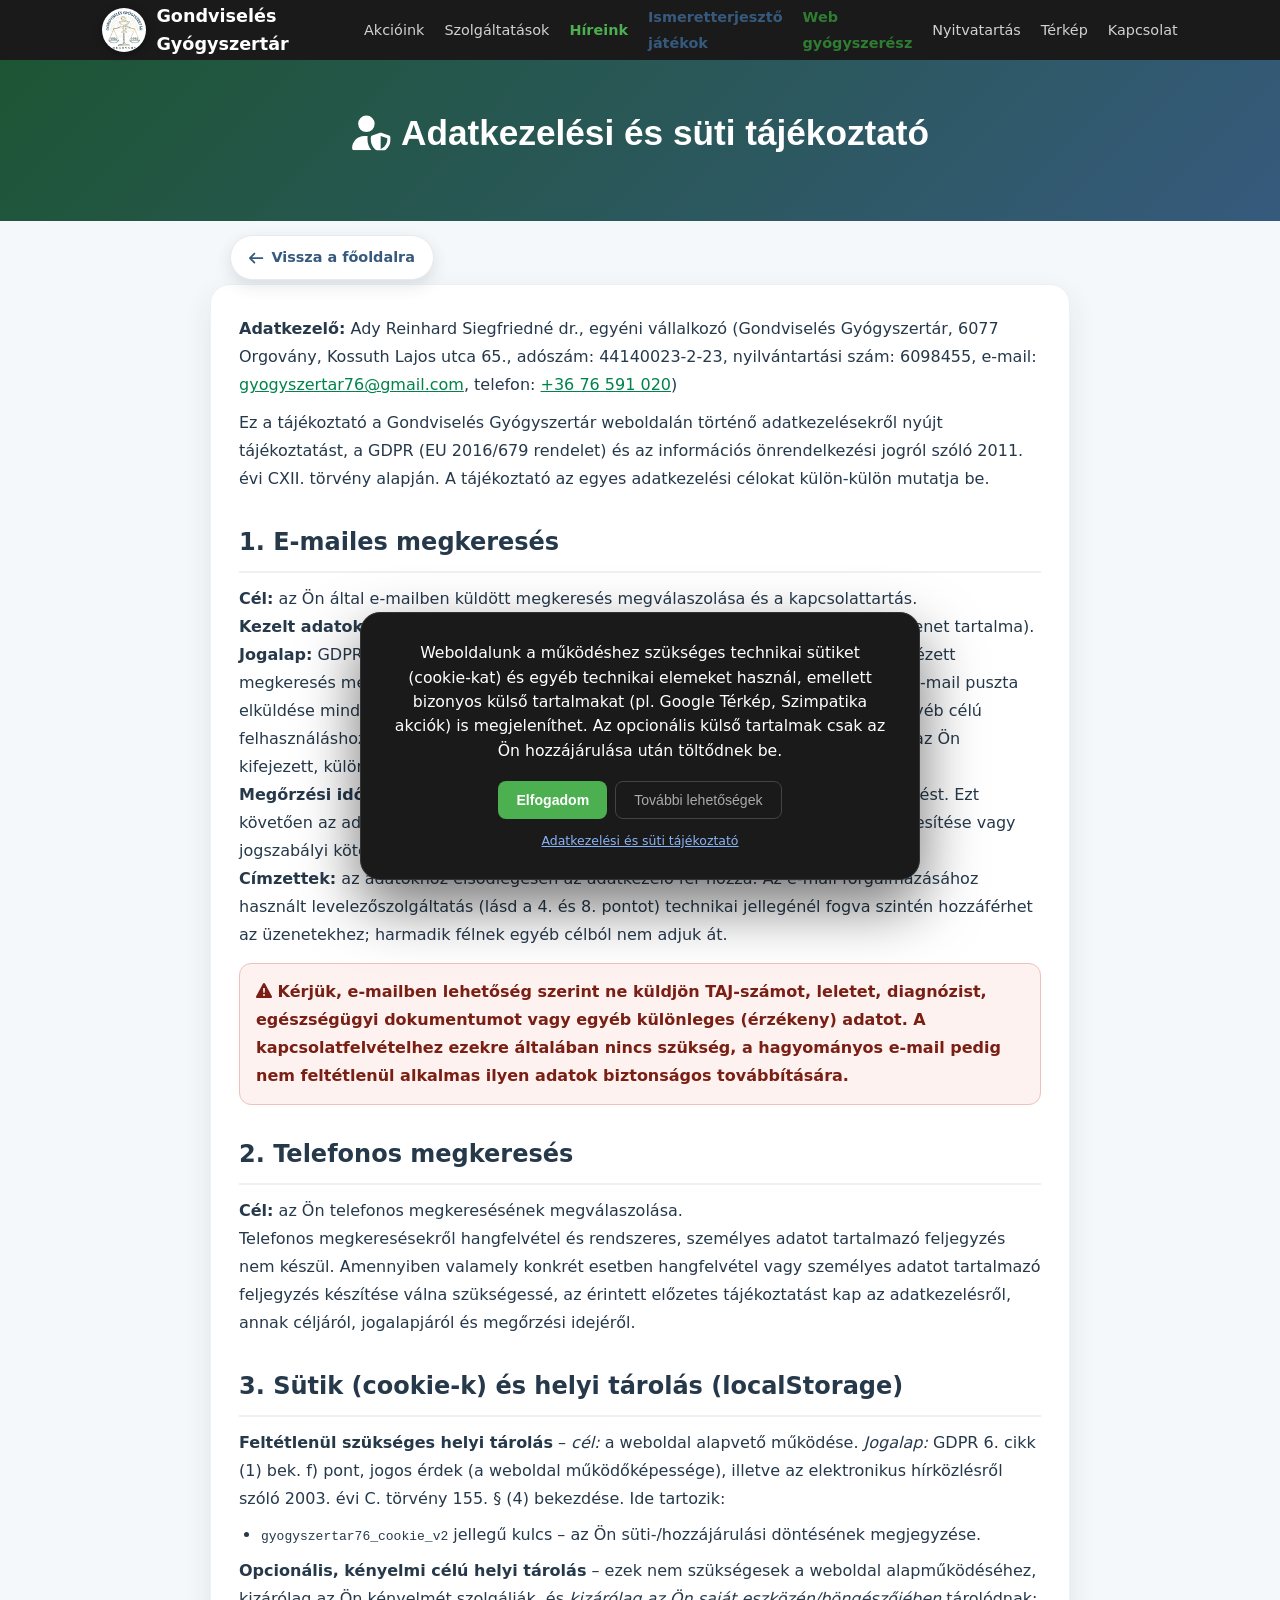
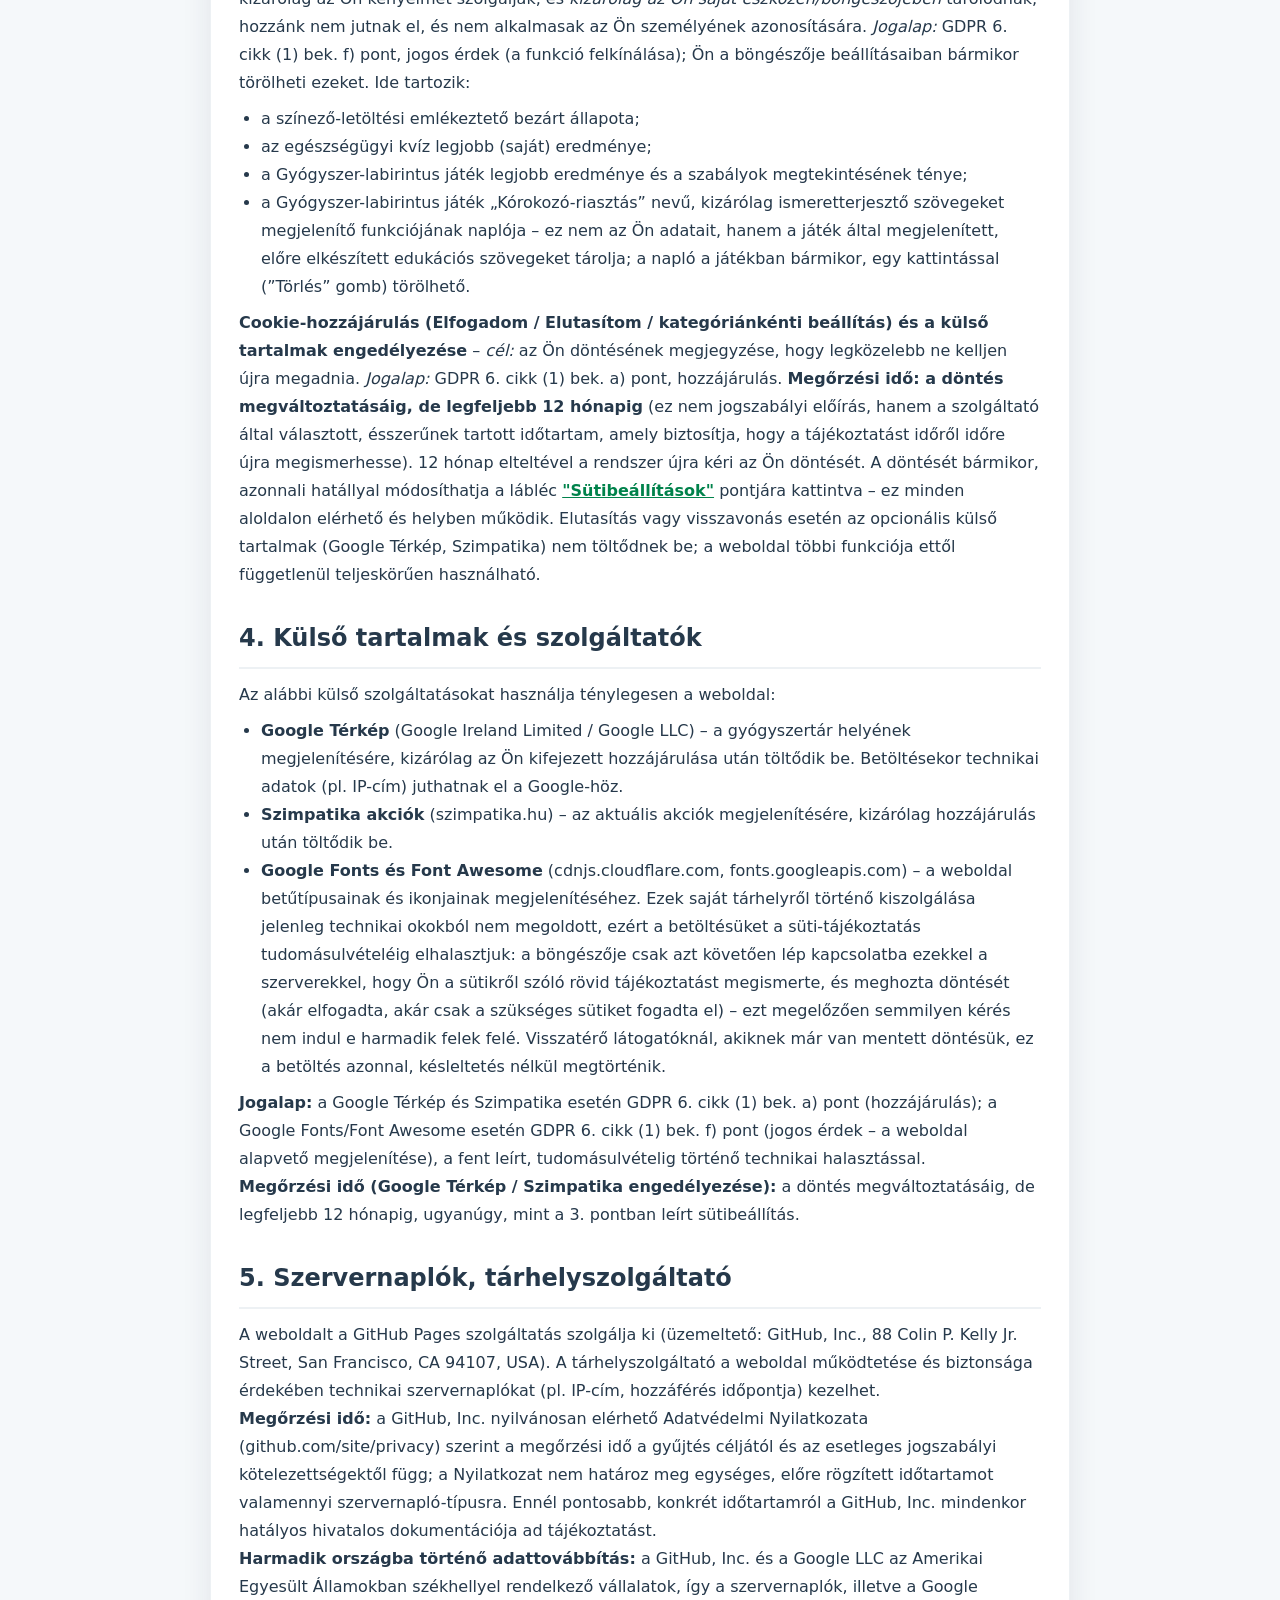
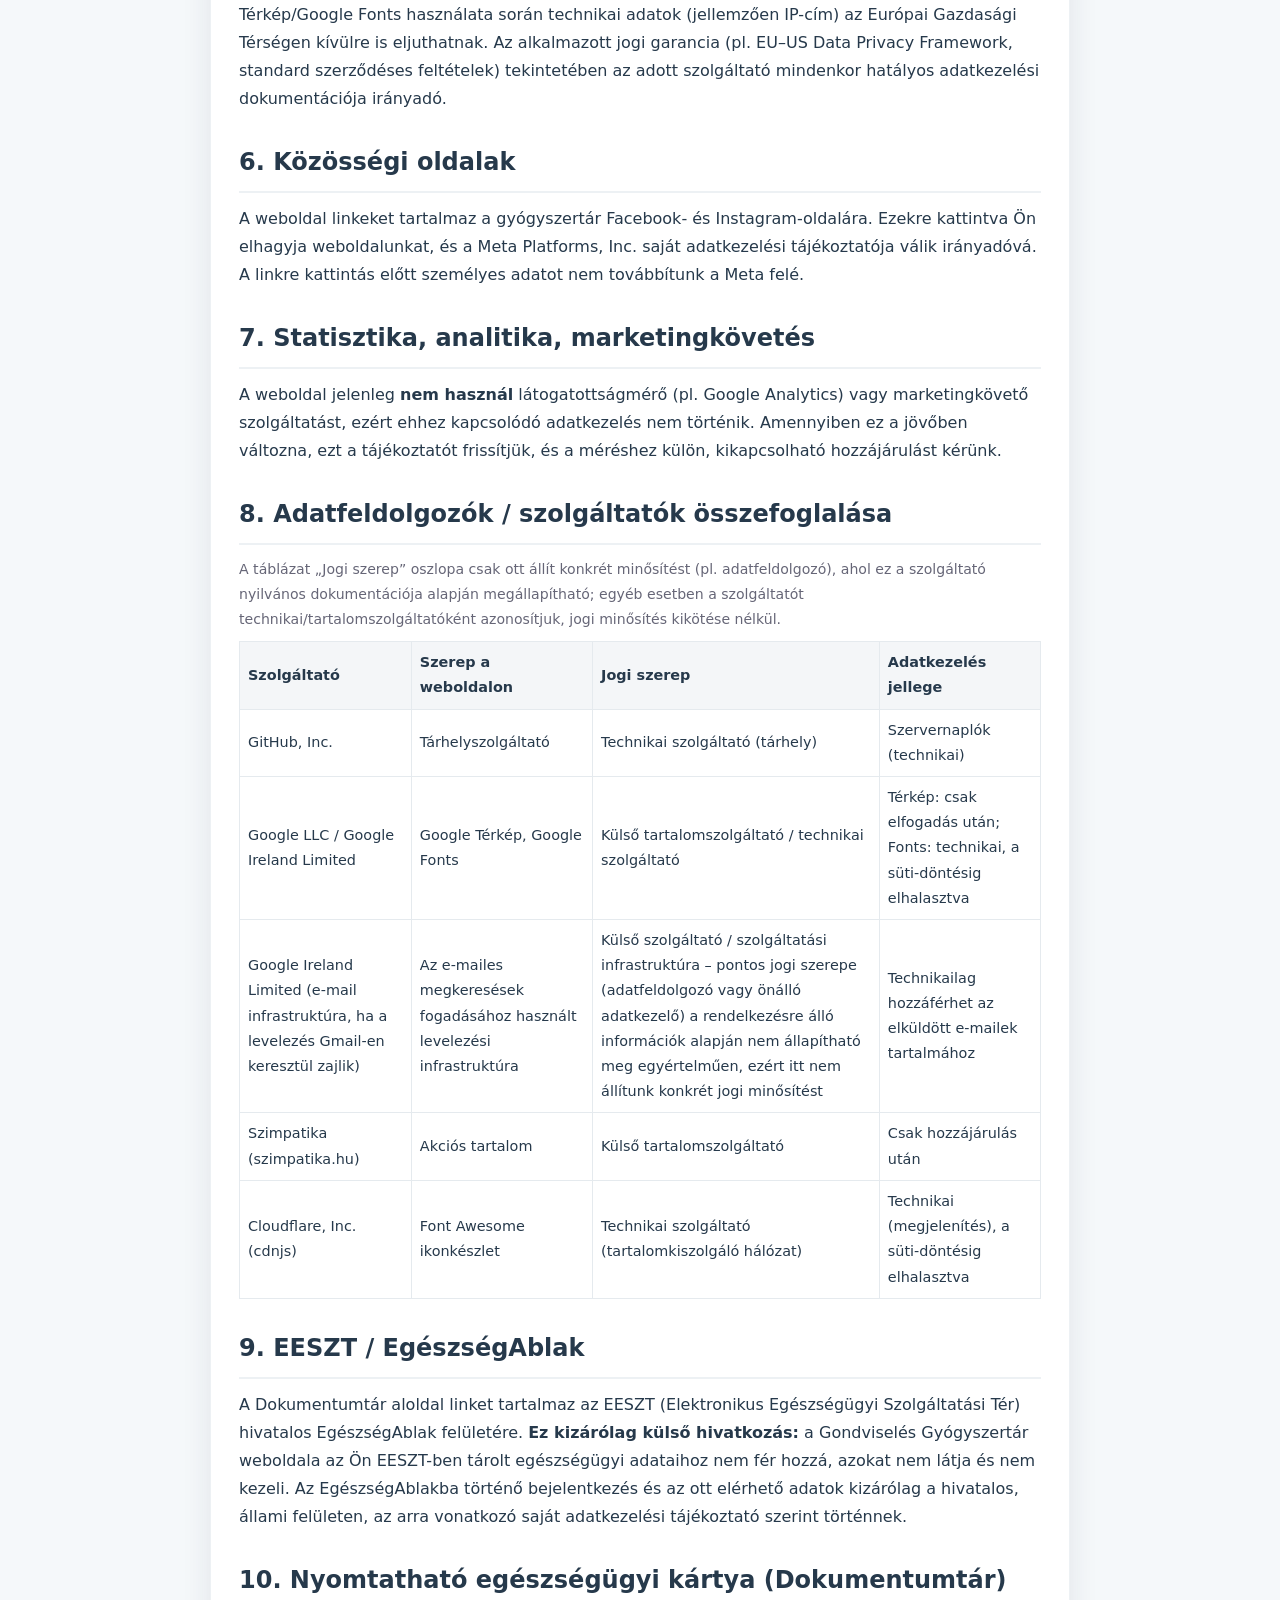
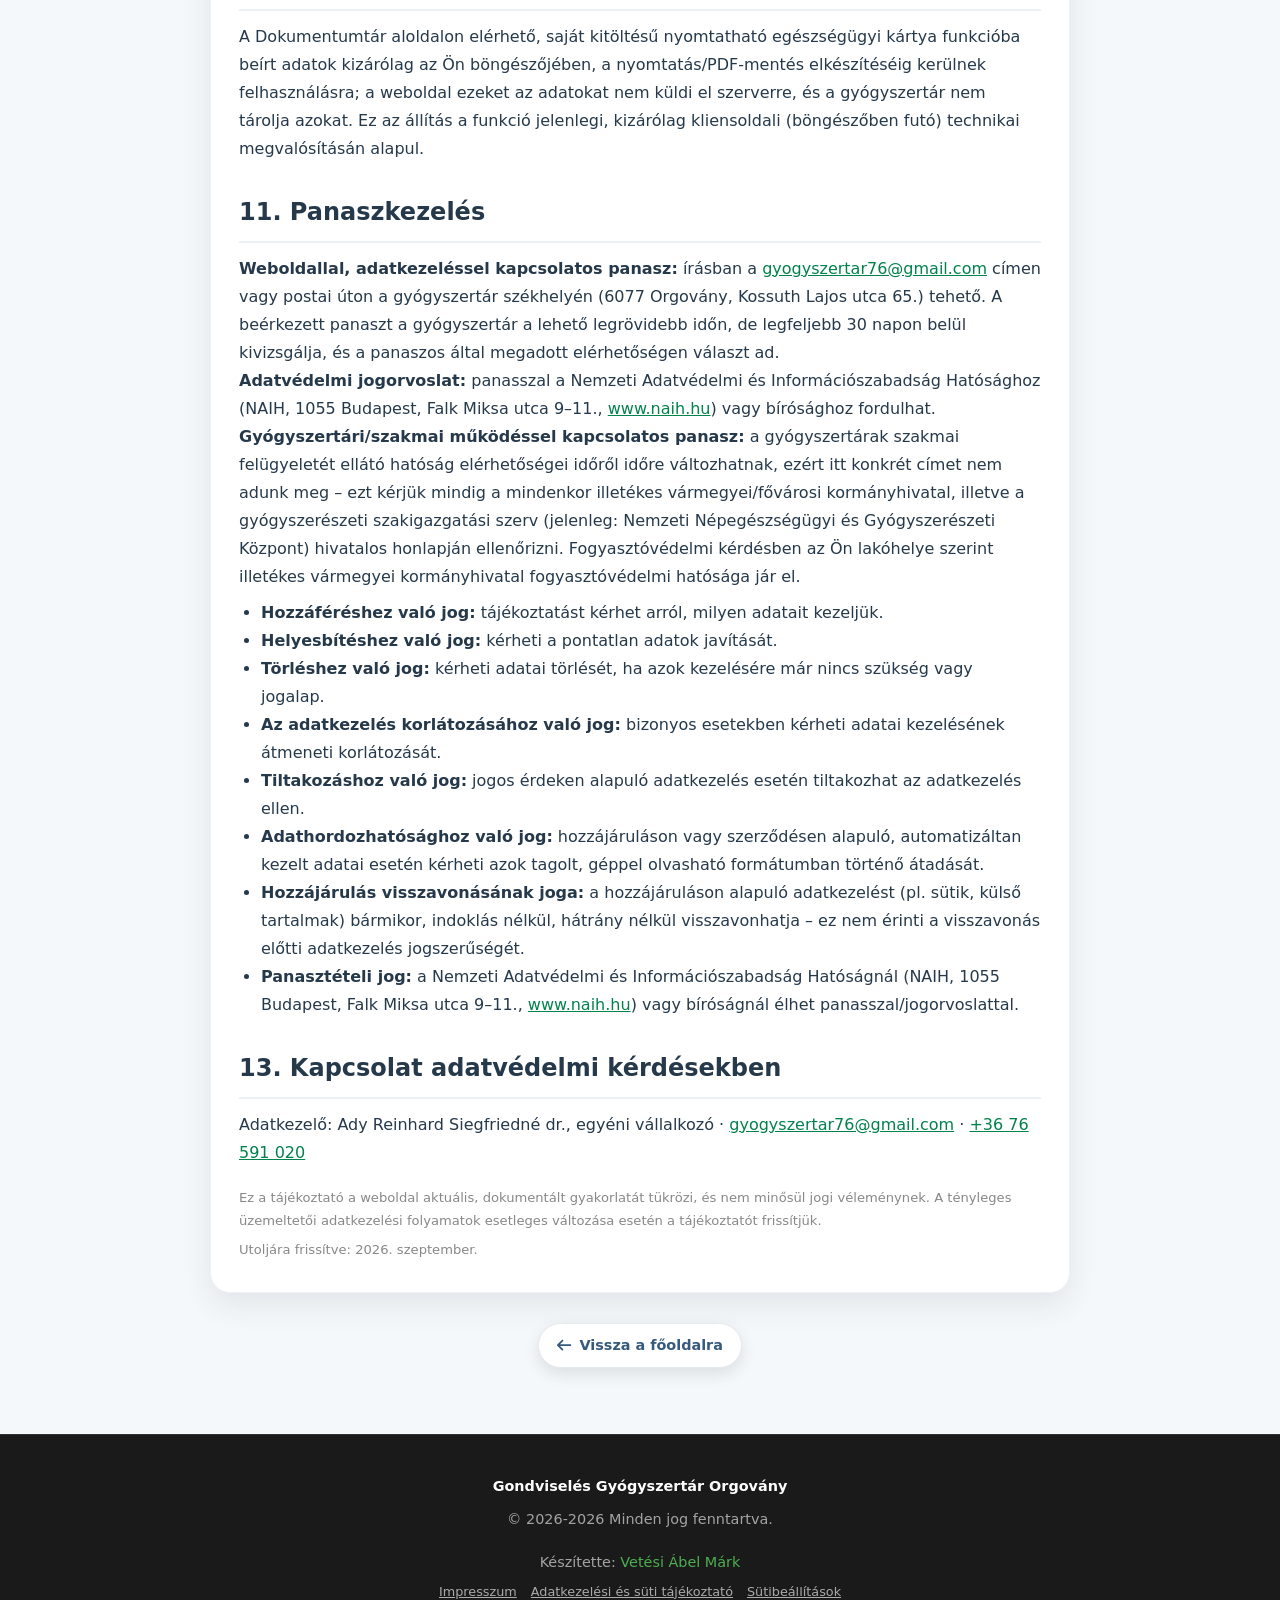
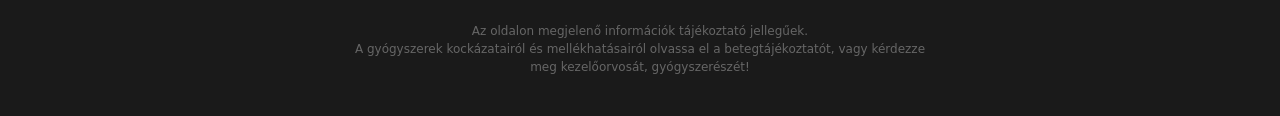
==== adatkezeles.html @ f2be7a8f "Add files via upload" ====
<!DOCTYPE html>
<html lang="hu">
<head>
<meta charset="UTF-8">
<meta name="referrer" content="strict-origin-when-cross-origin">
<script>(function(){try{var ua=navigator.userAgent||"";var isiOS=/iPhone|iPad|iPod/.test(ua)||(navigator.platform==="MacIntel"&&navigator.maxTouchPoints>1);var isStandalone=window.matchMedia("(display-mode: standalone)").matches||navigator.standalone===true;if(isiOS&&isStandalone){document.documentElement.classList.add("ios-pwa-glass");}}catch(e){}})();</script>
<meta name="viewport" content="width=device-width, initial-scale=1.0, viewport-fit=cover">

<link rel="manifest" href="manifest.json">
<meta name="theme-color" content="#1a1a1a">
<meta name="mobile-web-app-capable" content="yes">
<meta name="apple-mobile-web-app-capable" content="yes">
<meta name="apple-mobile-web-app-status-bar-style" content="black-translucent">
<meta name="apple-mobile-web-app-title" content="Gyógyszertáram">
<link rel="apple-touch-icon" sizes="180x180" href="[data-uri]">
<link rel="icon" href="[data-uri]" type="image/png" sizes="192x192">
<title>Adatkezelési és süti tájékoztató - Gondviselés Gyógyszertár</title>
<script>
(function () {
    // A Font Awesome CDN és a Google Fonts betöltését a süti-/hozzájárulási döntésig
    // elhalasztjuk, hogy addig ne induljon kérés harmadik fél (cdnjs.cloudflare.com,
    // fonts.googleapis.com) felé. Mentett döntésnél (visszatérő látogató) ez azonnal megtörténik.
    function hasCookieConsent() {
        try {
            var raw = localStorage.getItem('gyogyszertar_cookie_v2');
            if (!raw) return false;
            var data = JSON.parse(raw);
            var MAX_AGE = 365 * 24 * 60 * 60 * 1000;
            if (!data.ts || (Date.now() - data.ts) > MAX_AGE) return false;
            return true;
        } catch (e) { return false; }
    }
    function loadFontsAndIcons() {
        // A Font Awesome betöltése megszűnt: az ikonok mostantól helyben,
        // beágyazott SVG-ként működnek, internetkapcsolat nélkül is.
        var pre1 = document.createElement('link');
        pre1.rel = 'preconnect'; pre1.href = 'https://fonts.googleapis.com';
        document.head.appendChild(pre1);
        var pre2 = document.createElement('link');
        pre2.rel = 'preconnect'; pre2.href = 'https://fonts.gstatic.com'; pre2.crossOrigin = 'anonymous';
        document.head.appendChild(pre2);
        var gf = document.createElement('link');
        gf.rel = 'stylesheet';
        gf.href = 'https://fonts.googleapis.com/css2?family=Montserrat:wght@600;700;800&family=Open+Sans:wght@400;600&display=swap';
        document.head.appendChild(gf);
    }
    if (hasCookieConsent()) {
        loadFontsAndIcons();
    } else {
        window.addEventListener('cookieConsentDecided', loadFontsAndIcons, { once: true });
    }
})();
</script>
<style>
  :root { --navy:#365a7d; --green:#2E7D32; --ink:#1a1a1a; --paper:#f5f8fa; }
  nav {
      background-color: #1a1a1a; color: white; display: flex;
      justify-content: space-between; align-items: center;
      padding: 0 8%; height: 60px; position: fixed; top: 0; left: 0; width: 100%; z-index: 10000;
      font-family: 'Segoe UI', system-ui, sans-serif;
  }
  .logo { font-weight: bold; color: white; text-decoration: none; font-size: 1.1rem; display: flex; align-items: center; gap: 10px; }
  .logo .logo-badge { height: 44px; width: 44px; border-radius: 50%; background: #ffffff; box-shadow: 0 2px 8px rgba(0,0,0,0.35); display: flex; align-items: center; justify-content: center; flex-shrink: 0; overflow: hidden; }
  .logo img { height: 38px; width: 38px; object-fit: contain; display: block; }
  @media screen and (max-width: 480px) {
            nav { padding-left: 4% !important; padding-right: 4% !important; }
            .logo { gap: 8px; font-size: 0.95rem; flex: 1 1 auto; min-width: 0; }
            .logo > span:last-child { white-space: nowrap; overflow: hidden; text-overflow: ellipsis; min-width: 0; }
        }
        @media screen and (max-width: 360px) { .logo { font-size: 0.82rem; } }
  .nav-links { display: flex; list-style: none; align-items: center; }
  .nav-links li { margin-left: 20px; }
  .nav-links a { color: rgba(255,255,255,0.8); text-decoration: none; font-size: 0.9rem; transition: 0.3s; font-weight: 500; }
  .nav-links a:hover { color: #4CAF50; }
  .menu-toggle { display: none; font-size: 1.5rem; color: white; cursor: pointer; }
  .nav-refresh-btn { display: none; background: none; border: none; color: rgba(255,255,255,0.85); font-size: 1.05rem; cursor: pointer; margin-right: 16px; padding: 6px; line-height: 1; }
  .nav-refresh-btn:active { transform: scale(0.9); }
  @media (display-mode: standalone) { .nav-refresh-btn { display: inline-flex; align-items: center; justify-content: center; } }
  #check { display: none; }
  @media screen and (max-width: 768px) {
      .menu-toggle { display: block; margin-right: 20px; }
      .nav-links {
          position: fixed; top: 60px; left: -100%; width: 100%;
          height: calc(100vh - 60px); background-color: #1a1a1a;
          flex-direction: column; justify-content: flex-start; padding-top: 30px;
          padding-bottom: calc(20px + env(safe-area-inset-bottom, 0px));
          transition: 0.4s; z-index: 9999; overflow-y: auto; -webkit-overflow-scrolling: touch;
      }
      #check:checked ~ .nav-links { left: 0; }
      .nav-links li { margin: 12px 0; width: 100%; text-align: center; }
      .nav-links a { font-size: 1.1rem; display: block; width: 100%; padding: 6px 0; }
  }
  body { padding-top: 60px; }
  html, body { scroll-padding-top: 72px; }
  @media (display-mode: standalone) {
      nav { padding-top: env(safe-area-inset-top, 0px) !important; height: calc(60px + env(safe-area-inset-top, 0px)) !important; }
      body { padding-top: calc(60px + env(safe-area-inset-top, 0px)) !important; }
      html, body { overscroll-behavior-y: none; scroll-padding-top: calc(76px + env(safe-area-inset-top, 0px)) !important; }
      nav, .pwa-pill-nav, .quick-phone, .back-btn, .nav-links { -webkit-touch-callout: none; -webkit-user-select: none; user-select: none; }
  }
  .back-btn { display:inline-flex; align-items:center; gap:8px; background:#fff; color:var(--navy); font-weight:700; text-decoration:none; padding:10px 18px; border-radius:30px; box-shadow:0 6px 16px rgba(32,48,64,0.12); border:1px solid #e5eaee; font-size:0.9rem; }
  .back-btn:hover { background:var(--navy); color:#fff; }
  .back-btn-row { display:flex; justify-content:flex-start; margin: 14px 0 4px; }
  .back-btn-row.bottom { justify-content:center; margin: 30px 0 6px; }

  * { margin:0; padding:0; box-sizing:border-box; }
  body { font-family:'Open Sans', system-ui, sans-serif; background:var(--paper); color:#26394b; line-height:1.6; }
  header.hero { padding:45px 20px 60px; background:linear-gradient(135deg,#1d5534,#365a7d); color:#fff; text-align:center; }
  header.hero h1 { font-family:'Montserrat',sans-serif; font-size:clamp(1.5rem,4.2vw,2.2rem); }
  .wrap { max-width:900px; margin:-30px auto 0; padding:0 20px 60px; }
  .card { background:#fff; border-radius:20px; box-shadow:0 12px 30px rgba(32,48,64,0.09); border:1px solid #edf1f4; padding:30px 28px; margin-bottom:22px; }
  .history-teaser { display:flex; gap:20px; align-items:center; }
  .history-teaser .icon { width:60px; height:60px; border-radius:16px; background:#e7f3ea; color:var(--green); display:grid; place-items:center; font-size:1.6rem; flex-shrink:0; }
  .history-teaser h2 { font-family:'Montserrat',sans-serif; font-size:1.15rem; margin-bottom:6px; }
  .history-teaser p { color:#5b6b78; font-size:0.95rem; }
  .history-teaser a.arrow-link { display:inline-flex; align-items:center; gap:8px; color:var(--green); font-weight:700; text-decoration:none; margin-top:10px; }
  .placeholder { color:#8a97a3; text-align:center; padding:20px; font-size:0.9rem; }

  /* Tabs */
  .tabs { display:flex; gap:10px; background:#fff; border-radius:16px; box-shadow:0 8px 22px rgba(32,48,64,0.07); padding:8px; margin:22px auto 0; max-width:340px; }
  .tab-btn { flex:1; border:0; background:transparent; padding:12px 10px; border-radius:12px; font:700 0.95rem 'Open Sans'; color:#6b7a86; cursor:pointer; }
  .tab-btn.active { background:var(--green); color:#fff; }
  .tab-panel { display:none; }
  .tab-panel.active { display:block; }

  /* Blog posts */
  .blog-post { display:flex; gap:20px; }
  .blog-post img { width:180px; height:130px; object-fit:cover; border-radius:14px; flex-shrink:0; background:#eef1f3; }
  .blog-post .meta { color:#8a97a3; font-size:0.8rem; margin-bottom:6px; }
  .blog-post h3 { font-family:'Montserrat',sans-serif; font-size:1.1rem; color:var(--ink); margin-bottom:8px; }
  .blog-post p { color:#4a5966; font-size:0.95rem; }
  @media screen and (max-width:560px) { .blog-post { flex-direction:column; } .blog-post img { width:100%; height:180px; } }

 /* ============ iOS PWA – "Liquid Glass" téma ============
           KIZÁRÓLAG akkor aktív, ha a html elem "ios-pwa-glass" osztályt kap
           (csak iOS-en, telepített/standalone PWA módban - lásd a fejlécbeli
           detektáló scriptet). Böngészőben, Androidon és asztali gépen nincs hatása. */
        html.ios-pwa-glass nav {
            background-color: rgba(28,28,30,0.55) !important;
            -webkit-backdrop-filter: blur(26px) saturate(190%);
            backdrop-filter: blur(26px) saturate(190%);
            border-bottom: 1px solid rgba(255,255,255,0.14);
            box-shadow: 0 4px 26px rgba(0,0,0,0.18);
            padding-top: env(safe-area-inset-top, 0px);
            height: calc(60px + env(safe-area-inset-top, 0px));
            isolation: isolate;
        }
        html.ios-pwa-glass body { padding-top: calc(64px + env(safe-area-inset-top, 0px)); }
        html.ios-pwa-glass .logo .logo-badge {
            background: rgba(255,255,255,0.82);
            -webkit-backdrop-filter: blur(12px);
            backdrop-filter: blur(12px);
            box-shadow: 0 2px 10px rgba(0,0,0,0.25), inset 0 1px 0 rgba(255,255,255,0.6);
        }
        html.ios-pwa-glass .nav-links {
            background-color: rgba(15,15,17,0.93) !important;
            -webkit-backdrop-filter: blur(34px) saturate(190%);
            backdrop-filter: blur(34px) saturate(190%);
        }
        html.ios-pwa-glass .back-btn {
            background: rgba(255,255,255,0.55) !important;
            -webkit-backdrop-filter: blur(20px) saturate(180%);
            backdrop-filter: blur(20px) saturate(180%);
            border: 1px solid rgba(255,255,255,0.55) !important;
            box-shadow: 0 6px 22px rgba(0,0,0,0.14), inset 0 1px 0 rgba(255,255,255,0.7);
        }
        html.ios-pwa-glass .back-btn:hover { background: rgba(26,26,26,0.85) !important; }
        html.ios-pwa-glass .quick-phone__button {
            background: rgba(46,125,50,0.72) !important;
            -webkit-backdrop-filter: blur(16px) saturate(180%);
            backdrop-filter: blur(16px) saturate(180%);
            border: 1px solid rgba(255,255,255,0.4);
            box-shadow: 0 8px 24px rgba(0,0,0,0.22), inset 0 1px 0 rgba(255,255,255,0.5);
        }
        html.ios-pwa-glass .quick-phone__panel {
            background: rgba(255,255,255,0.68) !important;
            -webkit-backdrop-filter: blur(28px) saturate(190%);
            backdrop-filter: blur(28px) saturate(190%);
            border: 1px solid rgba(255,255,255,0.55);
        }
        html.ios-pwa-glass .quick-phone { bottom: calc(22px + env(safe-area-inset-bottom, 0px)); }
        html.ios-pwa-glass #gyszt-notice {
            background: rgba(255,255,255,0.62) !important;
            -webkit-backdrop-filter: blur(30px) saturate(190%);
            backdrop-filter: blur(30px) saturate(190%);
            border: 1px solid rgba(255,255,255,0.5);
        }
        html.ios-pwa-glass #pwa-install-banner {
            background: rgba(255,255,255,0.68) !important;
            -webkit-backdrop-filter: blur(26px) saturate(190%);
            backdrop-filter: blur(26px) saturate(190%);
            border: 1px solid rgba(255,255,255,0.55);
        }
        html.ios-pwa-glass .back-btn-row { padding-bottom: env(safe-area-inset-bottom, 0px); }

        /* ============ PWA alsó gyorsnavigáció (csak standalone/telepített módban) ============ */
        .pwa-pill-nav { display: none; }
        @media (display-mode: standalone) {
            body { padding-bottom: calc(78px + env(safe-area-inset-bottom, 0px)); }
            .pwa-pill-nav {
                display: flex; position: fixed; left: 14px; bottom: calc(14px + env(safe-area-inset-bottom, 0px));
                right: 84px; z-index: 97000; background-color: #1a1a1a; border-radius: 999px;
                overflow-x: auto; overflow-y: hidden; -webkit-overflow-scrolling: touch;
                box-shadow: 0 8px 22px rgba(0,0,0,0.3); padding: 5px; align-items: center;
                scrollbar-width: none; -ms-overflow-style: none;
            }
            .pwa-pill-nav::-webkit-scrollbar { display: none; }
            .pwa-pill-lens {
                position: absolute; top: 5px; bottom: 5px; left: 0;
                border-radius: 999px; background: #4CAF50; z-index: 0;
                transition: transform .38s cubic-bezier(.22,.9,.3,1.12), width .38s cubic-bezier(.22,.9,.3,1.12), opacity .2s;
                opacity: 0; pointer-events: none;
                box-shadow: 0 2px 10px rgba(0,0,0,0.22), inset 0 1px 0 rgba(255,255,255,0.25);
            }
            .pwa-pill-lens.ready { opacity: 1; }
            .pwa-pill-item {
                position: relative; z-index: 1;
                flex: 0 0 auto; color: rgba(255,255,255,0.72); text-decoration: none;
                font-size: 0.76rem; font-weight: 700; white-space: nowrap; padding: 10px 15px;
                border-radius: 999px; transition: color .2s;
            }
            .pwa-pill-item.active { color: #fff; }
            .quick-phone { bottom: calc(14px + env(safe-area-inset-bottom, 0px)) !important; }
        }
        html.ios-pwa-glass .pwa-pill-nav {
            background-color: rgba(28,28,30,0.55) !important;
            -webkit-backdrop-filter: blur(28px) saturate(190%);
            backdrop-filter: blur(28px) saturate(190%);
            border: 1px solid rgba(255,255,255,0.18);
        }
        html.ios-pwa-glass .pwa-pill-lens {
            background: rgba(255,255,255,0.22) !important;
            -webkit-backdrop-filter: blur(16px) saturate(180%);
            backdrop-filter: blur(16px) saturate(180%);
            border: 1px solid rgba(255,255,255,0.35);
            box-shadow: 0 2px 12px rgba(0,0,0,0.28), inset 0 1px 1px rgba(255,255,255,0.5), inset 0 -1px 1px rgba(0,0,0,0.15);
        }
        html.ios-pwa-glass .pwa-pill-item.active { color: #fff; }
            #gyszt-overlay {
            display: none; position: fixed; inset: 0; z-index: 999990;
            background: rgba(8,8,10,0.62);
        }
        #gyszt-overlay.is-visible { display: block; }
        html.gyszt-lock, html.gyszt-lock body { overflow: hidden !important; }
        #gyszt-notice {
            position: fixed; top: 50%; left: 50%; transform: translate(-50%, -50%);
            width: 92%; max-width: 560px; max-height: 88vh; overflow-y: auto;
            background: #1a1a1a; color: #ffffff;
            padding: 28px; border-radius: 20px; box-shadow: 0 25px 60px rgba(0,0,0,0.55);
            z-index: 999999; display: none; text-align: center; border: 1px solid #333;
        }
        #gyszt-notice p { margin-bottom: 18px; font-size: 0.98rem; line-height:1.55; }
        .gyszt-notice-btns { display: flex; justify-content: center; gap: 8px; flex-wrap: wrap; }
        .btn-accept { background: #4CAF50; color: white; border: none; padding: 10px 18px; border-radius: 8px; cursor: pointer; font-weight: bold; font-size:0.88rem; }
        .btn-reject { background: #3a3a3a; color: #eee; border: 1px solid #555; padding: 10px 18px; border-radius: 8px; cursor: pointer; font-weight: bold; font-size:0.88rem; }
        .btn-info { background: transparent; color: #aaa; border: 1px solid #444; padding: 10px 18px; border-radius: 8px; cursor: pointer; font-size:0.88rem; }
        #gyszt-notice .gyszt-notice-links { margin-top:12px; font-size:0.78rem; }
        #gyszt-notice .gyszt-notice-links a { color:#8ab4f8; text-decoration:underline; }

        .gyszt-category { text-align:left; border:1px solid #eee; border-radius:12px; padding:14px 16px; margin-bottom:12px; }
        .gyszt-cat-header { display:flex; justify-content:space-between; align-items:center; margin-bottom:6px; gap:10px; }
        .gyszt-cat-header strong { font-size:0.98rem; }
        .gyszt-locked-badge { font-size:0.72rem; background:#eef3ee; color:#2E7D32; padding:4px 10px; border-radius:20px; font-weight:700; white-space:nowrap; }
        .gyszt-category p { font-size:0.85rem; color:#555; line-height:1.5; margin:0; }
        .switch { position:relative; display:inline-block; width:42px; height:24px; flex-shrink:0; }
        .switch input { opacity:0; width:0; height:0; }
        .switch .slider { position:absolute; cursor:pointer; inset:0; background:#ccc; border-radius:24px; transition:.2s; }
        .switch .slider:before { position:absolute; content:""; height:18px; width:18px; left:3px; bottom:3px; background:white; border-radius:50%; transition:.2s; }
        .switch input:checked + .slider { background:#4CAF50; }
        .switch input:checked + .slider:before { transform:translateX(18px); }
        .switch input:focus-visible + .slider { outline:2px solid #1a73e8; outline-offset:2px; }

        .ext-embed { position:relative; }
        .ext-placeholder {
            display:flex; align-items:center; justify-content:center; text-align:center;
            background:#f4f6f8; border:1px dashed #d5dce1; border-radius:inherit;
            padding:24px; box-sizing:border-box;
        }
        .szimpatika-frame-wrap .ext-placeholder { height:600px; }
        @media screen and (max-width:700px){ .szimpatika-frame-wrap .ext-placeholder { height:68vh; min-height:520px; } }
        .map-frame-fixed .ext-placeholder { position:absolute; inset:0; }
        .ext-placeholder-inner { max-width:380px; }
        .ext-placeholder-inner .ico { font-size:1.8rem; color:#8a97a3; margin-bottom:10px; display:block; }
        .ext-placeholder-inner p { font-size:0.92rem; color:#3a4650; margin-bottom:14px; line-height:1.5; }
        .ext-enable-btn { background:#00824b; color:#fff; border:none; padding:11px 22px; border-radius:30px; font-weight:700; cursor:pointer; font-size:0.9rem; }
        .ext-why { margin-top:12px; font-size:0.78rem; color:#667; text-align:left; }
        .ext-why summary { cursor:pointer; color:#00824b; font-weight:700; text-align:center; }
        .ext-why p { margin-top:8px; line-height:1.5; }

        .gyszt-modal-style {
            display: none; position: fixed; z-index: 1000000; left: 0; top: 0;
            width: 100%; height: 100%; background: rgba(0,0,0,0.8); backdrop-filter: blur(5px);
            overflow-y: auto; -webkit-overflow-scrolling: touch; box-sizing: border-box;
            padding: calc(20px + env(safe-area-inset-top, 0px)) 0 calc(20px + env(safe-area-inset-bottom, 0px));
        }
        .modal-inner {
            background: white; margin: 5% auto; padding: 30px; width: 90%;
            max-width: 600px; border-radius: 20px; color: #333; position: relative; text-align: left;
            box-sizing: border-box;
        }
        @media screen and (max-width: 600px) {
            .gyszt-modal-style { padding: calc(12px + env(safe-area-inset-top, 0px)) 0 calc(12px + env(safe-area-inset-bottom, 0px)); }
            .modal-inner { margin: 0 auto; padding: 22px 16px; border-radius: 16px; width: 94%; }
        }
        .close-x { position: absolute; right: 20px; top: 15px; font-size: 25px; cursor: pointer; }
        /* Ezen az oldalon a sütipanel alul jelenjen meg, hogy ne takarja el a
           tartalom nagy részét – itt kifejezetten az olvashatóság a cél. */
        #gyszt-notice {
            top: auto; bottom: 20px; left: 50%; transform: translateX(-50%);
            max-height: 80vh;
        }
        @media (display-mode: standalone) {
            #gyszt-notice { bottom: calc(78px + 10px + env(safe-area-inset-bottom, 0px)) !important; }
        }
        html.ios-pwa-glass #gyszt-notice { padding-bottom: calc(20px + env(safe-area-inset-bottom, 0px)); }
    
.ico { width:1em; height:1em; display:inline-block; vertical-align:-0.125em; flex-shrink:0; fill:currentColor; overflow:visible; }
.ico-apple{width:0.75em}.ico-bag-shopping{width:0.875em}.ico-band-aid{width:1.125em}.ico-bars{width:0.875em}.ico-battery-quarter{width:1.25em}.ico-bolt{width:0.875em}.ico-bone{width:1.25em}.ico-border-all{width:0.875em}.ico-calendar-days{width:0.875em}.ico-check{width:0.875em}.ico-chevron-down{width:0.875em}.ico-chevron-left{width:0.625em}.ico-chevron-right{width:0.625em}.ico-chevron-up{width:0.875em}.ico-child-reaching{width:0.75em}.ico-comment-slash{width:1.125em}.ico-compress{width:0.875em}.ico-download{width:0.875em}.ico-droplet{width:0.75em}.ico-dumbbell{width:1.25em}.ico-expand{width:0.875em}.ico-eye{width:1.125em}.ico-facebook-f{width:0.625em}.ico-fire{width:0.875em}.ico-folder-open{width:1.125em}.ico-gamepad{width:1.25em}.ico-google-play{width:0.875em}.ico-hand-holding-heart{width:1.125em}.ico-hand-holding-medical{width:1.125em}.ico-hand-sparkles{width:1.25em}.ico-id-card{width:1.125em}.ico-instagram{width:0.875em}.ico-laptop-medical{width:1.25em}.ico-lightbulb{width:0.75em}.ico-link{width:1.125em}.ico-location-dot{width:0.75em}.ico-lungs{width:1.125em}.ico-map-location-dot{width:1.25em}.ico-map-marker-alt{width:0.75em}.ico-mobile-screen-button{width:0.75em}.ico-mosquito{width:1.125em}.ico-mug-hot{width:1.125em}.ico-person-walking{width:0.75em}.ico-plane{width:1.125em}.ico-shoe-prints{width:1.125em}.ico-spray-can{width:1.125em}.ico-staff-snake{width:0.875em}.ico-star{width:1.125em}.ico-stethoscope{width:1.125em}.ico-sun{width:1.125em}.ico-tags{width:1.125em}.ico-temperature-three-quarters{width:0.625em}.ico-tint{width:0.75em}.ico-toilet{width:0.875em}.ico-tooth{width:0.875em}.ico-user{width:0.875em}.ico-user-doctor{width:0.875em}.ico-user-shield{width:1.125em}
h1 .ico, h2 .ico, h3 .ico { vertical-align:-0.14em; margin-right:2px; }
</style>
<style>.pwa-menu-li{display:none}@media (max-width:768px) and (display-mode: browser){.pwa-menu-li{display:block}.nav-links .pwa-menu-li a{display:flex;align-items:center;justify-content:center;gap:8px;width:auto;height:48px;margin:6px 18px;padding:0;border-radius:999px;background:linear-gradient(135deg,#2E7D32,#43a047);color:#fff;font-weight:800;box-shadow:0 8px 22px rgba(46,125,50,.45),0 0 0 3px rgba(255,255,255,.9)}}</style>
</head>
<body>
<svg id="ico-sprite-defs" style="position:absolute;width:0;height:0;overflow:hidden" aria-hidden="true" focusable="false"><symbol id="ico-apple" viewBox="0 0 384 512" fill="currentColor"><path d="M319.1 268.7c-.2-36.7 16.4-64.4 50-84.8-18.8-26.9-47.2-41.7-84.7-44.6-35.5-2.8-74.3 20.7-88.5 20.7-15 0-49.4-19.7-76.4-19.7-55.8.9-115.1 44.5-115.1 133.2 0 26.2 4.8 53.3 14.4 81.2 12.8 36.7 59 126.7 107.2 125.2 25.2-.6 43-17.9 75.8-17.9 31.8 0 48.3 17.9 76.4 17.9 48.6-.7 90.4-82.5 102.6-119.3-65.2-30.7-61.7-90-61.7-91.9m-56.6-164.2c27.3-32.4 24.8-61.9 24-72.5-24.1 1.4-52 16.4-67.9 34.9-17.5 19.8-27.8 44.3-25.6 71.9 26.1 2 49.9-11.4 69.5-34.3"/></symbol><symbol id="ico-arrow-left" viewBox="0 0 512 512" fill="currentColor"><path d="M9.4 233.4c-12.5 12.5-12.5 32.8 0 45.3l160 160c12.5 12.5 32.8 12.5 45.3 0s12.5-32.8 0-45.3L109.3 288H480c17.7 0 32-14.3 32-32s-14.3-32-32-32H109.3l105.4-105.4c12.5-12.5 12.5-32.8 0-45.3s-32.8-12.5-45.3 0l-160 160z"/></symbol><symbol id="ico-arrow-right" viewBox="0 0 512 512" fill="currentColor"><path d="M502.6 278.6c12.5-12.5 12.5-32.8 0-45.3l-160-160c-12.5-12.5-32.8-12.5-45.3 0s-12.5 32.8 0 45.3L402.7 224H32c-17.7 0-32 14.3-32 32s14.3 32 32 32h370.7L297.3 393.4c-12.5 12.5-12.5 32.8 0 45.3s32.8 12.5 45.3 0l160-160z"/></symbol><symbol id="ico-arrow-rotate-right" viewBox="0 0 512 512" fill="currentColor"><path d="M436.7 74.7 448 85.4V32c0-17.7 14.3-32 32-32s32 14.3 32 32v128c0 17.7-14.3 32-32 32H352c-17.7 0-32-14.3-32-32s14.3-32 32-32h47.9l-7.6-7.2-.6-.6c-75-75-196.5-75-271.5 0s-75 196.5 0 271.5 196.5 75 271.5 0q12.3-12.3 21.9-26.1c10.1-14.5 30.1-18 44.6-7.9s18 30.1 7.9 44.6c-8.5 12.2-18.2 23.8-29.1 34.7-100 100-262.1 100-362 0S-25 175 75 75c99.9-99.9 261.7-100 361.7-.3"/></symbol><symbol id="ico-arrow-up-right-from-square" viewBox="0 0 512 512" fill="currentColor"><path d="M320 0c-17.7 0-32 14.3-32 32s14.3 32 32 32h82.7L201.3 265.4c-12.5 12.5-12.5 32.8 0 45.3s32.8 12.5 45.3 0L448 109.3V192c0 17.7 14.3 32 32 32s32-14.3 32-32V32c0-17.7-14.3-32-32-32zM80 96c-44.2 0-80 35.8-80 80v256c0 44.2 35.8 80 80 80h256c44.2 0 80-35.8 80-80v-80c0-17.7-14.3-32-32-32s-32 14.3-32 32v80c0 8.8-7.2 16-16 16H80c-8.8 0-16-7.2-16-16V176c0-8.8 7.2-16 16-16h80c17.7 0 32-14.3 32-32s-14.3-32-32-32z"/></symbol><symbol id="ico-arrows-spin" viewBox="0 0 512 512" fill="currentColor"><path d="M481.7 240.1c-17.6-1.2-32.9 12-34.2 29.7-3.3 47-23.6 89.4-54.8 121L361 359c-6.9-6.9-17.2-8.9-26.2-5.2S320 366.3 320 376v112c0 13.3 10.7 24 24 24h112c9.7 0 18.5-5.8 22.2-14.8s1.7-19.3-5.2-26.2l-35-35c41.7-42.2 68.9-98.8 73.4-161.8 1.2-17.6-12-32.9-29.7-34.2zM39 41l35 35C32.3 118.2 5.1 174.8.6 237.8c-1.2 17.6 12 32.9 29.7 34.2s32.9-12 34.2-29.7c3.3-47 23.6-89.4 54.8-121L151 153c6.9 6.9 17.2 8.9 26.2 5.2S192 145.7 192 136V24c0-13.3-10.7-24-24-24H56c-9.7 0-18.5 5.8-22.2 14.8S32.2 34.1 39 41m201-10.7c-1.2 17.6 12 32.9 29.7 34.2 47 3.3 89.4 23.6 121 54.8L359 151c-6.9 6.9-8.9 17.2-5.2 26.2S366.3 192 376 192h112c13.3 0 24-10.7 24-24V56c0-9.7-5.8-18.5-14.8-22.2S477.9 32.2 471 39l-35 35C393.8 32.3 337.2 5.1 274.2.6c-17.6-1.2-32.9 12-34.2 29.7M41 473l35-35c42.2 41.7 98.8 68.9 161.8 73.4 17.6 1.2 32.9-12 34.2-29.7s-12-32.9-29.7-34.2c-47-3.3-89.4-23.6-121-54.8L153 361c6.9-6.9 8.9-17.2 5.2-26.2S145.7 320 136 320H24c-13.3 0-24 10.7-24 24v112c0 9.7 5.8 18.5 14.8 22.2s19.3 1.6 26.2-5.2"/></symbol><symbol id="ico-bag-shopping" viewBox="0 0 448 512" fill="currentColor"><path d="M160 80c0-35.3 28.7-64 64-64s64 28.7 64 64v48H160zm-48 48H48c-26.5 0-48 21.5-48 48v208c0 53 43 96 96 96h256c53 0 96-43 96-96V176c0-26.5-21.5-48-48-48h-64V80c0-61.9-50.1-112-112-112S112 18.1 112 80zm24 48a24 24 0 1 1 0 48 24 24 0 1 1 0-48m152 24a24 24 0 1 1 48 0 24 24 0 1 1-48 0"/></symbol><symbol id="ico-band-aid" viewBox="0 0 576 512" fill="currentColor"><path d="M464 416h48c35.3 0 64-28.7 64-64V160c0-35.3-28.7-64-64-64h-48zM416 96H160v320h256zM64 96c-35.3 0-64 28.7-64 64v192c0 35.3 28.7 64 64 64h48V96zm152 112a24 24 0 1 1 48 0 24 24 0 1 1-48 0m120-24a24 24 0 1 1 0 48 24 24 0 1 1 0-48M216 304a24 24 0 1 1 48 0 24 24 0 1 1-48 0m120-24a24 24 0 1 1 0 48 24 24 0 1 1 0-48"/></symbol><symbol id="ico-bars" viewBox="0 0 448 512" fill="currentColor"><path d="M0 96c0-17.7 14.3-32 32-32h384c17.7 0 32 14.3 32 32s-14.3 32-32 32H32c-17.7 0-32-14.3-32-32m0 160c0-17.7 14.3-32 32-32h384c17.7 0 32 14.3 32 32s-14.3 32-32 32H32c-17.7 0-32-14.3-32-32m448 160c0 17.7-14.3 32-32 32H32c-17.7 0-32-14.3-32-32s14.3-32 32-32h384c17.7 0 32 14.3 32 32"/></symbol><symbol id="ico-battery-quarter" viewBox="0 0 640 512" fill="currentColor"><path d="M528 128c8.8 0 16 7.2 16 16v224c0 8.8-7.2 16-16 16H112c-8.8 0-16-7.2-16-16V144c0-8.8 7.2-16 16-16zM112 64c-44.2 0-80 35.8-80 80v224c0 44.2 35.8 80 80 80h416c44.2 0 80-35.8 80-80v-48c17.7 0 32-14.3 32-32v-64c0-17.7-14.3-32-32-32v-48c0-44.2-35.8-80-80-80zm56 112c-13.3 0-24 10.7-24 24v112c0 13.3 10.7 24 24 24h64c13.3 0 24-10.7 24-24V200c0-13.3-10.7-24-24-24z"/></symbol><symbol id="ico-bolt" viewBox="0 0 448 512" fill="currentColor"><path d="M338.8-9.9c11.9 8.6 16.3 24.2 10.9 37.8L271.3 224H416c13.5 0 25.5 8.4 30.1 21.1s.7 26.9-9.6 35.5l-288 240c-11.3 9.4-27.4 9.9-39.3 1.3s-16.3-24.2-10.9-37.8L176.7 288H32c-13.5 0-25.5-8.4-30.1-21.1s-.7-26.9 9.6-35.5l288-240c11.3-9.4 27.4-9.9 39.3-1.3"/></symbol><symbol id="ico-bone" viewBox="0 0 640 512" fill="currentColor"><path d="M197.4 160c-3.9 0-7.2-2.8-8.1-6.6C179.1 111.3 141.2 80 96 80c-53 0-96 43-96 96 0 29.1 12.9 55.1 33.3 72.7 4.3 3.7 4.3 10.8 0 14.5C12.9 280.8 0 306.9 0 335.9c0 53 43 96 96 96 45.2 0 83.1-31.3 93.3-73.4.9-3.8 4.2-6.6 8.1-6.6h245.1c3.9 0 7.2 2.8 8.1 6.6 10.2 42.1 48.1 73.4 93.3 73.4 53 0 96-43 96-96 0-29.1-12.9-55.1-33.3-72.7-4.3-3.7-4.3-10.8 0-14.5 20.4-17.6 33.3-43.7 33.3-72.7 0-53-43-96-96-96-45.2 0-83.1 31.3-93.3 73.4-.9 3.8-4.2 6.6-8.1 6.6z"/></symbol><symbol id="ico-book-open" viewBox="0 0 512 512" fill="currentColor"><path d="M256 141.3v309.3l.5-.2A449 449 0 0 1 428.8 416H448V96h-19.2c-42.2 0-84.1 8.4-123.1 24.6-16.8 7-33.4 13.9-49.7 20.7m-25.1-79.8L256 72l25.1-10.5C327.9 42 378.1 32 428.8 32H464c26.5 0 48 21.5 48 48v352c0 26.5-21.5 48-48 48h-35.2c-50.7 0-100.9 10-147.7 29.5l-12.8 5.3c-7.9 3.3-16.7 3.3-24.6 0l-12.8-5.3C184.1 490 133.9 480 83.2 480H48c-26.5 0-48-21.5-48-48V80c0-26.5 21.5-48 48-48h35.2c50.7 0 100.9 10 147.7 29.5"/></symbol><symbol id="ico-border-all" viewBox="0 0 448 512" fill="currentColor"><path d="M384 96v128H256V96zm0 192v128H256V288zm-192-64H64V96h128zM64 288h128v128H64zm0-256C28.7 32 0 60.7 0 96v320c0 35.3 28.7 64 64 64h320c35.3 0 64-28.7 64-64V96c0-35.3-28.7-64-64-64z"/></symbol><symbol id="ico-brain" viewBox="0 0 512 512" fill="currentColor"><path d="M120 56c0-30.9 25.1-56 56-56h24c17.7 0 32 14.3 32 32v448c0 17.7-14.3 32-32 32h-32c-29.8 0-54.9-20.4-62-48h-2c-44.2 0-80-35.8-80-80 0-18 6-34.6 16-48-19.4-14.6-32-37.8-32-64 0-30.9 17.6-57.8 43.2-71.1-7.1-12-11.2-26-11.2-40.9 0-44.2 35.8-80 80-80zm272 0v24c44.2 0 80 35.8 80 80 0 15-4.1 29-11.2 40.9C486.5 214.2 504 241 504 272c0 26.2-12.6 49.4-32 64 10 13.4 16 30 16 48 0 44.2-35.8 80-80 80h-2c-7.1 27.6-32.2 48-62 48h-32c-17.7 0-32-14.3-32-32V32c0-17.7 14.3-32 32-32h24c30.9 0 56 25.1 56 56"/></symbol><symbol id="ico-bullseye" viewBox="0 0 512 512" fill="currentColor"><path d="M448 256a192 192 0 1 0-384 0 192 192 0 1 0 384 0M0 256a256 256 0 1 1 512 0 256 256 0 1 1-512 0m256 80a80 80 0 1 0 0-160 80 80 0 1 0 0 160m0-224a144 144 0 1 1 0 288 144 144 0 1 1 0-288m-32 144a32 32 0 1 1 64 0 32 32 0 1 1-64 0"/></symbol><symbol id="ico-calendar-days" viewBox="0 0 448 512" fill="currentColor"><path d="M128 0c17.7 0 32 14.3 32 32v32h128V32c0-17.7 14.3-32 32-32s32 14.3 32 32v32h32c35.3 0 64 28.7 64 64v288c0 35.3-28.7 64-64 64H64c-35.3 0-64-28.7-64-64V128c0-35.3 28.7-64 64-64h32V32c0-17.7 14.3-32 32-32M64 240v32c0 8.8 7.2 16 16 16h32c8.8 0 16-7.2 16-16v-32c0-8.8-7.2-16-16-16H80c-8.8 0-16 7.2-16 16m128 0v32c0 8.8 7.2 16 16 16h32c8.8 0 16-7.2 16-16v-32c0-8.8-7.2-16-16-16h-32c-8.8 0-16 7.2-16 16m144-16c-8.8 0-16 7.2-16 16v32c0 8.8 7.2 16 16 16h32c8.8 0 16-7.2 16-16v-32c0-8.8-7.2-16-16-16zM64 368v32c0 8.8 7.2 16 16 16h32c8.8 0 16-7.2 16-16v-32c0-8.8-7.2-16-16-16H80c-8.8 0-16 7.2-16 16m144-16c-8.8 0-16 7.2-16 16v32c0 8.8 7.2 16 16 16h32c8.8 0 16-7.2 16-16v-32c0-8.8-7.2-16-16-16zm112 16v32c0 8.8 7.2 16 16 16h32c8.8 0 16-7.2 16-16v-32c0-8.8-7.2-16-16-16h-32c-8.8 0-16 7.2-16 16"/></symbol><symbol id="ico-car" viewBox="0 0 512 512" fill="currentColor"><path d="M135.2 117.4 109.1 192h293.8l-26.1-74.6c-4.5-12.8-16.6-21.4-30.2-21.4H165.4c-13.6 0-25.7 8.6-30.2 21.4m-95.6 79.4L74.8 96.3C88.3 57.8 124.6 32 165.4 32h181.2c40.8 0 77.1 25.8 90.6 64.3l35.2 100.5c23.2 9.6 39.6 32.5 39.6 59.2v192c0 17.7-14.3 32-32 32h-32c-17.7 0-32-14.3-32-32v-32H96v32c0 17.7-14.3 32-32 32H32c-17.7 0-32-14.3-32-32V256c0-26.7 16.4-49.6 39.6-59.2M128 304a32 32 0 1 0-64 0 32 32 0 1 0 64 0m288 32a32 32 0 1 0 0-64 32 32 0 1 0 0 64"/></symbol><symbol id="ico-check" viewBox="0 0 448 512" fill="currentColor"><path d="M434.8 70.1c14.3 10.4 17.5 30.4 7.1 44.7l-256 352c-5.5 7.6-14 12.3-23.4 13.1s-18.5-2.7-25.1-9.3l-128-128c-12.5-12.5-12.5-32.8 0-45.3s32.8-12.5 45.3 0l101.5 101.5 234-321.7c10.4-14.3 30.4-17.5 44.7-7.1z"/></symbol><symbol id="ico-chevron-down" viewBox="0 0 448 512" fill="currentColor"><path d="M201.4 406.6c12.5 12.5 32.8 12.5 45.3 0l192-192c12.5-12.5 12.5-32.8 0-45.3s-32.8-12.5-45.3 0L224 338.7 54.6 169.4c-12.5-12.5-32.8-12.5-45.3 0s-12.5 32.8 0 45.3l192 192z"/></symbol><symbol id="ico-chevron-left" viewBox="0 0 320 512" fill="currentColor"><path d="M9.4 233.4c-12.5 12.5-12.5 32.8 0 45.3l192 192c12.5 12.5 32.8 12.5 45.3 0s12.5-32.8 0-45.3L77.3 256 246.6 86.6c12.5-12.5 12.5-32.8 0-45.3s-32.8-12.5-45.3 0l-192 192z"/></symbol><symbol id="ico-chevron-right" viewBox="0 0 320 512" fill="currentColor"><path d="M311.1 233.4c12.5 12.5 12.5 32.8 0 45.3l-192 192c-12.5 12.5-32.8 12.5-45.3 0s-12.5-32.8 0-45.3L243.2 256 73.9 86.6c-12.5-12.5-12.5-32.8 0-45.3s32.8-12.5 45.3 0l192 192z"/></symbol><symbol id="ico-chevron-up" viewBox="0 0 448 512" fill="currentColor"><path d="M201.4 105.4c12.5-12.5 32.8-12.5 45.3 0l192 192c12.5 12.5 12.5 32.8 0 45.3s-32.8 12.5-45.3 0L224 173.3 54.6 342.6c-12.5 12.5-32.8 12.5-45.3 0s-12.5-32.8 0-45.3l192-192z"/></symbol><symbol id="ico-child-reaching" viewBox="0 0 384 512" fill="currentColor"><path d="M256 64a64 64 0 1 0-128 0 64 64 0 1 0 128 0M152.9 169.3c-23.7-8.4-44.5-24.3-58.8-45.8L74.6 94.2C64.8 79.5 45 75.6 30.3 85.4s-18.7 29.6-8.9 44.4L40.9 159c18.1 27.1 42.8 48.4 71.1 62.4V480c0 17.7 14.3 32 32 32s32-14.3 32-32v-96h32v96c0 17.7 14.3 32 32 32s32-14.3 32-32V221.6c29.1-14.2 54.4-36.2 72.7-64.2l18.2-27.9c9.6-14.8 5.4-34.6-9.4-44.3s-34.6-5.5-44.3 9.4L291 122.4c-21.8 33.4-58.9 53.6-98.8 53.6-12.6 0-24.9-2-36.6-5.8-.9-.3-1.8-.7-2.7-.9"/></symbol><symbol id="ico-circle-info" viewBox="0 0 512 512" fill="currentColor"><path d="M256 512a256 256 0 1 0 0-512 256 256 0 1 0 0 512m-32-352a32 32 0 1 1 64 0 32 32 0 1 1-64 0m-8 64h48c13.3 0 24 10.7 24 24v88h8c13.3 0 24 10.7 24 24s-10.7 24-24 24h-80c-13.3 0-24-10.7-24-24s10.7-24 24-24h24v-64h-24c-13.3 0-24-10.7-24-24s10.7-24 24-24"/></symbol><symbol id="ico-comment-slash" viewBox="0 0 576 512" fill="currentColor"><path d="M41-25c-9.4-9.3-24.6-9.3-34 0S-2.3-.4 7 9l528 528c9.4 9.4 24.6 9.4 33.9 0s9.4-24.6 0-33.9l-96.6-96.6c44.4-43.2 71.6-101.8 71.6-166.5 0-132.5-114.6-240-256-240-63 0-120.8 21.4-165.4 56.8zm19.4 155C42.2 163 32 200.3 32 239.9c0 54.3 19.2 104.3 51.6 144.5l-48.8 92.3c-4.8 9-3.3 20 3.6 27.5s17.7 9.8 27.1 5.8l118.4-50.7C215.7 472.6 251 480 288 480c36.4 0 70.9-7.1 102.3-19.9l-330-330z"/></symbol><symbol id="ico-compress" viewBox="0 0 448 512" fill="currentColor"><path d="M160 64c0-17.7-14.3-32-32-32S96 46.3 96 64v64H32c-17.7 0-32 14.3-32 32s14.3 32 32 32h96c17.7 0 32-14.3 32-32zM32 320c-17.7 0-32 14.3-32 32s14.3 32 32 32h64v64c0 17.7 14.3 32 32 32s32-14.3 32-32v-96c0-17.7-14.3-32-32-32zM352 64c0-17.7-14.3-32-32-32s-32 14.3-32 32v96c0 17.7 14.3 32 32 32h96c17.7 0 32-14.3 32-32s-14.3-32-32-32h-64zm-32 256c-17.7 0-32 14.3-32 32v96c0 17.7 14.3 32 32 32s32-14.3 32-32v-64h64c17.7 0 32-14.3 32-32s-14.3-32-32-32z"/></symbol><symbol id="ico-credit-card" viewBox="0 0 512 512" fill="currentColor"><path d="M0 128v32h512v-32c0-35.3-28.7-64-64-64H64C28.7 64 0 92.7 0 128m0 80v176c0 35.3 28.7 64 64 64h384c35.3 0 64-28.7 64-64V208zm64 152c0-13.3 10.7-24 24-24h48c13.3 0 24 10.7 24 24s-10.7 24-24 24H88c-13.3 0-24-10.7-24-24m144 0c0-13.3 10.7-24 24-24h64c13.3 0 24 10.7 24 24s-10.7 24-24 24h-64c-13.3 0-24-10.7-24-24"/></symbol><symbol id="ico-download" viewBox="0 0 448 512" fill="currentColor"><path d="M256 32c0-17.7-14.3-32-32-32s-32 14.3-32 32v210.7l-41.4-41.4c-12.5-12.5-32.8-12.5-45.3 0s-12.5 32.8 0 45.3l96 96c12.5 12.5 32.8 12.5 45.3 0l96-96c12.5-12.5 12.5-32.8 0-45.3s-32.8-12.5-45.3 0L256 242.7zM64 320c-35.3 0-64 28.7-64 64v32c0 35.3 28.7 64 64 64h320c35.3 0 64-28.7 64-64v-32c0-35.3-28.7-64-64-64h-46.9l-56.6 56.6c-31.2 31.2-81.9 31.2-113.1 0L110.9 320zm304 56a24 24 0 1 1 0 48 24 24 0 1 1 0-48"/></symbol><symbol id="ico-droplet" viewBox="0 0 384 512" fill="currentColor"><path d="M192 512C86 512 0 426 0 320 0 228.8 130.2 45.9 166.6-3.5c5.9-8 15.2-12.5 25.2-12.5h.4c10 0 19.3 4.5 25.2 12.5C253.8 45.9 384 228.8 384 320c0 106-86 192-192 192m-80-200c0-13.3-10.7-24-24-24s-24 10.7-24 24c0 75.1 60.9 136 136 136 13.3 0 24-10.7 24-24s-10.7-24-24-24c-48.6 0-88-39.4-88-88"/></symbol><symbol id="ico-dumbbell" viewBox="0 0 640 512" fill="currentColor"><path d="M96 112c0-26.5 21.5-48 48-48s48 21.5 48 48v112h256V112c0-26.5 21.5-48 48-48s48 21.5 48 48v16h16c26.5 0 48 21.5 48 48v48c17.7 0 32 14.3 32 32s-14.3 32-32 32v48c0 26.5-21.5 48-48 48h-16v16c0 26.5-21.5 48-48 48s-48-21.5-48-48V288H192v112c0 26.5-21.5 48-48 48s-48-21.5-48-48v-16H80c-26.5 0-48-21.5-48-48v-48c-17.7 0-32-14.3-32-32s14.3-32 32-32v-48c0-26.5 21.5-48 48-48h16z"/></symbol><symbol id="ico-ear-listen" viewBox="0 0 512 512" fill="currentColor"><path d="M379.6.3c-8.9 1.2-17.2 6.2-22.4 14.1-6.8 10.4-7 24.1-.4 34.6 5.6 8.9 15.5 12.7 23.8 18.5 7.5 5.2 17.6 13.2 27.7 24.2 20 21.7 39.5 54.3 39.5 100.3 0 17.7 14.3 32 32 32s32-14.3 32-32c0-66-28.5-113.4-56.5-143.7C441.4 33.2 427.5 22.2 417 15 406 7.4 393.5-1.6 379.4.3zM240 128c-57.6 0-105.1 43.6-111.3 99.5-1.9 17.6-17.8 30.2-35.3 28.3S63.2 238 65.1 220.5C74.8 132.5 149.4 64 240 64c97.2 0 176 78.8 176 176 0 46-17.7 87.9-46.6 119.3-12 13-17.4 24.8-17.4 34.7v6.1c0 61.9-50.1 112-112 112-17.7 0-32-14.3-32-32s14.3-32 32-32c26.5 0 48-21.5 48-48V394c0-32.9 17.4-59.6 34.4-78 18.4-20 29.6-46.6 29.6-75.9 0-61.9-50.1-112-112-112zM0 480a32 32 0 1 1 64 0 32 32 0 1 1-64 0m160-96a32 32 0 1 0 0-64 32 32 0 1 0 0 64m-73.4-22.6c-12.5-12.5-32.8-12.5-45.3 0s-12.5 32.8 0 45.3l64 64c12.5 12.5 32.8 12.5 45.3 0s12.5-32.8 0-45.3zM240 208c-17.7 0-32 14.3-32 32 0 13.3-10.7 24-24 24s-24-10.7-24-24c0-44.2 35.8-80 80-80s80 35.8 80 80c0 13.3-10.7 24-24 24s-24-10.7-24-24c0-17.7-14.3-32-32-32"/></symbol><symbol id="ico-envelope" viewBox="0 0 512 512" fill="currentColor"><path d="M48 64C21.5 64 0 85.5 0 112c0 15.1 7.1 29.3 19.2 38.4l208 156a48 48 0 0 0 57.6 0l208-156c12.1-9.1 19.2-23.3 19.2-38.4 0-26.5-21.5-48-48-48zM0 196v188c0 35.3 28.7 64 64 64h384c35.3 0 64-28.7 64-64V196L313.6 344.8c-34.1 25.6-81.1 25.6-115.2 0z"/></symbol><symbol id="ico-exclamation-circle" viewBox="0 0 512 512" fill="currentColor"><path d="M256 512a256 256 0 1 1 0-512 256 256 0 1 1 0 512m0-192a32 32 0 1 0 0 64 32 32 0 1 0 0-64m0-192c-18.2 0-32.7 15.5-31.4 33.7l7.4 104c.9 12.6 11.4 22.3 23.9 22.3 12.6 0 23-9.7 23.9-22.3l7.4-104c1.3-18.2-13.1-33.7-31.4-33.7z"/></symbol><symbol id="ico-exclamation-triangle" viewBox="0 0 512 512" fill="currentColor"><path d="M256 0c14.7 0 28.2 8.1 35.2 21l216 400c6.7 12.4 6.4 27.4-.8 39.5S486.1 480 472 480H40c-14.1 0-27.2-7.4-34.4-19.5s-7.5-27.1-.8-39.5l216-400c7-12.9 20.5-21 35.2-21m0 352a32 32 0 1 0 0 64 32 32 0 1 0 0-64m0-192c-18.2 0-32.7 15.5-31.4 33.7l7.4 104c.9 12.5 11.4 22.3 23.9 22.3 12.6 0 23-9.7 23.9-22.3l7.4-104c1.3-18.2-13.1-33.7-31.4-33.7z"/></symbol><symbol id="ico-expand" viewBox="0 0 448 512" fill="currentColor"><path d="M32 32C14.3 32 0 46.3 0 64v96c0 17.7 14.3 32 32 32s32-14.3 32-32V96h64c17.7 0 32-14.3 32-32s-14.3-32-32-32zm32 320c0-17.7-14.3-32-32-32S0 334.3 0 352v96c0 17.7 14.3 32 32 32h96c17.7 0 32-14.3 32-32s-14.3-32-32-32H64zM320 32c-17.7 0-32 14.3-32 32s14.3 32 32 32h64v64c0 17.7 14.3 32 32 32s32-14.3 32-32V64c0-17.7-14.3-32-32-32zm128 320c0-17.7-14.3-32-32-32s-32 14.3-32 32v64h-64c-17.7 0-32 14.3-32 32s14.3 32 32 32h96c17.7 0 32-14.3 32-32z"/></symbol><symbol id="ico-eye" viewBox="0 0 576 512" fill="currentColor"><path d="M288 32c-80.8 0-145.5 36.8-192.6 80.6-46.8 43.5-78.1 95.4-93 131.1-3.3 7.9-3.3 16.7 0 24.6 14.9 35.7 46.2 87.7 93 131.1C142.5 443.1 207.2 480 288 480s145.5-36.8 192.6-80.6c46.8-43.5 78.1-95.4 93-131.1 3.3-7.9 3.3-16.7 0-24.6-14.9-35.7-46.2-87.7-93-131.1C433.5 68.9 368.8 32 288 32M144 256a144 144 0 1 1 288 0 144 144 0 1 1-288 0m144-64c0 35.3-28.7 64-64 64-11.5 0-22.3-3-31.7-8.4-1 10.9-.1 22.1 2.9 33.2 13.7 51.2 66.4 81.6 117.6 67.9s81.6-66.4 67.9-117.6c-12.2-45.7-55.5-74.8-101.1-70.8 5.3 9.3 8.4 20.1 8.4 31.7"/></symbol><symbol id="ico-face-dizzy" viewBox="0 0 512 512" fill="currentColor"><path d="M256 512a256 256 0 1 0 0-512 256 256 0 1 0 0 512M134.1 153.9l25.9 25.9 25.9-25.9c7.8-7.8 20.5-7.8 28.3 0s7.8 20.5 0 28.3l-25.9 25.9 25.9 25.9c7.8 7.8 7.8 20.5 0 28.3s-20.5 7.8-28.3 0L160 236.4l-25.9 25.9c-7.8 7.8-20.5 7.8-28.3 0s-7.8-20.5 0-28.3l25.9-25.9-25.9-25.9c-7.8-7.8-7.8-20.5 0-28.3s20.5-7.8 28.3 0m192 0 25.9 25.9 25.9-25.9c7.8-7.8 20.5-7.8 28.3 0s7.8 20.5 0 28.3l-25.9 25.9 25.9 25.9c7.8 7.8 7.8 20.5 0 28.3s-20.5 7.8-28.3 0L352 236.4l-25.9 25.9c-7.8 7.8-20.5 7.8-28.3 0s-7.8-20.5 0-28.3l25.9-25.9-25.9-25.9c-7.8-7.8-7.8-20.5 0-28.3s20.5-7.8 28.3 0M256 304a64 64 0 1 1 0 128 64 64 0 1 1 0-128"/></symbol><symbol id="ico-face-flushed" viewBox="0 0 512 512" fill="currentColor"><path d="M0 256a256 256 0 1 1 512 0 256 256 0 1 1-512 0m168 136c0 13.3 10.7 24 24 24h128c13.3 0 24-10.7 24-24s-10.7-24-24-24H192c-13.3 0-24 10.7-24 24m-8-96a72 72 0 1 0 0-144 72 72 0 1 0 0 144m264-72a72 72 0 1 0-144 0 72 72 0 1 0 144 0m-288 0a24 24 0 1 1 48 0 24 24 0 1 1-48 0m192 0a24 24 0 1 1 48 0 24 24 0 1 1-48 0"/></symbol><symbol id="ico-face-frown" viewBox="0 0 512 512" fill="currentColor"><path d="M256 512a256 256 0 1 0 0-512 256 256 0 1 0 0 512m90.6-113.9c-20.4-28-53.4-46.1-90.6-46.1s-70.2 18.1-90.6 46.1c-7.8 10.7-22.8 13.1-33.5 5.3s-13.1-22.8-5.3-33.5C155.7 330 202.8 304 256 304s100.3 26 129.4 65.9c7.8 10.7 5.4 25.7-5.3 33.5s-25.7 5.4-33.5-5.3M144 208a32 32 0 1 1 64 0 32 32 0 1 1-64 0m192-32a32 32 0 1 1 0 64 32 32 0 1 1 0-64"/></symbol><symbol id="ico-face-tired" viewBox="0 0 512 512" fill="currentColor"><path d="M256 512a256 256 0 1 0 0-512 256 256 0 1 0 0 512m-91.3-183.3c22-22 53.9-40.7 91.3-40.7s69.3 18.7 91.3 40.7c11.1 11.1 20.1 23.4 26.4 35.4 6.2 11.7 10.3 24.4 10.3 35.9 0 5.2-2.6 10.2-6.9 13.2s-9.8 3.7-14.7 1.8l-20.5-7.7C315 397.2 286.4 392 257.6 392h-3.2c-28.8 0-57.3 5.2-84.3 15.3l-20.5 7.7c-4.9 1.8-10.4 1.2-14.7-1.8s-6.9-8-6.9-13.2c0-11.6 4.2-24.2 10.3-35.9 6.3-12 15.3-24.3 26.4-35.4m-42.1-169.5c4.5-6.8 13.3-9.2 20.6-5.5l79.6 40c5.4 2.7 8.8 8.2 8.8 14.3s-3.4 11.6-8.8 14.3l-79.6 40c-7.3 3.6-16.1 1.3-20.6-5.5s-3.1-15.9 3.1-21.1L159 208l-33.2-27.7c-6.2-5.2-7.6-14.3-3.1-21.1zm263.6 21.1L353 208l33.2 27.7c6.2 5.2 7.6 14.3 3.1 21.1s-13.3 9.2-20.6 5.5l-79.6-40c-5.4-2.7-8.8-8.2-8.8-14.3s3.4-11.6 8.8-14.3l79.6-40c7.3-3.6 16.1-1.3 20.6 5.5s3.1 15.9-3.1 21.1"/></symbol><symbol id="ico-facebook-f" viewBox="0 0 320 512" fill="currentColor"><path d="M80 299.3V512h116V299.3h86.5l18-97.8H196v-34.6c0-51.7 20.3-71.5 72.7-71.5 16.3 0 29.4.4 37 1.2V7.9C291.4 4 256.4 0 236.2 0 129.3 0 80 50.5 80 159.4v42.1H14v97.8z"/></symbol><symbol id="ico-fire" viewBox="0 0 448 512" fill="currentColor"><path d="M160.5-26.4c9.3-7.8 23-7.5 31.9.9 12.3 11.6 23.3 24.4 33.9 37.4 13.5 16.5 29.7 38.3 45.3 64.2 5.2-6.8 10-12.8 14.2-17.9 1.1-1.3 2.2-2.7 3.3-4.1C297 44.3 306.8 32 319.9 32c13.4 0 22.8 11.9 30.8 22.1q1.95 2.55 3.9 4.8c10.3 12.4 24 30.3 37.7 52.4 27.2 43.9 55.6 106.4 55.6 176.6 0 123.7-100.3 224-224 224S0 411.7 0 288c0-91.1 41.1-170 80.5-225 19.9-27.7 39.7-49.9 54.6-65.1 8.2-8.4 16.5-16.7 25.5-24.2zM225.7 416c25.3 0 47.7-7 68.8-21 42.1-29.4 53.4-88.2 28.1-134.4-4.5-9-16-9.6-22.5-2l-25.2 29.3c-6.6 7.6-18.5 7.4-24.7-.5-17.3-22.1-49.1-62.4-65.3-83-5.4-6.9-15.2-8-21.5-1.9-18.3 17.8-51.5 56.8-51.5 104.3 0 68.6 50.6 109.2 113.7 109.2z"/></symbol><symbol id="ico-folder-open" viewBox="0 0 576 512" fill="currentColor"><path d="m56 225.6-23.6 70.6V96c0-35.3 28.7-64 64-64h138.7c13.8 0 27.3 4.5 38.4 12.8l38.4 28.8c5.5 4.2 12.3 6.4 19.2 6.4h117.3c35.3 0 64 28.7 64 64v16H147c-41.3 0-78 26.4-91.1 65.6zM477.8 448H99c-32.8 0-55.9-32.1-45.5-63.2l48-144C108 221.2 126.4 208 147 208h378.8c32.8 0 55.9 32.1 45.5 63.2l-48 144c-6.5 19.6-24.9 32.8-45.5 32.8"/></symbol><symbol id="ico-gamepad" viewBox="0 0 640 512" fill="currentColor"><path d="M448 64c106 0 192 86 192 192s-86 192-192 192H192C86 448 0 362 0 256S86 64 192 64zM192 176c-13.3 0-24 10.7-24 24v32h-32c-13.3 0-24 10.7-24 24s10.7 24 24 24h32v32c0 13.3 10.7 24 24 24s24-10.7 24-24v-32h32c13.3 0 24-10.7 24-24s-10.7-24-24-24h-32v-32c0-13.3-10.7-24-24-24m240 96a32 32 0 1 0 0 64 32 32 0 1 0 0-64m64-96a32 32 0 1 0 0 64 32 32 0 1 0 0-64"/></symbol><symbol id="ico-gift" viewBox="0 0 512 512" fill="currentColor"><path d="M321.5 68.8c7.6-12.9 21.4-20.8 36.3-20.8h2.2c22.1 0 40 17.9 40 40s-17.9 40-40 40h-73.3zm-131 0 34.8 59.2H152c-22.1 0-40-17.9-40-40s17.9-40 40-40h2.2c14.9 0 28.8 7.9 36.3 20.8m89.6-24.3-24.1 41-24.1-41C215.7 16.9 186.1 0 154.2 0H152c-48.6 0-88 39.4-88 88 0 14.4 3.5 28 9.6 40H32c-17.7 0-32 14.3-32 32v32c0 17.7 14.3 32 32 32h448c17.7 0 32-14.3 32-32v-32c0-17.7-14.3-32-32-32h-41.6c6.1-12 9.6-25.6 9.6-40 0-48.6-39.4-88-88-88h-2.2c-31.9 0-61.5 16.9-77.7 44.4zM480 272H280v208h136c35.3 0 64-28.7 64-64zm-248 0H32v144c0 35.3 28.7 64 64 64h136z"/></symbol><symbol id="ico-google" viewBox="0 0 512 512" fill="currentColor"><path d="M500 261.8C500 403.3 403.1 504 260 504 122.8 504 12 393.2 12 256S122.8 8 260 8c66.8 0 123 24.5 166.3 64.9l-67.5 64.9C270.5 52.6 106.3 116.6 106.3 256c0 86.5 69.1 156.6 153.7 156.6 98.2 0 135-70.4 140.8-106.9H260v-85.3h236.1c2.3 12.7 3.9 24.9 3.9 41.4"/></symbol><symbol id="ico-google-play" viewBox="0 0 448 512" fill="currentColor"><path d="M293.6 234.3 72.9 13l280.8 161.2zM15.3 0C2.3 6.8-6.4 19.2-6.4 35.3v441.3c0 16.1 8.7 28.5 21.7 35.3l256.6-256zm425.2 225.6-58.9-34.1-65.7 64.5 65.7 64.5 60.1-34.1c18-14.3 18-46.5-1.2-60.8M72.9 499l280.8-161.2-60.1-60.1z"/></symbol><symbol id="ico-hand" viewBox="0 0 512 512" fill="currentColor"><path d="M288 32c0-17.7-14.3-32-32-32s-32 14.3-32 32v208c0 8.8-7.2 16-16 16s-16-7.2-16-16V64c0-17.7-14.3-32-32-32s-32 14.3-32 32v272c0 1.5 0 3.1.1 4.6L67.6 283c-16-15.2-41.3-14.6-56.6 1.4s-14.6 41.3 1.4 56.6l112.4 107c43.1 41.1 100.4 64 160 64H304c97.2 0 176-78.8 176-176V128c0-17.7-14.3-32-32-32s-32 14.3-32 32v112c0 8.8-7.2 16-16 16s-16-7.2-16-16V64c0-17.7-14.3-32-32-32s-32 14.3-32 32v176c0 8.8-7.2 16-16 16s-16-7.2-16-16z"/></symbol><symbol id="ico-hand-dots" viewBox="0 0 512 512" fill="currentColor"><path d="M288 32c0-17.7-14.3-32-32-32s-32 14.3-32 32v208c0 8.8-7.2 16-16 16s-16-7.2-16-16V64c0-17.7-14.3-32-32-32s-32 14.3-32 32v272c0 1.5 0 3.1.1 4.6L67.6 283c-16-15.2-41.3-14.6-56.6 1.4s-14.6 41.3 1.4 56.6l112.4 107c43.1 41.1 100.4 64 160 64H304c97.2 0 176-78.8 176-176V128c0-17.7-14.3-32-32-32s-32 14.3-32 32v112c0 8.8-7.2 16-16 16s-16-7.2-16-16V64c0-17.7-14.3-32-32-32s-32 14.3-32 32v176c0 8.8-7.2 16-16 16s-16-7.2-16-16zm-88 320a24 24 0 1 1 48 0 24 24 0 1 1-48 0m120-56a24 24 0 1 1 0 48 24 24 0 1 1 0-48m40 88a24 24 0 1 1 48 0 24 24 0 1 1-48 0m-88 24a24 24 0 1 1 0 48 24 24 0 1 1 0-48"/></symbol><symbol id="ico-hand-holding-heart" viewBox="0 0 576 512" fill="currentColor"><path d="M279.6 31c-14.1-19.5-36.7-31-60.7-31C177.5 0 144 33.5 144 74.9v2.4c0 64.4 82 133.4 122.2 163.3 13 9.7 30.5 9.7 43.5 0 40.2-30 122.2-98.9 122.2-163.3v-2.4C431.9 33.5 398.4 0 357 0c-24 0-46.6 11.5-60.7 31L288 42.7zM109.3 341.5 66.7 384H32c-17.7 0-32 14.3-32 32v64c0 17.7 14.3 32 32 32h320.5c29 0 57.3-9.3 80.7-26.5l126.6-93.3c17.8-13.1 21.6-38.1 8.5-55.9s-38.1-21.6-55.9-8.5L392.6 416H280c-13.3 0-24-10.7-24-24s10.7-24 24-24h72c17.7 0 32-14.3 32-32s-14.3-32-32-32H199.8c-33.9 0-66.5 13.5-90.5 37.5"/></symbol><symbol id="ico-hand-holding-medical" viewBox="0 0 576 512" fill="currentColor"><path d="M240 24c0-13.3 10.7-24 24-24h48c13.3 0 24 10.7 24 24v56h56c13.3 0 24 10.7 24 24v48c0 13.3-10.7 24-24 24h-56v56c0 13.3-10.7 24-24 24h-48c-13.3 0-24-10.7-24-24v-56h-56c-13.3 0-24-10.7-24-24v-48c0-13.3 10.7-24 24-24h56zM66.7 384l42.5-42.5c24-24 56.6-37.5 90.5-37.5H352c17.7 0 32 14.3 32 32s-14.3 32-32 32h-72c-13.3 0-24 10.7-24 24s10.7 24 24 24h112.6l119.7-88.2c17.8-13.1 42.8-9.3 55.9 8.5s9.3 42.8-8.5 55.9l-126.6 93.3c-23.4 17.2-51.6 26.5-80.7 26.5H32c-17.7 0-32-14.3-32-32v-64c0-17.7 14.3-32 32-32z"/></symbol><symbol id="ico-hand-sparkles" viewBox="0 0 640 512" fill="currentColor"><path d="M320 0c17.7 0 32 14.3 32 32v208c0 8.8 7.2 16 16 16s16-7.2 16-16V64c0-17.7 14.3-32 32-32s32 14.3 32 32v176c0 8.8 7.2 16 16 16s16-7.2 16-16V128c0-17.7 14.3-32 32-32s32 14.3 32 32v178.2c-19.2 5.4-34.7 20.4-40.4 40.3l-6.5 22.7-22.7 6.5c-25.2 7.2-42.5 30.2-42.5 56.4 0 22.1 12.4 42 31.4 51.9-27.5 17.8-60.2 28.1-95.4 28.1h-19.2c-59.6 0-116.9-22.9-160-64L76.4 341c-16-15.2-16.6-40.6-1.4-56.6s40.6-16.6 56.6-1.4l60.5 57.6c0-1.5-.1-3.1-.1-4.6V64c0-17.7 14.3-32 32-32s32 14.3 32 32v176c0 8.8 7.2 16 16 16s16-7.2 16-16V32c0-17.7 14.3-32 32-32m-7.3 326.6c-1.1-3.9-4.7-6.6-8.7-6.6s-7.6 2.7-8.7 6.6L288 352l-25.4 7.3c-3.9 1.1-6.6 4.7-6.6 8.7s2.7 7.6 6.6 8.7L288 384l7.3 25.4c1.1 3.9 4.7 6.6 8.7 6.6s7.6-2.7 8.7-6.6L320 384l25.4-7.3c3.9-1.1 6.6-4.7 6.6-8.7s-2.7-7.6-6.6-8.7L320 352zM104 120l48.3 13.8c4.6 1.3 7.7 5.5 7.7 10.2s-3.1 8.9-7.7 10.2L104 168l-13.8 48.3c-1.3 4.6-5.5 7.7-10.2 7.7s-8.9-3.1-10.2-7.7L56 168 7.7 154.2C3.1 152.9 0 148.7 0 144s3.1-8.9 7.7-10.2L56 120l13.8-48.3C71.1 67.1 75.3 64 80 64s8.9 3.1 10.2 7.7zm480 288 48.3 13.8c4.6 1.3 7.7 5.5 7.7 10.2s-3.1 8.9-7.7 10.2L584 456l-13.8 48.3c-1.3 4.6-5.5 7.7-10.2 7.7s-8.9-3.1-10.2-7.7L536 456l-48.3-13.8c-4.6-1.3-7.7-5.5-7.7-10.2s3.1-8.9 7.7-10.2L536 408l13.8-48.3c1.3-4.6 5.5-7.7 10.2-7.7s8.9 3.1 10.2 7.7z"/></symbol><symbol id="ico-head-side-cough" viewBox="0 0 512 512" fill="currentColor"><path d="M96 512h64c53 0 96-43 96-96v-80c0-8.8 7.2-16 16-16h1c26 0 47-21 47-47 0-11-3.9-21.6-10.9-30.1L273.3 200c-1.9-2.4-3.2-5.3-3.6-8.3C254 83.3 160.7 0 48 0c-7.6 0-15.1.4-22.6 1.1C10.5 2.6 0 15.9 0 30.9V480c0 17.7 14.3 32 32 32zm16-320a32 32 0 1 1 64 0 32 32 0 1 1-64 0m63.1 237.2-41.5-3.5c-12.2-1-21.6-11.2-21.6-23.4 0-10.8 7.3-20.2 17.8-22.8l40.4-10.1c19.2-4.8 37.8 9.7 37.8 29.5 0 17.8-15.2 31.8-32.9 30.3M480 312a24 24 0 1 0 0-48 24 24 0 1 0 0 48m-40 24a24 24 0 1 0-48 0 24 24 0 1 0 48 0m-64 48a24 24 0 1 0-48 0 24 24 0 1 0 48 0m128 0a24 24 0 1 0-48 0 24 24 0 1 0 48 0m-24 120a24 24 0 1 0 0-48 24 24 0 1 0 0 48m-40-72a24 24 0 1 0-48 0 24 24 0 1 0 48 0"/></symbol><symbol id="ico-head-side-mask" viewBox="0 0 512 512" fill="currentColor"><path d="M445.9 193c-.1-.4-.2-.9-.2-1.3C430 83.3 336.8 0 224 0 139 0 65 47.4 27.1 117.2L283.3 288H456l-13.1 48H336c-8.8 0-16 7.2-16 16s7.2 16 16 16h98.2l-8.7 32H336c-8.8 0-16 7.2-16 16s7.2 16 16 16h80.6c-6.7 19.1-24.8 32-45.3 32H288c-17.7 0-32-14.3-32-32V327.5L8.5 162.5C3 182.1 0 202.7 0 224c0 54 19.1 103.5 50.9 142.2 8 9.7 13.1 21.6 13.1 34.2V464c0 26.5 21.5 48 48 48h259.3c44.9 0 83.8-31.1 93.6-74.9l33.9-150.3c3.3-14.4-.3-29.5-9.7-41zM288 192a32 32 0 1 1 64 0 32 32 0 1 1-64 0"/></symbol><symbol id="ico-heart" viewBox="0 0 512 512" fill="currentColor"><path d="m241 87.1 15 20.7 15-20.7C296 52.5 336.2 32 378.9 32 452.4 32 512 91.6 512 165.1v2.6c0 112.2-139.9 242.5-212.9 298.2-12.4 9.4-27.6 14.1-43.1 14.1s-30.8-4.6-43.1-14.1C139.9 410.2 0 279.9 0 167.7v-2.6C0 91.6 59.6 32 133.1 32 175.8 32 216 52.5 241 87.1"/></symbol><symbol id="ico-heart-pulse" viewBox="0 0 512 512" fill="currentColor"><path d="m256 107.9-15-20.8C216 52.5 175.9 32 133.1 32 59.6 32 0 91.6 0 165.1v2.6c0 23.6 6.2 48 16.6 72.3h106c3.2 0 6.1-1.9 7.4-4.9l31.8-76.3c3.7-8.8 12.3-14.6 21.8-14.8s18.3 5.4 22.2 14.1L257.1 272l41.4-82.8c4.1-8.1 12.4-13.3 21.5-13.3s17.4 5.1 21.5 13.3l23.2 46.3c1.4 2.7 4.1 4.4 7.2 4.4h123.6c10.5-24.3 16.6-48.7 16.6-72.3V165C512 91.6 452.4 32 378.9 32 336.2 32 296 52.5 271 87.1l-15 20.7zM469.6 288h-97.8c-21.2 0-40.6-12-50.1-31l-1.7-3.4-42.5 85.1c-4.1 8.3-12.7 13.5-22 13.3s-17.6-5.7-21.4-14.1l-49.3-109.5-10.5 25.2c-8.7 20.9-29.1 34.5-51.7 34.5H42.4c47.2 73.8 123 141.7 170.4 177.9 12.4 9.4 27.6 14.1 43.1 14.1s30.8-4.6 43.1-14.1c47.6-36.3 123.4-104.2 170.6-178"/></symbol><symbol id="ico-house-medical" viewBox="0 0 512 512" fill="currentColor"><path d="M277.8 8.6c-12.3-11.4-31.3-11.4-43.5 0l-224 208c-9.6 9-12.8 22.9-8 35.1S18.8 272 32 272h16v176c0 35.3 28.7 64 64 64h288c35.3 0 64-28.7 64-64V272h16c13.2 0 25-8.1 29.8-20.3s1.6-26.2-8-35.1zM224 248c0-8.8 7.2-16 16-16h32c8.8 0 16 7.2 16 16v40h40c8.8 0 16 7.2 16 16v32c0 8.8-7.2 16-16 16h-40v40c0 8.8-7.2 16-16 16h-32c-8.8 0-16-7.2-16-16v-40h-40c-8.8 0-16-7.2-16-16v-32c0-8.8 7.2-16 16-16h40z"/></symbol><symbol id="ico-id-card" viewBox="0 0 576 512" fill="currentColor"><path d="M0 96c0-35.3 28.7-64 64-64h448c35.3 0 64 28.7 64 64zm0 48h576v272c0 35.3-28.7 64-64 64H64c-35.3 0-64-28.7-64-64zm247.3 272c20.2 0 35.3-19.4 22.4-35-14.7-17.7-36.9-29-61.7-29h-64c-24.8 0-47 11.3-61.7 29-12.9 15.6 2.2 35 22.4 35h142.5zM176 312a56 56 0 1 0 0-112 56 56 0 1 0 0 112m184-104c-13.3 0-24 10.7-24 24s10.7 24 24 24h112c13.3 0 24-10.7 24-24s-10.7-24-24-24zm0 96c-13.3 0-24 10.7-24 24s10.7 24 24 24h112c13.3 0 24-10.7 24-24s-10.7-24-24-24z"/></symbol><symbol id="ico-instagram" viewBox="0 0 448 512" fill="currentColor"><path d="M224.3 141a115 115 0 1 0-.6 230 115 115 0 1 0 .6-230m-.6 40.4a74.6 74.6 0 1 1 .6 149.2 74.6 74.6 0 1 1-.6-149.2m93.4-45.1a26.8 26.8 0 1 1 53.6 0 26.8 26.8 0 1 1-53.6 0m129.7 27.2c-1.7-35.9-9.9-67.7-36.2-93.9-26.2-26.2-58-34.4-93.9-36.2-37-2.1-147.9-2.1-184.9 0-35.8 1.7-67.6 9.9-93.9 36.1s-34.4 58-36.2 93.9c-2.1 37-2.1 147.9 0 184.9 1.7 35.9 9.9 67.7 36.2 93.9s58 34.4 93.9 36.2c37 2.1 147.9 2.1 184.9 0 35.9-1.7 67.7-9.9 93.9-36.2 26.2-26.2 34.4-58 36.2-93.9 2.1-37 2.1-147.8 0-184.8M399 388c-7.8 19.6-22.9 34.7-42.6 42.6-29.5 11.7-99.5 9-132.1 9s-102.7 2.6-132.1-9c-19.6-7.8-34.7-22.9-42.6-42.6-11.7-29.5-9-99.5-9-132.1s-2.6-102.7 9-132.1c7.8-19.6 22.9-34.7 42.6-42.6 29.5-11.7 99.5-9 132.1-9s102.7-2.6 132.1 9c19.6 7.8 34.7 22.9 42.6 42.6 11.7 29.5 9 99.5 9 132.1s2.7 102.7-9 132.1"/></symbol><symbol id="ico-landmark" viewBox="0 0 512 512" fill="currentColor"><path d="M238.7 5.1c10.5-6.8 24.1-6.8 34.6 0l224 144c11.9 7.7 17.4 22.3 13.4 35.9s-16.5 23-30.7 23h-32v208l51.2 38.4c8.1 6 12.8 15.5 12.8 25.6 0 17.7-14.3 32-32 32H32c-17.7 0-32-14.3-32-32 0-10.1 4.7-19.6 12.8-25.6L64 416V208H32c-14.2 0-26.7-9.4-30.7-23s1.5-28.3 13.4-35.9zM336 208v208h64V208zM224 416h64V208h-64zM112 208v208h64V208z"/></symbol><symbol id="ico-laptop-medical" viewBox="0 0 640 512" fill="currentColor"><path d="M64 96c0-35.3 28.7-64 64-64h384c35.3 0 64 28.7 64 64v240h-64V96H128v240H64zM0 403.2C0 392.6 8.6 384 19.2 384h601.6c10.6 0 19.2 8.6 19.2 19.2 0 42.4-34.4 76.8-76.8 76.8H76.8C34.4 480 0 445.6 0 403.2M288 160c0-8.8 7.2-16 16-16h32c8.8 0 16 7.2 16 16v40h40c8.8 0 16 7.2 16 16v32c0 8.8-7.2 16-16 16h-40v40c0 8.8-7.2 16-16 16h-32c-8.8 0-16-7.2-16-16v-40h-40c-8.8 0-16-7.2-16-16v-32c0-8.8 7.2-16 16-16h40z"/></symbol><symbol id="ico-leaf" viewBox="0 0 512 512" fill="currentColor"><path d="M471.3 6.7c6.4-6.1 15.7-8.3 24.3-5.5C505.4 4.5 512 13.7 512 24v186.9C512 342.1 403.9 448 273.2 448c-77 0-143.4-49.5-167.5-118.7C70.3 360.1 48 405.4 48 456c0 13.3-10.7 24-24 24S0 469.3 0 456c0-74.9 38.2-140.9 96.1-179.7C131.4 252.7 173.5 240 216 240h80c13.3 0 24-10.7 24-24s-10.7-24-24-24h-80c-39.7 0-77.3 8.8-111 24.5C128.3 146.5 194.2 96 272 96c66.4 0 115.8-22.1 148.7-44 19.2-12.8 35.5-28.1 50.7-45.3z"/></symbol><symbol id="ico-lightbulb" viewBox="0 0 384 512" fill="currentColor"><path d="M292.9 384c7.3-22.3 21.9-42.5 38.4-59.9C364 289.7 384 243.2 384 192 384 86 298 0 192 0S0 86 0 192c0 51.2 20 97.7 52.7 132.1 16.5 17.4 31.2 37.6 38.4 59.9h201.7zm-4.9 48H96v16c0 44.2 35.8 80 80 80h32c44.2 0 80-35.8 80-80zM184 112c-39.8 0-72 32.2-72 72 0 13.3-10.7 24-24 24s-24-10.7-24-24c0-66.3 53.7-120 120-120 13.3 0 24 10.7 24 24s-10.7 24-24 24"/></symbol><symbol id="ico-link" viewBox="0 0 576 512" fill="currentColor"><path d="M419.5 96c-16.6 0-32.7 4.5-46.8 12.7-15.8-16-34.2-29.4-54.5-39.5 28.2-24 64.1-37.2 101.3-37.2C505.9 32 576 102 576 188.5c0 41.5-16.5 81.3-45.8 110.6l-71.1 71.1C429.8 399.5 390 416 348.5 416 262.1 416 192 346 192 259.5c0-1.5 0-3 .1-4.5.5-17.7 15.2-31.6 32.9-31.1s31.6 15.2 31.1 32.9v2.6c0 51.1 41.4 92.5 92.5 92.5 24.5 0 48-9.7 65.4-27.1l71.1-71.1c17.3-17.3 27.1-40.9 27.1-65.4 0-51.1-41.4-92.5-92.5-92.5zm-144.3 77.3c-1.9-.8-3.8-1.9-5.5-3.1-12.6-6.5-27-10.2-42.1-10.2-24.5 0-48 9.7-65.4 27.1l-71.1 71.1C73.8 275.5 64 299.1 64 323.6c0 51.1 41.4 92.5 92.5 92.5 16.5 0 32.6-4.4 46.7-12.6 15.8 16 34.2 29.4 54.6 39.5-28.2 23.9-64 37.2-101.3 37.2C70.1 480.2 0 410.2 0 323.7c0-41.5 16.5-81.3 45.8-110.6l71.1-71.1c29.3-29.3 69.1-45.8 110.6-45.8 86.6 0 156.5 70.6 156.5 156.9v3.9c-.4 17.7-15.1 31.6-32.8 31.2s-31.6-15.1-31.2-32.8v-2.3c0-33.7-18-63.3-44.8-79.6z"/></symbol><symbol id="ico-location-dot" viewBox="0 0 384 512" fill="currentColor"><path d="M0 188.6C0 84.4 86 0 192 0s192 84.4 192 188.6c0 119.3-120.2 262.3-170.4 316.8-11.8 12.8-31.5 12.8-43.3 0C120.1 450.9-.1 307.9-.1 188.6zM192 256a64 64 0 1 0 0-128 64 64 0 1 0 0 128"/></symbol><symbol id="ico-lungs" viewBox="0 0 576 512" fill="currentColor"><path d="M320 32c0-17.7-14.3-32-32-32s-32 14.3-32 32v141.9l-32 19.2V76.4c0-24.5-19.9-44.4-44.4-44.4-12.5 0-24.4 5.3-32.8 14.5l-26.4 29C42.9 160.8 0 271.8 0 387v30.5C0 469.7 42.3 512 94.5 512c22 0 43.7-5.1 63.4-15l5-2.5c37.4-18.7 61-56.9 61-98.8v-128l64-38.4 64 38.4v128c0 41.8 23.6 80.1 61 98.8l5 2.5c19.7 9.8 41.4 15 63.4 15 52.2 0 94.5-42.3 94.5-94.5v-6.2c0-111.1-36.7-219-104.4-307l-42.5-55.6c-8.1-10.6-20.7-16.7-34-16.7-23.7 0-42.9 19.2-42.9 42.9v118.2l-32-19.2z"/></symbol><symbol id="ico-magnifying-glass" viewBox="0 0 512 512" fill="currentColor"><path d="M416 208c0 45.9-14.9 88.3-40 122.7l126.6 126.7c12.5 12.5 12.5 32.8 0 45.3s-32.8 12.5-45.3 0L330.7 376c-34.4 25.1-76.8 40-122.7 40C93.1 416 0 322.9 0 208S93.1 0 208 0s208 93.1 208 208M208 352a144 144 0 1 0 0-288 144 144 0 1 0 0 288"/></symbol><symbol id="ico-magnifying-glass-plus" viewBox="0 0 512 512" fill="currentColor"><path d="M416 208c0 45.9-14.9 88.3-40 122.7l126.6 126.7c12.5 12.5 12.5 32.8 0 45.3s-32.8 12.5-45.3 0L330.7 376c-34.4 25.1-76.8 40-122.7 40C93.1 416 0 322.9 0 208S93.1 0 208 0s208 93.1 208 208m-208-96c-13.3 0-24 10.7-24 24v48h-48c-13.3 0-24 10.7-24 24s10.7 24 24 24h48v48c0 13.3 10.7 24 24 24s24-10.7 24-24v-48h48c13.3 0 24-10.7 24-24s-10.7-24-24-24h-48v-48c0-13.3-10.7-24-24-24"/></symbol><symbol id="ico-map-location-dot" viewBox="0 0 640 512" fill="currentColor"><path d="M576 48c0-11.1-5.7-21.4-15.2-27.2s-21.2-6.4-31.1-1.4L413.5 77.5 234.1 17.6c-8.1-2.7-16.8-2.1-24.4 1.7l-128 64C70.8 88.8 64 99.9 64 112v352c0 11.1 5.7 21.4 15.2 27.2s21.2 6.4 31.1 1.4l116.1-58.1 173.3 57.8c-4.3-6.4-8.5-13.1-12.6-19.9-11-18.3-21.9-39.3-30-61.8l-101.2-33.7V92.4l128 42.7v99.3c31-35.8 77-58.4 128-58.4 22.6 0 44.2 4.4 64 12.5zm-64 176c-66.3 0-120 52.8-120 117.9 0 68.9 64.1 150.4 98.6 189.3 11.6 13 31.3 13 42.9 0 34.5-38.9 98.6-120.4 98.6-189.3 0-65.1-53.7-117.9-120-117.9zm-40 120a40 40 0 1 1 80 0 40 40 0 1 1-80 0"/></symbol><symbol id="ico-map-marker-alt" viewBox="0 0 384 512" fill="currentColor"><path d="M0 188.6C0 84.4 86 0 192 0s192 84.4 192 188.6c0 119.3-120.2 262.3-170.4 316.8-11.8 12.8-31.5 12.8-43.3 0C120.1 450.9-.1 307.9-.1 188.6zM192 256a64 64 0 1 0 0-128 64 64 0 1 0 0 128"/></symbol><symbol id="ico-mars" viewBox="0 0 512 512" fill="currentColor"><path d="M320 32c0-17.7 14.3-32 32-32h128c17.7 0 32 14.3 32 32v128c0 17.7-14.3 32-32 32s-32-14.3-32-32v-50.7l-95 95c19.5 28.4 31 62.7 31 99.8 0 97.2-78.8 176-176 176S32 401.2 32 304s78.8-176 176-176c37 0 71.4 11.4 99.8 31l95-95h-50.7c-17.7 0-32-14.3-32-32zM208 416a112 112 0 1 0 0-224 112 112 0 1 0 0 224"/></symbol><symbol id="ico-microscope" viewBox="0 0 512 512" fill="currentColor"><path d="M176 0c-26.5 0-48 21.5-48 48v208c0 26.5 21.5 48 48 48h64c26.5 0 48-21.5 48-48v-64h32c70.7 0 128 57.3 128 128s-57.3 128-128 128H32c-17.7 0-32 14.3-32 32s14.3 32 32 32h448c17.7 0 32-14.3 32-32s-14.3-32-32-32h-16.9c30.4-34 48.9-78.8 48.9-128 0-106-86-192-192-192h-32V48c0-26.5-21.5-48-48-48zm-56 352c-13.3 0-24 10.7-24 24s10.7 24 24 24h176c13.3 0 24-10.7 24-24s-10.7-24-24-24z"/></symbol><symbol id="ico-mobile-screen-button" viewBox="0 0 384 512" fill="currentColor"><path d="M16 64C16 28.7 44.7 0 80 0h224c35.3 0 64 28.7 64 64v384c0 35.3-28.7 64-64 64H80c-35.3 0-64-28.7-64-64zm64 0v304h224V64zm112 408c17.7 0 32-14.3 32-32s-14.3-32-32-32-32 14.3-32 32 14.3 32 32 32"/></symbol><symbol id="ico-money-bill-wave" viewBox="0 0 512 512" fill="currentColor"><path d="M0 419.6V109.5c0-23.2 24.1-38.6 46.3-32C134 103.7 196 83 258.4 62.2c64.5-21.5 129.4-43.1 223.3-13.1C500.2 55 512 72.9 512 92.4v310.1c0 23.2-24.1 38.6-46.2 32-87.7-26.2-149.8-5.5-212.1 15.3-64.5 21.5-129.4 43.1-223.3 13.1C11.9 457 .1 439.1.1 419.6zM336 256c0-53-35.8-96-80-96s-80 43-80 96 35.8 96 80 96 80-43 80-96M120 413.6c4.4 0 7.9-3.8 7.2-8.1-4.6-27.8-27-49.5-55.2-53-4.4-.5-8 3.1-8 7.5v39.9c0 3.6 2.4 6.8 6 7.7 17.9 4.2 34.3 6.1 50 6.1zm318.5-51.1c5 .8 9.5-3 9.5-8v-42.6c0-4.4-3.6-8.1-8-7.5-25.2 3.1-45.9 20.9-53.2 44.6-1.4 4.7 2.3 9.1 7.2 9.2 14.2.4 29 1.7 44.4 4.3zM448 152v-39.9c0-3.6-2.5-6.8-6-7.7-17.9-4.2-34.3-6.1-50-6.1-4.4 0-7.9 3.8-7.2 8.1 4.6 27.8 27 49.5 55.2 53 4.4.5 8-3.1 8-7.5zm-322.8 10.9c1.4-4.7-2.3-9.1-7.2-9.2-14.2-.4-29-1.7-44.4-4.3-5-.8-9.5 3-9.5 8L64 200c0 4.4 3.6 8.1 8 7.5 25.2-3.1 45.9-20.9 53.2-44.6"/></symbol><symbol id="ico-moon" viewBox="0 0 512 512" fill="currentColor"><path d="M256 0C114.6 0 0 114.6 0 256s114.6 256 256 256c68.8 0 131.3-27.2 177.3-71.4 7.3-7 9.4-17.9 5.3-27.1s-13.7-14.9-23.8-14.1c-4.9.4-9.8.6-14.8.6-101.6 0-184-82.4-184-184 0-72.1 41.5-134.6 102.1-164.8 9.1-4.5 14.3-14.3 13.1-24.4s-8.6-18.3-18.5-20.5C294.4 2.2 275.4 0 256 0"/></symbol><symbol id="ico-mosquito" viewBox="0 0 576 512" fill="currentColor"><path d="M178.5 495.2c-7.5 9.6-21 12.1-31.3 5.3s-13.7-20.5-8.3-31.5l1.2-2.2 36.2-58v-41l.3-4c.6-3.9 2.2-7.7 4.6-10.9l39.3-52.2-66.2 59.5c-17 15.3-39 23.7-61.9 23.8h-8.1C37.7 384-.1 346.2-.1 299.6c0-43 32.4-79.2 75.1-83.9l130.5-14.5-44.8-38.3-2.4-2.4c-5.3-6-7.3-14.4-5.3-22.3l13.3-53.4-25.9-38.9-1.3-2.1c-5.8-10.8-2.7-24.6 7.4-31.7s23.7-5.1 31.4 4.3l1.5 2 32 48 1.4 2.2c2.8 5.3 3.5 11.6 2.1 17.6l-12.3 49.2 53.3 45.7v-28.8c0-11.8 6.5-22.1 16-27.7V64.1l.3-3.3c1.5-7.3 8-12.7 15.7-12.7s14.2 5.5 15.7 12.7l.3 3.2v60.5c9.6 5.5 16 15.8 16 27.7v28.9l53.4-45.8L361 86.1c-1.5-5.9-.7-12.2 2.1-17.6l1.4-2.2 32-48 1.5-2c7.7-9.4 21.3-11.5 31.4-4.3 10.1 7.1 13.1 20.9 7.4 31.7l-1.3 2.1-25.9 38.9 13.3 53.4c2 8-.1 16.3-5.3 22.3l-2.4 2.4-44.7 38.3L501 215.6c42.8 4.8 75.1 40.9 75.1 83.9 0 46.6-37.8 84.4-84.4 84.4h-8.1c-22.8 0-44.9-8.5-61.9-23.8l-66.1-59.5 39.2 52.2c2.4 3.2 4 7 4.6 10.9l.3 4v41l36.2 58 1.2 2.1c5.4 11 2 24.7-8.3 31.5s-23.8 4.4-31.3-5.3l-1.4-2-40-64-1.6-3.1c-1.4-3.1-2.1-6.6-2.1-10.1V376L320 332.9v74.7c0 17.7-14.3 32-32 32s-32-14.3-32-32V333l-32.3 43v39.8c0 3.5-.7 6.9-2.1 10.1L220 429l-40 64-1.4 2z"/></symbol><symbol id="ico-mug-hot" viewBox="0 0 576 512" fill="currentColor"><path d="M152-16c-13.3 0-24 10.7-24 24 0 38.9 23.4 59.4 39.1 73.1l1.1 1C184.5 96.4 192 103.9 192 120c0 13.3 10.7 24 24 24s24-10.7 24-24c0-38.9-23.4-59.4-39.1-73.1l-1.1-1C183.5 31.7 176 24.1 176 8c0-13.3-10.7-24-24-24M96 192c-17.7 0-32 14.3-32 32v192c0 53 43 96 96 96h192c41.8 0 77.4-26.7 90.5-64h5.5c70.7 0 128-57.3 128-128s-57.3-128-128-128zm352 192V256c35.3 0 64 28.7 64 64s-28.7 64-64 64M288 8c0-13.3-10.7-24-24-24S240-5.3 240 8c0 38.9 23.4 59.4 39.1 73.1l1.1 1C296.5 96.4 304 103.9 304 120c0 13.3 10.7 24 24 24s24-10.7 24-24c0-38.9-23.4-59.4-39.1-73.1l-1.1-1C295.5 31.7 288 24.1 288 8"/></symbol><symbol id="ico-notes-medical" viewBox="0 0 512 512" fill="currentColor"><path d="M96 352c0 35.3 28.7 64 64 64h181.5c17 0 33.3-6.7 45.3-18.7l106.5-106.6c12-12 18.7-28.3 18.7-45.3V64c0-35.3-28.7-64-64-64H160c-35.3 0-64 28.7-64 64zm192-240h32c8.8 0 16 7.2 16 16v48h48c8.8 0 16 7.2 16 16v32c0 8.8-7.2 16-16 16h-48v48c0 8.8-7.2 16-16 16h-32c-8.8 0-16-7.2-16-16v-48h-48c-8.8 0-16-7.2-16-16v-32c0-8.8 7.2-16 16-16h48v-48c0-8.8 7.2-16 16-16m-240 8c0-13.3-10.7-24-24-24S0 106.7 0 120v328c0 35.3 28.7 64 64 64h264c13.3 0 24-10.7 24-24s-10.7-24-24-24H64c-8.8 0-16-7.2-16-16z"/></symbol><symbol id="ico-palette" viewBox="0 0 512 512" fill="currentColor"><path d="M512 256v2.7c-.4 36.5-33.6 61.3-70.1 61.3H344c-26.5 0-48 21.5-48 48 0 3.4.4 6.7 1 9.9 2.1 10.2 6.5 20 10.8 29.9 6.1 13.8 12.1 27.5 12.1 42 0 31.8-21.6 60.7-53.4 62-3.5.1-7 .2-10.6.2-141.4 0-256-114.6-256-256S114.6 0 256 0s256 114.6 256 256m-384 32a32 32 0 1 0-64 0 32 32 0 1 0 64 0m0-96a32 32 0 1 0 0-64 32 32 0 1 0 0 64m160-96a32 32 0 1 0-64 0 32 32 0 1 0 64 0m96 96a32 32 0 1 0 0-64 32 32 0 1 0 0 64"/></symbol><symbol id="ico-pen" viewBox="0 0 512 512" fill="currentColor"><path d="M352.9 21.2 308 66.1 445.9 204l44.9-44.9c13.6-13.5 21.2-31.9 21.2-51.1s-7.6-37.6-21.2-51.1l-35.7-35.7C441.6 7.6 423.2 0 404 0s-37.6 7.6-51.1 21.2M274.1 100 58.9 315.1c-10.7 10.7-18.5 24.1-22.6 38.7L.9 481.6c-2.3 8.3 0 17.3 6.2 23.4s15.1 8.5 23.4 6.2l127.8-35.5c14.6-4.1 27.9-11.8 38.7-22.6l215-215.2z"/></symbol><symbol id="ico-person-falling" viewBox="0 0 512 512" fill="currentColor"><path d="M320 32c0-17.7-14.3-32-32-32s-32 14.3-32 32v5.4c0 45-23.6 86.6-62.1 109.8l-4.6 2.8C131.4 184.7 96 247.1 96 314.6V384c0 17.7 14.3 32 32 32s32-14.3 32-32v-69.4c0-16.7 3.3-33 9.4-48l189.8 233.6c11.1 13.7 31.3 15.8 45 4.7s15.8-31.3 4.7-45L295.2 320H400l38.4 51.2c10.6 14.1 30.7 17 44.8 6.4s17-30.7 6.4-44.8l-43.2-57.6c-9.1-12.1-23.3-19.2-38.4-19.2h-89l-62.9-75.5c40.3-36 63.9-87.9 63.9-143.1zM104 144a56 56 0 1 0 0-112 56 56 0 1 0 0 112"/></symbol><symbol id="ico-person-walking" viewBox="0 0 384 512" fill="currentColor"><path d="M192 80a56 56 0 1 0 0-112 56 56 0 1 0 0 112m-86.6 147.9 22.6-22.6v69.3c0 28 12.2 54.7 33.5 72.9l71.4 61.2c5.9 5.1 9.8 12.1 10.9 19.8l12.6 88.1c2.5 17.5 18.7 29.7 36.2 27.2s29.7-18.7 27.2-36.2l-12.6-88.1c-3.3-23.1-14.9-44.1-32.6-59.3l-34.5-29.6V215.4l3.8 4.7c18.2 22.8 45.8 36 75 36h33.2c17.7 0 32-14.3 32-32s-14.3-32-32-32h-33.2c-9.7 0-18.9-4.4-25-12L276 157.7c-23-28.8-57.9-45.6-94.8-45.6-32.2 0-63.1 12.8-85.8 35.6l-35.3 34.9c-18 18-28.1 42.4-28.1 67.9V288c0 17.7 14.3 32 32 32s32-14.3 32-32v-37.5c0-8.5 3.4-16.6 9.4-22.6m12.4 179.4c-1.5 5.2-4.3 10-8.1 13.8l-68.3 68.3c-12.5 12.5-12.5 32.8 0 45.3s32.8 12.5 45.3 0l68.3-68.3c11.5-11.5 19.9-25.8 24.4-41.5l2.2-7.6-46-39.4c-2.5-2.2-5-4.4-7.4-6.8z"/></symbol><symbol id="ico-phone" viewBox="0 0 512 512" fill="currentColor"><path d="M160.2 25c-7.9-18.9-28.5-28.9-48.1-23.6l-5.5 1.5C42 20.5-13.2 83.1 2.9 159.3 40 334.3 177.7 472 352.7 509.1 429 525.3 491.5 470 509.1 405.4l1.5-5.5c5.4-19.7-4.7-40.3-23.5-48.1l-97.3-40.5c-16.5-6.9-35.6-2.1-47 11.8l-38.6 47.2c-70.3-34.9-126.9-93.3-159.4-165l44.2-36c13.9-11.3 18.6-30.4 11.8-47z"/></symbol><symbol id="ico-pills" viewBox="0 0 512 512" fill="currentColor"><path d="M64 112c0-26.5 21.5-48 48-48s48 21.5 48 48v112H64zm112 256c0-48.7 18.1-93.2 48-127V112C224 50.1 173.9 0 112 0S0 50.1 0 112v288c0 61.9 50.1 112 112 112 37.3 0 70.3-18.2 90.7-46.3-17-28.6-26.7-62-26.7-97.7m64.7 67.4c4.6 8.7 16.3 9.7 23.3 2.7L438.1 264c7-7 6-18.7-2.7-23.3-20.1-10.7-43-16.7-67.4-16.7-79.5 0-144 64.5-144 144 0 24.3 6 47.3 16.7 67.4m57.2 36.6c-7 7-6 18.7 2.7 23.3 20.1 10.7 43 16.7 67.4 16.7 79.5 0 144-64.5 144-144 0-24.3-6-47.3-16.7-67.4-4.6-8.7-16.3-9.7-23.3-2.7z"/></symbol><symbol id="ico-plane" viewBox="0 0 576 512" fill="currentColor"><path d="M520 200c30.9 0 56 25.1 56 56s-25.1 56-56 56H392.7L233.5 485.6c-6.1 6.6-14.6 10.4-23.6 10.4h-43.7c-10.9 0-18.6-10.7-15.2-21.1L205.3 312h-99.7l-52.8 66c-3 3.8-7.6 6-12.5 6H20.5c-10.4 0-18-9.8-15.5-19.9L32 256 5 147.9C2.4 137.8 10.1 128 20.5 128h19.8c4.9 0 9.5 2.2 12.5 6l52.8 66h99.7L151 37.1c-3.4-10.4 4.3-21.1 15.2-21.1h43.7c9 0 17.5 3.8 23.6 10.4L392.7 200z"/></symbol><symbol id="ico-print" viewBox="0 0 512 512" fill="currentColor"><path d="M64 64c0-35.3 28.7-64 64-64h213.5c17 0 33.3 6.7 45.3 18.7l42.5 42.5c12 12 18.7 28.3 18.7 45.3V144H64zM0 256c0-35.3 28.7-64 64-64h384c35.3 0 64 28.7 64 64v96c0 17.7-14.3 32-32 32h-32v64c0 35.3-28.7 64-64 64H128c-35.3 0-64-28.7-64-64v-64H32c-17.7 0-32-14.3-32-32zm128 160v32h256v-96H128zm328-144a24 24 0 1 0-48 0 24 24 0 1 0 48 0"/></symbol><symbol id="ico-puzzle-piece" viewBox="0 0 512 512" fill="currentColor"><path d="M224 0c35.3 0 64 21.5 64 48 0 10.4-4.4 20-12 27.9-6.6 6.9-12 15.3-12 24.9 0 15 12.2 27.2 27.2 27.2H336c26.5 0 48 21.5 48 48v44.8c0 15 12.2 27.2 27.2 27.2 9.5 0 18-5.4 24.9-12 7.9-7.5 17.5-12 27.9-12 26.5 0 48 28.7 48 64s-21.5 64-48 64c-10.4 0-20.1-4.4-27.9-12-6.9-6.6-15.3-12-24.9-12-15 0-27.2 12.2-27.2 27.2V464c0 26.5-21.5 48-48 48h-56.8c-12.8 0-23.2-10.4-23.2-23.2 0-9.2 5.8-17.3 13.2-22.8 11.6-8.7 18.8-20.7 18.8-34 0-26.5-28.7-48-64-48s-64 21.5-64 48c0 13.3 7.2 25.3 18.8 34 7.4 5.5 13.2 13.5 13.2 22.8 0 12.8-10.4 23.2-23.2 23.2H48c-26.5 0-48-21.5-48-48V343.2C0 330.4 10.4 320 23.2 320c9.2 0 17.3 5.8 22.8 13.2 8.7 11.6 20.7 18.8 34 18.8 26.5 0 48-28.7 48-64s-21.5-64-48-64c-13.3 0-25.3 7.2-34 18.8-5.5 7.4-13.5 13.2-22.8 13.2C10.4 256 0 245.6 0 232.8V176c0-26.5 21.5-48 48-48h108.8c15 0 27.2-12.2 27.2-27.2 0-9.5-5.4-18-12-24.9-7.5-7.9-12-17.5-12-27.9 0-26.5 28.7-48 64-48"/></symbol><symbol id="ico-rotate-right" viewBox="0 0 512 512" fill="currentColor"><path d="M488 192H344c-9.7 0-18.5-5.8-22.2-14.8s-1.7-19.3 5.2-26.2l46.7-46.7C298.4 45.7 189.4 51 120.2 120.2c-75 75-75 196.5 0 271.5s196.5 75 271.5 0q12.3-12.3 21.9-26.1c10.1-14.5 30.1-18 44.6-7.9s18 30.1 7.9 44.6c-8.5 12.2-18.2 23.8-29.1 34.7-100 100-262.1 100-362 0S-25 175 75 75c94.3-94.3 243.7-99.6 344.3-16.2L471 7c6.9-6.9 17.2-8.9 26.2-5.2S512 14.3 512 24v144c0 13.3-10.7 24-24 24"/></symbol><symbol id="ico-shield-halved" viewBox="0 0 512 512" fill="currentColor"><path d="M256 0c4.6 0 9.2 1 13.4 2.9l188.4 79.9c22 9.3 38.4 31 38.3 57.2-.5 99.2-41.3 280.7-213.6 363.2-16.7 8-36.1 8-52.8 0C57.3 420.7 16.6 239.2 16.1 140c-.1-26.2 16.3-47.9 38.3-57.2L242.7 2.9C246.9 1 251.4 0 256 0m0 66.8v378.1c138-66.8 175.1-214.8 176-303.4L256 66.9z"/></symbol><symbol id="ico-shield-heart" viewBox="0 0 512 512" fill="currentColor"><path d="M269.4 2.9C265.2 1 260.7 0 256 0s-9.2 1-13.4 2.9L54.3 82.8c-22 9.3-38.4 31-38.3 57.2.5 99.2 41.3 280.7 213.6 363.2 16.7 8 36.1 8 52.8 0C454.8 420.7 495.6 239.2 496 140c.1-26.2-16.3-47.9-38.3-57.2zm-19.8 180.6 6.4 8.5 6.4-8.5c11.1-14.8 28.5-23.5 46.9-23.5 32.4 0 58.7 26.3 58.7 58.7v5.3c0 49.1-65.8 98.1-96.5 118.3-9.5 6.2-21.5 6.2-30.9 0-30.7-20.2-96.5-69.3-96.5-118.3v-5.3c0-32.4 26.3-58.7 58.7-58.7 18.5 0 35.9 8.7 46.9 23.5z"/></symbol><symbol id="ico-shoe-prints" viewBox="0 0 576 512" fill="currentColor"><path d="M296 192c-21.1-12.1-42.3-24.2-72-29.3V22.4C257.7 13 311.4 0 352 0c96 0 224 48 224 128s-119.6 96-176 96c-48 0-76-16-104-32M128 32h48v128h-48c-35.3 0-64-28.7-64-64s28.7-64 64-64m104 288c28-16 56-32 104-32 56.4 0 176 16 176 96S384 512 288 512c-40.5 0-94.3-13-128-22.4V349.3c29.7-5.2 50.9-17.3 72-29.4zM64 480c-35.3 0-64-28.7-64-64s28.7-64 64-64h48v128z"/></symbol><symbol id="ico-snowflake" viewBox="0 0 512 512" fill="currentColor"><path d="M288.2 0c0-17.7-14.3-32-32-32s-32 14.3-32 32v62.1l-15-15c-9.4-9.4-24.6-9.4-33.9 0s-9.4 24.6 0 33.9l49 49v70.6l-61.2-35.3-17.9-66.9c-3.4-12.8-16.6-20.4-29.4-17S95.3 98 98.7 110.8l5.5 20.5-53.7-31C35.2 91.5 15.6 96.7 6.8 112s-3.6 34.9 11.7 43.7l53.7 31-20.5 5.5c-12.8 3.4-20.4 16.6-17 29.4s16.6 20.4 29.4 17l66.9-17.9 61.2 35.3-61.2 35.3-66.9-17.9c-12.8-3.4-26 4.2-29.4 17s4.2 26 17 29.4l20.5 5.5-53.7 31C3.2 365.1-2 384.7 6.8 400s28.4 20.6 43.7 11.7l53.7-31-5.5 20.5c-3.4 12.8 4.2 26 17 29.4s26-4.2 29.4-17l17.9-66.9 61.2-35.3V382l-49 49c-9.4 9.4-9.4 24.6 0 33.9s24.6 9.4 33.9 0l15-15V512c0 17.7 14.3 32 32 32s32-14.3 32-32v-62.1l15 15c9.4 9.4 24.6 9.4 33.9 0s9.4-24.6 0-33.9l-49-49v-70.6l61.2 35.3 17.9 66.9c3.4 12.8 16.6 20.4 29.4 17s20.4-16.6 17-29.4l-5.5-20.5 53.7 31c15.3 8.8 34.9 3.6 43.7-11.7s3.6-34.9-11.7-43.7l-53.7-31 20.5-5.5c12.8-3.4 20.4-16.6 17-29.4s-16.6-20.4-29.4-17l-66.9 17.9L320 256l61.2-35.3 66.9 17.9c12.8 3.4 26-4.2 29.4-17s-4.2-26-17-29.4l-20.5-5.5 53.7-31c15.3-8.8 20.6-28.4 11.7-43.7s-28.4-20.5-43.7-11.7l-53.7 31 5.5-20.5c3.4-12.8-4.2-26-17-29.4s-26 4.2-29.4 17l-17.9 66.9-61.2 35.3V130l49-49c9.4-9.4 9.4-24.6 0-33.9s-24.6-9.4-33.9 0l-15 15V0z"/></symbol><symbol id="ico-spinner" viewBox="0 0 512 512" fill="currentColor"><path d="M208 48a48 48 0 1 1 96 0 48 48 0 1 1-96 0m0 416a48 48 0 1 1 96 0 48 48 0 1 1-96 0M48 208a48 48 0 1 1 0 96 48 48 0 1 1 0-96m368 48a48 48 0 1 1 96 0 48 48 0 1 1-96 0M75 369.1a48 48 0 1 1 67.9 67.9A48 48 0 1 1 75 369.1M75 75a48 48 0 1 1 67.9 67.9A48 48 0 1 1 75 75m362 294.1a48 48 0 1 1-67.9 67.9 48 48 0 1 1 67.9-67.9"/></symbol><symbol id="ico-spray-can" viewBox="0 0 576 512" fill="currentColor"><path d="M192 0h64c17.7 0 32 14.3 32 32v80H160V32c0-17.7 14.3-32 32-32M64 256c0-53 43-96 96-96h128c53 0 96 43 96 96v208c0 26.5-21.5 48-48 48H112c-26.5 0-48-21.5-48-48zm240 80a80 80 0 1 0-160 0 80 80 0 1 0 160 0m16-272a32 32 0 1 1 64 0 32 32 0 1 1-64 0m128-32a32 32 0 1 1 0 64 32 32 0 1 1 0-64m64 32a32 32 0 1 1 64 0 32 32 0 1 1-64 0m32 64a32 32 0 1 1 0 64 32 32 0 1 1 0-64m-32 128a32 32 0 1 1 64 0 32 32 0 1 1-64 0m-64-128a32 32 0 1 1 0 64 32 32 0 1 1 0-64"/></symbol><symbol id="ico-staff-snake" viewBox="0 0 448 512" fill="currentColor"><path d="M192 32V0c0-17.7 14.3-32 32-32s32 14.3 32 32v32h64c53 0 96 43 96 96s-43 96-96 96h-16v-64h16c17.7 0 32-14.3 32-32s-14.3-32-32-32h-64v192h32c53 0 96 43 96 96 0 47.6-34.6 87.1-80 94.7v-67c9.6-5.5 16-15.9 16-27.7 0-17.7-14.3-32-32-32h-32v160c0 17.7-14.3 32-32 32s-32-14.3-32-32v-32h-32c-17.7 0-32-14.3-32-32s14.3-32 32-32h32v-64h-32c-53 0-96-43-96-96 0-47.6 34.6-87.1 80-94.7v67c-9.6 5.5-16 15.9-16 27.7 0 17.7 14.3 32 32 32h32V96h-72.6c-11.1 19.1-31.7 32-55.4 32H48c-26.5 0-48-21.5-48-48s21.5-48 48-48z"/></symbol><symbol id="ico-star" viewBox="0 0 576 512" fill="currentColor"><path d="M309.5-18.9c-4.1-8-12.4-13.1-21.4-13.1s-17.3 5.1-21.4 13.1l-73.6 144.2-159.9 25.4c-8.9 1.4-16.3 7.7-19.1 16.3s-.5 18 5.8 24.4l114.4 114.5-25.2 159.9c-1.4 8.9 2.3 17.9 9.6 23.2s16.9 6.1 25 2l144.4-73.4L432.4 491c8 4.1 17.7 3.3 25-2s11-14.2 9.6-23.2l-25.3-159.9 114.4-114.5c6.4-6.4 8.6-15.8 5.8-24.4s-10.1-14.9-19.1-16.3L383 125.3z"/></symbol><symbol id="ico-stethoscope" viewBox="0 0 576 512" fill="currentColor"><path d="M32 48C32 21.5 53.5 0 80 0h48c17.7 0 32 14.3 32 32s-14.3 32-32 32H96v128c0 53 43 96 96 96s96-43 96-96V64h-32c-17.7 0-32-14.3-32-32s14.3-32 32-32h48c26.5 0 48 21.5 48 48v144c0 77.4-55 142-128 156.8V368c0 61.9 50.1 112 112 112s112-50.1 112-112v-85.5c-37.3-13.2-64-48.7-64-90.5 0-53 43-96 96-96s96 43 96 96c0 41.8-26.7 77.4-64 90.5V368c0 97.2-78.8 176-176 176s-176-78.8-176-176v-19.2C87 334 32 269.4 32 192zm448 176a32 32 0 1 0 0-64 32 32 0 1 0 0 64"/></symbol><symbol id="ico-sun" viewBox="0 0 576 512" fill="currentColor"><path d="M178.2-10.1c7.4-3.1 15.8-2.2 22.5 2.2l87.8 58.2 87.8-58.2c6.7-4.4 15.1-5.2 22.5-2.2S411.4-.5 413 7.3l20.9 103.2 103.2 20.9c7.8 1.6 14.4 7 17.4 14.3s2.2 15.8-2.2 22.5L494.1 256l58.2 87.8c4.4 6.7 5.2 15.1 2.2 22.5s-9.6 12.8-17.4 14.3l-103.3 20.8L413 504.7c-1.6 7.8-7 14.4-14.3 17.4s-15.8 2.2-22.5-2.2l-87.8-58.2-87.8 58.2c-6.7 4.4-15.1 5.2-22.5 2.2s-12.8-9.6-14.3-17.4L143 401.4 39.7 380.5c-7.8-1.6-14.4-7-17.4-14.3s-2.2-15.8 2.2-22.5L82.7 256l-58.2-87.8c-4.4-6.7-5.2-15.1-2.2-22.5s9.6-12.8 17.4-14.3L143 110.6 163.9 7.3c1.6-7.8 7-14.4 14.3-17.4M207.6 256a80.4 80.4 0 1 1 160.8 0 80.4 80.4 0 1 1-160.8 0m208.8 0a128.4 128.4 0 1 0-256.8 0 128.4 128.4 0 1 0 256.8 0"/></symbol><symbol id="ico-tags" viewBox="0 0 576 512" fill="currentColor"><path d="m401.2 39.1 148.2 150.3c27.7 28.1 27.7 73.1 0 101.2L393 448.9c-9.3 9.4-24.5 9.5-33.9.2s-9.5-24.5-.2-33.9l156.4-158.4c9.2-9.3 9.2-24.4 0-33.7L367 72.9c-9.3-9.4-9.2-24.6.2-33.9s24.6-9.2 33.9.2zM32.1 229.5V96c0-35.3 28.7-64 64-64h133.5c17 0 33.3 6.7 45.3 18.7l144 144c25 25 25 65.5 0 90.5L285.4 418.7c-25 25-65.5 25-90.5 0l-144-144c-12-12-18.7-28.3-18.7-45.3zm144-85.5a32 32 0 1 0-64 0 32 32 0 1 0 64 0"/></symbol><symbol id="ico-temperature-three-quarters" viewBox="0 0 320 512" fill="currentColor"><path d="M160 0c-53 0-96 43-96 96v164.7C34.5 287 16 325.4 16 368c0 79.5 64.5 144 144 144s144-64.5 144-144c0-42.6-18.5-81-48-107.3V96c0-53-43-96-96-96m64 368c0 35.3-28.7 64-64 64s-64-28.7-64-64c0-26.9 16.5-49.9 40-59.3V152c0-13.3 10.7-24 24-24s24 10.7 24 24v156.7c23.5 9.5 40 32.5 40 59.3"/></symbol><symbol id="ico-tint" viewBox="0 0 384 512" fill="currentColor"><path d="M192 512C86 512 0 426 0 320 0 228.8 130.2 45.9 166.6-3.5c5.9-8 15.2-12.5 25.2-12.5h.4c10 0 19.3 4.5 25.2 12.5C253.8 45.9 384 228.8 384 320c0 106-86 192-192 192m-80-200c0-13.3-10.7-24-24-24s-24 10.7-24 24c0 75.1 60.9 136 136 136 13.3 0 24-10.7 24-24s-10.7-24-24-24c-48.6 0-88-39.4-88-88"/></symbol><symbol id="ico-toilet" viewBox="0 0 448 512" fill="currentColor"><path d="M24 0C10.7 0 0 10.7 0 24s10.7 24 24 24h8v148.9c-1.9 1.4-3.8 2.9-5.6 4.4C10.9 214.5 0 232.9 0 255.9c0 46.9 14.3 84.1 37 112.5 14.2 17.7 31.1 31.3 48.5 41.8l-19.9 59.7c-3.3 9.8-1.6 20.5 4.4 28.8S85.7 512 96 512h256c10.3 0 19.9-4.9 26-13.3s7.7-19.1 4.4-28.8l-19.8-59.5c17.4-10.5 34.3-24.1 48.5-41.8 22.7-28.4 37-65.5 37-112.5 0-23.1-10.9-41.5-26.4-54.6-1.8-1.5-3.7-3-5.6-4.4V48.2h8c13.3 0 24-10.7 24-24S437.3 0 424 0zm72 80c0-8.8 7.2-16 16-16h32c8.8 0 16 7.2 16 16s-7.2 16-16 16h-32c-8.8 0-16-7.2-16-16m128 208c-88.4 0-160-14.3-160-32s71.6-32 160-32 160 14.3 160 32-71.6 32-160 32"/></symbol><symbol id="ico-tooth" viewBox="0 0 448 512" fill="currentColor"><path d="M145 5.7 224 32l79-26.3C314.3 1.9 326 0 337.9 0 398.7 0 448 49.3 448 110.1v68.5c0 29.4-9.5 58.1-27.2 81.6l-1.1 1.5c-12.9 17.2-21.3 37.4-24.3 58.7l-21.7 151.5c-3.3 23-23 40.1-46.2 40.1-22.8 0-42.3-16.5-46-39l-20.2-121.4c-3-18.2-18.8-31.6-37.3-31.6s-34.2 13.4-37.3 31.6L166.5 473c-3.8 22.5-23.2 39-46 39-23.2 0-42.9-17.1-46.2-40.1L52.6 320.5c-3-21.3-11.4-41.5-24.3-58.7l-1.1-1.5C9.5 236.7 0 208.1 0 178.7v-68.5C0 49.3 49.3 0 110.1 0 122 0 133.7 1.9 145 5.7"/></symbol><symbol id="ico-triangle-exclamation" viewBox="0 0 512 512" fill="currentColor"><path d="M256 0c14.7 0 28.2 8.1 35.2 21l216 400c6.7 12.4 6.4 27.4-.8 39.5S486.1 480 472 480H40c-14.1 0-27.2-7.4-34.4-19.5s-7.5-27.1-.8-39.5l216-400c7-12.9 20.5-21 35.2-21m0 352a32 32 0 1 0 0 64 32 32 0 1 0 0-64m0-192c-18.2 0-32.7 15.5-31.4 33.7l7.4 104c.9 12.5 11.4 22.3 23.9 22.3 12.6 0 23-9.7 23.9-22.3l7.4-104c1.3-18.2-13.1-33.7-31.4-33.7z"/></symbol><symbol id="ico-user" viewBox="0 0 448 512" fill="currentColor"><path d="M224 248a120 120 0 1 0 0-240 120 120 0 1 0 0 240m-29.7 56C95.8 304 16 383.8 16 482.3c0 16.4 13.3 29.7 29.7 29.7h356.6c16.4 0 29.7-13.3 29.7-29.7 0-98.5-79.8-178.3-178.3-178.3z"/></symbol><symbol id="ico-user-doctor" viewBox="0 0 448 512" fill="currentColor"><path d="M224 8a120 120 0 1 0 0 240 120 120 0 1 0 0-240m60 312.8c-5.4-.5-11-.8-16.6-.8h-86.9c-5.6 0-11.1.3-16.6.8v67.5c16.5 7.6 28 24.3 28 43.6 0 26.5-21.5 48-48 48s-48-21.5-48-48c0-19.4 11.5-36.1 28-43.6v-58.4C61 353 16 413.6 16 484.6c0 15.1 12.3 27.4 27.4 27.4h361.1c15.1 0 27.4-12.3 27.4-27.4 0-71-45-131.5-108-154.6v37.4c23.3 8.2 40 30.5 40 56.6v32c0 11-9 20-20 20s-20-9-20-20v-32c0-11-9-20-20-20s-20 9-20 20v32c0 11-9 20-20 20s-20-9-20-20v-32c0-26.1 16.7-48.3 40-56.6v-46.6z"/></symbol><symbol id="ico-user-shield" viewBox="0 0 576 512" fill="currentColor"><path d="M224 248a120 120 0 1 0 0-240 120 120 0 1 0 0 240m-29.7 56C95.8 304 16 383.8 16 482.3c0 16.4 13.3 29.7 29.7 29.7h251.5C261 469.4 240 414.5 240 356.4v-31.1c0-7.3 1-14.5 2.9-21.3zm251 184.5-13.3 6.3V306.7l96 32v19.6c0 55.8-32.2 106.5-82.7 130.3zm-23.4-229-112 37.3c-13.1 4.4-21.9 16.6-21.9 30.4v31.1c0 74.4 43 142.1 110.2 173.7l18.5 8.7c4.8 2.2 10 3.4 15.2 3.4s10.5-1.2 15.2-3.4l18.5-8.7C533 500.3 576 432.6 576 358.2v-31.1c0-13.8-8.8-26-21.9-30.4l-112-37.3c-6.6-2.2-13.7-2.2-20.2 0z"/></symbol><symbol id="ico-utensils" viewBox="0 0 512 512" fill="currentColor"><path d="M63.9 14.4C63.1 6.2 56.2 0 48 0S32.9 6.2 32 14.3L17.9 149.7c-1.3 6-1.9 12.1-1.9 18.2 0 45.9 35.1 83.6 80 87.7V480c0 17.7 14.3 32 32 32s32-14.3 32-32V255.6c44.9-4.1 80-41.8 80-87.7 0-6.1-.6-12.2-1.9-18.2L223.9 14.3C223.1 6.2 216.2 0 208 0s-15.1 6.2-15.9 14.4l-13.6 135.5c-.6 5.7-5.4 10.1-11.1 10.1-5.8 0-10.6-4.4-11.2-10.2L143.9 14.6C143.2 6.3 136.3 0 128 0s-15.2 6.3-15.9 14.6L99.8 149.8c-.5 5.8-5.4 10.2-11.2 10.2s-10.6-4.4-11.1-10.1zM448 0c-16 0-128 32-128 176v112c0 35.3 28.7 64 64 64h32v128c0 17.7 14.3 32 32 32s32-14.3 32-32V32c0-17.7-14.3-32-32-32"/></symbol><symbol id="ico-virus" viewBox="0 0 512 512" fill="currentColor"><path d="M296 40c0-22.1-17.9-40-40-40s-40 17.9-40 40c0 44.1-53.3 66.1-84.5 35-15.6-15.6-40.9-15.6-56.6 0s-15.6 40.9 0 56.6c31.2 31.2 9.1 84.5-35 84.5-22.1 0-40 17.9-40 40s17.9 40 40 40c44.1 0 66.1 53.3 35 84.5-15.6 15.6-15.6 40.9 0 56.6s40.9 15.6 56.6 0c31.2-31.2 84.5-9.1 84.5 35 0 22.1 17.9 40 40 40s40-17.9 40-40c0-44.1 53.3-66.1 84.5-35 15.6 15.6 40.9 15.6 56.6 0s15.6-40.9 0-56.6c-31.2-31.2-9.1-84.5 35-84.5 22.1 0 40-17.9 40-40s-17.9-40-40-40c-44.1 0-66.1-53.3-35-84.5 15.6-15.6 15.6-40.9 0-56.6s-40.9-15.6-56.6 0c-31.2 31.1-84.5 9.1-84.5-35M160 224a32 32 0 1 1 64 0 32 32 0 1 1-64 0m160 32a32 32 0 1 1 0 64 32 32 0 1 1 0-64"/></symbol><symbol id="ico-wind" viewBox="0 0 512 512" fill="currentColor"><path d="M288 32c0 17.7 14.3 32 32 32h40c13.3 0 24 10.7 24 24s-10.7 24-24 24H32c-17.7 0-32 14.3-32 32s14.3 32 32 32h328c48.6 0 88-39.4 88-88S408.6 0 360 0h-40c-17.7 0-32 14.3-32 32m64 352c0 17.7 14.3 32 32 32h32c53 0 96-43 96-96s-43-96-96-96H32c-17.7 0-32 14.3-32 32s14.3 32 32 32h384c17.7 0 32 14.3 32 32s-14.3 32-32 32h-32c-17.7 0-32 14.3-32 32M128 512h40c48.6 0 88-39.4 88-88s-39.4-88-88-88H32c-17.7 0-32 14.3-32 32s14.3 32 32 32h136c13.3 0 24 10.7 24 24s-10.7 24-24 24h-40c-17.7 0-32 14.3-32 32s14.3 32 32 32"/></symbol></svg>
<nav>
        <a href="index.html" class="logo"><span class="logo-badge"><img src="[data-uri]" alt="Gondviselés Gyógyszertár logó"></span><span>Gondviselés Gyógyszertár</span></a>
        <input type="checkbox" id="check">
        <button type="button" class="nav-refresh-btn" onclick="window.location.reload()" aria-label="Oldal újratöltése" title="Oldal újratöltése"><svg class="ico ico-arrow-rotate-right"><use href="#ico-arrow-rotate-right"></use></svg></button>
        <label for="check" class="menu-toggle"><svg class="ico ico-bars fas"><use href="#ico-bars"></use></svg></label>
        <ul class="nav-links">
            <li><a href="index.html#akciok-szekcio">Akcióink</a></li>
            <li><a href="index.html#szolgaltatasok">Szolgáltatások</a></li>
            <li>
                <a href="index.html" style="color: #4CAF50; font-weight: 800;">
                    Híreink
                    <span id="menu-emergency-icon" style="display: none; color: #ff4d4d; margin-left: 5px;">
                        <svg class="ico ico-exclamation-circle fas"><use href="#ico-exclamation-circle"></use></svg>
                    </span>
                </a>
            </li>
            <li><a href="index.html#jatekok" style="color: #365a7d; font-weight: 800;">Ismeretterjesztő játékok</a></li>
            <li><a href="web-gyogyszeresz.html" style="color: #2E7D32; font-weight: 800;">Web gyógyszerész</a></li>
            <li><a href="index.html#nyitvatartas">Nyitvatartás</a></li>
            <li><a href="index.html#terkep-szekcio">Térkép</a></li>
            <li><a href="index.html#kapcsolat">Kapcsolat</a></li>
            <li class="pwa-menu-li"><a href="index.html?app=1"><svg width="20" height="20" viewBox="0 0 24 24" fill="none" stroke="currentColor" stroke-width="2.4" stroke-linecap="round" stroke-linejoin="round"><path d="M12 3v12M7 10l5 5 5-5M4 20h16"/></svg> Alkalmazás letöltése</a></li>
        </ul>
    </nav>
<header class="hero">
  <h1><svg class="ico ico-user-shield"><use href="#ico-user-shield"></use></svg> Adatkezelési és süti tájékoztató</h1>
</header>
<main class="wrap">
<div class="back-btn-row" style="max-width:1100px; margin:44px auto 4px; padding:0 20px;"><a class="back-btn" href="index.html"><svg class="ico ico-arrow-left"><use href="#ico-arrow-left"></use></svg> Vissza a főoldalra</a></div>

  <div class="card" style="text-align:left; line-height:1.75;">
    <p><strong>Adatkezelő:</strong> Ady Reinhard Siegfriedné dr., egyéni vállalkozó (Gondviselés Gyógyszertár, 6077 Orgovány, Kossuth Lajos utca 65., adószám: 44140023-2-23, nyilvántartási szám: 6098455, e-mail: <a href="mailto:gyogyszertar76@gmail.com" style="color:#00824b;">gyogyszertar76@gmail.com</a>, telefon: <a href="tel:+3676591020" style="color:#00824b;">+36 76 591 020</a>)</p>
    <p style="margin-top:10px;">Ez a tájékoztató a Gondviselés Gyógyszertár weboldalán történő adatkezelésekről nyújt tájékoztatást, a GDPR (EU 2016/679 rendelet) és az információs önrendelkezési jogról szóló 2011. évi CXII. törvény alapján. A tájékoztató az egyes adatkezelési célokat külön-külön mutatja be.</p>

    <h2 style="margin:28px 0 12px; border-bottom:2px solid #edf1f4; padding-bottom:8px;">1. E-mailes megkeresés</h2>
    <p><strong>Cél:</strong> az Ön által e-mailben küldött megkeresés megválaszolása és a kapcsolattartás.</p>
    <p><strong>Kezelt adatok:</strong> az Ön által önkéntesen megadott adatok (pl. név, e-mail cím, az üzenet tartalma).</p>
    <p><strong>Jogalap:</strong> GDPR 6. cikk (1) bekezdés f) pont – az adatkezelő jogos érdeke a hozzá intézett megkeresés megválaszolására és a kapcsolattartásra. (Nem tekintjük úgy, hogy az e-mail puszta elküldése minden további adatkezeléshez – pl. hosszabb távú megőrzéshez vagy egyéb célú felhasználáshoz – külön hozzájárulást is jelentene; ilyen további adatkezelésre csak az Ön kifejezett, külön hozzájárulásával kerülne sor.)</p>
    <p><strong>Megőrzési idő:</strong> az ügy lezárásától számított legfeljebb 1 évig őrizzük meg a levelezést. Ezt követően az adatokat töröljük, kivéve, ha azok további megőrzése jogi igény érvényesítése vagy jogszabályi kötelezettség teljesítése miatt szükséges.</p>
    <p><strong>Címzettek:</strong> az adatokhoz elsődlegesen az adatkezelő fér hozzá. Az e-mail forgalmazásához használt levelezőszolgáltatás (lásd a 4. és 8. pontot) technikai jellegénél fogva szintén hozzáférhet az üzenetekhez; harmadik félnek egyéb célból nem adjuk át.</p>
    <div style="margin:14px 0; padding:14px 16px; border:1px solid #f1c0b8; background:#fdf2f0; border-radius:12px; color:#7a1f14;">
      <p style="margin:0; font-weight:700;"><svg class="ico ico-triangle-exclamation"><use href="#ico-triangle-exclamation"></use></svg> Kérjük, e-mailben lehetőség szerint ne küldjön TAJ-számot, leletet, diagnózist, egészségügyi dokumentumot vagy egyéb különleges (érzékeny) adatot. A kapcsolatfelvételhez ezekre általában nincs szükség, a hagyományos e-mail pedig nem feltétlenül alkalmas ilyen adatok biztonságos továbbítására.</p>
    </div>

    <h2 style="margin:28px 0 12px; border-bottom:2px solid #edf1f4; padding-bottom:8px;">2. Telefonos megkeresés</h2>
    <p><strong>Cél:</strong> az Ön telefonos megkeresésének megválaszolása.</p>
    <p>Telefonos megkeresésekről hangfelvétel és rendszeres, személyes adatot tartalmazó feljegyzés nem készül. Amennyiben valamely konkrét esetben hangfelvétel vagy személyes adatot tartalmazó feljegyzés készítése válna szükségessé, az érintett előzetes tájékoztatást kap az adatkezelésről, annak céljáról, jogalapjáról és megőrzési idejéről.</p>

    <h2 id="sutik" style="margin:28px 0 12px; border-bottom:2px solid #edf1f4; padding-bottom:8px;">3. Sütik (cookie-k) és helyi tárolás (localStorage)</h2>
    <p><strong>Feltétlenül szükséges helyi tárolás</strong> – <em>cél:</em> a weboldal alapvető működése. <em>Jogalap:</em> GDPR 6. cikk (1) bek. f) pont, jogos érdek (a weboldal működőképessége), illetve az elektronikus hírközlésről szóló 2003. évi C. törvény 155. § (4) bekezdése. Ide tartozik:</p>
    <ul style="margin:8px 0 8px 22px;">
      <li><code>gyogyszertar76_cookie_v2</code> jellegű kulcs – az Ön süti-/hozzájárulási döntésének megjegyzése.</li>
    </ul>
    <p><strong>Opcionális, kényelmi célú helyi tárolás</strong> – ezek nem szükségesek a weboldal alapműködéséhez, kizárólag az Ön kényelmét szolgálják, és <em>kizárólag az Ön saját eszközén/böngészőjében</em> tárolódnak; hozzánk nem jutnak el, és nem alkalmasak az Ön személyének azonosítására. <em>Jogalap:</em> GDPR 6. cikk (1) bek. f) pont, jogos érdek (a funkció felkínálása); Ön a böngészője beállításaiban bármikor törölheti ezeket. Ide tartozik:</p>
    <ul style="margin:8px 0 8px 22px;">
      <li>a színező-letöltési emlékeztető bezárt állapota;</li>
      <li>az egészségügyi kvíz legjobb (saját) eredménye;</li>
      <li>a Gyógyszer-labirintus játék legjobb eredménye és a szabályok megtekintésének ténye;</li>
      <li>a Gyógyszer-labirintus játék „Kórokozó-riasztás” nevű, kizárólag ismeretterjesztő szövegeket megjelenítő funkciójának naplója – ez nem az Ön adatait, hanem a játék által megjelenített, előre elkészített edukációs szövegeket tárolja; a napló a játékban bármikor, egy kattintással (”Törlés” gomb) törölhető.</li>
    </ul>
    <p><strong>Cookie-hozzájárulás (Elfogadom / Elutasítom / kategóriánkénti beállítás) és a külső tartalmak engedélyezése</strong> – <em>cél:</em> az Ön döntésének megjegyzése, hogy legközelebb ne kelljen újra megadnia. <em>Jogalap:</em> GDPR 6. cikk (1) bek. a) pont, hozzájárulás. <strong>Megőrzési idő: a döntés megváltoztatásáig, de legfeljebb 12 hónapig</strong> (ez nem jogszabályi előírás, hanem a szolgáltató által választott, ésszerűnek tartott időtartam, amely biztosítja, hogy a tájékoztatást időről időre újra megismerhesse). 12 hónap elteltével a rendszer újra kéri az Ön döntését. A döntését bármikor, azonnali hatállyal módosíthatja a lábléc <a href="javascript:void(0)" onclick="if(typeof openCookieSettings==='function')openCookieSettings();" style="color:#00824b; font-weight:700;">"Sütibeállítások"</a> pontjára kattintva – ez minden aloldalon elérhető és helyben működik. Elutasítás vagy visszavonás esetén az opcionális külső tartalmak (Google Térkép, Szimpatika) nem töltődnek be; a weboldal többi funkciója ettől függetlenül teljeskörűen használható.</p>

    <h2 style="margin:28px 0 12px; border-bottom:2px solid #edf1f4; padding-bottom:8px;">4. Külső tartalmak és szolgáltatók</h2>
    <p>Az alábbi külső szolgáltatásokat használja ténylegesen a weboldal:</p>
    <ul style="margin:8px 0 8px 22px;">
      <li><strong>Google Térkép</strong> (Google Ireland Limited / Google LLC) – a gyógyszertár helyének megjelenítésére, kizárólag az Ön kifejezett hozzájárulása után töltődik be. Betöltésekor technikai adatok (pl. IP-cím) juthatnak el a Google-höz.</li>
      <li><strong>Szimpatika akciók</strong> (szimpatika.hu) – az aktuális akciók megjelenítésére, kizárólag hozzájárulás után töltődik be.</li>
      <li><strong>Google Fonts és Font Awesome</strong> (cdnjs.cloudflare.com, fonts.googleapis.com) – a weboldal betűtípusainak és ikonjainak megjelenítéséhez. Ezek saját tárhelyről történő kiszolgálása jelenleg technikai okokból nem megoldott, ezért a betöltésüket a süti-tájékoztatás tudomásulvételéig elhalasztjuk: a böngészője csak azt követően lép kapcsolatba ezekkel a szerverekkel, hogy Ön a sütikről szóló rövid tájékoztatást megismerte, és meghozta döntését (akár elfogadta, akár csak a szükséges sütiket fogadta el) – ezt megelőzően semmilyen kérés nem indul e harmadik felek felé. Visszatérő látogatóknál, akiknek már van mentett döntésük, ez a betöltés azonnal, késleltetés nélkül megtörténik.</li>
    </ul>
    <p><strong>Jogalap:</strong> a Google Térkép és Szimpatika esetén GDPR 6. cikk (1) bek. a) pont (hozzájárulás); a Google Fonts/Font Awesome esetén GDPR 6. cikk (1) bek. f) pont (jogos érdek – a weboldal alapvető megjelenítése), a fent leírt, tudomásulvételig történő technikai halasztással.</p>
    <p><strong>Megőrzési idő (Google Térkép / Szimpatika engedélyezése):</strong> a döntés megváltoztatásáig, de legfeljebb 12 hónapig, ugyanúgy, mint a 3. pontban leírt sütibeállítás.</p>

    <h2 style="margin:28px 0 12px; border-bottom:2px solid #edf1f4; padding-bottom:8px;">5. Szervernaplók, tárhelyszolgáltató</h2>
    <p>A weboldalt a GitHub Pages szolgáltatás szolgálja ki (üzemeltető: GitHub, Inc., 88 Colin P. Kelly Jr. Street, San Francisco, CA 94107, USA). A tárhelyszolgáltató a weboldal működtetése és biztonsága érdekében technikai szervernaplókat (pl. IP-cím, hozzáférés időpontja) kezelhet.</p>
    <p><strong>Megőrzési idő:</strong> a GitHub, Inc. nyilvánosan elérhető Adatvédelmi Nyilatkozata (github.com/site/privacy) szerint a megőrzési idő a gyűjtés céljától és az esetleges jogszabályi kötelezettségektől függ; a Nyilatkozat nem határoz meg egységes, előre rögzített időtartamot valamennyi szervernapló-típusra. Ennél pontosabb, konkrét időtartamról a GitHub, Inc. mindenkor hatályos hivatalos dokumentációja ad tájékoztatást.</p>
    <p><strong>Harmadik országba történő adattovábbítás:</strong> a GitHub, Inc. és a Google LLC az Amerikai Egyesült Államokban székhellyel rendelkező vállalatok, így a szervernaplók, illetve a Google Térkép/Google Fonts használata során technikai adatok (jellemzően IP-cím) az Európai Gazdasági Térségen kívülre is eljuthatnak. Az alkalmazott jogi garancia (pl. EU–US Data Privacy Framework, standard szerződéses feltételek) tekintetében az adott szolgáltató mindenkor hatályos adatkezelési dokumentációja irányadó.</p>

    <h2 style="margin:28px 0 12px; border-bottom:2px solid #edf1f4; padding-bottom:8px;">6. Közösségi oldalak</h2>
    <p>A weboldal linkeket tartalmaz a gyógyszertár Facebook- és Instagram-oldalára. Ezekre kattintva Ön elhagyja weboldalunkat, és a Meta Platforms, Inc. saját adatkezelési tájékoztatója válik irányadóvá. A linkre kattintás előtt személyes adatot nem továbbítunk a Meta felé.</p>

    <h2 style="margin:28px 0 12px; border-bottom:2px solid #edf1f4; padding-bottom:8px;">7. Statisztika, analitika, marketingkövetés</h2>
    <p>A weboldal jelenleg <strong>nem használ</strong> látogatottságmérő (pl. Google Analytics) vagy marketingkövető szolgáltatást, ezért ehhez kapcsolódó adatkezelés nem történik. Amennyiben ez a jövőben változna, ezt a tájékoztatót frissítjük, és a méréshez külön, kikapcsolható hozzájárulást kérünk.</p>

    <h2 style="margin:28px 0 12px; border-bottom:2px solid #edf1f4; padding-bottom:8px;">8. Adatfeldolgozók / szolgáltatók összefoglalása</h2>
    <p style="font-size:0.88rem; color:#667;">A táblázat „Jogi szerep” oszlopa csak ott állít konkrét minősítést (pl. adatfeldolgozó), ahol ez a szolgáltató nyilvános dokumentációja alapján megállapítható; egyéb esetben a szolgáltatót technikai/tartalomszolgáltatóként azonosítjuk, jogi minősítés kikötése nélkül.</p>
    <table style="width:100%; border-collapse:collapse; font-size:0.9rem; margin-top:10px;">
      <tr style="background:#f4f6f8;"><th style="text-align:left; padding:8px; border:1px solid #e5eaee;">Szolgáltató</th><th style="text-align:left; padding:8px; border:1px solid #e5eaee;">Szerep a weboldalon</th><th style="text-align:left; padding:8px; border:1px solid #e5eaee;">Jogi szerep</th><th style="text-align:left; padding:8px; border:1px solid #e5eaee;">Adatkezelés jellege</th></tr>
      <tr><td style="padding:8px; border:1px solid #e5eaee;">GitHub, Inc.</td><td style="padding:8px; border:1px solid #e5eaee;">Tárhelyszolgáltató</td><td style="padding:8px; border:1px solid #e5eaee;">Technikai szolgáltató (tárhely)</td><td style="padding:8px; border:1px solid #e5eaee;">Szervernaplók (technikai)</td></tr>
      <tr><td style="padding:8px; border:1px solid #e5eaee;">Google LLC / Google Ireland Limited</td><td style="padding:8px; border:1px solid #e5eaee;">Google Térkép, Google Fonts</td><td style="padding:8px; border:1px solid #e5eaee;">Külső tartalomszolgáltató / technikai szolgáltató</td><td style="padding:8px; border:1px solid #e5eaee;">Térkép: csak elfogadás után; Fonts: technikai, a süti-döntésig elhalasztva</td></tr>
      <tr><td style="padding:8px; border:1px solid #e5eaee;">Google Ireland Limited (e-mail infrastruktúra, ha a levelezés Gmail-en keresztül zajlik)</td><td style="padding:8px; border:1px solid #e5eaee;">Az e-mailes megkeresések fogadásához használt levelezési infrastruktúra</td><td style="padding:8px; border:1px solid #e5eaee;">Külső szolgáltató / szolgáltatási infrastruktúra – pontos jogi szerepe (adatfeldolgozó vagy önálló adatkezelő) a rendelkezésre álló információk alapján nem állapítható meg egyértelműen, ezért itt nem állítunk konkrét jogi minősítést</td><td style="padding:8px; border:1px solid #e5eaee;">Technikailag hozzáférhet az elküldött e-mailek tartalmához</td></tr>
      <tr><td style="padding:8px; border:1px solid #e5eaee;">Szimpatika (szimpatika.hu)</td><td style="padding:8px; border:1px solid #e5eaee;">Akciós tartalom</td><td style="padding:8px; border:1px solid #e5eaee;">Külső tartalomszolgáltató</td><td style="padding:8px; border:1px solid #e5eaee;">Csak hozzájárulás után</td></tr>
      <tr><td style="padding:8px; border:1px solid #e5eaee;">Cloudflare, Inc. (cdnjs)</td><td style="padding:8px; border:1px solid #e5eaee;">Font Awesome ikonkészlet</td><td style="padding:8px; border:1px solid #e5eaee;">Technikai szolgáltató (tartalomkiszolgáló hálózat)</td><td style="padding:8px; border:1px solid #e5eaee;">Technikai (megjelenítés), a süti-döntésig elhalasztva</td></tr>
    </table>

    <h2 style="margin:28px 0 12px; border-bottom:2px solid #edf1f4; padding-bottom:8px;">9. EESZT / EgészségAblak</h2>
    <p>A Dokumentumtár aloldal linket tartalmaz az EESZT (Elektronikus Egészségügyi Szolgáltatási Tér) hivatalos EgészségAblak felületére. <strong>Ez kizárólag külső hivatkozás:</strong> a Gondviselés Gyógyszertár weboldala az Ön EESZT-ben tárolt egészségügyi adataihoz nem fér hozzá, azokat nem látja és nem kezeli. Az EgészségAblakba történő bejelentkezés és az ott elérhető adatok kizárólag a hivatalos, állami felületen, az arra vonatkozó saját adatkezelési tájékoztató szerint történnek.</p>

    <h2 style="margin:28px 0 12px; border-bottom:2px solid #edf1f4; padding-bottom:8px;">10. Nyomtatható egészségügyi kártya (Dokumentumtár)</h2>
    <p>A Dokumentumtár aloldalon elérhető, saját kitöltésű nyomtatható egészségügyi kártya funkcióba beírt adatok kizárólag az Ön böngészőjében, a nyomtatás/PDF-mentés elkészítéséig kerülnek felhasználásra; a weboldal ezeket az adatokat nem küldi el szerverre, és a gyógyszertár nem tárolja azokat. Ez az állítás a funkció jelenlegi, kizárólag kliensoldali (böngészőben futó) technikai megvalósításán alapul.</p>

    <h2 style="margin:28px 0 12px; border-bottom:2px solid #edf1f4; padding-bottom:8px;">11. Panaszkezelés</h2>
    <p><strong>Weboldallal, adatkezeléssel kapcsolatos panasz:</strong> írásban a <a href="mailto:gyogyszertar76@gmail.com" style="color:#00824b;">gyogyszertar76@gmail.com</a> címen vagy postai úton a gyógyszertár székhelyén (6077 Orgovány, Kossuth Lajos utca 65.) tehető. A beérkezett panaszt a gyógyszertár a lehető legrövidebb időn, de legfeljebb 30 napon belül kivizsgálja, és a panaszos által megadott elérhetőségen választ ad.</p>
    <p><strong>Adatvédelmi jogorvoslat:</strong> panasszal a Nemzeti Adatvédelmi és Információszabadság Hatósághoz (NAIH, 1055 Budapest, Falk Miksa utca 9–11., <a href="https://www.naih.hu" target="_blank" rel="noopener" style="color:#00824b;">www.naih.hu</a>) vagy bírósághoz fordulhat.</p>
    <p><strong>Gyógyszertári/szakmai működéssel kapcsolatos panasz:</strong> a gyógyszertárak szakmai felügyeletét ellátó hatóság elérhetőségei időről időre változhatnak, ezért itt konkrét címet nem adunk meg – ezt kérjük mindig a mindenkor illetékes vármegyei/fővárosi kormányhivatal, illetve a gyógyszerészeti szakigazgatási szerv (jelenleg: Nemzeti Népegészségügyi és Gyógyszerészeti Központ) hivatalos honlapján ellenőrizni. Fogyasztóvédelmi kérdésben az Ön lakóhelye szerint illetékes vármegyei kormányhivatal fogyasztóvédelmi hatósága jár el.</p>
    <ul style="margin:8px 0 8px 22px;">
      <li><strong>Hozzáféréshez való jog:</strong> tájékoztatást kérhet arról, milyen adatait kezeljük.</li>
      <li><strong>Helyesbítéshez való jog:</strong> kérheti a pontatlan adatok javítását.</li>
      <li><strong>Törléshez való jog:</strong> kérheti adatai törlését, ha azok kezelésére már nincs szükség vagy jogalap.</li>
      <li><strong>Az adatkezelés korlátozásához való jog:</strong> bizonyos esetekben kérheti adatai kezelésének átmeneti korlátozását.</li>
      <li><strong>Tiltakozáshoz való jog:</strong> jogos érdeken alapuló adatkezelés esetén tiltakozhat az adatkezelés ellen.</li>
      <li><strong>Adathordozhatósághoz való jog:</strong> hozzájáruláson vagy szerződésen alapuló, automatizáltan kezelt adatai esetén kérheti azok tagolt, géppel olvasható formátumban történő átadását.</li>
      <li><strong>Hozzájárulás visszavonásának joga:</strong> a hozzájáruláson alapuló adatkezelést (pl. sütik, külső tartalmak) bármikor, indoklás nélkül, hátrány nélkül visszavonhatja – ez nem érinti a visszavonás előtti adatkezelés jogszerűségét.</li>
      <li><strong>Panasztételi jog:</strong> a Nemzeti Adatvédelmi és Információszabadság Hatóságnál (NAIH, 1055 Budapest, Falk Miksa utca 9–11., <a href="https://www.naih.hu" target="_blank" rel="noopener" style="color:#00824b;">www.naih.hu</a>) vagy bíróságnál élhet panasszal/jogorvoslattal.</li>
    </ul>

    <h2 style="margin:28px 0 12px; border-bottom:2px solid #edf1f4; padding-bottom:8px;">13. Kapcsolat adatvédelmi kérdésekben</h2>
    <p>Adatkezelő: Ady Reinhard Siegfriedné dr., egyéni vállalkozó · <a href="mailto:gyogyszertar76@gmail.com" style="color:#00824b;">gyogyszertar76@gmail.com</a> · <a href="tel:+3676591020" style="color:#00824b;">+36 76 591 020</a></p>

    <p style="margin-top:20px; font-size:0.82rem; color:#888;">Ez a tájékoztató a weboldal aktuális, dokumentált gyakorlatát tükrözi, és nem minősül jogi véleménynek. A tényleges üzemeltetői adatkezelési folyamatok esetleges változása esetén a tájékoztatót frissítjük.</p>
    <p style="margin-top:6px; font-size:0.82rem; color:#888;">Utoljára frissítve: 2026. szeptember.</p>
  </div>
  <div class="back-btn-row bottom">
    <a class="back-btn" href="index.html"><svg class="ico ico-arrow-left"><use href="#ico-arrow-left"></use></svg> Vissza a főoldalra</a>
  </div>
</main>
<footer style="background-color: #1a1a1a; color: rgba(255,255,255,0.6); padding: 40px 20px; text-align: center; font-size: 0.9rem; border-top: 1px solid #333;">
  <div style="max-width: 1200px; margin: 0 auto;">
    <p style="margin-bottom: 10px; color: white; font-weight: 600;">Gondviselés Gyógyszertár Orgovány</p>
    <p class="copyright-text" style="margin-bottom: 20px; font-weight: 300;">&copy; 2026 Minden jog fenntartva.</p>
    <div style="display: flex; justify-content: center; gap: 20px; flex-wrap: wrap; margin-bottom: 8px;">
      <span style="font-weight: 300;">Készítette: <a href="#" style="color: #4CAF50; text-decoration: none;">Vetési Ábel Márk</a></span>
    </div>
    <div style="margin-bottom: 20px; display:flex; flex-wrap:wrap; justify-content:center; gap:6px 14px; font-size: 0.8rem;">
      <a href="impresszum.html" style="color: #aaa; text-decoration: underline;">Impresszum</a>
      <a href="adatkezeles.html" style="color: #aaa; text-decoration: underline;">Adatkezelési és süti tájékoztató</a>
      <a href="index.html#gyszt-sutibeallitasok" style="color: #aaa; text-decoration: underline;">Sütibeállítások</a>
    </div>
    <p style="font-size: 0.75rem; line-height: 1.5; max-width: 600px; margin: 0 auto; color: #666;">
      Az oldalon megjelenő információk tájékoztató jellegűek. <br>
      A gyógyszerek kockázatairól és mellékhatásairól olvassa el a betegtájékoztatót, vagy kérdezze meg kezelőorvosát, gyógyszerészét!
    </p>
  </div>
</footer>

<script>
(function(){
  var startYear = 2026;
  var currentYear = new Date().getFullYear();
  var endYear = Math.max(startYear, currentYear);
  var label = startYear === endYear ? (startYear + '-' + endYear) : (startYear + '-' + endYear);
  document.querySelectorAll('.copyright-text').forEach(function(el){
    el.innerHTML = '&copy; ' + startYear + '-' + endYear + ' Minden jog fenntartva.';
  });
})();
</script>

    <div id="gyszt-overlay" aria-hidden="true"></div>
    <div id="gyszt-notice" role="dialog" aria-modal="true" aria-labelledby="gyszt-notice-title">
        <p id="gyszt-notice-title">
            Weboldalunk a működéshez szükséges technikai sütiket (cookie-kat) és egyéb technikai elemeket használ, emellett bizonyos külső tartalmakat (pl. Google Térkép, Szimpatika akciók) is megjeleníthet. Az opcionális külső tartalmak csak az Ön hozzájárulása után töltődnek be.
        </p>
        <div class="gyszt-notice-btns">
            <button id="gyszt-accept-btn" class="btn-accept">Elfogadom</button>
            <button id="gyszt-settings-btn" class="btn-info">További lehetőségek</button>
        </div>
        <div class="gyszt-notice-links">
            <a href="adatkezeles.html#sutik">Adatkezelési és süti tájékoztató</a>
        </div>
    </div>

    <div id="gyszt-settings-panel" class="gyszt-modal-style" role="dialog" aria-modal="true" aria-labelledby="gyszt-settings-title">
        <div class="modal-inner">
            <span id="gyszt-settings-close-x" class="close-x" role="button" tabindex="0" aria-label="Bezárás">&times;</span>
            <h2 id="gyszt-settings-title" style="margin-bottom: 6px;">Sütibeállítások</h2>
            <p style="font-size:0.85rem; color:#667; margin-bottom:18px;">Válassza ki, mely tartalmakat engedélyezi. Döntését legfeljebb 12 hónapig őrizzük meg, és bármikor módosíthatja a lábléc "Sütibeállítások" pontjára kattintva.</p>

            <div class="gyszt-category">
                <div class="gyszt-cat-header">
                    <strong>Szükséges</strong>
                    <span class="gyszt-locked-badge">Mindig aktív</span>
                </div>
                <p>A weboldal alapvető működéséhez szükséges technikai elemek: a menü, a sütibeállítás megjegyzése, valamint a helyben, az Ön böngészőjében futó funkciók (pl. játékok legjobb eredménye) tárolása.</p>
            </div>

            <div class="gyszt-category">
                <div class="gyszt-cat-header">
                    <strong>Külső tartalmak</strong>
                    <label class="switch"><input type="checkbox" id="gyszt-external-toggle" checked><span class="slider"></span></label>
                </div>
                <p>Google Térkép, Szimpatika akciók és egyéb harmadik féltől származó beágyazott tartalmak megjelenítése. Betöltésükkor adatok (pl. IP-cím) juthatnak el az adott külső szolgáltatóhoz.</p>
            </div>

            <div style="display:flex; gap:10px; flex-wrap:wrap; margin-top:18px;">
                <button id="gyszt-settings-save" class="btn-info" style="flex:1;">Kiválasztottak elfogadása</button>
                <button id="gyszt-settings-acceptall" class="btn-accept" style="flex:1;">Összes elfogadása</button>
            </div>
            <p style="margin-top:16px; font-size:0.8rem; text-align:center;">
                <a href="adatkezeles.html" style="color:#00824b;">Adatkezelési és süti tájékoztató</a>
            </p>
        </div>
    </div>

    

    <div class="pwa-pill-nav" id="pwa-pill-nav">
        <span class="pwa-pill-lens" id="pwa-pill-lens" aria-hidden="true"></span>
        <a href="index.html#akciok-szekcio" class="pwa-pill-item" data-key="akciok-szekcio">Akciók</a>
        <a href="index.html#jatekok" class="pwa-pill-item" data-key="jatekok">Játékok</a>
        <a href="web-gyogyszeresz.html" class="pwa-pill-item" data-key="webgyogyszeresz">Web gyógyszerész</a>
        <a href="index.html#nyitvatartas" class="pwa-pill-item" data-key="nyitvatartas">Nyitvatartás</a>
        <a href="index.html" class="pwa-pill-item" data-key="hireink">Hírek</a>
        <a href="index.html#kapcsolat" class="pwa-pill-item" data-key="kapcsolat">Kapcsolat</a>
    </div>

<script>
        // Süti-/hozzájárulás-kezelő – külön, védett blokkban, hogy egy esetleges localStorage-hiba
        // (pl. tartalomblokkoló kiterjesztés, file:// megnyitás, beágyazott iframe) ne akassza meg
        // a többi funkció (nyitvatartás, hírek, e-mail gomb, menü) inicializálását.
        try {
            const CONSENT_KEY = 'gyogyszertar_cookie_v2';
            const banner = document.getElementById('gyszt-notice');
            const overlay = document.getElementById('gyszt-overlay');
            const isNoLockPage = /(adatkezeles|impresszum)\.html/i.test(window.location.pathname);
            const settingsModal = document.getElementById('gyszt-settings-panel');
            const acceptBtn = document.getElementById('gyszt-accept-btn');
            const rejectBtn = document.getElementById('gyszt-reject-btn');
            const settingsBtn = document.getElementById('gyszt-settings-btn');
            const settingsCloseX = document.getElementById('gyszt-settings-close-x');
            const settingsSaveBtn = document.getElementById('gyszt-settings-save');
            const settingsAcceptAllBtn = document.getElementById('gyszt-settings-acceptall');
            const externalToggle = document.getElementById('gyszt-external-toggle');

            function lockPage() {
                if (isNoLockPage) return;
                if (overlay) overlay.classList.add('is-visible');
                document.documentElement.classList.add('gyszt-lock');
            }
            function unlockPage() {
                if (overlay) overlay.classList.remove('is-visible');
                document.documentElement.classList.remove('gyszt-lock');
            }
            function loadConsent() {
                try {
                    const raw = localStorage.getItem(CONSENT_KEY);
                    if (!raw) return null;
                    const data = JSON.parse(raw);
                    const MAX_AGE = 365 * 24 * 60 * 60 * 1000; // legfeljebb 12 hónap
                    if (!data.ts || (Date.now() - data.ts) > MAX_AGE) return null;
                    return data;
                } catch (e) { return null; }
            }
            function saveConsent(external) {
                const data = { necessary: true, external: !!external, ts: Date.now() };
                try { localStorage.setItem(CONSENT_KEY, JSON.stringify(data)); } catch (e) {}
                try { window.dispatchEvent(new CustomEvent('cookieConsentDecided')); } catch (e) {}
                return data;
            }
            function applyConsent(consent) {
                document.querySelectorAll('.ext-embed').forEach(function (wrap) {
                    const iframe = wrap.querySelector('iframe.ext-iframe');
                    const placeholder = wrap.querySelector('.ext-placeholder');
                    if (!iframe || !placeholder) return;
                    if (consent && consent.external) {
                        if (!iframe.getAttribute('src') && iframe.dataset.src) iframe.setAttribute('src', iframe.dataset.src);
                        iframe.style.display = '';
                        placeholder.style.display = 'none';
                    } else {
                        iframe.style.display = 'none';
                        placeholder.style.display = '';
                    }
                });
                if (externalToggle) externalToggle.checked = !!(consent && consent.external);
            }
            function hideBanner() { if (banner) banner.style.display = 'none'; unlockPage(); }
            window.enableExternalContent = function () {
                const c = saveConsent(true);
                applyConsent(c);
                hideBanner();
                if (settingsModal) settingsModal.style.display = 'none';
            };
            window.openCookieSettings = function () {
                const c = loadConsent();
                if (externalToggle) externalToggle.checked = c ? !!c.external : true;
                if (settingsModal) settingsModal.style.display = 'block';
            };

            let consent = null;
            try { consent = loadConsent(); } catch (storageErr) {
                console.warn('localStorage nem elérhető, a süti-sáv mindig megjelenik:', storageErr);
            }

            applyConsent(consent || { necessary: true, external: false });
            if (banner && !consent) { banner.style.display = 'block'; lockPage(); }

            if (acceptBtn) acceptBtn.onclick = function () {
                const c = saveConsent(true);
                applyConsent(c);
                hideBanner();
            };
            if (rejectBtn) rejectBtn.onclick = function () {
                const c = saveConsent(false);
                applyConsent(c);
                hideBanner();
            };
            if (settingsBtn) settingsBtn.onclick = function () { window.openCookieSettings(); };

            if (settingsCloseX && settingsModal) settingsCloseX.onclick = function () { settingsModal.style.display = 'none'; restoreFocus(); };
            if (settingsCloseX) {
                settingsCloseX.addEventListener('keydown', function (e) {
                    if (e.key === 'Enter' || e.key === ' ') { e.preventDefault(); settingsCloseX.click(); }
                });
            }

            // Fókuszkezelés: panel megnyitásakor a fókusz a párbeszédablakra kerül,
            // bezáráskor pedig visszatér a megnyitó gombra (akadálymentesség).
            let lastFocusedEl = null;
            function trapFocus(modalEl) {
                if (!modalEl) return;
                lastFocusedEl = document.activeElement;
                const focusable = modalEl.querySelectorAll('button, a[href], input, [tabindex]:not([tabindex="-1"])');
                if (focusable.length) focusable[0].focus();
                modalEl.addEventListener('keydown', function handler(e) {
                    if (e.key !== 'Tab') return;
                    const items = Array.prototype.slice.call(focusable);
                    const first = items[0], last = items[items.length - 1];
                    if (e.shiftKey && document.activeElement === first) { e.preventDefault(); last.focus(); }
                    else if (!e.shiftKey && document.activeElement === last) { e.preventDefault(); first.focus(); }
                });
            }
            function restoreFocus() { if (lastFocusedEl && lastFocusedEl.focus) lastFocusedEl.focus(); }
            const origOpenSettings = window.openCookieSettings;
            window.openCookieSettings = function () { origOpenSettings(); trapFocus(settingsModal); };

            if (settingsSaveBtn) settingsSaveBtn.onclick = function () {
                const c = saveConsent(externalToggle ? externalToggle.checked : false);
                applyConsent(c);
                if (settingsModal) settingsModal.style.display = 'none';
                hideBanner();
                restoreFocus();
            };
            if (settingsAcceptAllBtn) settingsAcceptAllBtn.onclick = function () {
                if (externalToggle) externalToggle.checked = true;
                const c = saveConsent(true);
                applyConsent(c);
                if (settingsModal) settingsModal.style.display = 'none';
                hideBanner();
                restoreFocus();
            };

            window.addEventListener('click', function (event) {
                if (settingsModal && event.target === settingsModal) { settingsModal.style.display = 'none'; restoreFocus(); }
            });
            window.addEventListener('keydown', function (event) {
                if (event.key === 'Escape') {
                    if (settingsModal) { settingsModal.style.display = 'none'; restoreFocus(); }
                }
            });

            if (window.location.hash === '#gyszt-sutibeallitasok') {
                window.openCookieSettings();
            }
        } catch (cookieInitErr) {
            console.error('Süti-sáv inicializálási hiba:', cookieInitErr);
        }
</script>

<script>
(function(){
    var isStandalone = window.matchMedia('(display-mode: standalone)').matches || window.navigator.standalone === true;
    if (!isStandalone) return;
    var nav = document.getElementById('pwa-pill-nav');
    var lens = document.getElementById('pwa-pill-lens');
    var items = document.querySelectorAll('.pwa-pill-item');
    items.forEach(function(item){
        if (item.getAttribute('data-key') === 'webgyogyszeresz') item.classList.add('active');
    });
    function moveLens(item, animate){
        if (!lens || !item) return;
        if (!animate) lens.style.transition = 'none';
        lens.style.width = item.offsetWidth + 'px';
        lens.style.transform = 'translateX(' + item.offsetLeft + 'px)';
        lens.classList.add('ready');
        if (!animate) { void lens.offsetWidth; lens.style.transition = ''; }
    }
    var active = document.querySelector('.pwa-pill-item.active');
    requestAnimationFrame(function(){
        moveLens(active, false);
        if (active) active.scrollIntoView({ inline: 'center', block: 'nearest' });
    });
    window.addEventListener('resize', function(){
        moveLens(document.querySelector('.pwa-pill-item.active'), false);
    });
})();
</script>

<script>
if ('serviceWorker' in navigator) {
  window.addEventListener('load', function () {
    navigator.serviceWorker.register('sw.js').catch(function () {});
  });
}
</script>
</body>
</html>
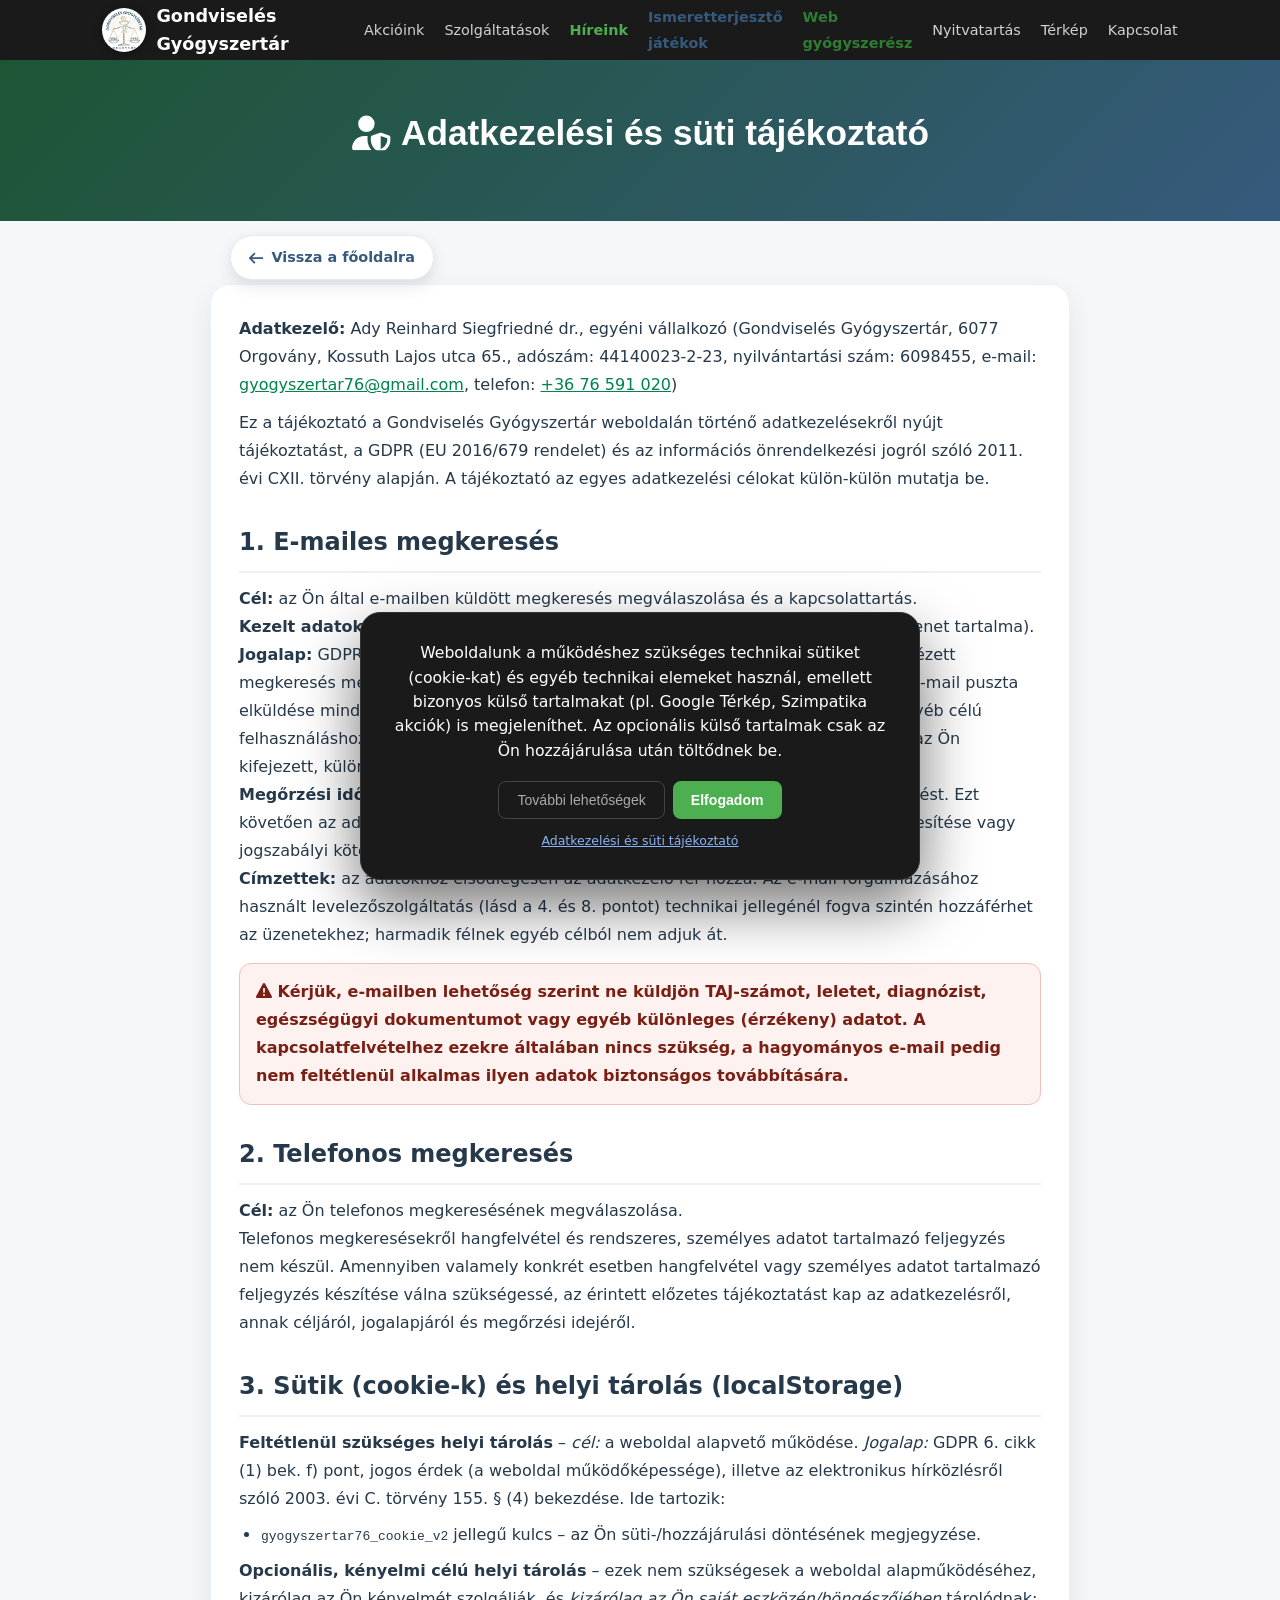
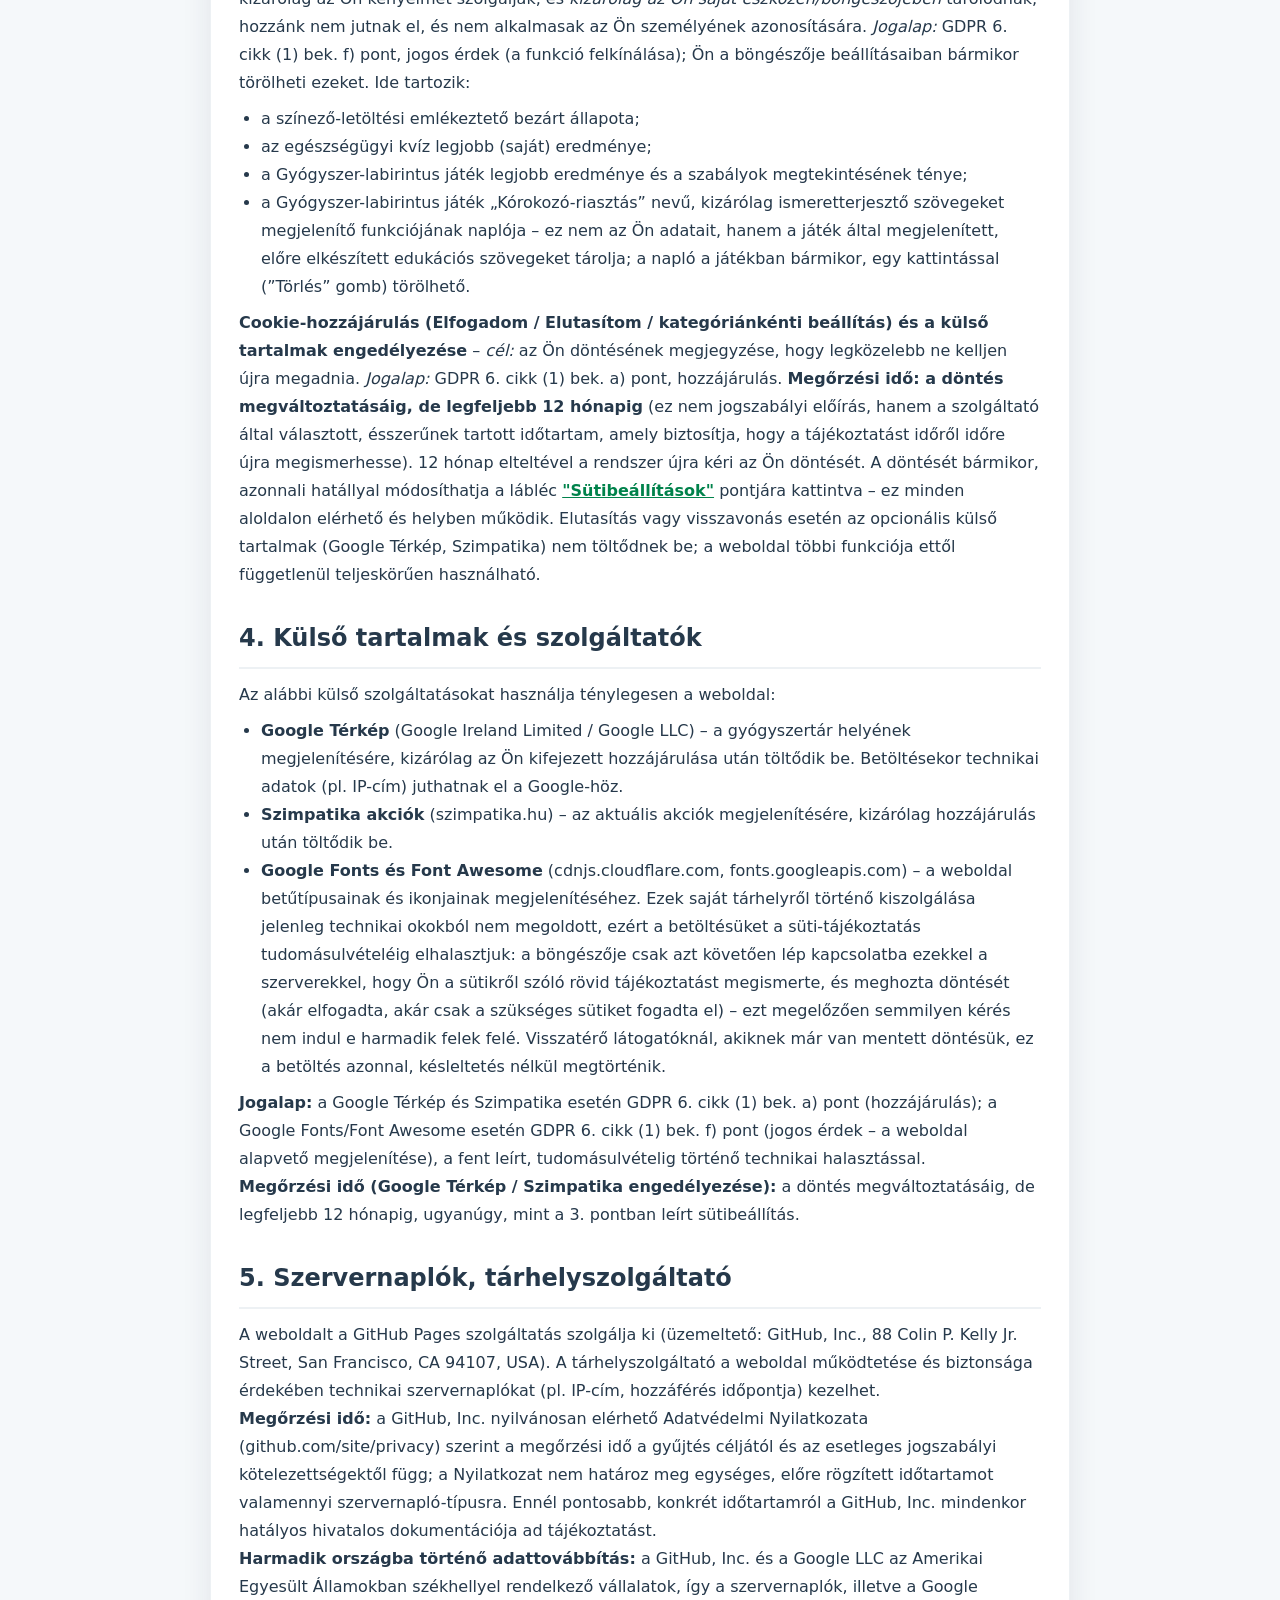
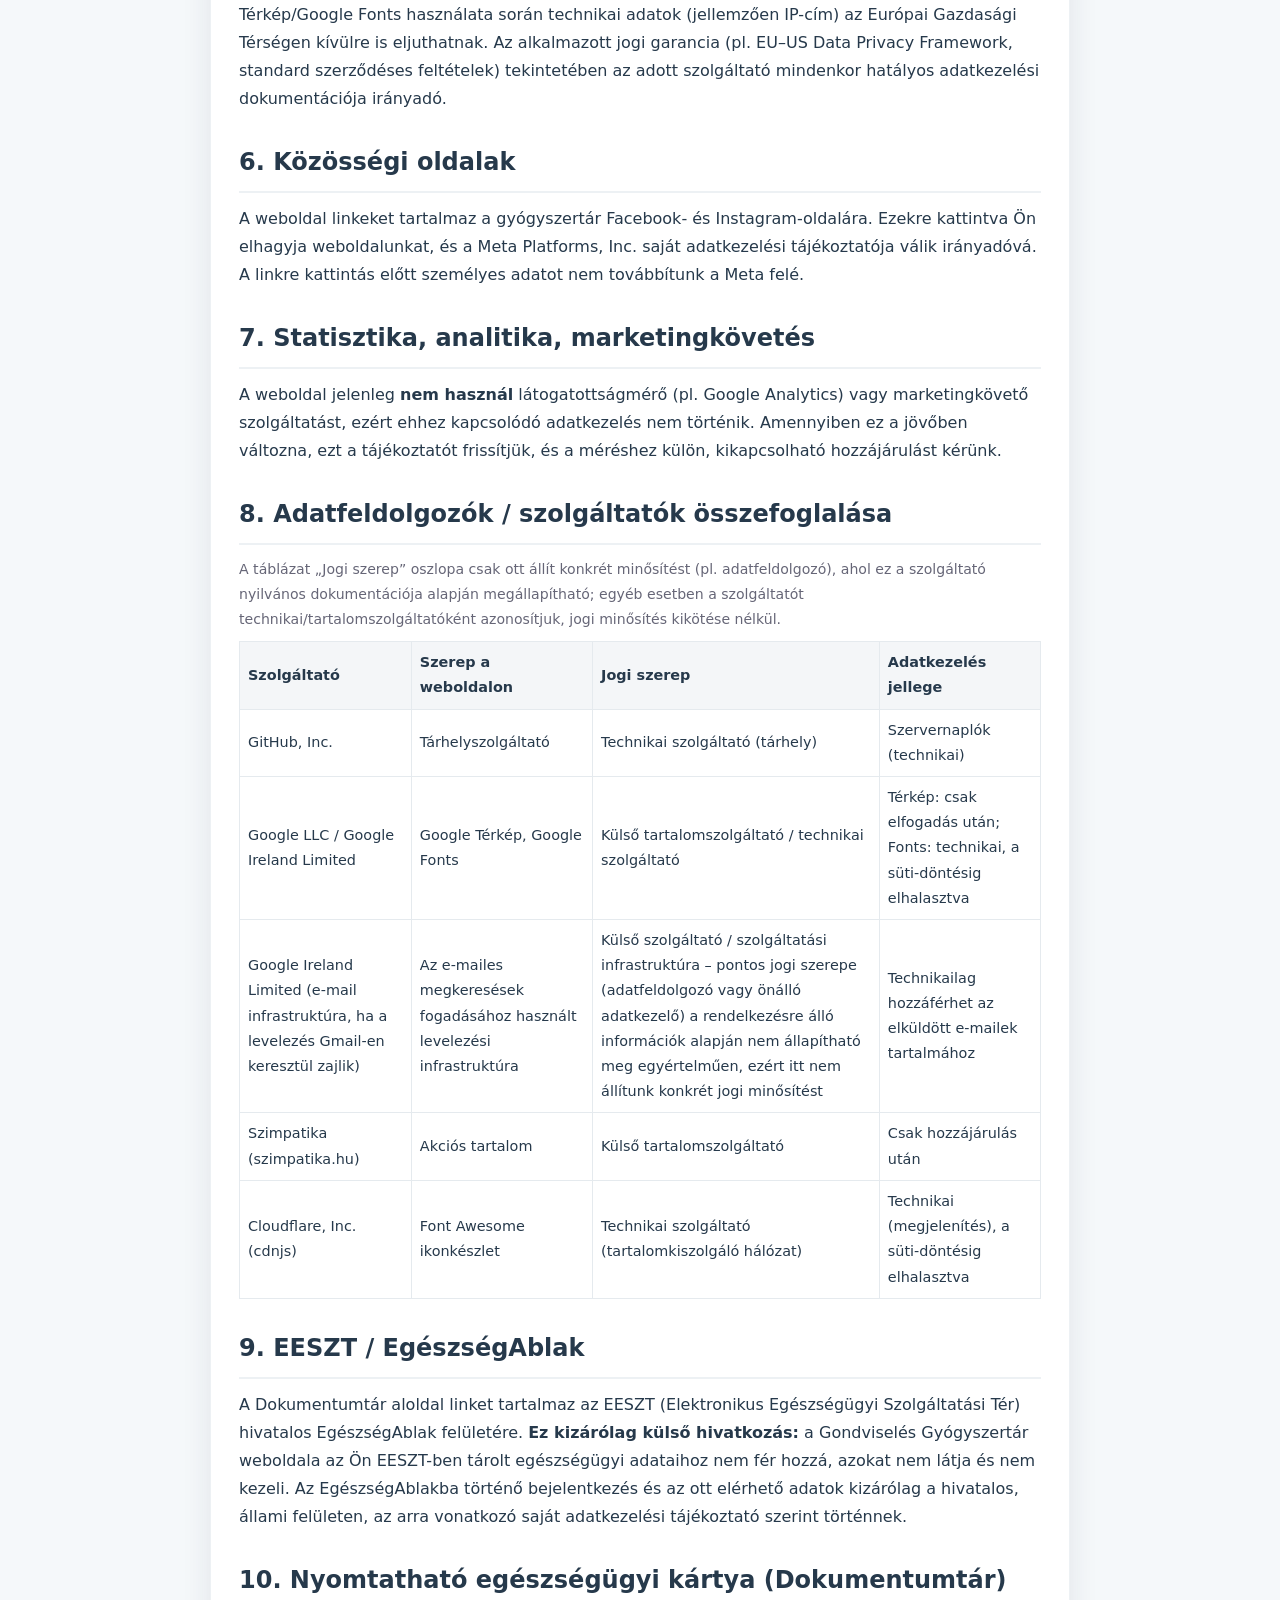
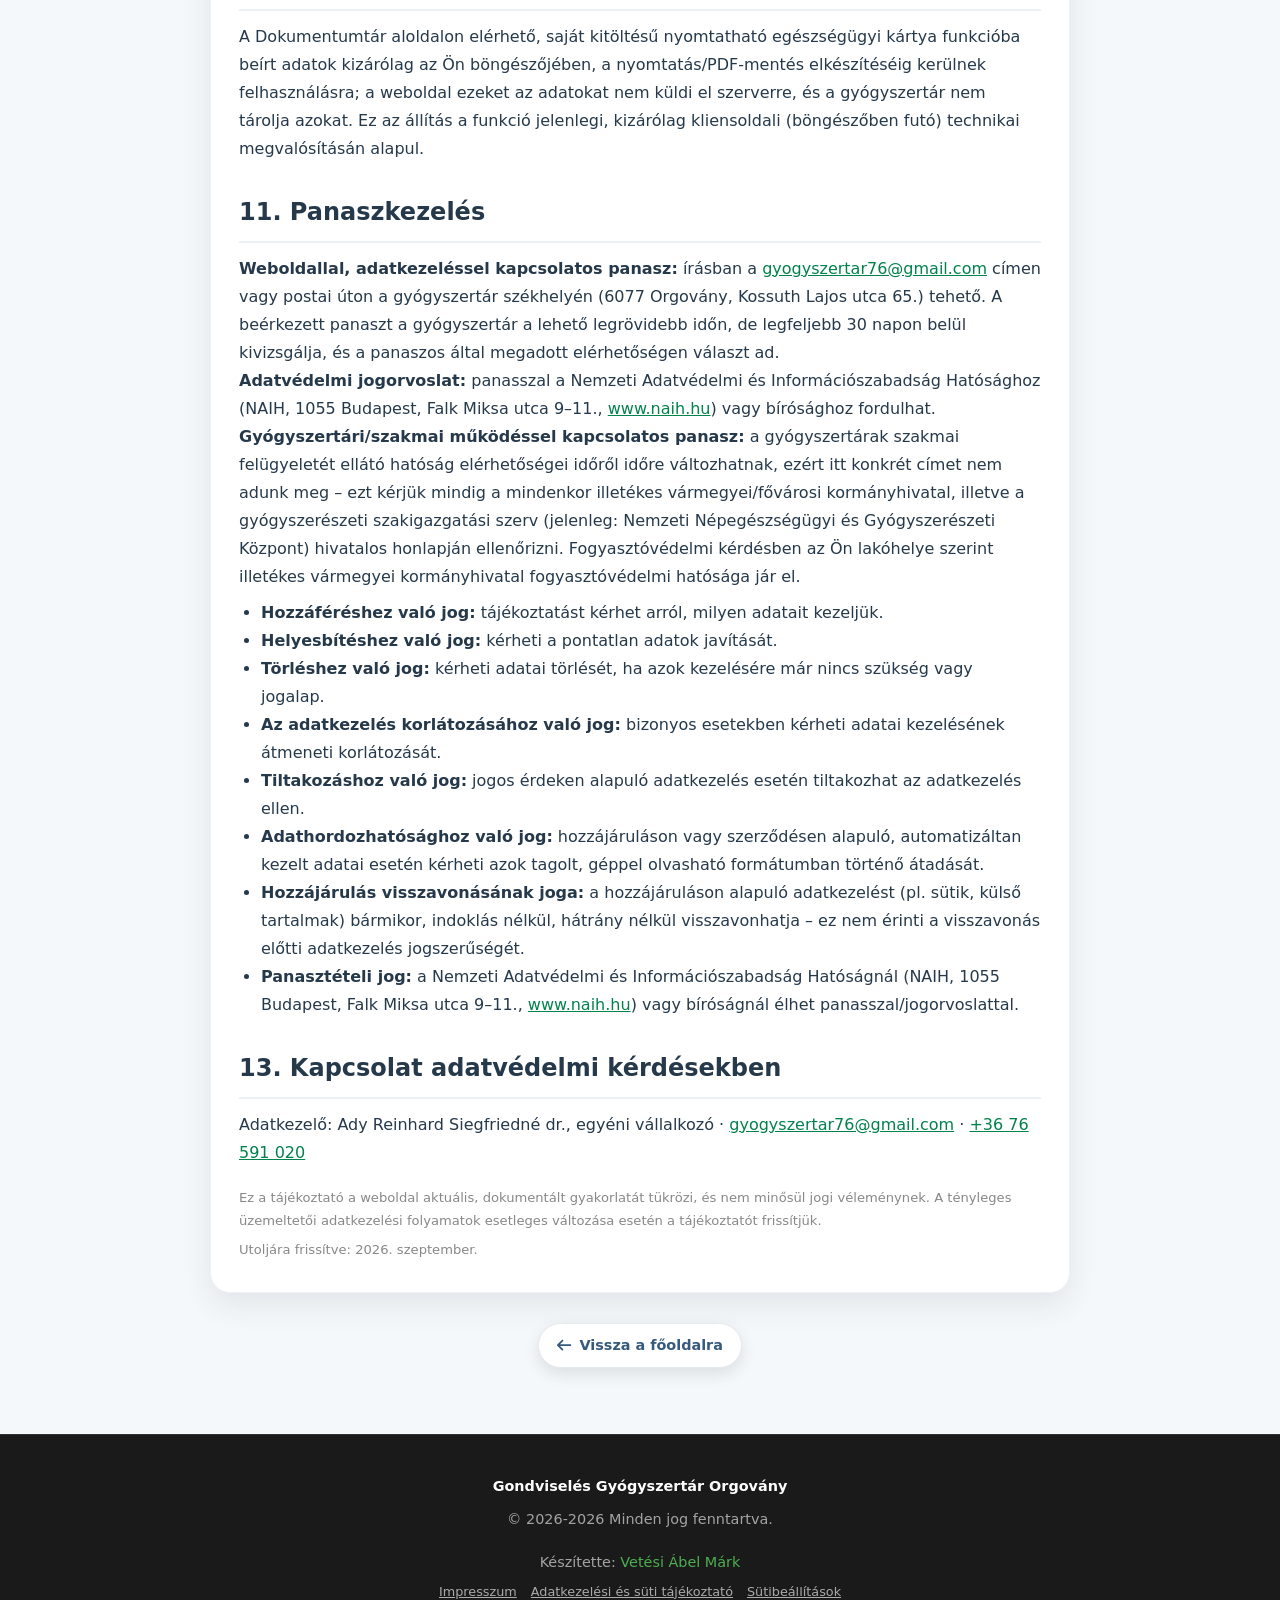
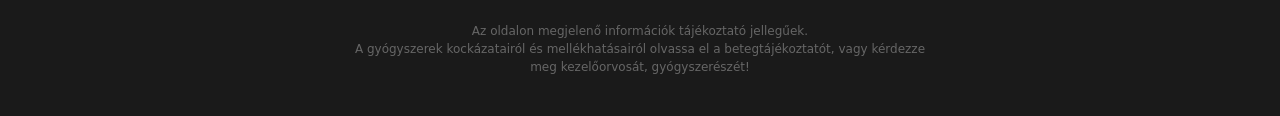
==== commit b8483903: "Add files via upload" ====
--- a/adatkezeles.html
+++ b/adatkezeles.html
@@ -318,7 +318,7 @@
 .ico-apple{width:0.75em}.ico-bag-shopping{width:0.875em}.ico-band-aid{width:1.125em}.ico-bars{width:0.875em}.ico-battery-quarter{width:1.25em}.ico-bolt{width:0.875em}.ico-bone{width:1.25em}.ico-border-all{width:0.875em}.ico-calendar-days{width:0.875em}.ico-check{width:0.875em}.ico-chevron-down{width:0.875em}.ico-chevron-left{width:0.625em}.ico-chevron-right{width:0.625em}.ico-chevron-up{width:0.875em}.ico-child-reaching{width:0.75em}.ico-comment-slash{width:1.125em}.ico-compress{width:0.875em}.ico-download{width:0.875em}.ico-droplet{width:0.75em}.ico-dumbbell{width:1.25em}.ico-expand{width:0.875em}.ico-eye{width:1.125em}.ico-facebook-f{width:0.625em}.ico-fire{width:0.875em}.ico-folder-open{width:1.125em}.ico-gamepad{width:1.25em}.ico-google-play{width:0.875em}.ico-hand-holding-heart{width:1.125em}.ico-hand-holding-medical{width:1.125em}.ico-hand-sparkles{width:1.25em}.ico-id-card{width:1.125em}.ico-instagram{width:0.875em}.ico-laptop-medical{width:1.25em}.ico-lightbulb{width:0.75em}.ico-link{width:1.125em}.ico-location-dot{width:0.75em}.ico-lungs{width:1.125em}.ico-map-location-dot{width:1.25em}.ico-map-marker-alt{width:0.75em}.ico-mobile-screen-button{width:0.75em}.ico-mosquito{width:1.125em}.ico-mug-hot{width:1.125em}.ico-person-walking{width:0.75em}.ico-plane{width:1.125em}.ico-shoe-prints{width:1.125em}.ico-spray-can{width:1.125em}.ico-staff-snake{width:0.875em}.ico-star{width:1.125em}.ico-stethoscope{width:1.125em}.ico-sun{width:1.125em}.ico-tags{width:1.125em}.ico-temperature-three-quarters{width:0.625em}.ico-tint{width:0.75em}.ico-toilet{width:0.875em}.ico-tooth{width:0.875em}.ico-user{width:0.875em}.ico-user-doctor{width:0.875em}.ico-user-shield{width:1.125em}
 h1 .ico, h2 .ico, h3 .ico { vertical-align:-0.14em; margin-right:2px; }
 </style>
-<style>.pwa-menu-li{display:none}@media (max-width:768px) and (display-mode: browser){.pwa-menu-li{display:block}.nav-links .pwa-menu-li a{display:flex;align-items:center;justify-content:center;gap:8px;width:auto;height:48px;margin:6px 18px;padding:0;border-radius:999px;background:linear-gradient(135deg,#2E7D32,#43a047);color:#fff;font-weight:800;box-shadow:0 8px 22px rgba(46,125,50,.45),0 0 0 3px rgba(255,255,255,.9)}}</style>
+<style>.pwa-menu-li{display:none}@media (max-width:768px) and (display-mode: browser){.pwa-menu-li{display:block}.nav-links{height:calc(100vh - 60px)!important;height:calc(100dvh - 60px)!important;padding-top:14px!important}.nav-links li{margin:5px 0!important}.nav-links li:not(.pwa-menu-li) a{padding:8px 0!important}.nav-links .pwa-menu-li{margin:14px 0 4px!important}.nav-links .pwa-menu-li a{display:flex;align-items:center;justify-content:center;gap:8px;width:auto;height:48px;margin:0 18px;padding:0;border-radius:999px;background:linear-gradient(135deg,#2E7D32,#43a047);color:#fff;font-weight:800;box-shadow:0 8px 22px rgba(46,125,50,.45),0 0 0 3px rgba(255,255,255,.9)}}</style>
 </head>
 <body>
 <svg id="ico-sprite-defs" style="position:absolute;width:0;height:0;overflow:hidden" aria-hidden="true" focusable="false"><symbol id="ico-apple" viewBox="0 0 384 512" fill="currentColor"><path d="M319.1 268.7c-.2-36.7 16.4-64.4 50-84.8-18.8-26.9-47.2-41.7-84.7-44.6-35.5-2.8-74.3 20.7-88.5 20.7-15 0-49.4-19.7-76.4-19.7-55.8.9-115.1 44.5-115.1 133.2 0 26.2 4.8 53.3 14.4 81.2 12.8 36.7 59 126.7 107.2 125.2 25.2-.6 43-17.9 75.8-17.9 31.8 0 48.3 17.9 76.4 17.9 48.6-.7 90.4-82.5 102.6-119.3-65.2-30.7-61.7-90-61.7-91.9m-56.6-164.2c27.3-32.4 24.8-61.9 24-72.5-24.1 1.4-52 16.4-67.9 34.9-17.5 19.8-27.8 44.3-25.6 71.9 26.1 2 49.9-11.4 69.5-34.3"/></symbol><symbol id="ico-arrow-left" viewBox="0 0 512 512" fill="currentColor"><path d="M9.4 233.4c-12.5 12.5-12.5 32.8 0 45.3l160 160c12.5 12.5 32.8 12.5 45.3 0s12.5-32.8 0-45.3L109.3 288H480c17.7 0 32-14.3 32-32s-14.3-32-32-32H109.3l105.4-105.4c12.5-12.5 12.5-32.8 0-45.3s-32.8-12.5-45.3 0l-160 160z"/></symbol><symbol id="ico-arrow-right" viewBox="0 0 512 512" fill="currentColor"><path d="M502.6 278.6c12.5-12.5 12.5-32.8 0-45.3l-160-160c-12.5-12.5-32.8-12.5-45.3 0s-12.5 32.8 0 45.3L402.7 224H32c-17.7 0-32 14.3-32 32s14.3 32 32 32h370.7L297.3 393.4c-12.5 12.5-12.5 32.8 0 45.3s32.8 12.5 45.3 0l160-160z"/></symbol><symbol id="ico-arrow-rotate-right" viewBox="0 0 512 512" fill="currentColor"><path d="M436.7 74.7 448 85.4V32c0-17.7 14.3-32 32-32s32 14.3 32 32v128c0 17.7-14.3 32-32 32H352c-17.7 0-32-14.3-32-32s14.3-32 32-32h47.9l-7.6-7.2-.6-.6c-75-75-196.5-75-271.5 0s-75 196.5 0 271.5 196.5 75 271.5 0q12.3-12.3 21.9-26.1c10.1-14.5 30.1-18 44.6-7.9s18 30.1 7.9 44.6c-8.5 12.2-18.2 23.8-29.1 34.7-100 100-262.1 100-362 0S-25 175 75 75c99.9-99.9 261.7-100 361.7-.3"/></symbol><symbol id="ico-arrow-up-right-from-square" viewBox="0 0 512 512" fill="currentColor"><path d="M320 0c-17.7 0-32 14.3-32 32s14.3 32 32 32h82.7L201.3 265.4c-12.5 12.5-12.5 32.8 0 45.3s32.8 12.5 45.3 0L448 109.3V192c0 17.7 14.3 32 32 32s32-14.3 32-32V32c0-17.7-14.3-32-32-32zM80 96c-44.2 0-80 35.8-80 80v256c0 44.2 35.8 80 80 80h256c44.2 0 80-35.8 80-80v-80c0-17.7-14.3-32-32-32s-32 14.3-32 32v80c0 8.8-7.2 16-16 16H80c-8.8 0-16-7.2-16-16V176c0-8.8 7.2-16 16-16h80c17.7 0 32-14.3 32-32s-14.3-32-32-32z"/></symbol><symbol id="ico-arrows-spin" viewBox="0 0 512 512" fill="currentColor"><path d="M481.7 240.1c-17.6-1.2-32.9 12-34.2 29.7-3.3 47-23.6 89.4-54.8 121L361 359c-6.9-6.9-17.2-8.9-26.2-5.2S320 366.3 320 376v112c0 13.3 10.7 24 24 24h112c9.7 0 18.5-5.8 22.2-14.8s1.7-19.3-5.2-26.2l-35-35c41.7-42.2 68.9-98.8 73.4-161.8 1.2-17.6-12-32.9-29.7-34.2zM39 41l35 35C32.3 118.2 5.1 174.8.6 237.8c-1.2 17.6 12 32.9 29.7 34.2s32.9-12 34.2-29.7c3.3-47 23.6-89.4 54.8-121L151 153c6.9 6.9 17.2 8.9 26.2 5.2S192 145.7 192 136V24c0-13.3-10.7-24-24-24H56c-9.7 0-18.5 5.8-22.2 14.8S32.2 34.1 39 41m201-10.7c-1.2 17.6 12 32.9 29.7 34.2 47 3.3 89.4 23.6 121 54.8L359 151c-6.9 6.9-8.9 17.2-5.2 26.2S366.3 192 376 192h112c13.3 0 24-10.7 24-24V56c0-9.7-5.8-18.5-14.8-22.2S477.9 32.2 471 39l-35 35C393.8 32.3 337.2 5.1 274.2.6c-17.6-1.2-32.9 12-34.2 29.7M41 473l35-35c42.2 41.7 98.8 68.9 161.8 73.4 17.6 1.2 32.9-12 34.2-29.7s-12-32.9-29.7-34.2c-47-3.3-89.4-23.6-121-54.8L153 361c6.9-6.9 8.9-17.2 5.2-26.2S145.7 320 136 320H24c-13.3 0-24 10.7-24 24v112c0 9.7 5.8 18.5 14.8 22.2s19.3 1.6 26.2-5.2"/></symbol><symbol id="ico-bag-shopping" viewBox="0 0 448 512" fill="currentColor"><path d="M160 80c0-35.3 28.7-64 64-64s64 28.7 64 64v48H160zm-48 48H48c-26.5 0-48 21.5-48 48v208c0 53 43 96 96 96h256c53 0 96-43 96-96V176c0-26.5-21.5-48-48-48h-64V80c0-61.9-50.1-112-112-112S112 18.1 112 80zm24 48a24 24 0 1 1 0 48 24 24 0 1 1 0-48m152 24a24 24 0 1 1 48 0 24 24 0 1 1-48 0"/></symbol><symbol id="ico-band-aid" viewBox="0 0 576 512" fill="currentColor"><path d="M464 416h48c35.3 0 64-28.7 64-64V160c0-35.3-28.7-64-64-64h-48zM416 96H160v320h256zM64 96c-35.3 0-64 28.7-64 64v192c0 35.3 28.7 64 64 64h48V96zm152 112a24 24 0 1 1 48 0 24 24 0 1 1-48 0m120-24a24 24 0 1 1 0 48 24 24 0 1 1 0-48M216 304a24 24 0 1 1 48 0 24 24 0 1 1-48 0m120-24a24 24 0 1 1 0 48 24 24 0 1 1 0-48"/></symbol><symbol id="ico-bars" viewBox="0 0 448 512" fill="currentColor"><path d="M0 96c0-17.7 14.3-32 32-32h384c17.7 0 32 14.3 32 32s-14.3 32-32 32H32c-17.7 0-32-14.3-32-32m0 160c0-17.7 14.3-32 32-32h384c17.7 0 32 14.3 32 32s-14.3 32-32 32H32c-17.7 0-32-14.3-32-32m448 160c0 17.7-14.3 32-32 32H32c-17.7 0-32-14.3-32-32s14.3-32 32-32h384c17.7 0 32 14.3 32 32"/></symbol><symbol id="ico-battery-quarter" viewBox="0 0 640 512" fill="currentColor"><path d="M528 128c8.8 0 16 7.2 16 16v224c0 8.8-7.2 16-16 16H112c-8.8 0-16-7.2-16-16V144c0-8.8 7.2-16 16-16zM112 64c-44.2 0-80 35.8-80 80v224c0 44.2 35.8 80 80 80h416c44.2 0 80-35.8 80-80v-48c17.7 0 32-14.3 32-32v-64c0-17.7-14.3-32-32-32v-48c0-44.2-35.8-80-80-80zm56 112c-13.3 0-24 10.7-24 24v112c0 13.3 10.7 24 24 24h64c13.3 0 24-10.7 24-24V200c0-13.3-10.7-24-24-24z"/></symbol><symbol id="ico-bolt" viewBox="0 0 448 512" fill="currentColor"><path d="M338.8-9.9c11.9 8.6 16.3 24.2 10.9 37.8L271.3 224H416c13.5 0 25.5 8.4 30.1 21.1s.7 26.9-9.6 35.5l-288 240c-11.3 9.4-27.4 9.9-39.3 1.3s-16.3-24.2-10.9-37.8L176.7 288H32c-13.5 0-25.5-8.4-30.1-21.1s-.7-26.9 9.6-35.5l288-240c11.3-9.4 27.4-9.9 39.3-1.3"/></symbol><symbol id="ico-bone" viewBox="0 0 640 512" fill="currentColor"><path d="M197.4 160c-3.9 0-7.2-2.8-8.1-6.6C179.1 111.3 141.2 80 96 80c-53 0-96 43-96 96 0 29.1 12.9 55.1 33.3 72.7 4.3 3.7 4.3 10.8 0 14.5C12.9 280.8 0 306.9 0 335.9c0 53 43 96 96 96 45.2 0 83.1-31.3 93.3-73.4.9-3.8 4.2-6.6 8.1-6.6h245.1c3.9 0 7.2 2.8 8.1 6.6 10.2 42.1 48.1 73.4 93.3 73.4 53 0 96-43 96-96 0-29.1-12.9-55.1-33.3-72.7-4.3-3.7-4.3-10.8 0-14.5 20.4-17.6 33.3-43.7 33.3-72.7 0-53-43-96-96-96-45.2 0-83.1 31.3-93.3 73.4-.9 3.8-4.2 6.6-8.1 6.6z"/></symbol><symbol id="ico-book-open" viewBox="0 0 512 512" fill="currentColor"><path d="M256 141.3v309.3l.5-.2A449 449 0 0 1 428.8 416H448V96h-19.2c-42.2 0-84.1 8.4-123.1 24.6-16.8 7-33.4 13.9-49.7 20.7m-25.1-79.8L256 72l25.1-10.5C327.9 42 378.1 32 428.8 32H464c26.5 0 48 21.5 48 48v352c0 26.5-21.5 48-48 48h-35.2c-50.7 0-100.9 10-147.7 29.5l-12.8 5.3c-7.9 3.3-16.7 3.3-24.6 0l-12.8-5.3C184.1 490 133.9 480 83.2 480H48c-26.5 0-48-21.5-48-48V80c0-26.5 21.5-48 48-48h35.2c50.7 0 100.9 10 147.7 29.5"/></symbol><symbol id="ico-border-all" viewBox="0 0 448 512" fill="currentColor"><path d="M384 96v128H256V96zm0 192v128H256V288zm-192-64H64V96h128zM64 288h128v128H64zm0-256C28.7 32 0 60.7 0 96v320c0 35.3 28.7 64 64 64h320c35.3 0 64-28.7 64-64V96c0-35.3-28.7-64-64-64z"/></symbol><symbol id="ico-brain" viewBox="0 0 512 512" fill="currentColor"><path d="M120 56c0-30.9 25.1-56 56-56h24c17.7 0 32 14.3 32 32v448c0 17.7-14.3 32-32 32h-32c-29.8 0-54.9-20.4-62-48h-2c-44.2 0-80-35.8-80-80 0-18 6-34.6 16-48-19.4-14.6-32-37.8-32-64 0-30.9 17.6-57.8 43.2-71.1-7.1-12-11.2-26-11.2-40.9 0-44.2 35.8-80 80-80zm272 0v24c44.2 0 80 35.8 80 80 0 15-4.1 29-11.2 40.9C486.5 214.2 504 241 504 272c0 26.2-12.6 49.4-32 64 10 13.4 16 30 16 48 0 44.2-35.8 80-80 80h-2c-7.1 27.6-32.2 48-62 48h-32c-17.7 0-32-14.3-32-32V32c0-17.7 14.3-32 32-32h24c30.9 0 56 25.1 56 56"/></symbol><symbol id="ico-bullseye" viewBox="0 0 512 512" fill="currentColor"><path d="M448 256a192 192 0 1 0-384 0 192 192 0 1 0 384 0M0 256a256 256 0 1 1 512 0 256 256 0 1 1-512 0m256 80a80 80 0 1 0 0-160 80 80 0 1 0 0 160m0-224a144 144 0 1 1 0 288 144 144 0 1 1 0-288m-32 144a32 32 0 1 1 64 0 32 32 0 1 1-64 0"/></symbol><symbol id="ico-calendar-days" viewBox="0 0 448 512" fill="currentColor"><path d="M128 0c17.7 0 32 14.3 32 32v32h128V32c0-17.7 14.3-32 32-32s32 14.3 32 32v32h32c35.3 0 64 28.7 64 64v288c0 35.3-28.7 64-64 64H64c-35.3 0-64-28.7-64-64V128c0-35.3 28.7-64 64-64h32V32c0-17.7 14.3-32 32-32M64 240v32c0 8.8 7.2 16 16 16h32c8.8 0 16-7.2 16-16v-32c0-8.8-7.2-16-16-16H80c-8.8 0-16 7.2-16 16m128 0v32c0 8.8 7.2 16 16 16h32c8.8 0 16-7.2 16-16v-32c0-8.8-7.2-16-16-16h-32c-8.8 0-16 7.2-16 16m144-16c-8.8 0-16 7.2-16 16v32c0 8.8 7.2 16 16 16h32c8.8 0 16-7.2 16-16v-32c0-8.8-7.2-16-16-16zM64 368v32c0 8.8 7.2 16 16 16h32c8.8 0 16-7.2 16-16v-32c0-8.8-7.2-16-16-16H80c-8.8 0-16 7.2-16 16m144-16c-8.8 0-16 7.2-16 16v32c0 8.8 7.2 16 16 16h32c8.8 0 16-7.2 16-16v-32c0-8.8-7.2-16-16-16zm112 16v32c0 8.8 7.2 16 16 16h32c8.8 0 16-7.2 16-16v-32c0-8.8-7.2-16-16-16h-32c-8.8 0-16 7.2-16 16"/></symbol><symbol id="ico-car" viewBox="0 0 512 512" fill="currentColor"><path d="M135.2 117.4 109.1 192h293.8l-26.1-74.6c-4.5-12.8-16.6-21.4-30.2-21.4H165.4c-13.6 0-25.7 8.6-30.2 21.4m-95.6 79.4L74.8 96.3C88.3 57.8 124.6 32 165.4 32h181.2c40.8 0 77.1 25.8 90.6 64.3l35.2 100.5c23.2 9.6 39.6 32.5 39.6 59.2v192c0 17.7-14.3 32-32 32h-32c-17.7 0-32-14.3-32-32v-32H96v32c0 17.7-14.3 32-32 32H32c-17.7 0-32-14.3-32-32V256c0-26.7 16.4-49.6 39.6-59.2M128 304a32 32 0 1 0-64 0 32 32 0 1 0 64 0m288 32a32 32 0 1 0 0-64 32 32 0 1 0 0 64"/></symbol><symbol id="ico-check" viewBox="0 0 448 512" fill="currentColor"><path d="M434.8 70.1c14.3 10.4 17.5 30.4 7.1 44.7l-256 352c-5.5 7.6-14 12.3-23.4 13.1s-18.5-2.7-25.1-9.3l-128-128c-12.5-12.5-12.5-32.8 0-45.3s32.8-12.5 45.3 0l101.5 101.5 234-321.7c10.4-14.3 30.4-17.5 44.7-7.1z"/></symbol><symbol id="ico-chevron-down" viewBox="0 0 448 512" fill="currentColor"><path d="M201.4 406.6c12.5 12.5 32.8 12.5 45.3 0l192-192c12.5-12.5 12.5-32.8 0-45.3s-32.8-12.5-45.3 0L224 338.7 54.6 169.4c-12.5-12.5-32.8-12.5-45.3 0s-12.5 32.8 0 45.3l192 192z"/></symbol><symbol id="ico-chevron-left" viewBox="0 0 320 512" fill="currentColor"><path d="M9.4 233.4c-12.5 12.5-12.5 32.8 0 45.3l192 192c12.5 12.5 32.8 12.5 45.3 0s12.5-32.8 0-45.3L77.3 256 246.6 86.6c12.5-12.5 12.5-32.8 0-45.3s-32.8-12.5-45.3 0l-192 192z"/></symbol><symbol id="ico-chevron-right" viewBox="0 0 320 512" fill="currentColor"><path d="M311.1 233.4c12.5 12.5 12.5 32.8 0 45.3l-192 192c-12.5 12.5-32.8 12.5-45.3 0s-12.5-32.8 0-45.3L243.2 256 73.9 86.6c-12.5-12.5-12.5-32.8 0-45.3s32.8-12.5 45.3 0l192 192z"/></symbol><symbol id="ico-chevron-up" viewBox="0 0 448 512" fill="currentColor"><path d="M201.4 105.4c12.5-12.5 32.8-12.5 45.3 0l192 192c12.5 12.5 12.5 32.8 0 45.3s-32.8 12.5-45.3 0L224 173.3 54.6 342.6c-12.5 12.5-32.8 12.5-45.3 0s-12.5-32.8 0-45.3l192-192z"/></symbol><symbol id="ico-child-reaching" viewBox="0 0 384 512" fill="currentColor"><path d="M256 64a64 64 0 1 0-128 0 64 64 0 1 0 128 0M152.9 169.3c-23.7-8.4-44.5-24.3-58.8-45.8L74.6 94.2C64.8 79.5 45 75.6 30.3 85.4s-18.7 29.6-8.9 44.4L40.9 159c18.1 27.1 42.8 48.4 71.1 62.4V480c0 17.7 14.3 32 32 32s32-14.3 32-32v-96h32v96c0 17.7 14.3 32 32 32s32-14.3 32-32V221.6c29.1-14.2 54.4-36.2 72.7-64.2l18.2-27.9c9.6-14.8 5.4-34.6-9.4-44.3s-34.6-5.5-44.3 9.4L291 122.4c-21.8 33.4-58.9 53.6-98.8 53.6-12.6 0-24.9-2-36.6-5.8-.9-.3-1.8-.7-2.7-.9"/></symbol><symbol id="ico-circle-info" viewBox="0 0 512 512" fill="currentColor"><path d="M256 512a256 256 0 1 0 0-512 256 256 0 1 0 0 512m-32-352a32 32 0 1 1 64 0 32 32 0 1 1-64 0m-8 64h48c13.3 0 24 10.7 24 24v88h8c13.3 0 24 10.7 24 24s-10.7 24-24 24h-80c-13.3 0-24-10.7-24-24s10.7-24 24-24h24v-64h-24c-13.3 0-24-10.7-24-24s10.7-24 24-24"/></symbol><symbol id="ico-comment-slash" viewBox="0 0 576 512" fill="currentColor"><path d="M41-25c-9.4-9.3-24.6-9.3-34 0S-2.3-.4 7 9l528 528c9.4 9.4 24.6 9.4 33.9 0s9.4-24.6 0-33.9l-96.6-96.6c44.4-43.2 71.6-101.8 71.6-166.5 0-132.5-114.6-240-256-240-63 0-120.8 21.4-165.4 56.8zm19.4 155C42.2 163 32 200.3 32 239.9c0 54.3 19.2 104.3 51.6 144.5l-48.8 92.3c-4.8 9-3.3 20 3.6 27.5s17.7 9.8 27.1 5.8l118.4-50.7C215.7 472.6 251 480 288 480c36.4 0 70.9-7.1 102.3-19.9l-330-330z"/></symbol><symbol id="ico-compress" viewBox="0 0 448 512" fill="currentColor"><path d="M160 64c0-17.7-14.3-32-32-32S96 46.3 96 64v64H32c-17.7 0-32 14.3-32 32s14.3 32 32 32h96c17.7 0 32-14.3 32-32zM32 320c-17.7 0-32 14.3-32 32s14.3 32 32 32h64v64c0 17.7 14.3 32 32 32s32-14.3 32-32v-96c0-17.7-14.3-32-32-32zM352 64c0-17.7-14.3-32-32-32s-32 14.3-32 32v96c0 17.7 14.3 32 32 32h96c17.7 0 32-14.3 32-32s-14.3-32-32-32h-64zm-32 256c-17.7 0-32 14.3-32 32v96c0 17.7 14.3 32 32 32s32-14.3 32-32v-64h64c17.7 0 32-14.3 32-32s-14.3-32-32-32z"/></symbol><symbol id="ico-credit-card" viewBox="0 0 512 512" fill="currentColor"><path d="M0 128v32h512v-32c0-35.3-28.7-64-64-64H64C28.7 64 0 92.7 0 128m0 80v176c0 35.3 28.7 64 64 64h384c35.3 0 64-28.7 64-64V208zm64 152c0-13.3 10.7-24 24-24h48c13.3 0 24 10.7 24 24s-10.7 24-24 24H88c-13.3 0-24-10.7-24-24m144 0c0-13.3 10.7-24 24-24h64c13.3 0 24 10.7 24 24s-10.7 24-24 24h-64c-13.3 0-24-10.7-24-24"/></symbol><symbol id="ico-download" viewBox="0 0 448 512" fill="currentColor"><path d="M256 32c0-17.7-14.3-32-32-32s-32 14.3-32 32v210.7l-41.4-41.4c-12.5-12.5-32.8-12.5-45.3 0s-12.5 32.8 0 45.3l96 96c12.5 12.5 32.8 12.5 45.3 0l96-96c12.5-12.5 12.5-32.8 0-45.3s-32.8-12.5-45.3 0L256 242.7zM64 320c-35.3 0-64 28.7-64 64v32c0 35.3 28.7 64 64 64h320c35.3 0 64-28.7 64-64v-32c0-35.3-28.7-64-64-64h-46.9l-56.6 56.6c-31.2 31.2-81.9 31.2-113.1 0L110.9 320zm304 56a24 24 0 1 1 0 48 24 24 0 1 1 0-48"/></symbol><symbol id="ico-droplet" viewBox="0 0 384 512" fill="currentColor"><path d="M192 512C86 512 0 426 0 320 0 228.8 130.2 45.9 166.6-3.5c5.9-8 15.2-12.5 25.2-12.5h.4c10 0 19.3 4.5 25.2 12.5C253.8 45.9 384 228.8 384 320c0 106-86 192-192 192m-80-200c0-13.3-10.7-24-24-24s-24 10.7-24 24c0 75.1 60.9 136 136 136 13.3 0 24-10.7 24-24s-10.7-24-24-24c-48.6 0-88-39.4-88-88"/></symbol><symbol id="ico-dumbbell" viewBox="0 0 640 512" fill="currentColor"><path d="M96 112c0-26.5 21.5-48 48-48s48 21.5 48 48v112h256V112c0-26.5 21.5-48 48-48s48 21.5 48 48v16h16c26.5 0 48 21.5 48 48v48c17.7 0 32 14.3 32 32s-14.3 32-32 32v48c0 26.5-21.5 48-48 48h-16v16c0 26.5-21.5 48-48 48s-48-21.5-48-48V288H192v112c0 26.5-21.5 48-48 48s-48-21.5-48-48v-16H80c-26.5 0-48-21.5-48-48v-48c-17.7 0-32-14.3-32-32s14.3-32 32-32v-48c0-26.5 21.5-48 48-48h16z"/></symbol><symbol id="ico-ear-listen" viewBox="0 0 512 512" fill="currentColor"><path d="M379.6.3c-8.9 1.2-17.2 6.2-22.4 14.1-6.8 10.4-7 24.1-.4 34.6 5.6 8.9 15.5 12.7 23.8 18.5 7.5 5.2 17.6 13.2 27.7 24.2 20 21.7 39.5 54.3 39.5 100.3 0 17.7 14.3 32 32 32s32-14.3 32-32c0-66-28.5-113.4-56.5-143.7C441.4 33.2 427.5 22.2 417 15 406 7.4 393.5-1.6 379.4.3zM240 128c-57.6 0-105.1 43.6-111.3 99.5-1.9 17.6-17.8 30.2-35.3 28.3S63.2 238 65.1 220.5C74.8 132.5 149.4 64 240 64c97.2 0 176 78.8 176 176 0 46-17.7 87.9-46.6 119.3-12 13-17.4 24.8-17.4 34.7v6.1c0 61.9-50.1 112-112 112-17.7 0-32-14.3-32-32s14.3-32 32-32c26.5 0 48-21.5 48-48V394c0-32.9 17.4-59.6 34.4-78 18.4-20 29.6-46.6 29.6-75.9 0-61.9-50.1-112-112-112zM0 480a32 32 0 1 1 64 0 32 32 0 1 1-64 0m160-96a32 32 0 1 0 0-64 32 32 0 1 0 0 64m-73.4-22.6c-12.5-12.5-32.8-12.5-45.3 0s-12.5 32.8 0 45.3l64 64c12.5 12.5 32.8 12.5 45.3 0s12.5-32.8 0-45.3zM240 208c-17.7 0-32 14.3-32 32 0 13.3-10.7 24-24 24s-24-10.7-24-24c0-44.2 35.8-80 80-80s80 35.8 80 80c0 13.3-10.7 24-24 24s-24-10.7-24-24c0-17.7-14.3-32-32-32"/></symbol><symbol id="ico-envelope" viewBox="0 0 512 512" fill="currentColor"><path d="M48 64C21.5 64 0 85.5 0 112c0 15.1 7.1 29.3 19.2 38.4l208 156a48 48 0 0 0 57.6 0l208-156c12.1-9.1 19.2-23.3 19.2-38.4 0-26.5-21.5-48-48-48zM0 196v188c0 35.3 28.7 64 64 64h384c35.3 0 64-28.7 64-64V196L313.6 344.8c-34.1 25.6-81.1 25.6-115.2 0z"/></symbol><symbol id="ico-exclamation-circle" viewBox="0 0 512 512" fill="currentColor"><path d="M256 512a256 256 0 1 1 0-512 256 256 0 1 1 0 512m0-192a32 32 0 1 0 0 64 32 32 0 1 0 0-64m0-192c-18.2 0-32.7 15.5-31.4 33.7l7.4 104c.9 12.6 11.4 22.3 23.9 22.3 12.6 0 23-9.7 23.9-22.3l7.4-104c1.3-18.2-13.1-33.7-31.4-33.7z"/></symbol><symbol id="ico-exclamation-triangle" viewBox="0 0 512 512" fill="currentColor"><path d="M256 0c14.7 0 28.2 8.1 35.2 21l216 400c6.7 12.4 6.4 27.4-.8 39.5S486.1 480 472 480H40c-14.1 0-27.2-7.4-34.4-19.5s-7.5-27.1-.8-39.5l216-400c7-12.9 20.5-21 35.2-21m0 352a32 32 0 1 0 0 64 32 32 0 1 0 0-64m0-192c-18.2 0-32.7 15.5-31.4 33.7l7.4 104c.9 12.5 11.4 22.3 23.9 22.3 12.6 0 23-9.7 23.9-22.3l7.4-104c1.3-18.2-13.1-33.7-31.4-33.7z"/></symbol><symbol id="ico-expand" viewBox="0 0 448 512" fill="currentColor"><path d="M32 32C14.3 32 0 46.3 0 64v96c0 17.7 14.3 32 32 32s32-14.3 32-32V96h64c17.7 0 32-14.3 32-32s-14.3-32-32-32zm32 320c0-17.7-14.3-32-32-32S0 334.3 0 352v96c0 17.7 14.3 32 32 32h96c17.7 0 32-14.3 32-32s-14.3-32-32-32H64zM320 32c-17.7 0-32 14.3-32 32s14.3 32 32 32h64v64c0 17.7 14.3 32 32 32s32-14.3 32-32V64c0-17.7-14.3-32-32-32zm128 320c0-17.7-14.3-32-32-32s-32 14.3-32 32v64h-64c-17.7 0-32 14.3-32 32s14.3 32 32 32h96c17.7 0 32-14.3 32-32z"/></symbol><symbol id="ico-eye" viewBox="0 0 576 512" fill="currentColor"><path d="M288 32c-80.8 0-145.5 36.8-192.6 80.6-46.8 43.5-78.1 95.4-93 131.1-3.3 7.9-3.3 16.7 0 24.6 14.9 35.7 46.2 87.7 93 131.1C142.5 443.1 207.2 480 288 480s145.5-36.8 192.6-80.6c46.8-43.5 78.1-95.4 93-131.1 3.3-7.9 3.3-16.7 0-24.6-14.9-35.7-46.2-87.7-93-131.1C433.5 68.9 368.8 32 288 32M144 256a144 144 0 1 1 288 0 144 144 0 1 1-288 0m144-64c0 35.3-28.7 64-64 64-11.5 0-22.3-3-31.7-8.4-1 10.9-.1 22.1 2.9 33.2 13.7 51.2 66.4 81.6 117.6 67.9s81.6-66.4 67.9-117.6c-12.2-45.7-55.5-74.8-101.1-70.8 5.3 9.3 8.4 20.1 8.4 31.7"/></symbol><symbol id="ico-face-dizzy" viewBox="0 0 512 512" fill="currentColor"><path d="M256 512a256 256 0 1 0 0-512 256 256 0 1 0 0 512M134.1 153.9l25.9 25.9 25.9-25.9c7.8-7.8 20.5-7.8 28.3 0s7.8 20.5 0 28.3l-25.9 25.9 25.9 25.9c7.8 7.8 7.8 20.5 0 28.3s-20.5 7.8-28.3 0L160 236.4l-25.9 25.9c-7.8 7.8-20.5 7.8-28.3 0s-7.8-20.5 0-28.3l25.9-25.9-25.9-25.9c-7.8-7.8-7.8-20.5 0-28.3s20.5-7.8 28.3 0m192 0 25.9 25.9 25.9-25.9c7.8-7.8 20.5-7.8 28.3 0s7.8 20.5 0 28.3l-25.9 25.9 25.9 25.9c7.8 7.8 7.8 20.5 0 28.3s-20.5 7.8-28.3 0L352 236.4l-25.9 25.9c-7.8 7.8-20.5 7.8-28.3 0s-7.8-20.5 0-28.3l25.9-25.9-25.9-25.9c-7.8-7.8-7.8-20.5 0-28.3s20.5-7.8 28.3 0M256 304a64 64 0 1 1 0 128 64 64 0 1 1 0-128"/></symbol><symbol id="ico-face-flushed" viewBox="0 0 512 512" fill="currentColor"><path d="M0 256a256 256 0 1 1 512 0 256 256 0 1 1-512 0m168 136c0 13.3 10.7 24 24 24h128c13.3 0 24-10.7 24-24s-10.7-24-24-24H192c-13.3 0-24 10.7-24 24m-8-96a72 72 0 1 0 0-144 72 72 0 1 0 0 144m264-72a72 72 0 1 0-144 0 72 72 0 1 0 144 0m-288 0a24 24 0 1 1 48 0 24 24 0 1 1-48 0m192 0a24 24 0 1 1 48 0 24 24 0 1 1-48 0"/></symbol><symbol id="ico-face-frown" viewBox="0 0 512 512" fill="currentColor"><path d="M256 512a256 256 0 1 0 0-512 256 256 0 1 0 0 512m90.6-113.9c-20.4-28-53.4-46.1-90.6-46.1s-70.2 18.1-90.6 46.1c-7.8 10.7-22.8 13.1-33.5 5.3s-13.1-22.8-5.3-33.5C155.7 330 202.8 304 256 304s100.3 26 129.4 65.9c7.8 10.7 5.4 25.7-5.3 33.5s-25.7 5.4-33.5-5.3M144 208a32 32 0 1 1 64 0 32 32 0 1 1-64 0m192-32a32 32 0 1 1 0 64 32 32 0 1 1 0-64"/></symbol><symbol id="ico-face-tired" viewBox="0 0 512 512" fill="currentColor"><path d="M256 512a256 256 0 1 0 0-512 256 256 0 1 0 0 512m-91.3-183.3c22-22 53.9-40.7 91.3-40.7s69.3 18.7 91.3 40.7c11.1 11.1 20.1 23.4 26.4 35.4 6.2 11.7 10.3 24.4 10.3 35.9 0 5.2-2.6 10.2-6.9 13.2s-9.8 3.7-14.7 1.8l-20.5-7.7C315 397.2 286.4 392 257.6 392h-3.2c-28.8 0-57.3 5.2-84.3 15.3l-20.5 7.7c-4.9 1.8-10.4 1.2-14.7-1.8s-6.9-8-6.9-13.2c0-11.6 4.2-24.2 10.3-35.9 6.3-12 15.3-24.3 26.4-35.4m-42.1-169.5c4.5-6.8 13.3-9.2 20.6-5.5l79.6 40c5.4 2.7 8.8 8.2 8.8 14.3s-3.4 11.6-8.8 14.3l-79.6 40c-7.3 3.6-16.1 1.3-20.6-5.5s-3.1-15.9 3.1-21.1L159 208l-33.2-27.7c-6.2-5.2-7.6-14.3-3.1-21.1zm263.6 21.1L353 208l33.2 27.7c6.2 5.2 7.6 14.3 3.1 21.1s-13.3 9.2-20.6 5.5l-79.6-40c-5.4-2.7-8.8-8.2-8.8-14.3s3.4-11.6 8.8-14.3l79.6-40c7.3-3.6 16.1-1.3 20.6 5.5s3.1 15.9-3.1 21.1"/></symbol><symbol id="ico-facebook-f" viewBox="0 0 320 512" fill="currentColor"><path d="M80 299.3V512h116V299.3h86.5l18-97.8H196v-34.6c0-51.7 20.3-71.5 72.7-71.5 16.3 0 29.4.4 37 1.2V7.9C291.4 4 256.4 0 236.2 0 129.3 0 80 50.5 80 159.4v42.1H14v97.8z"/></symbol><symbol id="ico-fire" viewBox="0 0 448 512" fill="currentColor"><path d="M160.5-26.4c9.3-7.8 23-7.5 31.9.9 12.3 11.6 23.3 24.4 33.9 37.4 13.5 16.5 29.7 38.3 45.3 64.2 5.2-6.8 10-12.8 14.2-17.9 1.1-1.3 2.2-2.7 3.3-4.1C297 44.3 306.8 32 319.9 32c13.4 0 22.8 11.9 30.8 22.1q1.95 2.55 3.9 4.8c10.3 12.4 24 30.3 37.7 52.4 27.2 43.9 55.6 106.4 55.6 176.6 0 123.7-100.3 224-224 224S0 411.7 0 288c0-91.1 41.1-170 80.5-225 19.9-27.7 39.7-49.9 54.6-65.1 8.2-8.4 16.5-16.7 25.5-24.2zM225.7 416c25.3 0 47.7-7 68.8-21 42.1-29.4 53.4-88.2 28.1-134.4-4.5-9-16-9.6-22.5-2l-25.2 29.3c-6.6 7.6-18.5 7.4-24.7-.5-17.3-22.1-49.1-62.4-65.3-83-5.4-6.9-15.2-8-21.5-1.9-18.3 17.8-51.5 56.8-51.5 104.3 0 68.6 50.6 109.2 113.7 109.2z"/></symbol><symbol id="ico-folder-open" viewBox="0 0 576 512" fill="currentColor"><path d="m56 225.6-23.6 70.6V96c0-35.3 28.7-64 64-64h138.7c13.8 0 27.3 4.5 38.4 12.8l38.4 28.8c5.5 4.2 12.3 6.4 19.2 6.4h117.3c35.3 0 64 28.7 64 64v16H147c-41.3 0-78 26.4-91.1 65.6zM477.8 448H99c-32.8 0-55.9-32.1-45.5-63.2l48-144C108 221.2 126.4 208 147 208h378.8c32.8 0 55.9 32.1 45.5 63.2l-48 144c-6.5 19.6-24.9 32.8-45.5 32.8"/></symbol><symbol id="ico-gamepad" viewBox="0 0 640 512" fill="currentColor"><path d="M448 64c106 0 192 86 192 192s-86 192-192 192H192C86 448 0 362 0 256S86 64 192 64zM192 176c-13.3 0-24 10.7-24 24v32h-32c-13.3 0-24 10.7-24 24s10.7 24 24 24h32v32c0 13.3 10.7 24 24 24s24-10.7 24-24v-32h32c13.3 0 24-10.7 24-24s-10.7-24-24-24h-32v-32c0-13.3-10.7-24-24-24m240 96a32 32 0 1 0 0 64 32 32 0 1 0 0-64m64-96a32 32 0 1 0 0 64 32 32 0 1 0 0-64"/></symbol><symbol id="ico-gift" viewBox="0 0 512 512" fill="currentColor"><path d="M321.5 68.8c7.6-12.9 21.4-20.8 36.3-20.8h2.2c22.1 0 40 17.9 40 40s-17.9 40-40 40h-73.3zm-131 0 34.8 59.2H152c-22.1 0-40-17.9-40-40s17.9-40 40-40h2.2c14.9 0 28.8 7.9 36.3 20.8m89.6-24.3-24.1 41-24.1-41C215.7 16.9 186.1 0 154.2 0H152c-48.6 0-88 39.4-88 88 0 14.4 3.5 28 9.6 40H32c-17.7 0-32 14.3-32 32v32c0 17.7 14.3 32 32 32h448c17.7 0 32-14.3 32-32v-32c0-17.7-14.3-32-32-32h-41.6c6.1-12 9.6-25.6 9.6-40 0-48.6-39.4-88-88-88h-2.2c-31.9 0-61.5 16.9-77.7 44.4zM480 272H280v208h136c35.3 0 64-28.7 64-64zm-248 0H32v144c0 35.3 28.7 64 64 64h136z"/></symbol><symbol id="ico-google" viewBox="0 0 512 512" fill="currentColor"><path d="M500 261.8C500 403.3 403.1 504 260 504 122.8 504 12 393.2 12 256S122.8 8 260 8c66.8 0 123 24.5 166.3 64.9l-67.5 64.9C270.5 52.6 106.3 116.6 106.3 256c0 86.5 69.1 156.6 153.7 156.6 98.2 0 135-70.4 140.8-106.9H260v-85.3h236.1c2.3 12.7 3.9 24.9 3.9 41.4"/></symbol><symbol id="ico-google-play" viewBox="0 0 448 512" fill="currentColor"><path d="M293.6 234.3 72.9 13l280.8 161.2zM15.3 0C2.3 6.8-6.4 19.2-6.4 35.3v441.3c0 16.1 8.7 28.5 21.7 35.3l256.6-256zm425.2 225.6-58.9-34.1-65.7 64.5 65.7 64.5 60.1-34.1c18-14.3 18-46.5-1.2-60.8M72.9 499l280.8-161.2-60.1-60.1z"/></symbol><symbol id="ico-hand" viewBox="0 0 512 512" fill="currentColor"><path d="M288 32c0-17.7-14.3-32-32-32s-32 14.3-32 32v208c0 8.8-7.2 16-16 16s-16-7.2-16-16V64c0-17.7-14.3-32-32-32s-32 14.3-32 32v272c0 1.5 0 3.1.1 4.6L67.6 283c-16-15.2-41.3-14.6-56.6 1.4s-14.6 41.3 1.4 56.6l112.4 107c43.1 41.1 100.4 64 160 64H304c97.2 0 176-78.8 176-176V128c0-17.7-14.3-32-32-32s-32 14.3-32 32v112c0 8.8-7.2 16-16 16s-16-7.2-16-16V64c0-17.7-14.3-32-32-32s-32 14.3-32 32v176c0 8.8-7.2 16-16 16s-16-7.2-16-16z"/></symbol><symbol id="ico-hand-dots" viewBox="0 0 512 512" fill="currentColor"><path d="M288 32c0-17.7-14.3-32-32-32s-32 14.3-32 32v208c0 8.8-7.2 16-16 16s-16-7.2-16-16V64c0-17.7-14.3-32-32-32s-32 14.3-32 32v272c0 1.5 0 3.1.1 4.6L67.6 283c-16-15.2-41.3-14.6-56.6 1.4s-14.6 41.3 1.4 56.6l112.4 107c43.1 41.1 100.4 64 160 64H304c97.2 0 176-78.8 176-176V128c0-17.7-14.3-32-32-32s-32 14.3-32 32v112c0 8.8-7.2 16-16 16s-16-7.2-16-16V64c0-17.7-14.3-32-32-32s-32 14.3-32 32v176c0 8.8-7.2 16-16 16s-16-7.2-16-16zm-88 320a24 24 0 1 1 48 0 24 24 0 1 1-48 0m120-56a24 24 0 1 1 0 48 24 24 0 1 1 0-48m40 88a24 24 0 1 1 48 0 24 24 0 1 1-48 0m-88 24a24 24 0 1 1 0 48 24 24 0 1 1 0-48"/></symbol><symbol id="ico-hand-holding-heart" viewBox="0 0 576 512" fill="currentColor"><path d="M279.6 31c-14.1-19.5-36.7-31-60.7-31C177.5 0 144 33.5 144 74.9v2.4c0 64.4 82 133.4 122.2 163.3 13 9.7 30.5 9.7 43.5 0 40.2-30 122.2-98.9 122.2-163.3v-2.4C431.9 33.5 398.4 0 357 0c-24 0-46.6 11.5-60.7 31L288 42.7zM109.3 341.5 66.7 384H32c-17.7 0-32 14.3-32 32v64c0 17.7 14.3 32 32 32h320.5c29 0 57.3-9.3 80.7-26.5l126.6-93.3c17.8-13.1 21.6-38.1 8.5-55.9s-38.1-21.6-55.9-8.5L392.6 416H280c-13.3 0-24-10.7-24-24s10.7-24 24-24h72c17.7 0 32-14.3 32-32s-14.3-32-32-32H199.8c-33.9 0-66.5 13.5-90.5 37.5"/></symbol><symbol id="ico-hand-holding-medical" viewBox="0 0 576 512" fill="currentColor"><path d="M240 24c0-13.3 10.7-24 24-24h48c13.3 0 24 10.7 24 24v56h56c13.3 0 24 10.7 24 24v48c0 13.3-10.7 24-24 24h-56v56c0 13.3-10.7 24-24 24h-48c-13.3 0-24-10.7-24-24v-56h-56c-13.3 0-24-10.7-24-24v-48c0-13.3 10.7-24 24-24h56zM66.7 384l42.5-42.5c24-24 56.6-37.5 90.5-37.5H352c17.7 0 32 14.3 32 32s-14.3 32-32 32h-72c-13.3 0-24 10.7-24 24s10.7 24 24 24h112.6l119.7-88.2c17.8-13.1 42.8-9.3 55.9 8.5s9.3 42.8-8.5 55.9l-126.6 93.3c-23.4 17.2-51.6 26.5-80.7 26.5H32c-17.7 0-32-14.3-32-32v-64c0-17.7 14.3-32 32-32z"/></symbol><symbol id="ico-hand-sparkles" viewBox="0 0 640 512" fill="currentColor"><path d="M320 0c17.7 0 32 14.3 32 32v208c0 8.8 7.2 16 16 16s16-7.2 16-16V64c0-17.7 14.3-32 32-32s32 14.3 32 32v176c0 8.8 7.2 16 16 16s16-7.2 16-16V128c0-17.7 14.3-32 32-32s32 14.3 32 32v178.2c-19.2 5.4-34.7 20.4-40.4 40.3l-6.5 22.7-22.7 6.5c-25.2 7.2-42.5 30.2-42.5 56.4 0 22.1 12.4 42 31.4 51.9-27.5 17.8-60.2 28.1-95.4 28.1h-19.2c-59.6 0-116.9-22.9-160-64L76.4 341c-16-15.2-16.6-40.6-1.4-56.6s40.6-16.6 56.6-1.4l60.5 57.6c0-1.5-.1-3.1-.1-4.6V64c0-17.7 14.3-32 32-32s32 14.3 32 32v176c0 8.8 7.2 16 16 16s16-7.2 16-16V32c0-17.7 14.3-32 32-32m-7.3 326.6c-1.1-3.9-4.7-6.6-8.7-6.6s-7.6 2.7-8.7 6.6L288 352l-25.4 7.3c-3.9 1.1-6.6 4.7-6.6 8.7s2.7 7.6 6.6 8.7L288 384l7.3 25.4c1.1 3.9 4.7 6.6 8.7 6.6s7.6-2.7 8.7-6.6L320 384l25.4-7.3c3.9-1.1 6.6-4.7 6.6-8.7s-2.7-7.6-6.6-8.7L320 352zM104 120l48.3 13.8c4.6 1.3 7.7 5.5 7.7 10.2s-3.1 8.9-7.7 10.2L104 168l-13.8 48.3c-1.3 4.6-5.5 7.7-10.2 7.7s-8.9-3.1-10.2-7.7L56 168 7.7 154.2C3.1 152.9 0 148.7 0 144s3.1-8.9 7.7-10.2L56 120l13.8-48.3C71.1 67.1 75.3 64 80 64s8.9 3.1 10.2 7.7zm480 288 48.3 13.8c4.6 1.3 7.7 5.5 7.7 10.2s-3.1 8.9-7.7 10.2L584 456l-13.8 48.3c-1.3 4.6-5.5 7.7-10.2 7.7s-8.9-3.1-10.2-7.7L536 456l-48.3-13.8c-4.6-1.3-7.7-5.5-7.7-10.2s3.1-8.9 7.7-10.2L536 408l13.8-48.3c1.3-4.6 5.5-7.7 10.2-7.7s8.9 3.1 10.2 7.7z"/></symbol><symbol id="ico-head-side-cough" viewBox="0 0 512 512" fill="currentColor"><path d="M96 512h64c53 0 96-43 96-96v-80c0-8.8 7.2-16 16-16h1c26 0 47-21 47-47 0-11-3.9-21.6-10.9-30.1L273.3 200c-1.9-2.4-3.2-5.3-3.6-8.3C254 83.3 160.7 0 48 0c-7.6 0-15.1.4-22.6 1.1C10.5 2.6 0 15.9 0 30.9V480c0 17.7 14.3 32 32 32zm16-320a32 32 0 1 1 64 0 32 32 0 1 1-64 0m63.1 237.2-41.5-3.5c-12.2-1-21.6-11.2-21.6-23.4 0-10.8 7.3-20.2 17.8-22.8l40.4-10.1c19.2-4.8 37.8 9.7 37.8 29.5 0 17.8-15.2 31.8-32.9 30.3M480 312a24 24 0 1 0 0-48 24 24 0 1 0 0 48m-40 24a24 24 0 1 0-48 0 24 24 0 1 0 48 0m-64 48a24 24 0 1 0-48 0 24 24 0 1 0 48 0m128 0a24 24 0 1 0-48 0 24 24 0 1 0 48 0m-24 120a24 24 0 1 0 0-48 24 24 0 1 0 0 48m-40-72a24 24 0 1 0-48 0 24 24 0 1 0 48 0"/></symbol><symbol id="ico-head-side-mask" viewBox="0 0 512 512" fill="currentColor"><path d="M445.9 193c-.1-.4-.2-.9-.2-1.3C430 83.3 336.8 0 224 0 139 0 65 47.4 27.1 117.2L283.3 288H456l-13.1 48H336c-8.8 0-16 7.2-16 16s7.2 16 16 16h98.2l-8.7 32H336c-8.8 0-16 7.2-16 16s7.2 16 16 16h80.6c-6.7 19.1-24.8 32-45.3 32H288c-17.7 0-32-14.3-32-32V327.5L8.5 162.5C3 182.1 0 202.7 0 224c0 54 19.1 103.5 50.9 142.2 8 9.7 13.1 21.6 13.1 34.2V464c0 26.5 21.5 48 48 48h259.3c44.9 0 83.8-31.1 93.6-74.9l33.9-150.3c3.3-14.4-.3-29.5-9.7-41zM288 192a32 32 0 1 1 64 0 32 32 0 1 1-64 0"/></symbol><symbol id="ico-heart" viewBox="0 0 512 512" fill="currentColor"><path d="m241 87.1 15 20.7 15-20.7C296 52.5 336.2 32 378.9 32 452.4 32 512 91.6 512 165.1v2.6c0 112.2-139.9 242.5-212.9 298.2-12.4 9.4-27.6 14.1-43.1 14.1s-30.8-4.6-43.1-14.1C139.9 410.2 0 279.9 0 167.7v-2.6C0 91.6 59.6 32 133.1 32 175.8 32 216 52.5 241 87.1"/></symbol><symbol id="ico-heart-pulse" viewBox="0 0 512 512" fill="currentColor"><path d="m256 107.9-15-20.8C216 52.5 175.9 32 133.1 32 59.6 32 0 91.6 0 165.1v2.6c0 23.6 6.2 48 16.6 72.3h106c3.2 0 6.1-1.9 7.4-4.9l31.8-76.3c3.7-8.8 12.3-14.6 21.8-14.8s18.3 5.4 22.2 14.1L257.1 272l41.4-82.8c4.1-8.1 12.4-13.3 21.5-13.3s17.4 5.1 21.5 13.3l23.2 46.3c1.4 2.7 4.1 4.4 7.2 4.4h123.6c10.5-24.3 16.6-48.7 16.6-72.3V165C512 91.6 452.4 32 378.9 32 336.2 32 296 52.5 271 87.1l-15 20.7zM469.6 288h-97.8c-21.2 0-40.6-12-50.1-31l-1.7-3.4-42.5 85.1c-4.1 8.3-12.7 13.5-22 13.3s-17.6-5.7-21.4-14.1l-49.3-109.5-10.5 25.2c-8.7 20.9-29.1 34.5-51.7 34.5H42.4c47.2 73.8 123 141.7 170.4 177.9 12.4 9.4 27.6 14.1 43.1 14.1s30.8-4.6 43.1-14.1c47.6-36.3 123.4-104.2 170.6-178"/></symbol><symbol id="ico-house-medical" viewBox="0 0 512 512" fill="currentColor"><path d="M277.8 8.6c-12.3-11.4-31.3-11.4-43.5 0l-224 208c-9.6 9-12.8 22.9-8 35.1S18.8 272 32 272h16v176c0 35.3 28.7 64 64 64h288c35.3 0 64-28.7 64-64V272h16c13.2 0 25-8.1 29.8-20.3s1.6-26.2-8-35.1zM224 248c0-8.8 7.2-16 16-16h32c8.8 0 16 7.2 16 16v40h40c8.8 0 16 7.2 16 16v32c0 8.8-7.2 16-16 16h-40v40c0 8.8-7.2 16-16 16h-32c-8.8 0-16-7.2-16-16v-40h-40c-8.8 0-16-7.2-16-16v-32c0-8.8 7.2-16 16-16h40z"/></symbol><symbol id="ico-id-card" viewBox="0 0 576 512" fill="currentColor"><path d="M0 96c0-35.3 28.7-64 64-64h448c35.3 0 64 28.7 64 64zm0 48h576v272c0 35.3-28.7 64-64 64H64c-35.3 0-64-28.7-64-64zm247.3 272c20.2 0 35.3-19.4 22.4-35-14.7-17.7-36.9-29-61.7-29h-64c-24.8 0-47 11.3-61.7 29-12.9 15.6 2.2 35 22.4 35h142.5zM176 312a56 56 0 1 0 0-112 56 56 0 1 0 0 112m184-104c-13.3 0-24 10.7-24 24s10.7 24 24 24h112c13.3 0 24-10.7 24-24s-10.7-24-24-24zm0 96c-13.3 0-24 10.7-24 24s10.7 24 24 24h112c13.3 0 24-10.7 24-24s-10.7-24-24-24z"/></symbol><symbol id="ico-instagram" viewBox="0 0 448 512" fill="currentColor"><path d="M224.3 141a115 115 0 1 0-.6 230 115 115 0 1 0 .6-230m-.6 40.4a74.6 74.6 0 1 1 .6 149.2 74.6 74.6 0 1 1-.6-149.2m93.4-45.1a26.8 26.8 0 1 1 53.6 0 26.8 26.8 0 1 1-53.6 0m129.7 27.2c-1.7-35.9-9.9-67.7-36.2-93.9-26.2-26.2-58-34.4-93.9-36.2-37-2.1-147.9-2.1-184.9 0-35.8 1.7-67.6 9.9-93.9 36.1s-34.4 58-36.2 93.9c-2.1 37-2.1 147.9 0 184.9 1.7 35.9 9.9 67.7 36.2 93.9s58 34.4 93.9 36.2c37 2.1 147.9 2.1 184.9 0 35.9-1.7 67.7-9.9 93.9-36.2 26.2-26.2 34.4-58 36.2-93.9 2.1-37 2.1-147.8 0-184.8M399 388c-7.8 19.6-22.9 34.7-42.6 42.6-29.5 11.7-99.5 9-132.1 9s-102.7 2.6-132.1-9c-19.6-7.8-34.7-22.9-42.6-42.6-11.7-29.5-9-99.5-9-132.1s-2.6-102.7 9-132.1c7.8-19.6 22.9-34.7 42.6-42.6 29.5-11.7 99.5-9 132.1-9s102.7-2.6 132.1 9c19.6 7.8 34.7 22.9 42.6 42.6 11.7 29.5 9 99.5 9 132.1s2.7 102.7-9 132.1"/></symbol><symbol id="ico-landmark" viewBox="0 0 512 512" fill="currentColor"><path d="M238.7 5.1c10.5-6.8 24.1-6.8 34.6 0l224 144c11.9 7.7 17.4 22.3 13.4 35.9s-16.5 23-30.7 23h-32v208l51.2 38.4c8.1 6 12.8 15.5 12.8 25.6 0 17.7-14.3 32-32 32H32c-17.7 0-32-14.3-32-32 0-10.1 4.7-19.6 12.8-25.6L64 416V208H32c-14.2 0-26.7-9.4-30.7-23s1.5-28.3 13.4-35.9zM336 208v208h64V208zM224 416h64V208h-64zM112 208v208h64V208z"/></symbol><symbol id="ico-laptop-medical" viewBox="0 0 640 512" fill="currentColor"><path d="M64 96c0-35.3 28.7-64 64-64h384c35.3 0 64 28.7 64 64v240h-64V96H128v240H64zM0 403.2C0 392.6 8.6 384 19.2 384h601.6c10.6 0 19.2 8.6 19.2 19.2 0 42.4-34.4 76.8-76.8 76.8H76.8C34.4 480 0 445.6 0 403.2M288 160c0-8.8 7.2-16 16-16h32c8.8 0 16 7.2 16 16v40h40c8.8 0 16 7.2 16 16v32c0 8.8-7.2 16-16 16h-40v40c0 8.8-7.2 16-16 16h-32c-8.8 0-16-7.2-16-16v-40h-40c-8.8 0-16-7.2-16-16v-32c0-8.8 7.2-16 16-16h40z"/></symbol><symbol id="ico-leaf" viewBox="0 0 512 512" fill="currentColor"><path d="M471.3 6.7c6.4-6.1 15.7-8.3 24.3-5.5C505.4 4.5 512 13.7 512 24v186.9C512 342.1 403.9 448 273.2 448c-77 0-143.4-49.5-167.5-118.7C70.3 360.1 48 405.4 48 456c0 13.3-10.7 24-24 24S0 469.3 0 456c0-74.9 38.2-140.9 96.1-179.7C131.4 252.7 173.5 240 216 240h80c13.3 0 24-10.7 24-24s-10.7-24-24-24h-80c-39.7 0-77.3 8.8-111 24.5C128.3 146.5 194.2 96 272 96c66.4 0 115.8-22.1 148.7-44 19.2-12.8 35.5-28.1 50.7-45.3z"/></symbol><symbol id="ico-lightbulb" viewBox="0 0 384 512" fill="currentColor"><path d="M292.9 384c7.3-22.3 21.9-42.5 38.4-59.9C364 289.7 384 243.2 384 192 384 86 298 0 192 0S0 86 0 192c0 51.2 20 97.7 52.7 132.1 16.5 17.4 31.2 37.6 38.4 59.9h201.7zm-4.9 48H96v16c0 44.2 35.8 80 80 80h32c44.2 0 80-35.8 80-80zM184 112c-39.8 0-72 32.2-72 72 0 13.3-10.7 24-24 24s-24-10.7-24-24c0-66.3 53.7-120 120-120 13.3 0 24 10.7 24 24s-10.7 24-24 24"/></symbol><symbol id="ico-link" viewBox="0 0 576 512" fill="currentColor"><path d="M419.5 96c-16.6 0-32.7 4.5-46.8 12.7-15.8-16-34.2-29.4-54.5-39.5 28.2-24 64.1-37.2 101.3-37.2C505.9 32 576 102 576 188.5c0 41.5-16.5 81.3-45.8 110.6l-71.1 71.1C429.8 399.5 390 416 348.5 416 262.1 416 192 346 192 259.5c0-1.5 0-3 .1-4.5.5-17.7 15.2-31.6 32.9-31.1s31.6 15.2 31.1 32.9v2.6c0 51.1 41.4 92.5 92.5 92.5 24.5 0 48-9.7 65.4-27.1l71.1-71.1c17.3-17.3 27.1-40.9 27.1-65.4 0-51.1-41.4-92.5-92.5-92.5zm-144.3 77.3c-1.9-.8-3.8-1.9-5.5-3.1-12.6-6.5-27-10.2-42.1-10.2-24.5 0-48 9.7-65.4 27.1l-71.1 71.1C73.8 275.5 64 299.1 64 323.6c0 51.1 41.4 92.5 92.5 92.5 16.5 0 32.6-4.4 46.7-12.6 15.8 16 34.2 29.4 54.6 39.5-28.2 23.9-64 37.2-101.3 37.2C70.1 480.2 0 410.2 0 323.7c0-41.5 16.5-81.3 45.8-110.6l71.1-71.1c29.3-29.3 69.1-45.8 110.6-45.8 86.6 0 156.5 70.6 156.5 156.9v3.9c-.4 17.7-15.1 31.6-32.8 31.2s-31.6-15.1-31.2-32.8v-2.3c0-33.7-18-63.3-44.8-79.6z"/></symbol><symbol id="ico-location-dot" viewBox="0 0 384 512" fill="currentColor"><path d="M0 188.6C0 84.4 86 0 192 0s192 84.4 192 188.6c0 119.3-120.2 262.3-170.4 316.8-11.8 12.8-31.5 12.8-43.3 0C120.1 450.9-.1 307.9-.1 188.6zM192 256a64 64 0 1 0 0-128 64 64 0 1 0 0 128"/></symbol><symbol id="ico-lungs" viewBox="0 0 576 512" fill="currentColor"><path d="M320 32c0-17.7-14.3-32-32-32s-32 14.3-32 32v141.9l-32 19.2V76.4c0-24.5-19.9-44.4-44.4-44.4-12.5 0-24.4 5.3-32.8 14.5l-26.4 29C42.9 160.8 0 271.8 0 387v30.5C0 469.7 42.3 512 94.5 512c22 0 43.7-5.1 63.4-15l5-2.5c37.4-18.7 61-56.9 61-98.8v-128l64-38.4 64 38.4v128c0 41.8 23.6 80.1 61 98.8l5 2.5c19.7 9.8 41.4 15 63.4 15 52.2 0 94.5-42.3 94.5-94.5v-6.2c0-111.1-36.7-219-104.4-307l-42.5-55.6c-8.1-10.6-20.7-16.7-34-16.7-23.7 0-42.9 19.2-42.9 42.9v118.2l-32-19.2z"/></symbol><symbol id="ico-magnifying-glass" viewBox="0 0 512 512" fill="currentColor"><path d="M416 208c0 45.9-14.9 88.3-40 122.7l126.6 126.7c12.5 12.5 12.5 32.8 0 45.3s-32.8 12.5-45.3 0L330.7 376c-34.4 25.1-76.8 40-122.7 40C93.1 416 0 322.9 0 208S93.1 0 208 0s208 93.1 208 208M208 352a144 144 0 1 0 0-288 144 144 0 1 0 0 288"/></symbol><symbol id="ico-magnifying-glass-plus" viewBox="0 0 512 512" fill="currentColor"><path d="M416 208c0 45.9-14.9 88.3-40 122.7l126.6 126.7c12.5 12.5 12.5 32.8 0 45.3s-32.8 12.5-45.3 0L330.7 376c-34.4 25.1-76.8 40-122.7 40C93.1 416 0 322.9 0 208S93.1 0 208 0s208 93.1 208 208m-208-96c-13.3 0-24 10.7-24 24v48h-48c-13.3 0-24 10.7-24 24s10.7 24 24 24h48v48c0 13.3 10.7 24 24 24s24-10.7 24-24v-48h48c13.3 0 24-10.7 24-24s-10.7-24-24-24h-48v-48c0-13.3-10.7-24-24-24"/></symbol><symbol id="ico-map-location-dot" viewBox="0 0 640 512" fill="currentColor"><path d="M576 48c0-11.1-5.7-21.4-15.2-27.2s-21.2-6.4-31.1-1.4L413.5 77.5 234.1 17.6c-8.1-2.7-16.8-2.1-24.4 1.7l-128 64C70.8 88.8 64 99.9 64 112v352c0 11.1 5.7 21.4 15.2 27.2s21.2 6.4 31.1 1.4l116.1-58.1 173.3 57.8c-4.3-6.4-8.5-13.1-12.6-19.9-11-18.3-21.9-39.3-30-61.8l-101.2-33.7V92.4l128 42.7v99.3c31-35.8 77-58.4 128-58.4 22.6 0 44.2 4.4 64 12.5zm-64 176c-66.3 0-120 52.8-120 117.9 0 68.9 64.1 150.4 98.6 189.3 11.6 13 31.3 13 42.9 0 34.5-38.9 98.6-120.4 98.6-189.3 0-65.1-53.7-117.9-120-117.9zm-40 120a40 40 0 1 1 80 0 40 40 0 1 1-80 0"/></symbol><symbol id="ico-map-marker-alt" viewBox="0 0 384 512" fill="currentColor"><path d="M0 188.6C0 84.4 86 0 192 0s192 84.4 192 188.6c0 119.3-120.2 262.3-170.4 316.8-11.8 12.8-31.5 12.8-43.3 0C120.1 450.9-.1 307.9-.1 188.6zM192 256a64 64 0 1 0 0-128 64 64 0 1 0 0 128"/></symbol><symbol id="ico-mars" viewBox="0 0 512 512" fill="currentColor"><path d="M320 32c0-17.7 14.3-32 32-32h128c17.7 0 32 14.3 32 32v128c0 17.7-14.3 32-32 32s-32-14.3-32-32v-50.7l-95 95c19.5 28.4 31 62.7 31 99.8 0 97.2-78.8 176-176 176S32 401.2 32 304s78.8-176 176-176c37 0 71.4 11.4 99.8 31l95-95h-50.7c-17.7 0-32-14.3-32-32zM208 416a112 112 0 1 0 0-224 112 112 0 1 0 0 224"/></symbol><symbol id="ico-microscope" viewBox="0 0 512 512" fill="currentColor"><path d="M176 0c-26.5 0-48 21.5-48 48v208c0 26.5 21.5 48 48 48h64c26.5 0 48-21.5 48-48v-64h32c70.7 0 128 57.3 128 128s-57.3 128-128 128H32c-17.7 0-32 14.3-32 32s14.3 32 32 32h448c17.7 0 32-14.3 32-32s-14.3-32-32-32h-16.9c30.4-34 48.9-78.8 48.9-128 0-106-86-192-192-192h-32V48c0-26.5-21.5-48-48-48zm-56 352c-13.3 0-24 10.7-24 24s10.7 24 24 24h176c13.3 0 24-10.7 24-24s-10.7-24-24-24z"/></symbol><symbol id="ico-mobile-screen-button" viewBox="0 0 384 512" fill="currentColor"><path d="M16 64C16 28.7 44.7 0 80 0h224c35.3 0 64 28.7 64 64v384c0 35.3-28.7 64-64 64H80c-35.3 0-64-28.7-64-64zm64 0v304h224V64zm112 408c17.7 0 32-14.3 32-32s-14.3-32-32-32-32 14.3-32 32 14.3 32 32 32"/></symbol><symbol id="ico-money-bill-wave" viewBox="0 0 512 512" fill="currentColor"><path d="M0 419.6V109.5c0-23.2 24.1-38.6 46.3-32C134 103.7 196 83 258.4 62.2c64.5-21.5 129.4-43.1 223.3-13.1C500.2 55 512 72.9 512 92.4v310.1c0 23.2-24.1 38.6-46.2 32-87.7-26.2-149.8-5.5-212.1 15.3-64.5 21.5-129.4 43.1-223.3 13.1C11.9 457 .1 439.1.1 419.6zM336 256c0-53-35.8-96-80-96s-80 43-80 96 35.8 96 80 96 80-43 80-96M120 413.6c4.4 0 7.9-3.8 7.2-8.1-4.6-27.8-27-49.5-55.2-53-4.4-.5-8 3.1-8 7.5v39.9c0 3.6 2.4 6.8 6 7.7 17.9 4.2 34.3 6.1 50 6.1zm318.5-51.1c5 .8 9.5-3 9.5-8v-42.6c0-4.4-3.6-8.1-8-7.5-25.2 3.1-45.9 20.9-53.2 44.6-1.4 4.7 2.3 9.1 7.2 9.2 14.2.4 29 1.7 44.4 4.3zM448 152v-39.9c0-3.6-2.5-6.8-6-7.7-17.9-4.2-34.3-6.1-50-6.1-4.4 0-7.9 3.8-7.2 8.1 4.6 27.8 27 49.5 55.2 53 4.4.5 8-3.1 8-7.5zm-322.8 10.9c1.4-4.7-2.3-9.1-7.2-9.2-14.2-.4-29-1.7-44.4-4.3-5-.8-9.5 3-9.5 8L64 200c0 4.4 3.6 8.1 8 7.5 25.2-3.1 45.9-20.9 53.2-44.6"/></symbol><symbol id="ico-moon" viewBox="0 0 512 512" fill="currentColor"><path d="M256 0C114.6 0 0 114.6 0 256s114.6 256 256 256c68.8 0 131.3-27.2 177.3-71.4 7.3-7 9.4-17.9 5.3-27.1s-13.7-14.9-23.8-14.1c-4.9.4-9.8.6-14.8.6-101.6 0-184-82.4-184-184 0-72.1 41.5-134.6 102.1-164.8 9.1-4.5 14.3-14.3 13.1-24.4s-8.6-18.3-18.5-20.5C294.4 2.2 275.4 0 256 0"/></symbol><symbol id="ico-mosquito" viewBox="0 0 576 512" fill="currentColor"><path d="M178.5 495.2c-7.5 9.6-21 12.1-31.3 5.3s-13.7-20.5-8.3-31.5l1.2-2.2 36.2-58v-41l.3-4c.6-3.9 2.2-7.7 4.6-10.9l39.3-52.2-66.2 59.5c-17 15.3-39 23.7-61.9 23.8h-8.1C37.7 384-.1 346.2-.1 299.6c0-43 32.4-79.2 75.1-83.9l130.5-14.5-44.8-38.3-2.4-2.4c-5.3-6-7.3-14.4-5.3-22.3l13.3-53.4-25.9-38.9-1.3-2.1c-5.8-10.8-2.7-24.6 7.4-31.7s23.7-5.1 31.4 4.3l1.5 2 32 48 1.4 2.2c2.8 5.3 3.5 11.6 2.1 17.6l-12.3 49.2 53.3 45.7v-28.8c0-11.8 6.5-22.1 16-27.7V64.1l.3-3.3c1.5-7.3 8-12.7 15.7-12.7s14.2 5.5 15.7 12.7l.3 3.2v60.5c9.6 5.5 16 15.8 16 27.7v28.9l53.4-45.8L361 86.1c-1.5-5.9-.7-12.2 2.1-17.6l1.4-2.2 32-48 1.5-2c7.7-9.4 21.3-11.5 31.4-4.3 10.1 7.1 13.1 20.9 7.4 31.7l-1.3 2.1-25.9 38.9 13.3 53.4c2 8-.1 16.3-5.3 22.3l-2.4 2.4-44.7 38.3L501 215.6c42.8 4.8 75.1 40.9 75.1 83.9 0 46.6-37.8 84.4-84.4 84.4h-8.1c-22.8 0-44.9-8.5-61.9-23.8l-66.1-59.5 39.2 52.2c2.4 3.2 4 7 4.6 10.9l.3 4v41l36.2 58 1.2 2.1c5.4 11 2 24.7-8.3 31.5s-23.8 4.4-31.3-5.3l-1.4-2-40-64-1.6-3.1c-1.4-3.1-2.1-6.6-2.1-10.1V376L320 332.9v74.7c0 17.7-14.3 32-32 32s-32-14.3-32-32V333l-32.3 43v39.8c0 3.5-.7 6.9-2.1 10.1L220 429l-40 64-1.4 2z"/></symbol><symbol id="ico-mug-hot" viewBox="0 0 576 512" fill="currentColor"><path d="M152-16c-13.3 0-24 10.7-24 24 0 38.9 23.4 59.4 39.1 73.1l1.1 1C184.5 96.4 192 103.9 192 120c0 13.3 10.7 24 24 24s24-10.7 24-24c0-38.9-23.4-59.4-39.1-73.1l-1.1-1C183.5 31.7 176 24.1 176 8c0-13.3-10.7-24-24-24M96 192c-17.7 0-32 14.3-32 32v192c0 53 43 96 96 96h192c41.8 0 77.4-26.7 90.5-64h5.5c70.7 0 128-57.3 128-128s-57.3-128-128-128zm352 192V256c35.3 0 64 28.7 64 64s-28.7 64-64 64M288 8c0-13.3-10.7-24-24-24S240-5.3 240 8c0 38.9 23.4 59.4 39.1 73.1l1.1 1C296.5 96.4 304 103.9 304 120c0 13.3 10.7 24 24 24s24-10.7 24-24c0-38.9-23.4-59.4-39.1-73.1l-1.1-1C295.5 31.7 288 24.1 288 8"/></symbol><symbol id="ico-notes-medical" viewBox="0 0 512 512" fill="currentColor"><path d="M96 352c0 35.3 28.7 64 64 64h181.5c17 0 33.3-6.7 45.3-18.7l106.5-106.6c12-12 18.7-28.3 18.7-45.3V64c0-35.3-28.7-64-64-64H160c-35.3 0-64 28.7-64 64zm192-240h32c8.8 0 16 7.2 16 16v48h48c8.8 0 16 7.2 16 16v32c0 8.8-7.2 16-16 16h-48v48c0 8.8-7.2 16-16 16h-32c-8.8 0-16-7.2-16-16v-48h-48c-8.8 0-16-7.2-16-16v-32c0-8.8 7.2-16 16-16h48v-48c0-8.8 7.2-16 16-16m-240 8c0-13.3-10.7-24-24-24S0 106.7 0 120v328c0 35.3 28.7 64 64 64h264c13.3 0 24-10.7 24-24s-10.7-24-24-24H64c-8.8 0-16-7.2-16-16z"/></symbol><symbol id="ico-palette" viewBox="0 0 512 512" fill="currentColor"><path d="M512 256v2.7c-.4 36.5-33.6 61.3-70.1 61.3H344c-26.5 0-48 21.5-48 48 0 3.4.4 6.7 1 9.9 2.1 10.2 6.5 20 10.8 29.9 6.1 13.8 12.1 27.5 12.1 42 0 31.8-21.6 60.7-53.4 62-3.5.1-7 .2-10.6.2-141.4 0-256-114.6-256-256S114.6 0 256 0s256 114.6 256 256m-384 32a32 32 0 1 0-64 0 32 32 0 1 0 64 0m0-96a32 32 0 1 0 0-64 32 32 0 1 0 0 64m160-96a32 32 0 1 0-64 0 32 32 0 1 0 64 0m96 96a32 32 0 1 0 0-64 32 32 0 1 0 0 64"/></symbol><symbol id="ico-pen" viewBox="0 0 512 512" fill="currentColor"><path d="M352.9 21.2 308 66.1 445.9 204l44.9-44.9c13.6-13.5 21.2-31.9 21.2-51.1s-7.6-37.6-21.2-51.1l-35.7-35.7C441.6 7.6 423.2 0 404 0s-37.6 7.6-51.1 21.2M274.1 100 58.9 315.1c-10.7 10.7-18.5 24.1-22.6 38.7L.9 481.6c-2.3 8.3 0 17.3 6.2 23.4s15.1 8.5 23.4 6.2l127.8-35.5c14.6-4.1 27.9-11.8 38.7-22.6l215-215.2z"/></symbol><symbol id="ico-person-falling" viewBox="0 0 512 512" fill="currentColor"><path d="M320 32c0-17.7-14.3-32-32-32s-32 14.3-32 32v5.4c0 45-23.6 86.6-62.1 109.8l-4.6 2.8C131.4 184.7 96 247.1 96 314.6V384c0 17.7 14.3 32 32 32s32-14.3 32-32v-69.4c0-16.7 3.3-33 9.4-48l189.8 233.6c11.1 13.7 31.3 15.8 45 4.7s15.8-31.3 4.7-45L295.2 320H400l38.4 51.2c10.6 14.1 30.7 17 44.8 6.4s17-30.7 6.4-44.8l-43.2-57.6c-9.1-12.1-23.3-19.2-38.4-19.2h-89l-62.9-75.5c40.3-36 63.9-87.9 63.9-143.1zM104 144a56 56 0 1 0 0-112 56 56 0 1 0 0 112"/></symbol><symbol id="ico-person-walking" viewBox="0 0 384 512" fill="currentColor"><path d="M192 80a56 56 0 1 0 0-112 56 56 0 1 0 0 112m-86.6 147.9 22.6-22.6v69.3c0 28 12.2 54.7 33.5 72.9l71.4 61.2c5.9 5.1 9.8 12.1 10.9 19.8l12.6 88.1c2.5 17.5 18.7 29.7 36.2 27.2s29.7-18.7 27.2-36.2l-12.6-88.1c-3.3-23.1-14.9-44.1-32.6-59.3l-34.5-29.6V215.4l3.8 4.7c18.2 22.8 45.8 36 75 36h33.2c17.7 0 32-14.3 32-32s-14.3-32-32-32h-33.2c-9.7 0-18.9-4.4-25-12L276 157.7c-23-28.8-57.9-45.6-94.8-45.6-32.2 0-63.1 12.8-85.8 35.6l-35.3 34.9c-18 18-28.1 42.4-28.1 67.9V288c0 17.7 14.3 32 32 32s32-14.3 32-32v-37.5c0-8.5 3.4-16.6 9.4-22.6m12.4 179.4c-1.5 5.2-4.3 10-8.1 13.8l-68.3 68.3c-12.5 12.5-12.5 32.8 0 45.3s32.8 12.5 45.3 0l68.3-68.3c11.5-11.5 19.9-25.8 24.4-41.5l2.2-7.6-46-39.4c-2.5-2.2-5-4.4-7.4-6.8z"/></symbol><symbol id="ico-phone" viewBox="0 0 512 512" fill="currentColor"><path d="M160.2 25c-7.9-18.9-28.5-28.9-48.1-23.6l-5.5 1.5C42 20.5-13.2 83.1 2.9 159.3 40 334.3 177.7 472 352.7 509.1 429 525.3 491.5 470 509.1 405.4l1.5-5.5c5.4-19.7-4.7-40.3-23.5-48.1l-97.3-40.5c-16.5-6.9-35.6-2.1-47 11.8l-38.6 47.2c-70.3-34.9-126.9-93.3-159.4-165l44.2-36c13.9-11.3 18.6-30.4 11.8-47z"/></symbol><symbol id="ico-pills" viewBox="0 0 512 512" fill="currentColor"><path d="M64 112c0-26.5 21.5-48 48-48s48 21.5 48 48v112H64zm112 256c0-48.7 18.1-93.2 48-127V112C224 50.1 173.9 0 112 0S0 50.1 0 112v288c0 61.9 50.1 112 112 112 37.3 0 70.3-18.2 90.7-46.3-17-28.6-26.7-62-26.7-97.7m64.7 67.4c4.6 8.7 16.3 9.7 23.3 2.7L438.1 264c7-7 6-18.7-2.7-23.3-20.1-10.7-43-16.7-67.4-16.7-79.5 0-144 64.5-144 144 0 24.3 6 47.3 16.7 67.4m57.2 36.6c-7 7-6 18.7 2.7 23.3 20.1 10.7 43 16.7 67.4 16.7 79.5 0 144-64.5 144-144 0-24.3-6-47.3-16.7-67.4-4.6-8.7-16.3-9.7-23.3-2.7z"/></symbol><symbol id="ico-plane" viewBox="0 0 576 512" fill="currentColor"><path d="M520 200c30.9 0 56 25.1 56 56s-25.1 56-56 56H392.7L233.5 485.6c-6.1 6.6-14.6 10.4-23.6 10.4h-43.7c-10.9 0-18.6-10.7-15.2-21.1L205.3 312h-99.7l-52.8 66c-3 3.8-7.6 6-12.5 6H20.5c-10.4 0-18-9.8-15.5-19.9L32 256 5 147.9C2.4 137.8 10.1 128 20.5 128h19.8c4.9 0 9.5 2.2 12.5 6l52.8 66h99.7L151 37.1c-3.4-10.4 4.3-21.1 15.2-21.1h43.7c9 0 17.5 3.8 23.6 10.4L392.7 200z"/></symbol><symbol id="ico-print" viewBox="0 0 512 512" fill="currentColor"><path d="M64 64c0-35.3 28.7-64 64-64h213.5c17 0 33.3 6.7 45.3 18.7l42.5 42.5c12 12 18.7 28.3 18.7 45.3V144H64zM0 256c0-35.3 28.7-64 64-64h384c35.3 0 64 28.7 64 64v96c0 17.7-14.3 32-32 32h-32v64c0 35.3-28.7 64-64 64H128c-35.3 0-64-28.7-64-64v-64H32c-17.7 0-32-14.3-32-32zm128 160v32h256v-96H128zm328-144a24 24 0 1 0-48 0 24 24 0 1 0 48 0"/></symbol><symbol id="ico-puzzle-piece" viewBox="0 0 512 512" fill="currentColor"><path d="M224 0c35.3 0 64 21.5 64 48 0 10.4-4.4 20-12 27.9-6.6 6.9-12 15.3-12 24.9 0 15 12.2 27.2 27.2 27.2H336c26.5 0 48 21.5 48 48v44.8c0 15 12.2 27.2 27.2 27.2 9.5 0 18-5.4 24.9-12 7.9-7.5 17.5-12 27.9-12 26.5 0 48 28.7 48 64s-21.5 64-48 64c-10.4 0-20.1-4.4-27.9-12-6.9-6.6-15.3-12-24.9-12-15 0-27.2 12.2-27.2 27.2V464c0 26.5-21.5 48-48 48h-56.8c-12.8 0-23.2-10.4-23.2-23.2 0-9.2 5.8-17.3 13.2-22.8 11.6-8.7 18.8-20.7 18.8-34 0-26.5-28.7-48-64-48s-64 21.5-64 48c0 13.3 7.2 25.3 18.8 34 7.4 5.5 13.2 13.5 13.2 22.8 0 12.8-10.4 23.2-23.2 23.2H48c-26.5 0-48-21.5-48-48V343.2C0 330.4 10.4 320 23.2 320c9.2 0 17.3 5.8 22.8 13.2 8.7 11.6 20.7 18.8 34 18.8 26.5 0 48-28.7 48-64s-21.5-64-48-64c-13.3 0-25.3 7.2-34 18.8-5.5 7.4-13.5 13.2-22.8 13.2C10.4 256 0 245.6 0 232.8V176c0-26.5 21.5-48 48-48h108.8c15 0 27.2-12.2 27.2-27.2 0-9.5-5.4-18-12-24.9-7.5-7.9-12-17.5-12-27.9 0-26.5 28.7-48 64-48"/></symbol><symbol id="ico-rotate-right" viewBox="0 0 512 512" fill="currentColor"><path d="M488 192H344c-9.7 0-18.5-5.8-22.2-14.8s-1.7-19.3 5.2-26.2l46.7-46.7C298.4 45.7 189.4 51 120.2 120.2c-75 75-75 196.5 0 271.5s196.5 75 271.5 0q12.3-12.3 21.9-26.1c10.1-14.5 30.1-18 44.6-7.9s18 30.1 7.9 44.6c-8.5 12.2-18.2 23.8-29.1 34.7-100 100-262.1 100-362 0S-25 175 75 75c94.3-94.3 243.7-99.6 344.3-16.2L471 7c6.9-6.9 17.2-8.9 26.2-5.2S512 14.3 512 24v144c0 13.3-10.7 24-24 24"/></symbol><symbol id="ico-shield-halved" viewBox="0 0 512 512" fill="currentColor"><path d="M256 0c4.6 0 9.2 1 13.4 2.9l188.4 79.9c22 9.3 38.4 31 38.3 57.2-.5 99.2-41.3 280.7-213.6 363.2-16.7 8-36.1 8-52.8 0C57.3 420.7 16.6 239.2 16.1 140c-.1-26.2 16.3-47.9 38.3-57.2L242.7 2.9C246.9 1 251.4 0 256 0m0 66.8v378.1c138-66.8 175.1-214.8 176-303.4L256 66.9z"/></symbol><symbol id="ico-shield-heart" viewBox="0 0 512 512" fill="currentColor"><path d="M269.4 2.9C265.2 1 260.7 0 256 0s-9.2 1-13.4 2.9L54.3 82.8c-22 9.3-38.4 31-38.3 57.2.5 99.2 41.3 280.7 213.6 363.2 16.7 8 36.1 8 52.8 0C454.8 420.7 495.6 239.2 496 140c.1-26.2-16.3-47.9-38.3-57.2zm-19.8 180.6 6.4 8.5 6.4-8.5c11.1-14.8 28.5-23.5 46.9-23.5 32.4 0 58.7 26.3 58.7 58.7v5.3c0 49.1-65.8 98.1-96.5 118.3-9.5 6.2-21.5 6.2-30.9 0-30.7-20.2-96.5-69.3-96.5-118.3v-5.3c0-32.4 26.3-58.7 58.7-58.7 18.5 0 35.9 8.7 46.9 23.5z"/></symbol><symbol id="ico-shoe-prints" viewBox="0 0 576 512" fill="currentColor"><path d="M296 192c-21.1-12.1-42.3-24.2-72-29.3V22.4C257.7 13 311.4 0 352 0c96 0 224 48 224 128s-119.6 96-176 96c-48 0-76-16-104-32M128 32h48v128h-48c-35.3 0-64-28.7-64-64s28.7-64 64-64m104 288c28-16 56-32 104-32 56.4 0 176 16 176 96S384 512 288 512c-40.5 0-94.3-13-128-22.4V349.3c29.7-5.2 50.9-17.3 72-29.4zM64 480c-35.3 0-64-28.7-64-64s28.7-64 64-64h48v128z"/></symbol><symbol id="ico-snowflake" viewBox="0 0 512 512" fill="currentColor"><path d="M288.2 0c0-17.7-14.3-32-32-32s-32 14.3-32 32v62.1l-15-15c-9.4-9.4-24.6-9.4-33.9 0s-9.4 24.6 0 33.9l49 49v70.6l-61.2-35.3-17.9-66.9c-3.4-12.8-16.6-20.4-29.4-17S95.3 98 98.7 110.8l5.5 20.5-53.7-31C35.2 91.5 15.6 96.7 6.8 112s-3.6 34.9 11.7 43.7l53.7 31-20.5 5.5c-12.8 3.4-20.4 16.6-17 29.4s16.6 20.4 29.4 17l66.9-17.9 61.2 35.3-61.2 35.3-66.9-17.9c-12.8-3.4-26 4.2-29.4 17s4.2 26 17 29.4l20.5 5.5-53.7 31C3.2 365.1-2 384.7 6.8 400s28.4 20.6 43.7 11.7l53.7-31-5.5 20.5c-3.4 12.8 4.2 26 17 29.4s26-4.2 29.4-17l17.9-66.9 61.2-35.3V382l-49 49c-9.4 9.4-9.4 24.6 0 33.9s24.6 9.4 33.9 0l15-15V512c0 17.7 14.3 32 32 32s32-14.3 32-32v-62.1l15 15c9.4 9.4 24.6 9.4 33.9 0s9.4-24.6 0-33.9l-49-49v-70.6l61.2 35.3 17.9 66.9c3.4 12.8 16.6 20.4 29.4 17s20.4-16.6 17-29.4l-5.5-20.5 53.7 31c15.3 8.8 34.9 3.6 43.7-11.7s3.6-34.9-11.7-43.7l-53.7-31 20.5-5.5c12.8-3.4 20.4-16.6 17-29.4s-16.6-20.4-29.4-17l-66.9 17.9L320 256l61.2-35.3 66.9 17.9c12.8 3.4 26-4.2 29.4-17s-4.2-26-17-29.4l-20.5-5.5 53.7-31c15.3-8.8 20.6-28.4 11.7-43.7s-28.4-20.5-43.7-11.7l-53.7 31 5.5-20.5c3.4-12.8-4.2-26-17-29.4s-26 4.2-29.4 17l-17.9 66.9-61.2 35.3V130l49-49c9.4-9.4 9.4-24.6 0-33.9s-24.6-9.4-33.9 0l-15 15V0z"/></symbol><symbol id="ico-spinner" viewBox="0 0 512 512" fill="currentColor"><path d="M208 48a48 48 0 1 1 96 0 48 48 0 1 1-96 0m0 416a48 48 0 1 1 96 0 48 48 0 1 1-96 0M48 208a48 48 0 1 1 0 96 48 48 0 1 1 0-96m368 48a48 48 0 1 1 96 0 48 48 0 1 1-96 0M75 369.1a48 48 0 1 1 67.9 67.9A48 48 0 1 1 75 369.1M75 75a48 48 0 1 1 67.9 67.9A48 48 0 1 1 75 75m362 294.1a48 48 0 1 1-67.9 67.9 48 48 0 1 1 67.9-67.9"/></symbol><symbol id="ico-spray-can" viewBox="0 0 576 512" fill="currentColor"><path d="M192 0h64c17.7 0 32 14.3 32 32v80H160V32c0-17.7 14.3-32 32-32M64 256c0-53 43-96 96-96h128c53 0 96 43 96 96v208c0 26.5-21.5 48-48 48H112c-26.5 0-48-21.5-48-48zm240 80a80 80 0 1 0-160 0 80 80 0 1 0 160 0m16-272a32 32 0 1 1 64 0 32 32 0 1 1-64 0m128-32a32 32 0 1 1 0 64 32 32 0 1 1 0-64m64 32a32 32 0 1 1 64 0 32 32 0 1 1-64 0m32 64a32 32 0 1 1 0 64 32 32 0 1 1 0-64m-32 128a32 32 0 1 1 64 0 32 32 0 1 1-64 0m-64-128a32 32 0 1 1 0 64 32 32 0 1 1 0-64"/></symbol><symbol id="ico-staff-snake" viewBox="0 0 448 512" fill="currentColor"><path d="M192 32V0c0-17.7 14.3-32 32-32s32 14.3 32 32v32h64c53 0 96 43 96 96s-43 96-96 96h-16v-64h16c17.7 0 32-14.3 32-32s-14.3-32-32-32h-64v192h32c53 0 96 43 96 96 0 47.6-34.6 87.1-80 94.7v-67c9.6-5.5 16-15.9 16-27.7 0-17.7-14.3-32-32-32h-32v160c0 17.7-14.3 32-32 32s-32-14.3-32-32v-32h-32c-17.7 0-32-14.3-32-32s14.3-32 32-32h32v-64h-32c-53 0-96-43-96-96 0-47.6 34.6-87.1 80-94.7v67c-9.6 5.5-16 15.9-16 27.7 0 17.7 14.3 32 32 32h32V96h-72.6c-11.1 19.1-31.7 32-55.4 32H48c-26.5 0-48-21.5-48-48s21.5-48 48-48z"/></symbol><symbol id="ico-star" viewBox="0 0 576 512" fill="currentColor"><path d="M309.5-18.9c-4.1-8-12.4-13.1-21.4-13.1s-17.3 5.1-21.4 13.1l-73.6 144.2-159.9 25.4c-8.9 1.4-16.3 7.7-19.1 16.3s-.5 18 5.8 24.4l114.4 114.5-25.2 159.9c-1.4 8.9 2.3 17.9 9.6 23.2s16.9 6.1 25 2l144.4-73.4L432.4 491c8 4.1 17.7 3.3 25-2s11-14.2 9.6-23.2l-25.3-159.9 114.4-114.5c6.4-6.4 8.6-15.8 5.8-24.4s-10.1-14.9-19.1-16.3L383 125.3z"/></symbol><symbol id="ico-stethoscope" viewBox="0 0 576 512" fill="currentColor"><path d="M32 48C32 21.5 53.5 0 80 0h48c17.7 0 32 14.3 32 32s-14.3 32-32 32H96v128c0 53 43 96 96 96s96-43 96-96V64h-32c-17.7 0-32-14.3-32-32s14.3-32 32-32h48c26.5 0 48 21.5 48 48v144c0 77.4-55 142-128 156.8V368c0 61.9 50.1 112 112 112s112-50.1 112-112v-85.5c-37.3-13.2-64-48.7-64-90.5 0-53 43-96 96-96s96 43 96 96c0 41.8-26.7 77.4-64 90.5V368c0 97.2-78.8 176-176 176s-176-78.8-176-176v-19.2C87 334 32 269.4 32 192zm448 176a32 32 0 1 0 0-64 32 32 0 1 0 0 64"/></symbol><symbol id="ico-sun" viewBox="0 0 576 512" fill="currentColor"><path d="M178.2-10.1c7.4-3.1 15.8-2.2 22.5 2.2l87.8 58.2 87.8-58.2c6.7-4.4 15.1-5.2 22.5-2.2S411.4-.5 413 7.3l20.9 103.2 103.2 20.9c7.8 1.6 14.4 7 17.4 14.3s2.2 15.8-2.2 22.5L494.1 256l58.2 87.8c4.4 6.7 5.2 15.1 2.2 22.5s-9.6 12.8-17.4 14.3l-103.3 20.8L413 504.7c-1.6 7.8-7 14.4-14.3 17.4s-15.8 2.2-22.5-2.2l-87.8-58.2-87.8 58.2c-6.7 4.4-15.1 5.2-22.5 2.2s-12.8-9.6-14.3-17.4L143 401.4 39.7 380.5c-7.8-1.6-14.4-7-17.4-14.3s-2.2-15.8 2.2-22.5L82.7 256l-58.2-87.8c-4.4-6.7-5.2-15.1-2.2-22.5s9.6-12.8 17.4-14.3L143 110.6 163.9 7.3c1.6-7.8 7-14.4 14.3-17.4M207.6 256a80.4 80.4 0 1 1 160.8 0 80.4 80.4 0 1 1-160.8 0m208.8 0a128.4 128.4 0 1 0-256.8 0 128.4 128.4 0 1 0 256.8 0"/></symbol><symbol id="ico-tags" viewBox="0 0 576 512" fill="currentColor"><path d="m401.2 39.1 148.2 150.3c27.7 28.1 27.7 73.1 0 101.2L393 448.9c-9.3 9.4-24.5 9.5-33.9.2s-9.5-24.5-.2-33.9l156.4-158.4c9.2-9.3 9.2-24.4 0-33.7L367 72.9c-9.3-9.4-9.2-24.6.2-33.9s24.6-9.2 33.9.2zM32.1 229.5V96c0-35.3 28.7-64 64-64h133.5c17 0 33.3 6.7 45.3 18.7l144 144c25 25 25 65.5 0 90.5L285.4 418.7c-25 25-65.5 25-90.5 0l-144-144c-12-12-18.7-28.3-18.7-45.3zm144-85.5a32 32 0 1 0-64 0 32 32 0 1 0 64 0"/></symbol><symbol id="ico-temperature-three-quarters" viewBox="0 0 320 512" fill="currentColor"><path d="M160 0c-53 0-96 43-96 96v164.7C34.5 287 16 325.4 16 368c0 79.5 64.5 144 144 144s144-64.5 144-144c0-42.6-18.5-81-48-107.3V96c0-53-43-96-96-96m64 368c0 35.3-28.7 64-64 64s-64-28.7-64-64c0-26.9 16.5-49.9 40-59.3V152c0-13.3 10.7-24 24-24s24 10.7 24 24v156.7c23.5 9.5 40 32.5 40 59.3"/></symbol><symbol id="ico-tint" viewBox="0 0 384 512" fill="currentColor"><path d="M192 512C86 512 0 426 0 320 0 228.8 130.2 45.9 166.6-3.5c5.9-8 15.2-12.5 25.2-12.5h.4c10 0 19.3 4.5 25.2 12.5C253.8 45.9 384 228.8 384 320c0 106-86 192-192 192m-80-200c0-13.3-10.7-24-24-24s-24 10.7-24 24c0 75.1 60.9 136 136 136 13.3 0 24-10.7 24-24s-10.7-24-24-24c-48.6 0-88-39.4-88-88"/></symbol><symbol id="ico-toilet" viewBox="0 0 448 512" fill="currentColor"><path d="M24 0C10.7 0 0 10.7 0 24s10.7 24 24 24h8v148.9c-1.9 1.4-3.8 2.9-5.6 4.4C10.9 214.5 0 232.9 0 255.9c0 46.9 14.3 84.1 37 112.5 14.2 17.7 31.1 31.3 48.5 41.8l-19.9 59.7c-3.3 9.8-1.6 20.5 4.4 28.8S85.7 512 96 512h256c10.3 0 19.9-4.9 26-13.3s7.7-19.1 4.4-28.8l-19.8-59.5c17.4-10.5 34.3-24.1 48.5-41.8 22.7-28.4 37-65.5 37-112.5 0-23.1-10.9-41.5-26.4-54.6-1.8-1.5-3.7-3-5.6-4.4V48.2h8c13.3 0 24-10.7 24-24S437.3 0 424 0zm72 80c0-8.8 7.2-16 16-16h32c8.8 0 16 7.2 16 16s-7.2 16-16 16h-32c-8.8 0-16-7.2-16-16m128 208c-88.4 0-160-14.3-160-32s71.6-32 160-32 160 14.3 160 32-71.6 32-160 32"/></symbol><symbol id="ico-tooth" viewBox="0 0 448 512" fill="currentColor"><path d="M145 5.7 224 32l79-26.3C314.3 1.9 326 0 337.9 0 398.7 0 448 49.3 448 110.1v68.5c0 29.4-9.5 58.1-27.2 81.6l-1.1 1.5c-12.9 17.2-21.3 37.4-24.3 58.7l-21.7 151.5c-3.3 23-23 40.1-46.2 40.1-22.8 0-42.3-16.5-46-39l-20.2-121.4c-3-18.2-18.8-31.6-37.3-31.6s-34.2 13.4-37.3 31.6L166.5 473c-3.8 22.5-23.2 39-46 39-23.2 0-42.9-17.1-46.2-40.1L52.6 320.5c-3-21.3-11.4-41.5-24.3-58.7l-1.1-1.5C9.5 236.7 0 208.1 0 178.7v-68.5C0 49.3 49.3 0 110.1 0 122 0 133.7 1.9 145 5.7"/></symbol><symbol id="ico-triangle-exclamation" viewBox="0 0 512 512" fill="currentColor"><path d="M256 0c14.7 0 28.2 8.1 35.2 21l216 400c6.7 12.4 6.4 27.4-.8 39.5S486.1 480 472 480H40c-14.1 0-27.2-7.4-34.4-19.5s-7.5-27.1-.8-39.5l216-400c7-12.9 20.5-21 35.2-21m0 352a32 32 0 1 0 0 64 32 32 0 1 0 0-64m0-192c-18.2 0-32.7 15.5-31.4 33.7l7.4 104c.9 12.5 11.4 22.3 23.9 22.3 12.6 0 23-9.7 23.9-22.3l7.4-104c1.3-18.2-13.1-33.7-31.4-33.7z"/></symbol><symbol id="ico-user" viewBox="0 0 448 512" fill="currentColor"><path d="M224 248a120 120 0 1 0 0-240 120 120 0 1 0 0 240m-29.7 56C95.8 304 16 383.8 16 482.3c0 16.4 13.3 29.7 29.7 29.7h356.6c16.4 0 29.7-13.3 29.7-29.7 0-98.5-79.8-178.3-178.3-178.3z"/></symbol><symbol id="ico-user-doctor" viewBox="0 0 448 512" fill="currentColor"><path d="M224 8a120 120 0 1 0 0 240 120 120 0 1 0 0-240m60 312.8c-5.4-.5-11-.8-16.6-.8h-86.9c-5.6 0-11.1.3-16.6.8v67.5c16.5 7.6 28 24.3 28 43.6 0 26.5-21.5 48-48 48s-48-21.5-48-48c0-19.4 11.5-36.1 28-43.6v-58.4C61 353 16 413.6 16 484.6c0 15.1 12.3 27.4 27.4 27.4h361.1c15.1 0 27.4-12.3 27.4-27.4 0-71-45-131.5-108-154.6v37.4c23.3 8.2 40 30.5 40 56.6v32c0 11-9 20-20 20s-20-9-20-20v-32c0-11-9-20-20-20s-20 9-20 20v32c0 11-9 20-20 20s-20-9-20-20v-32c0-26.1 16.7-48.3 40-56.6v-46.6z"/></symbol><symbol id="ico-user-shield" viewBox="0 0 576 512" fill="currentColor"><path d="M224 248a120 120 0 1 0 0-240 120 120 0 1 0 0 240m-29.7 56C95.8 304 16 383.8 16 482.3c0 16.4 13.3 29.7 29.7 29.7h251.5C261 469.4 240 414.5 240 356.4v-31.1c0-7.3 1-14.5 2.9-21.3zm251 184.5-13.3 6.3V306.7l96 32v19.6c0 55.8-32.2 106.5-82.7 130.3zm-23.4-229-112 37.3c-13.1 4.4-21.9 16.6-21.9 30.4v31.1c0 74.4 43 142.1 110.2 173.7l18.5 8.7c4.8 2.2 10 3.4 15.2 3.4s10.5-1.2 15.2-3.4l18.5-8.7C533 500.3 576 432.6 576 358.2v-31.1c0-13.8-8.8-26-21.9-30.4l-112-37.3c-6.6-2.2-13.7-2.2-20.2 0z"/></symbol><symbol id="ico-utensils" viewBox="0 0 512 512" fill="currentColor"><path d="M63.9 14.4C63.1 6.2 56.2 0 48 0S32.9 6.2 32 14.3L17.9 149.7c-1.3 6-1.9 12.1-1.9 18.2 0 45.9 35.1 83.6 80 87.7V480c0 17.7 14.3 32 32 32s32-14.3 32-32V255.6c44.9-4.1 80-41.8 80-87.7 0-6.1-.6-12.2-1.9-18.2L223.9 14.3C223.1 6.2 216.2 0 208 0s-15.1 6.2-15.9 14.4l-13.6 135.5c-.6 5.7-5.4 10.1-11.1 10.1-5.8 0-10.6-4.4-11.2-10.2L143.9 14.6C143.2 6.3 136.3 0 128 0s-15.2 6.3-15.9 14.6L99.8 149.8c-.5 5.8-5.4 10.2-11.2 10.2s-10.6-4.4-11.1-10.1zM448 0c-16 0-128 32-128 176v112c0 35.3 28.7 64 64 64h32v128c0 17.7 14.3 32 32 32s32-14.3 32-32V32c0-17.7-14.3-32-32-32"/></symbol><symbol id="ico-virus" viewBox="0 0 512 512" fill="currentColor"><path d="M296 40c0-22.1-17.9-40-40-40s-40 17.9-40 40c0 44.1-53.3 66.1-84.5 35-15.6-15.6-40.9-15.6-56.6 0s-15.6 40.9 0 56.6c31.2 31.2 9.1 84.5-35 84.5-22.1 0-40 17.9-40 40s17.9 40 40 40c44.1 0 66.1 53.3 35 84.5-15.6 15.6-15.6 40.9 0 56.6s40.9 15.6 56.6 0c31.2-31.2 84.5-9.1 84.5 35 0 22.1 17.9 40 40 40s40-17.9 40-40c0-44.1 53.3-66.1 84.5-35 15.6 15.6 40.9 15.6 56.6 0s15.6-40.9 0-56.6c-31.2-31.2-9.1-84.5 35-84.5 22.1 0 40-17.9 40-40s-17.9-40-40-40c-44.1 0-66.1-53.3-35-84.5 15.6-15.6 15.6-40.9 0-56.6s-40.9-15.6-56.6 0c-31.2 31.1-84.5 9.1-84.5-35M160 224a32 32 0 1 1 64 0 32 32 0 1 1-64 0m160 32a32 32 0 1 1 0 64 32 32 0 1 1 0-64"/></symbol><symbol id="ico-wind" viewBox="0 0 512 512" fill="currentColor"><path d="M288 32c0 17.7 14.3 32 32 32h40c13.3 0 24 10.7 24 24s-10.7 24-24 24H32c-17.7 0-32 14.3-32 32s14.3 32 32 32h328c48.6 0 88-39.4 88-88S408.6 0 360 0h-40c-17.7 0-32 14.3-32 32m64 352c0 17.7 14.3 32 32 32h32c53 0 96-43 96-96s-43-96-96-96H32c-17.7 0-32 14.3-32 32s14.3 32 32 32h384c17.7 0 32 14.3 32 32s-14.3 32-32 32h-32c-17.7 0-32 14.3-32 32M128 512h40c48.6 0 88-39.4 88-88s-39.4-88-88-88H32c-17.7 0-32 14.3-32 32s14.3 32 32 32h136c13.3 0 24 10.7 24 24s-10.7 24-24 24h-40c-17.7 0-32 14.3-32 32s14.3 32 32 32"/></symbol></svg>
@@ -457,7 +457,7 @@
     <div style="margin-bottom: 20px; display:flex; flex-wrap:wrap; justify-content:center; gap:6px 14px; font-size: 0.8rem;">
       <a href="impresszum.html" style="color: #aaa; text-decoration: underline;">Impresszum</a>
       <a href="adatkezeles.html" style="color: #aaa; text-decoration: underline;">Adatkezelési és süti tájékoztató</a>
-      <a href="index.html#gyszt-sutibeallitasok" style="color: #aaa; text-decoration: underline;">Sütibeállítások</a>
+      <a href="index.html#gyszt-sutibeallitasok" onclick="if(typeof openCookieSettings==='function'){openCookieSettings();return false}" style="color: #aaa; text-decoration: underline;">Sütibeállítások</a>
     </div>
     <p style="font-size: 0.75rem; line-height: 1.5; max-width: 600px; margin: 0 auto; color: #666;">
       Az oldalon megjelenő információk tájékoztató jellegűek. <br>
@@ -484,8 +484,8 @@
             Weboldalunk a működéshez szükséges technikai sütiket (cookie-kat) és egyéb technikai elemeket használ, emellett bizonyos külső tartalmakat (pl. Google Térkép, Szimpatika akciók) is megjeleníthet. Az opcionális külső tartalmak csak az Ön hozzájárulása után töltődnek be.
         </p>
         <div class="gyszt-notice-btns">
+            <button id="gyszt-settings-btn" class="btn-info">További lehetőségek</button>
             <button id="gyszt-accept-btn" class="btn-accept">Elfogadom</button>
-            <button id="gyszt-settings-btn" class="btn-info">További lehetőségek</button>
         </div>
         <div class="gyszt-notice-links">
             <a href="adatkezeles.html#sutik">Adatkezelési és süti tájékoztató</a>
@@ -628,7 +628,7 @@
             };
             if (settingsBtn) settingsBtn.onclick = function () { window.openCookieSettings(); };
 
-            if (settingsCloseX && settingsModal) settingsCloseX.onclick = function () { settingsModal.style.display = 'none'; restoreFocus(); };
+            if (settingsCloseX && settingsModal) settingsCloseX.onclick = function () { settingsModal.style.display = 'none'; restoreFocus(); if (location.hash === '#gyszt-sutibeallitasok') { try { history.replaceState(null, '', location.pathname + location.search); } catch (e) {} } };
             if (settingsCloseX) {
                 settingsCloseX.addEventListener('keydown', function (e) {
                     if (e.key === 'Enter' || e.key === ' ') { e.preventDefault(); settingsCloseX.click(); }
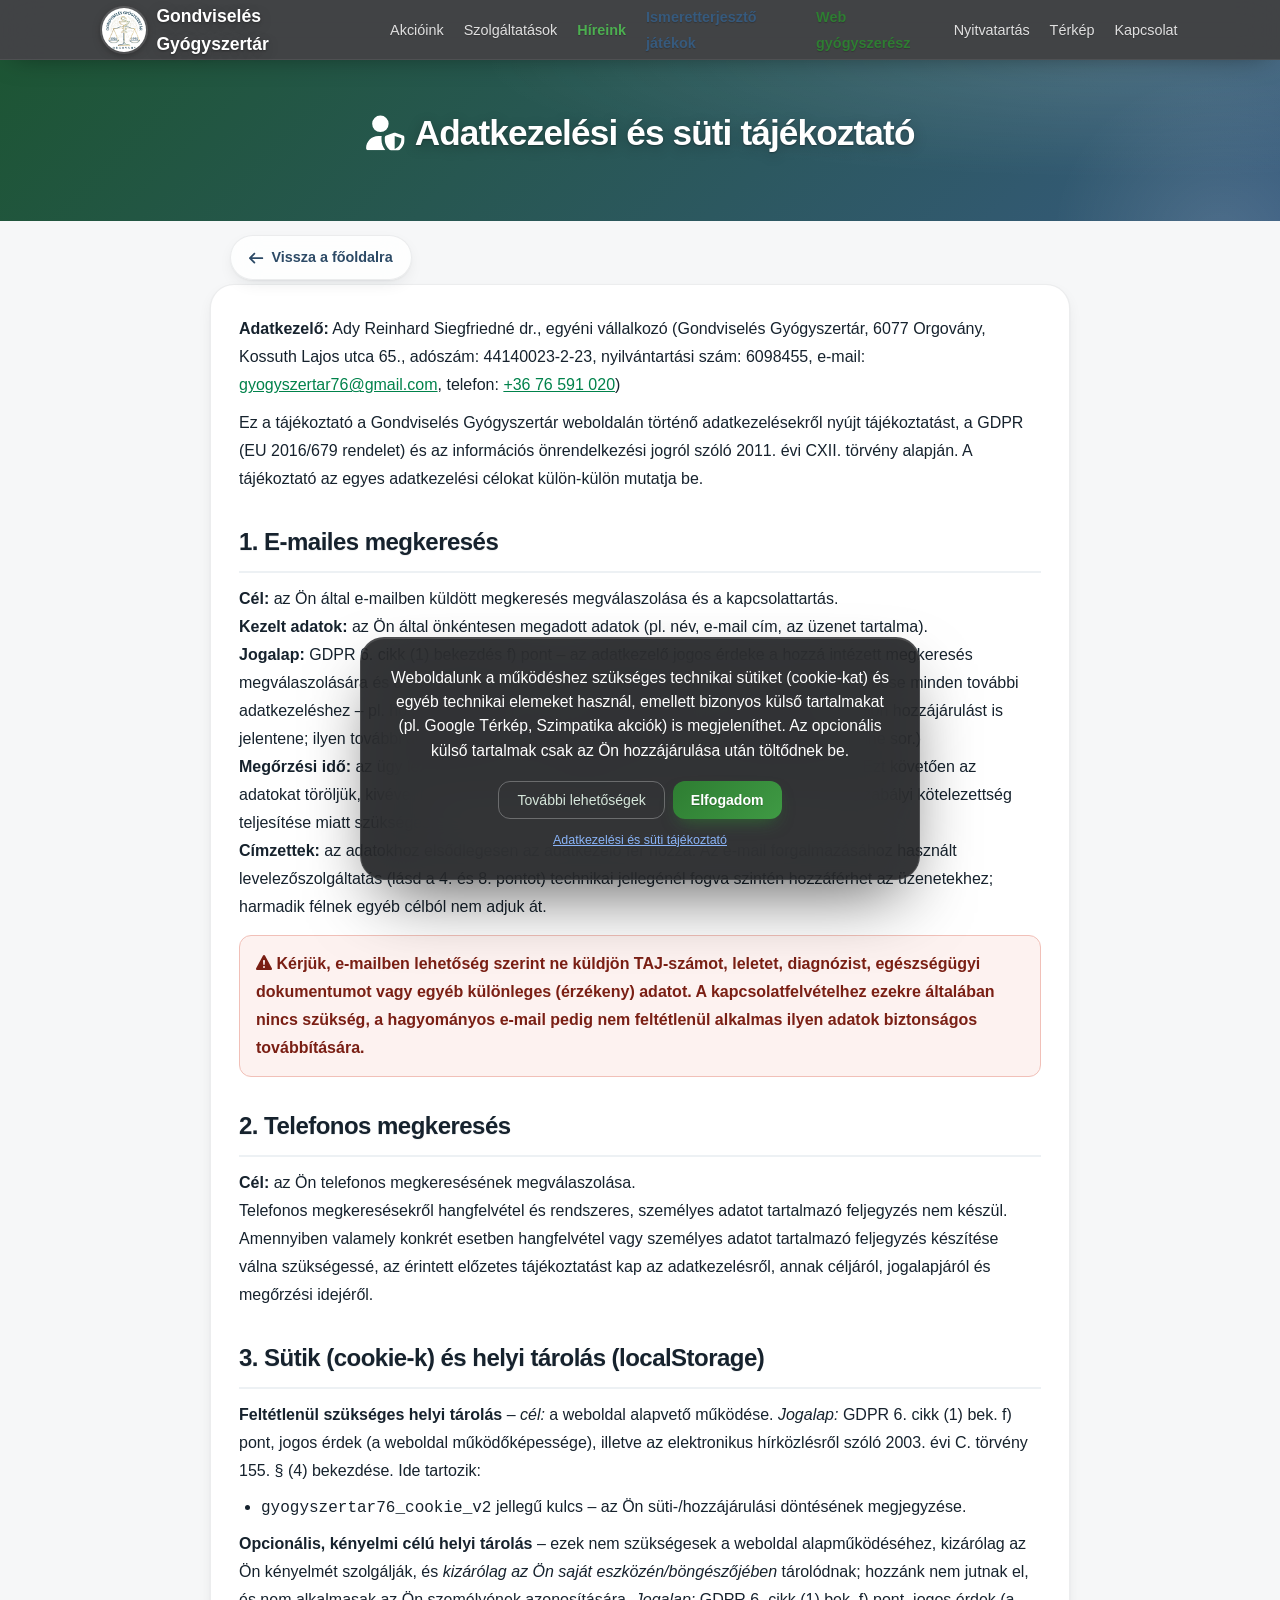
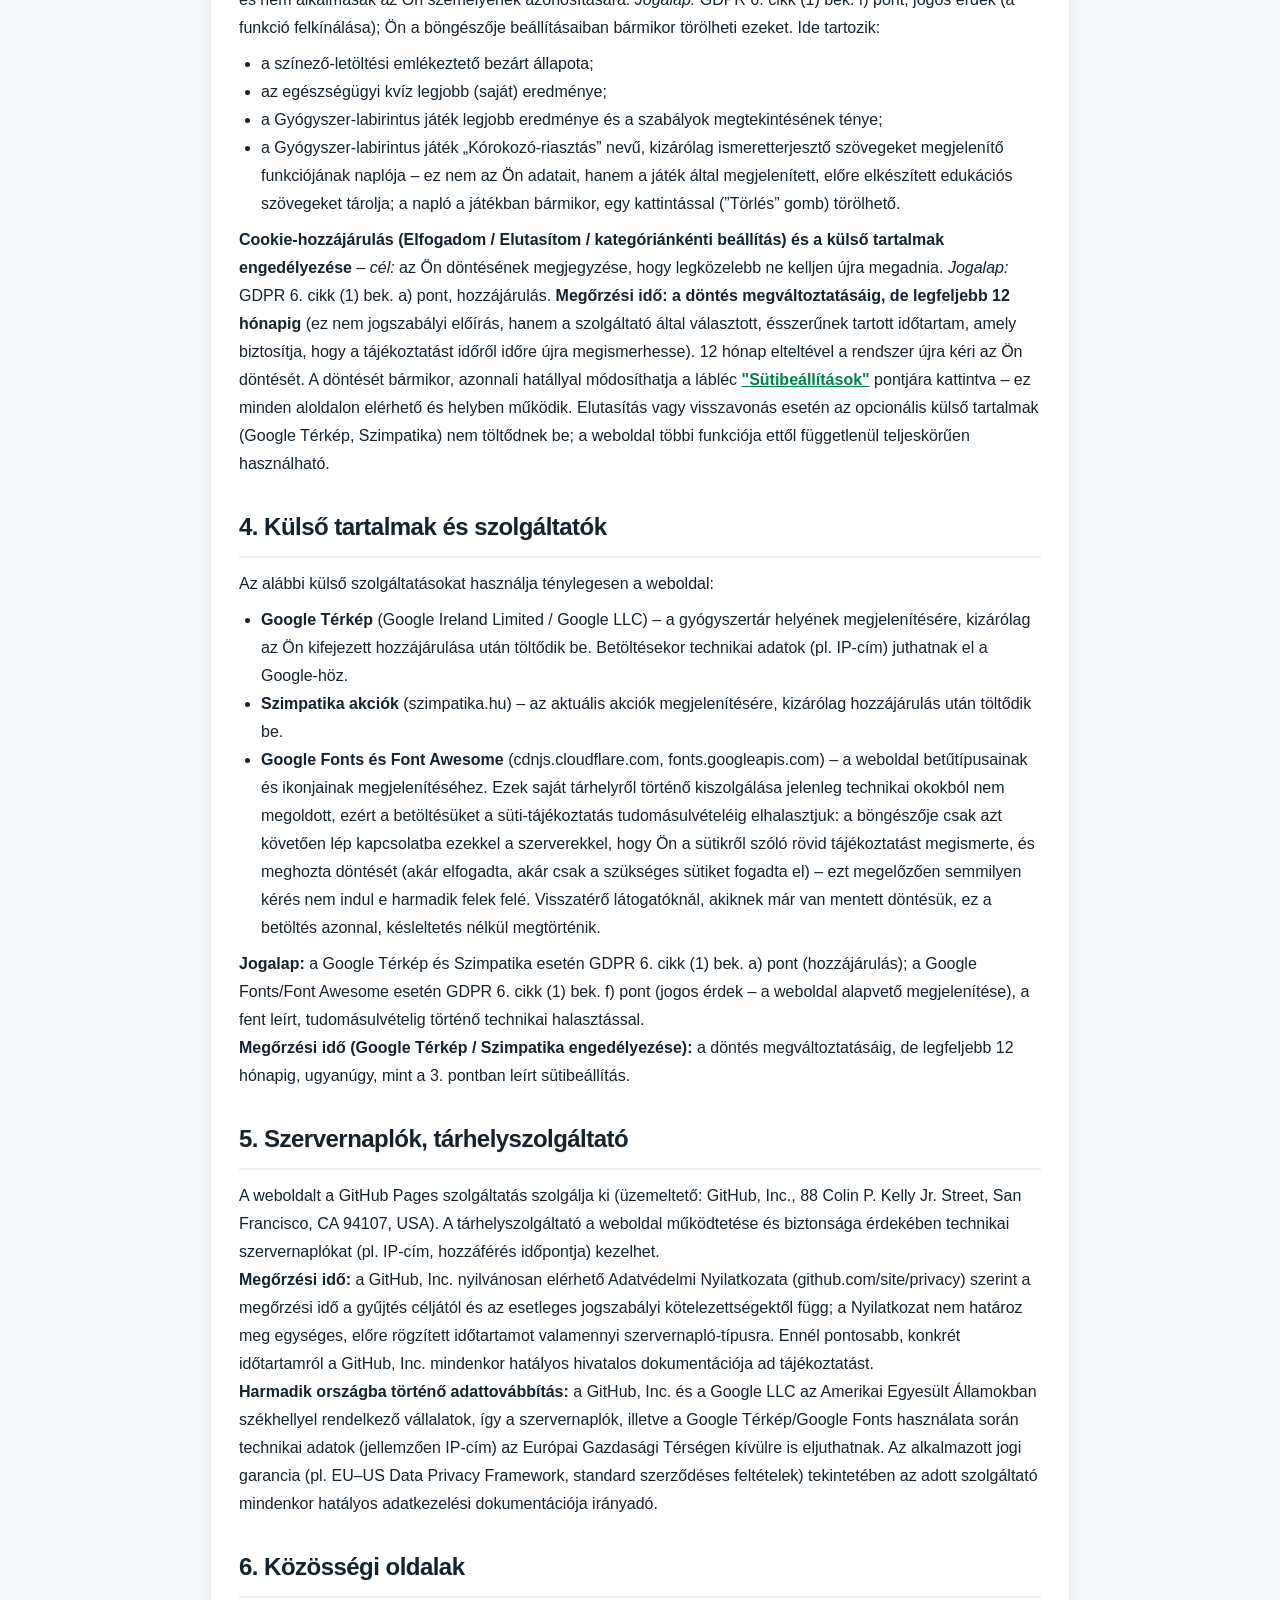
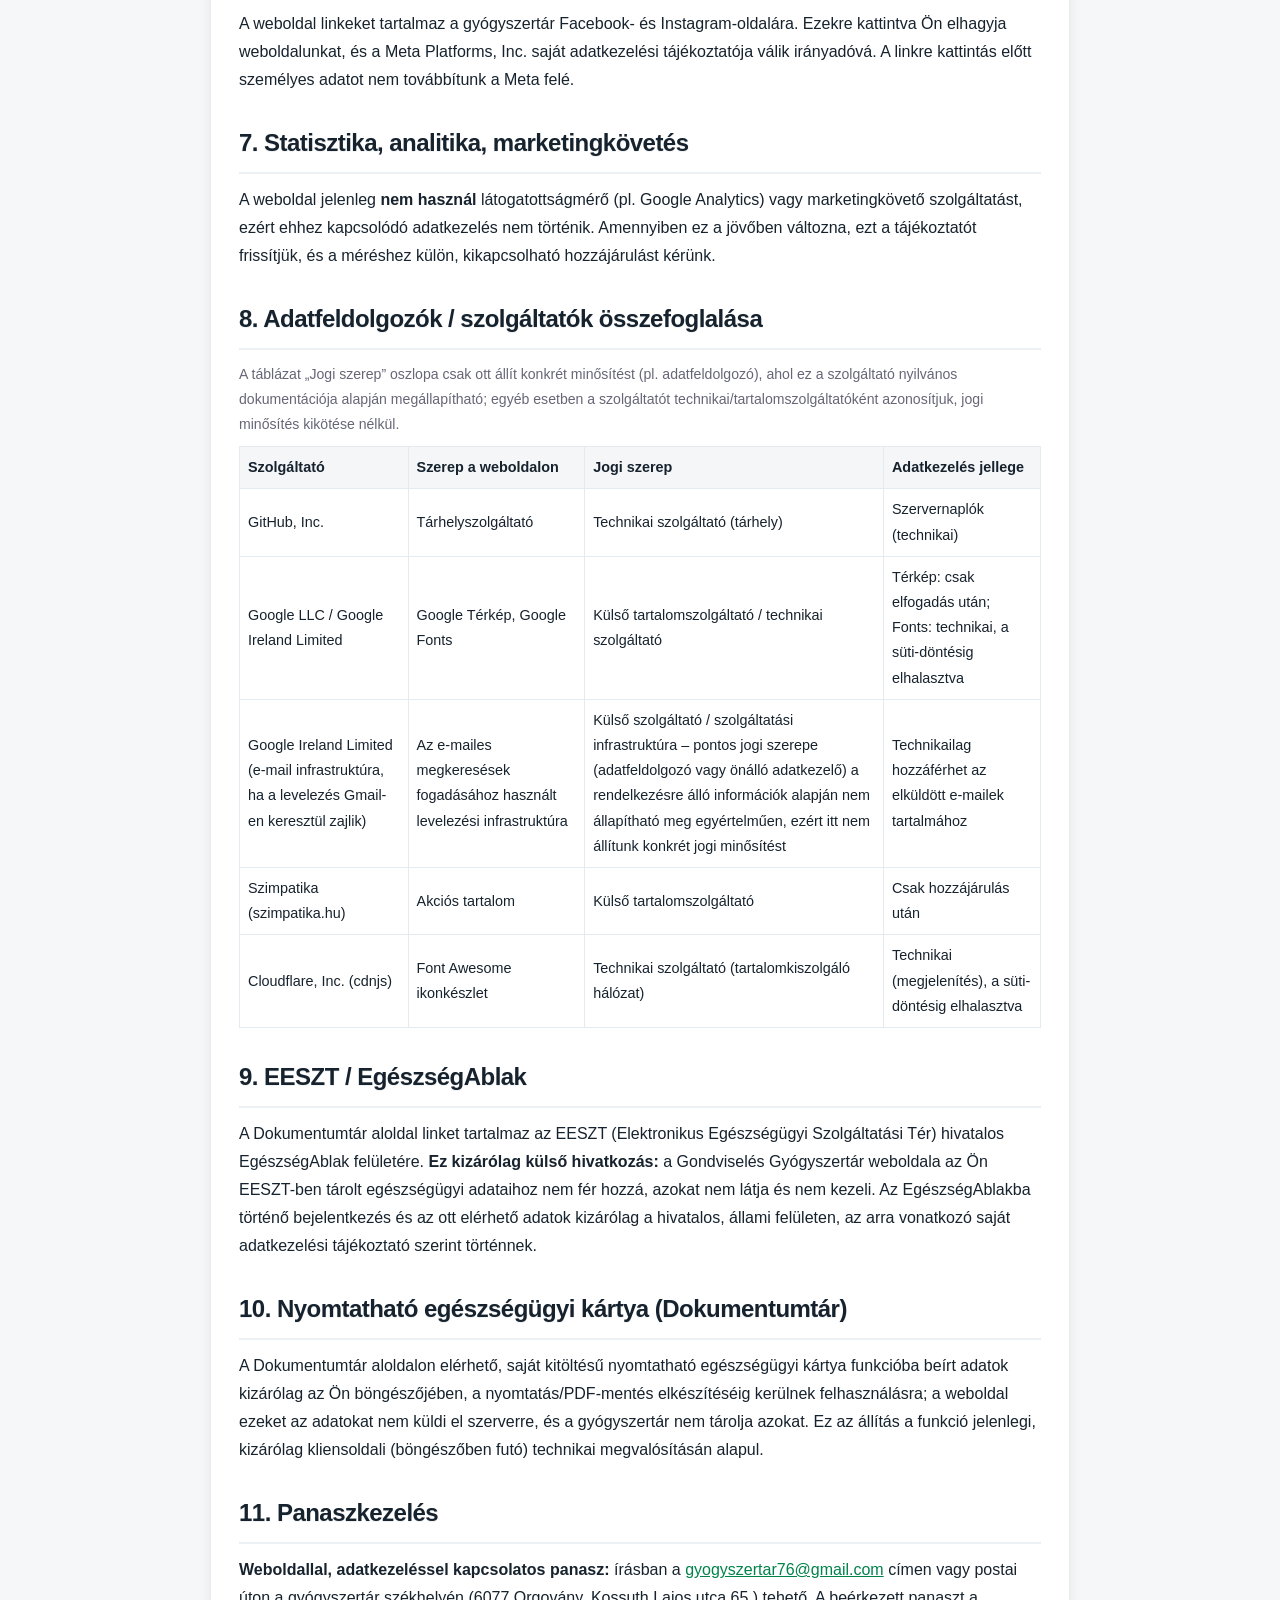
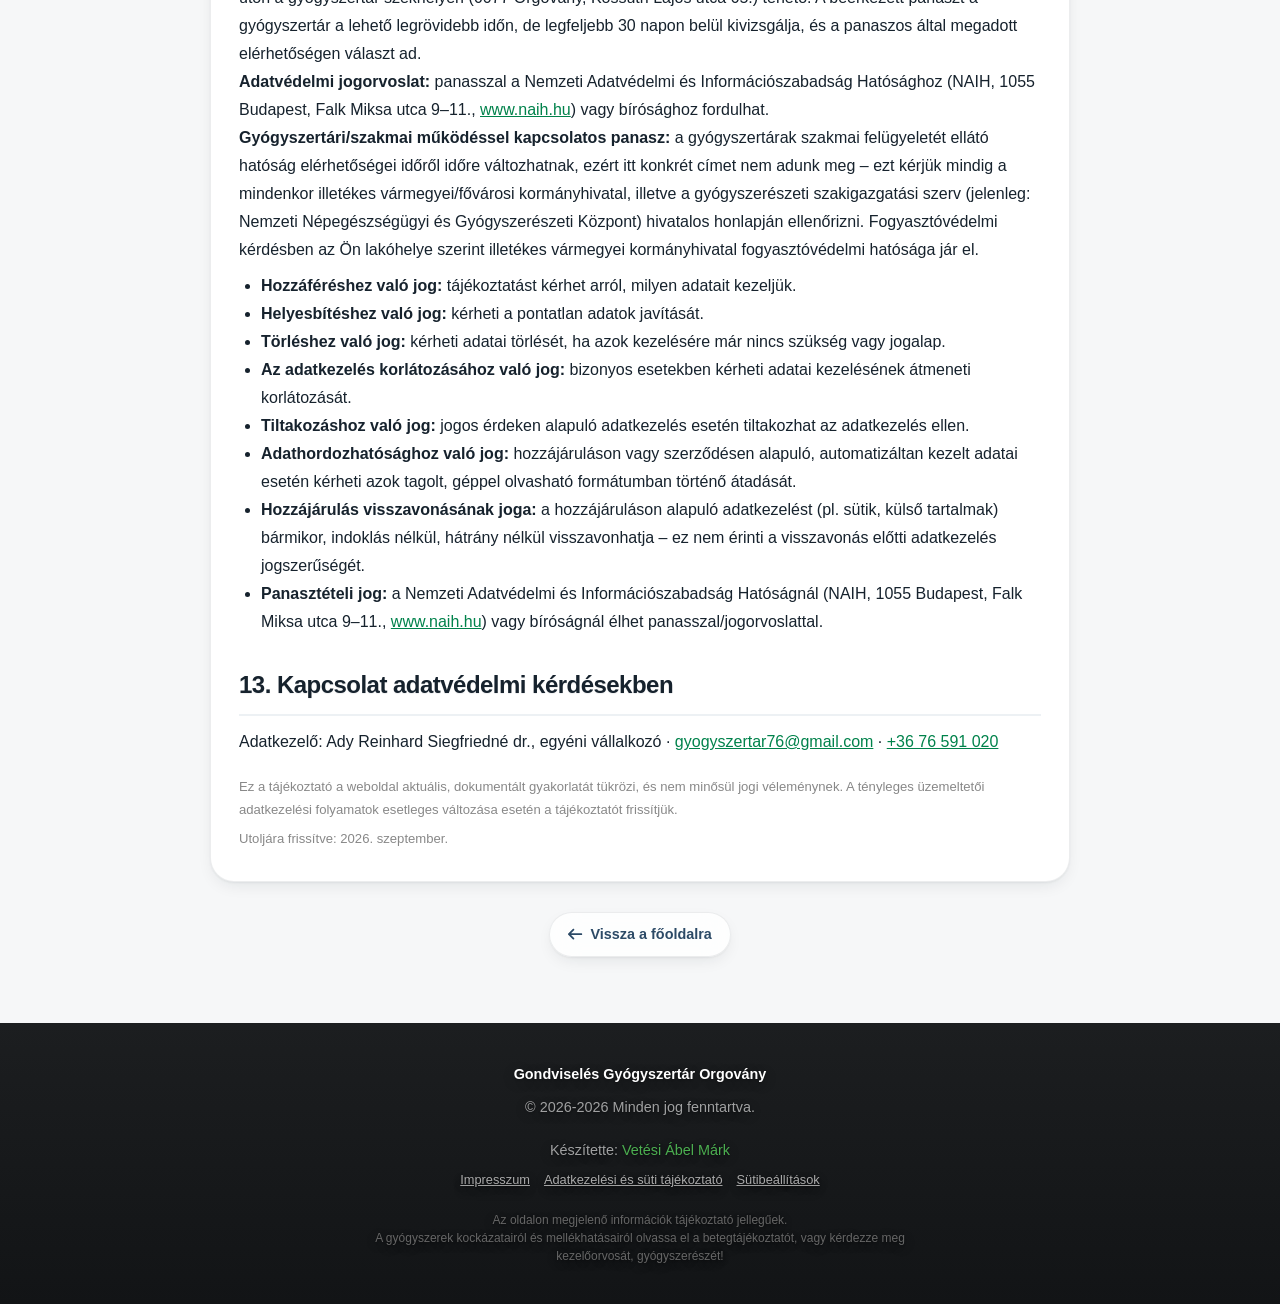
==== commit 94c611d9: "Add files via upload" ====
--- a/adatkezeles.html
+++ b/adatkezeles.html
@@ -7,7 +7,7 @@
 <meta name="viewport" content="width=device-width, initial-scale=1.0, viewport-fit=cover">
 
 <link rel="manifest" href="manifest.json">
-<meta name="theme-color" content="#1a1a1a">
+<meta name="theme-color" content="#0f2a1b">
 <meta name="mobile-web-app-capable" content="yes">
 <meta name="apple-mobile-web-app-capable" content="yes">
 <meta name="apple-mobile-web-app-status-bar-style" content="black-translucent">
@@ -31,19 +31,9 @@
         } catch (e) { return false; }
     }
     function loadFontsAndIcons() {
-        // A Font Awesome betöltése megszűnt: az ikonok mostantól helyben,
-        // beágyazott SVG-ként működnek, internetkapcsolat nélkül is.
-        var pre1 = document.createElement('link');
-        pre1.rel = 'preconnect'; pre1.href = 'https://fonts.googleapis.com';
-        document.head.appendChild(pre1);
-        var pre2 = document.createElement('link');
-        pre2.rel = 'preconnect'; pre2.href = 'https://fonts.gstatic.com'; pre2.crossOrigin = 'anonymous';
-        document.head.appendChild(pre2);
-        var gf = document.createElement('link');
-        gf.rel = 'stylesheet';
-        gf.href = 'https://fonts.googleapis.com/css2?family=Montserrat:wght@600;700;800&family=Open+Sans:wght@400;600&display=swap';
-        document.head.appendChild(gf);
-    }
+            // Nincs külső betűtípus: az oldal rendszerbetűt és helyi SVG-ikonokat használ,
+            // ezért semmilyen külső szolgáltatás felé nem indul kérés.
+        }
     if (hasCookieConsent()) {
         loadFontsAndIcons();
     } else {
@@ -319,6 +309,8 @@
 h1 .ico, h2 .ico, h3 .ico { vertical-align:-0.14em; margin-right:2px; }
 </style>
 <style>.pwa-menu-li{display:none}@media (max-width:768px) and (display-mode: browser){.pwa-menu-li{display:block}.nav-links{height:calc(100vh - 60px)!important;height:calc(100dvh - 60px)!important;padding-top:14px!important}.nav-links li{margin:5px 0!important}.nav-links li:not(.pwa-menu-li) a{padding:8px 0!important}.nav-links .pwa-menu-li{margin:14px 0 4px!important}.nav-links .pwa-menu-li a{display:flex;align-items:center;justify-content:center;gap:8px;width:auto;height:48px;margin:0 18px;padding:0;border-radius:999px;background:linear-gradient(135deg,#2E7D32,#43a047);color:#fff;font-weight:800;box-shadow:0 8px 22px rgba(46,125,50,.45),0 0 0 3px rgba(255,255,255,.9)}}</style>
+<style id="menu-label-css">@media (max-width:768px){label.menu-toggle{box-sizing:border-box;width:44px;height:30px;margin-right:6px!important;display:flex!important;align-items:center;justify-content:center;background:linear-gradient(#fff,#fff) top/100% 3px no-repeat,linear-gradient(#fff,#fff) bottom/100% 3px no-repeat}label.menu-toggle .ico{display:none!important}label.menu-toggle::before{content:"MENÜ";color:#fff;font-weight:800;font-size:.62rem;line-height:1;letter-spacing:.08em;padding-left:.08em}}</style>
+<link rel="stylesheet" href="design.css">
 </head>
 <body>
 <svg id="ico-sprite-defs" style="position:absolute;width:0;height:0;overflow:hidden" aria-hidden="true" focusable="false"><symbol id="ico-apple" viewBox="0 0 384 512" fill="currentColor"><path d="M319.1 268.7c-.2-36.7 16.4-64.4 50-84.8-18.8-26.9-47.2-41.7-84.7-44.6-35.5-2.8-74.3 20.7-88.5 20.7-15 0-49.4-19.7-76.4-19.7-55.8.9-115.1 44.5-115.1 133.2 0 26.2 4.8 53.3 14.4 81.2 12.8 36.7 59 126.7 107.2 125.2 25.2-.6 43-17.9 75.8-17.9 31.8 0 48.3 17.9 76.4 17.9 48.6-.7 90.4-82.5 102.6-119.3-65.2-30.7-61.7-90-61.7-91.9m-56.6-164.2c27.3-32.4 24.8-61.9 24-72.5-24.1 1.4-52 16.4-67.9 34.9-17.5 19.8-27.8 44.3-25.6 71.9 26.1 2 49.9-11.4 69.5-34.3"/></symbol><symbol id="ico-arrow-left" viewBox="0 0 512 512" fill="currentColor"><path d="M9.4 233.4c-12.5 12.5-12.5 32.8 0 45.3l160 160c12.5 12.5 32.8 12.5 45.3 0s12.5-32.8 0-45.3L109.3 288H480c17.7 0 32-14.3 32-32s-14.3-32-32-32H109.3l105.4-105.4c12.5-12.5 12.5-32.8 0-45.3s-32.8-12.5-45.3 0l-160 160z"/></symbol><symbol id="ico-arrow-right" viewBox="0 0 512 512" fill="currentColor"><path d="M502.6 278.6c12.5-12.5 12.5-32.8 0-45.3l-160-160c-12.5-12.5-32.8-12.5-45.3 0s-12.5 32.8 0 45.3L402.7 224H32c-17.7 0-32 14.3-32 32s14.3 32 32 32h370.7L297.3 393.4c-12.5 12.5-12.5 32.8 0 45.3s32.8 12.5 45.3 0l160-160z"/></symbol><symbol id="ico-arrow-rotate-right" viewBox="0 0 512 512" fill="currentColor"><path d="M436.7 74.7 448 85.4V32c0-17.7 14.3-32 32-32s32 14.3 32 32v128c0 17.7-14.3 32-32 32H352c-17.7 0-32-14.3-32-32s14.3-32 32-32h47.9l-7.6-7.2-.6-.6c-75-75-196.5-75-271.5 0s-75 196.5 0 271.5 196.5 75 271.5 0q12.3-12.3 21.9-26.1c10.1-14.5 30.1-18 44.6-7.9s18 30.1 7.9 44.6c-8.5 12.2-18.2 23.8-29.1 34.7-100 100-262.1 100-362 0S-25 175 75 75c99.9-99.9 261.7-100 361.7-.3"/></symbol><symbol id="ico-arrow-up-right-from-square" viewBox="0 0 512 512" fill="currentColor"><path d="M320 0c-17.7 0-32 14.3-32 32s14.3 32 32 32h82.7L201.3 265.4c-12.5 12.5-12.5 32.8 0 45.3s32.8 12.5 45.3 0L448 109.3V192c0 17.7 14.3 32 32 32s32-14.3 32-32V32c0-17.7-14.3-32-32-32zM80 96c-44.2 0-80 35.8-80 80v256c0 44.2 35.8 80 80 80h256c44.2 0 80-35.8 80-80v-80c0-17.7-14.3-32-32-32s-32 14.3-32 32v80c0 8.8-7.2 16-16 16H80c-8.8 0-16-7.2-16-16V176c0-8.8 7.2-16 16-16h80c17.7 0 32-14.3 32-32s-14.3-32-32-32z"/></symbol><symbol id="ico-arrows-spin" viewBox="0 0 512 512" fill="currentColor"><path d="M481.7 240.1c-17.6-1.2-32.9 12-34.2 29.7-3.3 47-23.6 89.4-54.8 121L361 359c-6.9-6.9-17.2-8.9-26.2-5.2S320 366.3 320 376v112c0 13.3 10.7 24 24 24h112c9.7 0 18.5-5.8 22.2-14.8s1.7-19.3-5.2-26.2l-35-35c41.7-42.2 68.9-98.8 73.4-161.8 1.2-17.6-12-32.9-29.7-34.2zM39 41l35 35C32.3 118.2 5.1 174.8.6 237.8c-1.2 17.6 12 32.9 29.7 34.2s32.9-12 34.2-29.7c3.3-47 23.6-89.4 54.8-121L151 153c6.9 6.9 17.2 8.9 26.2 5.2S192 145.7 192 136V24c0-13.3-10.7-24-24-24H56c-9.7 0-18.5 5.8-22.2 14.8S32.2 34.1 39 41m201-10.7c-1.2 17.6 12 32.9 29.7 34.2 47 3.3 89.4 23.6 121 54.8L359 151c-6.9 6.9-8.9 17.2-5.2 26.2S366.3 192 376 192h112c13.3 0 24-10.7 24-24V56c0-9.7-5.8-18.5-14.8-22.2S477.9 32.2 471 39l-35 35C393.8 32.3 337.2 5.1 274.2.6c-17.6-1.2-32.9 12-34.2 29.7M41 473l35-35c42.2 41.7 98.8 68.9 161.8 73.4 17.6 1.2 32.9-12 34.2-29.7s-12-32.9-29.7-34.2c-47-3.3-89.4-23.6-121-54.8L153 361c6.9-6.9 8.9-17.2 5.2-26.2S145.7 320 136 320H24c-13.3 0-24 10.7-24 24v112c0 9.7 5.8 18.5 14.8 22.2s19.3 1.6 26.2-5.2"/></symbol><symbol id="ico-bag-shopping" viewBox="0 0 448 512" fill="currentColor"><path d="M160 80c0-35.3 28.7-64 64-64s64 28.7 64 64v48H160zm-48 48H48c-26.5 0-48 21.5-48 48v208c0 53 43 96 96 96h256c53 0 96-43 96-96V176c0-26.5-21.5-48-48-48h-64V80c0-61.9-50.1-112-112-112S112 18.1 112 80zm24 48a24 24 0 1 1 0 48 24 24 0 1 1 0-48m152 24a24 24 0 1 1 48 0 24 24 0 1 1-48 0"/></symbol><symbol id="ico-band-aid" viewBox="0 0 576 512" fill="currentColor"><path d="M464 416h48c35.3 0 64-28.7 64-64V160c0-35.3-28.7-64-64-64h-48zM416 96H160v320h256zM64 96c-35.3 0-64 28.7-64 64v192c0 35.3 28.7 64 64 64h48V96zm152 112a24 24 0 1 1 48 0 24 24 0 1 1-48 0m120-24a24 24 0 1 1 0 48 24 24 0 1 1 0-48M216 304a24 24 0 1 1 48 0 24 24 0 1 1-48 0m120-24a24 24 0 1 1 0 48 24 24 0 1 1 0-48"/></symbol><symbol id="ico-bars" viewBox="0 0 448 512" fill="currentColor"><path d="M0 96c0-17.7 14.3-32 32-32h384c17.7 0 32 14.3 32 32s-14.3 32-32 32H32c-17.7 0-32-14.3-32-32m0 160c0-17.7 14.3-32 32-32h384c17.7 0 32 14.3 32 32s-14.3 32-32 32H32c-17.7 0-32-14.3-32-32m448 160c0 17.7-14.3 32-32 32H32c-17.7 0-32-14.3-32-32s14.3-32 32-32h384c17.7 0 32 14.3 32 32"/></symbol><symbol id="ico-battery-quarter" viewBox="0 0 640 512" fill="currentColor"><path d="M528 128c8.8 0 16 7.2 16 16v224c0 8.8-7.2 16-16 16H112c-8.8 0-16-7.2-16-16V144c0-8.8 7.2-16 16-16zM112 64c-44.2 0-80 35.8-80 80v224c0 44.2 35.8 80 80 80h416c44.2 0 80-35.8 80-80v-48c17.7 0 32-14.3 32-32v-64c0-17.7-14.3-32-32-32v-48c0-44.2-35.8-80-80-80zm56 112c-13.3 0-24 10.7-24 24v112c0 13.3 10.7 24 24 24h64c13.3 0 24-10.7 24-24V200c0-13.3-10.7-24-24-24z"/></symbol><symbol id="ico-bolt" viewBox="0 0 448 512" fill="currentColor"><path d="M338.8-9.9c11.9 8.6 16.3 24.2 10.9 37.8L271.3 224H416c13.5 0 25.5 8.4 30.1 21.1s.7 26.9-9.6 35.5l-288 240c-11.3 9.4-27.4 9.9-39.3 1.3s-16.3-24.2-10.9-37.8L176.7 288H32c-13.5 0-25.5-8.4-30.1-21.1s-.7-26.9 9.6-35.5l288-240c11.3-9.4 27.4-9.9 39.3-1.3"/></symbol><symbol id="ico-bone" viewBox="0 0 640 512" fill="currentColor"><path d="M197.4 160c-3.9 0-7.2-2.8-8.1-6.6C179.1 111.3 141.2 80 96 80c-53 0-96 43-96 96 0 29.1 12.9 55.1 33.3 72.7 4.3 3.7 4.3 10.8 0 14.5C12.9 280.8 0 306.9 0 335.9c0 53 43 96 96 96 45.2 0 83.1-31.3 93.3-73.4.9-3.8 4.2-6.6 8.1-6.6h245.1c3.9 0 7.2 2.8 8.1 6.6 10.2 42.1 48.1 73.4 93.3 73.4 53 0 96-43 96-96 0-29.1-12.9-55.1-33.3-72.7-4.3-3.7-4.3-10.8 0-14.5 20.4-17.6 33.3-43.7 33.3-72.7 0-53-43-96-96-96-45.2 0-83.1 31.3-93.3 73.4-.9 3.8-4.2 6.6-8.1 6.6z"/></symbol><symbol id="ico-book-open" viewBox="0 0 512 512" fill="currentColor"><path d="M256 141.3v309.3l.5-.2A449 449 0 0 1 428.8 416H448V96h-19.2c-42.2 0-84.1 8.4-123.1 24.6-16.8 7-33.4 13.9-49.7 20.7m-25.1-79.8L256 72l25.1-10.5C327.9 42 378.1 32 428.8 32H464c26.5 0 48 21.5 48 48v352c0 26.5-21.5 48-48 48h-35.2c-50.7 0-100.9 10-147.7 29.5l-12.8 5.3c-7.9 3.3-16.7 3.3-24.6 0l-12.8-5.3C184.1 490 133.9 480 83.2 480H48c-26.5 0-48-21.5-48-48V80c0-26.5 21.5-48 48-48h35.2c50.7 0 100.9 10 147.7 29.5"/></symbol><symbol id="ico-border-all" viewBox="0 0 448 512" fill="currentColor"><path d="M384 96v128H256V96zm0 192v128H256V288zm-192-64H64V96h128zM64 288h128v128H64zm0-256C28.7 32 0 60.7 0 96v320c0 35.3 28.7 64 64 64h320c35.3 0 64-28.7 64-64V96c0-35.3-28.7-64-64-64z"/></symbol><symbol id="ico-brain" viewBox="0 0 512 512" fill="currentColor"><path d="M120 56c0-30.9 25.1-56 56-56h24c17.7 0 32 14.3 32 32v448c0 17.7-14.3 32-32 32h-32c-29.8 0-54.9-20.4-62-48h-2c-44.2 0-80-35.8-80-80 0-18 6-34.6 16-48-19.4-14.6-32-37.8-32-64 0-30.9 17.6-57.8 43.2-71.1-7.1-12-11.2-26-11.2-40.9 0-44.2 35.8-80 80-80zm272 0v24c44.2 0 80 35.8 80 80 0 15-4.1 29-11.2 40.9C486.5 214.2 504 241 504 272c0 26.2-12.6 49.4-32 64 10 13.4 16 30 16 48 0 44.2-35.8 80-80 80h-2c-7.1 27.6-32.2 48-62 48h-32c-17.7 0-32-14.3-32-32V32c0-17.7 14.3-32 32-32h24c30.9 0 56 25.1 56 56"/></symbol><symbol id="ico-bullseye" viewBox="0 0 512 512" fill="currentColor"><path d="M448 256a192 192 0 1 0-384 0 192 192 0 1 0 384 0M0 256a256 256 0 1 1 512 0 256 256 0 1 1-512 0m256 80a80 80 0 1 0 0-160 80 80 0 1 0 0 160m0-224a144 144 0 1 1 0 288 144 144 0 1 1 0-288m-32 144a32 32 0 1 1 64 0 32 32 0 1 1-64 0"/></symbol><symbol id="ico-calendar-days" viewBox="0 0 448 512" fill="currentColor"><path d="M128 0c17.7 0 32 14.3 32 32v32h128V32c0-17.7 14.3-32 32-32s32 14.3 32 32v32h32c35.3 0 64 28.7 64 64v288c0 35.3-28.7 64-64 64H64c-35.3 0-64-28.7-64-64V128c0-35.3 28.7-64 64-64h32V32c0-17.7 14.3-32 32-32M64 240v32c0 8.8 7.2 16 16 16h32c8.8 0 16-7.2 16-16v-32c0-8.8-7.2-16-16-16H80c-8.8 0-16 7.2-16 16m128 0v32c0 8.8 7.2 16 16 16h32c8.8 0 16-7.2 16-16v-32c0-8.8-7.2-16-16-16h-32c-8.8 0-16 7.2-16 16m144-16c-8.8 0-16 7.2-16 16v32c0 8.8 7.2 16 16 16h32c8.8 0 16-7.2 16-16v-32c0-8.8-7.2-16-16-16zM64 368v32c0 8.8 7.2 16 16 16h32c8.8 0 16-7.2 16-16v-32c0-8.8-7.2-16-16-16H80c-8.8 0-16 7.2-16 16m144-16c-8.8 0-16 7.2-16 16v32c0 8.8 7.2 16 16 16h32c8.8 0 16-7.2 16-16v-32c0-8.8-7.2-16-16-16zm112 16v32c0 8.8 7.2 16 16 16h32c8.8 0 16-7.2 16-16v-32c0-8.8-7.2-16-16-16h-32c-8.8 0-16 7.2-16 16"/></symbol><symbol id="ico-car" viewBox="0 0 512 512" fill="currentColor"><path d="M135.2 117.4 109.1 192h293.8l-26.1-74.6c-4.5-12.8-16.6-21.4-30.2-21.4H165.4c-13.6 0-25.7 8.6-30.2 21.4m-95.6 79.4L74.8 96.3C88.3 57.8 124.6 32 165.4 32h181.2c40.8 0 77.1 25.8 90.6 64.3l35.2 100.5c23.2 9.6 39.6 32.5 39.6 59.2v192c0 17.7-14.3 32-32 32h-32c-17.7 0-32-14.3-32-32v-32H96v32c0 17.7-14.3 32-32 32H32c-17.7 0-32-14.3-32-32V256c0-26.7 16.4-49.6 39.6-59.2M128 304a32 32 0 1 0-64 0 32 32 0 1 0 64 0m288 32a32 32 0 1 0 0-64 32 32 0 1 0 0 64"/></symbol><symbol id="ico-check" viewBox="0 0 448 512" fill="currentColor"><path d="M434.8 70.1c14.3 10.4 17.5 30.4 7.1 44.7l-256 352c-5.5 7.6-14 12.3-23.4 13.1s-18.5-2.7-25.1-9.3l-128-128c-12.5-12.5-12.5-32.8 0-45.3s32.8-12.5 45.3 0l101.5 101.5 234-321.7c10.4-14.3 30.4-17.5 44.7-7.1z"/></symbol><symbol id="ico-chevron-down" viewBox="0 0 448 512" fill="currentColor"><path d="M201.4 406.6c12.5 12.5 32.8 12.5 45.3 0l192-192c12.5-12.5 12.5-32.8 0-45.3s-32.8-12.5-45.3 0L224 338.7 54.6 169.4c-12.5-12.5-32.8-12.5-45.3 0s-12.5 32.8 0 45.3l192 192z"/></symbol><symbol id="ico-chevron-left" viewBox="0 0 320 512" fill="currentColor"><path d="M9.4 233.4c-12.5 12.5-12.5 32.8 0 45.3l192 192c12.5 12.5 32.8 12.5 45.3 0s12.5-32.8 0-45.3L77.3 256 246.6 86.6c12.5-12.5 12.5-32.8 0-45.3s-32.8-12.5-45.3 0l-192 192z"/></symbol><symbol id="ico-chevron-right" viewBox="0 0 320 512" fill="currentColor"><path d="M311.1 233.4c12.5 12.5 12.5 32.8 0 45.3l-192 192c-12.5 12.5-32.8 12.5-45.3 0s-12.5-32.8 0-45.3L243.2 256 73.9 86.6c-12.5-12.5-12.5-32.8 0-45.3s32.8-12.5 45.3 0l192 192z"/></symbol><symbol id="ico-chevron-up" viewBox="0 0 448 512" fill="currentColor"><path d="M201.4 105.4c12.5-12.5 32.8-12.5 45.3 0l192 192c12.5 12.5 12.5 32.8 0 45.3s-32.8 12.5-45.3 0L224 173.3 54.6 342.6c-12.5 12.5-32.8 12.5-45.3 0s-12.5-32.8 0-45.3l192-192z"/></symbol><symbol id="ico-child-reaching" viewBox="0 0 384 512" fill="currentColor"><path d="M256 64a64 64 0 1 0-128 0 64 64 0 1 0 128 0M152.9 169.3c-23.7-8.4-44.5-24.3-58.8-45.8L74.6 94.2C64.8 79.5 45 75.6 30.3 85.4s-18.7 29.6-8.9 44.4L40.9 159c18.1 27.1 42.8 48.4 71.1 62.4V480c0 17.7 14.3 32 32 32s32-14.3 32-32v-96h32v96c0 17.7 14.3 32 32 32s32-14.3 32-32V221.6c29.1-14.2 54.4-36.2 72.7-64.2l18.2-27.9c9.6-14.8 5.4-34.6-9.4-44.3s-34.6-5.5-44.3 9.4L291 122.4c-21.8 33.4-58.9 53.6-98.8 53.6-12.6 0-24.9-2-36.6-5.8-.9-.3-1.8-.7-2.7-.9"/></symbol><symbol id="ico-circle-info" viewBox="0 0 512 512" fill="currentColor"><path d="M256 512a256 256 0 1 0 0-512 256 256 0 1 0 0 512m-32-352a32 32 0 1 1 64 0 32 32 0 1 1-64 0m-8 64h48c13.3 0 24 10.7 24 24v88h8c13.3 0 24 10.7 24 24s-10.7 24-24 24h-80c-13.3 0-24-10.7-24-24s10.7-24 24-24h24v-64h-24c-13.3 0-24-10.7-24-24s10.7-24 24-24"/></symbol><symbol id="ico-comment-slash" viewBox="0 0 576 512" fill="currentColor"><path d="M41-25c-9.4-9.3-24.6-9.3-34 0S-2.3-.4 7 9l528 528c9.4 9.4 24.6 9.4 33.9 0s9.4-24.6 0-33.9l-96.6-96.6c44.4-43.2 71.6-101.8 71.6-166.5 0-132.5-114.6-240-256-240-63 0-120.8 21.4-165.4 56.8zm19.4 155C42.2 163 32 200.3 32 239.9c0 54.3 19.2 104.3 51.6 144.5l-48.8 92.3c-4.8 9-3.3 20 3.6 27.5s17.7 9.8 27.1 5.8l118.4-50.7C215.7 472.6 251 480 288 480c36.4 0 70.9-7.1 102.3-19.9l-330-330z"/></symbol><symbol id="ico-compress" viewBox="0 0 448 512" fill="currentColor"><path d="M160 64c0-17.7-14.3-32-32-32S96 46.3 96 64v64H32c-17.7 0-32 14.3-32 32s14.3 32 32 32h96c17.7 0 32-14.3 32-32zM32 320c-17.7 0-32 14.3-32 32s14.3 32 32 32h64v64c0 17.7 14.3 32 32 32s32-14.3 32-32v-96c0-17.7-14.3-32-32-32zM352 64c0-17.7-14.3-32-32-32s-32 14.3-32 32v96c0 17.7 14.3 32 32 32h96c17.7 0 32-14.3 32-32s-14.3-32-32-32h-64zm-32 256c-17.7 0-32 14.3-32 32v96c0 17.7 14.3 32 32 32s32-14.3 32-32v-64h64c17.7 0 32-14.3 32-32s-14.3-32-32-32z"/></symbol><symbol id="ico-credit-card" viewBox="0 0 512 512" fill="currentColor"><path d="M0 128v32h512v-32c0-35.3-28.7-64-64-64H64C28.7 64 0 92.7 0 128m0 80v176c0 35.3 28.7 64 64 64h384c35.3 0 64-28.7 64-64V208zm64 152c0-13.3 10.7-24 24-24h48c13.3 0 24 10.7 24 24s-10.7 24-24 24H88c-13.3 0-24-10.7-24-24m144 0c0-13.3 10.7-24 24-24h64c13.3 0 24 10.7 24 24s-10.7 24-24 24h-64c-13.3 0-24-10.7-24-24"/></symbol><symbol id="ico-download" viewBox="0 0 448 512" fill="currentColor"><path d="M256 32c0-17.7-14.3-32-32-32s-32 14.3-32 32v210.7l-41.4-41.4c-12.5-12.5-32.8-12.5-45.3 0s-12.5 32.8 0 45.3l96 96c12.5 12.5 32.8 12.5 45.3 0l96-96c12.5-12.5 12.5-32.8 0-45.3s-32.8-12.5-45.3 0L256 242.7zM64 320c-35.3 0-64 28.7-64 64v32c0 35.3 28.7 64 64 64h320c35.3 0 64-28.7 64-64v-32c0-35.3-28.7-64-64-64h-46.9l-56.6 56.6c-31.2 31.2-81.9 31.2-113.1 0L110.9 320zm304 56a24 24 0 1 1 0 48 24 24 0 1 1 0-48"/></symbol><symbol id="ico-droplet" viewBox="0 0 384 512" fill="currentColor"><path d="M192 512C86 512 0 426 0 320 0 228.8 130.2 45.9 166.6-3.5c5.9-8 15.2-12.5 25.2-12.5h.4c10 0 19.3 4.5 25.2 12.5C253.8 45.9 384 228.8 384 320c0 106-86 192-192 192m-80-200c0-13.3-10.7-24-24-24s-24 10.7-24 24c0 75.1 60.9 136 136 136 13.3 0 24-10.7 24-24s-10.7-24-24-24c-48.6 0-88-39.4-88-88"/></symbol><symbol id="ico-dumbbell" viewBox="0 0 640 512" fill="currentColor"><path d="M96 112c0-26.5 21.5-48 48-48s48 21.5 48 48v112h256V112c0-26.5 21.5-48 48-48s48 21.5 48 48v16h16c26.5 0 48 21.5 48 48v48c17.7 0 32 14.3 32 32s-14.3 32-32 32v48c0 26.5-21.5 48-48 48h-16v16c0 26.5-21.5 48-48 48s-48-21.5-48-48V288H192v112c0 26.5-21.5 48-48 48s-48-21.5-48-48v-16H80c-26.5 0-48-21.5-48-48v-48c-17.7 0-32-14.3-32-32s14.3-32 32-32v-48c0-26.5 21.5-48 48-48h16z"/></symbol><symbol id="ico-ear-listen" viewBox="0 0 512 512" fill="currentColor"><path d="M379.6.3c-8.9 1.2-17.2 6.2-22.4 14.1-6.8 10.4-7 24.1-.4 34.6 5.6 8.9 15.5 12.7 23.8 18.5 7.5 5.2 17.6 13.2 27.7 24.2 20 21.7 39.5 54.3 39.5 100.3 0 17.7 14.3 32 32 32s32-14.3 32-32c0-66-28.5-113.4-56.5-143.7C441.4 33.2 427.5 22.2 417 15 406 7.4 393.5-1.6 379.4.3zM240 128c-57.6 0-105.1 43.6-111.3 99.5-1.9 17.6-17.8 30.2-35.3 28.3S63.2 238 65.1 220.5C74.8 132.5 149.4 64 240 64c97.2 0 176 78.8 176 176 0 46-17.7 87.9-46.6 119.3-12 13-17.4 24.8-17.4 34.7v6.1c0 61.9-50.1 112-112 112-17.7 0-32-14.3-32-32s14.3-32 32-32c26.5 0 48-21.5 48-48V394c0-32.9 17.4-59.6 34.4-78 18.4-20 29.6-46.6 29.6-75.9 0-61.9-50.1-112-112-112zM0 480a32 32 0 1 1 64 0 32 32 0 1 1-64 0m160-96a32 32 0 1 0 0-64 32 32 0 1 0 0 64m-73.4-22.6c-12.5-12.5-32.8-12.5-45.3 0s-12.5 32.8 0 45.3l64 64c12.5 12.5 32.8 12.5 45.3 0s12.5-32.8 0-45.3zM240 208c-17.7 0-32 14.3-32 32 0 13.3-10.7 24-24 24s-24-10.7-24-24c0-44.2 35.8-80 80-80s80 35.8 80 80c0 13.3-10.7 24-24 24s-24-10.7-24-24c0-17.7-14.3-32-32-32"/></symbol><symbol id="ico-envelope" viewBox="0 0 512 512" fill="currentColor"><path d="M48 64C21.5 64 0 85.5 0 112c0 15.1 7.1 29.3 19.2 38.4l208 156a48 48 0 0 0 57.6 0l208-156c12.1-9.1 19.2-23.3 19.2-38.4 0-26.5-21.5-48-48-48zM0 196v188c0 35.3 28.7 64 64 64h384c35.3 0 64-28.7 64-64V196L313.6 344.8c-34.1 25.6-81.1 25.6-115.2 0z"/></symbol><symbol id="ico-exclamation-circle" viewBox="0 0 512 512" fill="currentColor"><path d="M256 512a256 256 0 1 1 0-512 256 256 0 1 1 0 512m0-192a32 32 0 1 0 0 64 32 32 0 1 0 0-64m0-192c-18.2 0-32.7 15.5-31.4 33.7l7.4 104c.9 12.6 11.4 22.3 23.9 22.3 12.6 0 23-9.7 23.9-22.3l7.4-104c1.3-18.2-13.1-33.7-31.4-33.7z"/></symbol><symbol id="ico-exclamation-triangle" viewBox="0 0 512 512" fill="currentColor"><path d="M256 0c14.7 0 28.2 8.1 35.2 21l216 400c6.7 12.4 6.4 27.4-.8 39.5S486.1 480 472 480H40c-14.1 0-27.2-7.4-34.4-19.5s-7.5-27.1-.8-39.5l216-400c7-12.9 20.5-21 35.2-21m0 352a32 32 0 1 0 0 64 32 32 0 1 0 0-64m0-192c-18.2 0-32.7 15.5-31.4 33.7l7.4 104c.9 12.5 11.4 22.3 23.9 22.3 12.6 0 23-9.7 23.9-22.3l7.4-104c1.3-18.2-13.1-33.7-31.4-33.7z"/></symbol><symbol id="ico-expand" viewBox="0 0 448 512" fill="currentColor"><path d="M32 32C14.3 32 0 46.3 0 64v96c0 17.7 14.3 32 32 32s32-14.3 32-32V96h64c17.7 0 32-14.3 32-32s-14.3-32-32-32zm32 320c0-17.7-14.3-32-32-32S0 334.3 0 352v96c0 17.7 14.3 32 32 32h96c17.7 0 32-14.3 32-32s-14.3-32-32-32H64zM320 32c-17.7 0-32 14.3-32 32s14.3 32 32 32h64v64c0 17.7 14.3 32 32 32s32-14.3 32-32V64c0-17.7-14.3-32-32-32zm128 320c0-17.7-14.3-32-32-32s-32 14.3-32 32v64h-64c-17.7 0-32 14.3-32 32s14.3 32 32 32h96c17.7 0 32-14.3 32-32z"/></symbol><symbol id="ico-eye" viewBox="0 0 576 512" fill="currentColor"><path d="M288 32c-80.8 0-145.5 36.8-192.6 80.6-46.8 43.5-78.1 95.4-93 131.1-3.3 7.9-3.3 16.7 0 24.6 14.9 35.7 46.2 87.7 93 131.1C142.5 443.1 207.2 480 288 480s145.5-36.8 192.6-80.6c46.8-43.5 78.1-95.4 93-131.1 3.3-7.9 3.3-16.7 0-24.6-14.9-35.7-46.2-87.7-93-131.1C433.5 68.9 368.8 32 288 32M144 256a144 144 0 1 1 288 0 144 144 0 1 1-288 0m144-64c0 35.3-28.7 64-64 64-11.5 0-22.3-3-31.7-8.4-1 10.9-.1 22.1 2.9 33.2 13.7 51.2 66.4 81.6 117.6 67.9s81.6-66.4 67.9-117.6c-12.2-45.7-55.5-74.8-101.1-70.8 5.3 9.3 8.4 20.1 8.4 31.7"/></symbol><symbol id="ico-face-dizzy" viewBox="0 0 512 512" fill="currentColor"><path d="M256 512a256 256 0 1 0 0-512 256 256 0 1 0 0 512M134.1 153.9l25.9 25.9 25.9-25.9c7.8-7.8 20.5-7.8 28.3 0s7.8 20.5 0 28.3l-25.9 25.9 25.9 25.9c7.8 7.8 7.8 20.5 0 28.3s-20.5 7.8-28.3 0L160 236.4l-25.9 25.9c-7.8 7.8-20.5 7.8-28.3 0s-7.8-20.5 0-28.3l25.9-25.9-25.9-25.9c-7.8-7.8-7.8-20.5 0-28.3s20.5-7.8 28.3 0m192 0 25.9 25.9 25.9-25.9c7.8-7.8 20.5-7.8 28.3 0s7.8 20.5 0 28.3l-25.9 25.9 25.9 25.9c7.8 7.8 7.8 20.5 0 28.3s-20.5 7.8-28.3 0L352 236.4l-25.9 25.9c-7.8 7.8-20.5 7.8-28.3 0s-7.8-20.5 0-28.3l25.9-25.9-25.9-25.9c-7.8-7.8-7.8-20.5 0-28.3s20.5-7.8 28.3 0M256 304a64 64 0 1 1 0 128 64 64 0 1 1 0-128"/></symbol><symbol id="ico-face-flushed" viewBox="0 0 512 512" fill="currentColor"><path d="M0 256a256 256 0 1 1 512 0 256 256 0 1 1-512 0m168 136c0 13.3 10.7 24 24 24h128c13.3 0 24-10.7 24-24s-10.7-24-24-24H192c-13.3 0-24 10.7-24 24m-8-96a72 72 0 1 0 0-144 72 72 0 1 0 0 144m264-72a72 72 0 1 0-144 0 72 72 0 1 0 144 0m-288 0a24 24 0 1 1 48 0 24 24 0 1 1-48 0m192 0a24 24 0 1 1 48 0 24 24 0 1 1-48 0"/></symbol><symbol id="ico-face-frown" viewBox="0 0 512 512" fill="currentColor"><path d="M256 512a256 256 0 1 0 0-512 256 256 0 1 0 0 512m90.6-113.9c-20.4-28-53.4-46.1-90.6-46.1s-70.2 18.1-90.6 46.1c-7.8 10.7-22.8 13.1-33.5 5.3s-13.1-22.8-5.3-33.5C155.7 330 202.8 304 256 304s100.3 26 129.4 65.9c7.8 10.7 5.4 25.7-5.3 33.5s-25.7 5.4-33.5-5.3M144 208a32 32 0 1 1 64 0 32 32 0 1 1-64 0m192-32a32 32 0 1 1 0 64 32 32 0 1 1 0-64"/></symbol><symbol id="ico-face-tired" viewBox="0 0 512 512" fill="currentColor"><path d="M256 512a256 256 0 1 0 0-512 256 256 0 1 0 0 512m-91.3-183.3c22-22 53.9-40.7 91.3-40.7s69.3 18.7 91.3 40.7c11.1 11.1 20.1 23.4 26.4 35.4 6.2 11.7 10.3 24.4 10.3 35.9 0 5.2-2.6 10.2-6.9 13.2s-9.8 3.7-14.7 1.8l-20.5-7.7C315 397.2 286.4 392 257.6 392h-3.2c-28.8 0-57.3 5.2-84.3 15.3l-20.5 7.7c-4.9 1.8-10.4 1.2-14.7-1.8s-6.9-8-6.9-13.2c0-11.6 4.2-24.2 10.3-35.9 6.3-12 15.3-24.3 26.4-35.4m-42.1-169.5c4.5-6.8 13.3-9.2 20.6-5.5l79.6 40c5.4 2.7 8.8 8.2 8.8 14.3s-3.4 11.6-8.8 14.3l-79.6 40c-7.3 3.6-16.1 1.3-20.6-5.5s-3.1-15.9 3.1-21.1L159 208l-33.2-27.7c-6.2-5.2-7.6-14.3-3.1-21.1zm263.6 21.1L353 208l33.2 27.7c6.2 5.2 7.6 14.3 3.1 21.1s-13.3 9.2-20.6 5.5l-79.6-40c-5.4-2.7-8.8-8.2-8.8-14.3s3.4-11.6 8.8-14.3l79.6-40c7.3-3.6 16.1-1.3 20.6 5.5s3.1 15.9-3.1 21.1"/></symbol><symbol id="ico-facebook-f" viewBox="0 0 320 512" fill="currentColor"><path d="M80 299.3V512h116V299.3h86.5l18-97.8H196v-34.6c0-51.7 20.3-71.5 72.7-71.5 16.3 0 29.4.4 37 1.2V7.9C291.4 4 256.4 0 236.2 0 129.3 0 80 50.5 80 159.4v42.1H14v97.8z"/></symbol><symbol id="ico-fire" viewBox="0 0 448 512" fill="currentColor"><path d="M160.5-26.4c9.3-7.8 23-7.5 31.9.9 12.3 11.6 23.3 24.4 33.9 37.4 13.5 16.5 29.7 38.3 45.3 64.2 5.2-6.8 10-12.8 14.2-17.9 1.1-1.3 2.2-2.7 3.3-4.1C297 44.3 306.8 32 319.9 32c13.4 0 22.8 11.9 30.8 22.1q1.95 2.55 3.9 4.8c10.3 12.4 24 30.3 37.7 52.4 27.2 43.9 55.6 106.4 55.6 176.6 0 123.7-100.3 224-224 224S0 411.7 0 288c0-91.1 41.1-170 80.5-225 19.9-27.7 39.7-49.9 54.6-65.1 8.2-8.4 16.5-16.7 25.5-24.2zM225.7 416c25.3 0 47.7-7 68.8-21 42.1-29.4 53.4-88.2 28.1-134.4-4.5-9-16-9.6-22.5-2l-25.2 29.3c-6.6 7.6-18.5 7.4-24.7-.5-17.3-22.1-49.1-62.4-65.3-83-5.4-6.9-15.2-8-21.5-1.9-18.3 17.8-51.5 56.8-51.5 104.3 0 68.6 50.6 109.2 113.7 109.2z"/></symbol><symbol id="ico-folder-open" viewBox="0 0 576 512" fill="currentColor"><path d="m56 225.6-23.6 70.6V96c0-35.3 28.7-64 64-64h138.7c13.8 0 27.3 4.5 38.4 12.8l38.4 28.8c5.5 4.2 12.3 6.4 19.2 6.4h117.3c35.3 0 64 28.7 64 64v16H147c-41.3 0-78 26.4-91.1 65.6zM477.8 448H99c-32.8 0-55.9-32.1-45.5-63.2l48-144C108 221.2 126.4 208 147 208h378.8c32.8 0 55.9 32.1 45.5 63.2l-48 144c-6.5 19.6-24.9 32.8-45.5 32.8"/></symbol><symbol id="ico-gamepad" viewBox="0 0 640 512" fill="currentColor"><path d="M448 64c106 0 192 86 192 192s-86 192-192 192H192C86 448 0 362 0 256S86 64 192 64zM192 176c-13.3 0-24 10.7-24 24v32h-32c-13.3 0-24 10.7-24 24s10.7 24 24 24h32v32c0 13.3 10.7 24 24 24s24-10.7 24-24v-32h32c13.3 0 24-10.7 24-24s-10.7-24-24-24h-32v-32c0-13.3-10.7-24-24-24m240 96a32 32 0 1 0 0 64 32 32 0 1 0 0-64m64-96a32 32 0 1 0 0 64 32 32 0 1 0 0-64"/></symbol><symbol id="ico-gift" viewBox="0 0 512 512" fill="currentColor"><path d="M321.5 68.8c7.6-12.9 21.4-20.8 36.3-20.8h2.2c22.1 0 40 17.9 40 40s-17.9 40-40 40h-73.3zm-131 0 34.8 59.2H152c-22.1 0-40-17.9-40-40s17.9-40 40-40h2.2c14.9 0 28.8 7.9 36.3 20.8m89.6-24.3-24.1 41-24.1-41C215.7 16.9 186.1 0 154.2 0H152c-48.6 0-88 39.4-88 88 0 14.4 3.5 28 9.6 40H32c-17.7 0-32 14.3-32 32v32c0 17.7 14.3 32 32 32h448c17.7 0 32-14.3 32-32v-32c0-17.7-14.3-32-32-32h-41.6c6.1-12 9.6-25.6 9.6-40 0-48.6-39.4-88-88-88h-2.2c-31.9 0-61.5 16.9-77.7 44.4zM480 272H280v208h136c35.3 0 64-28.7 64-64zm-248 0H32v144c0 35.3 28.7 64 64 64h136z"/></symbol><symbol id="ico-google" viewBox="0 0 512 512" fill="currentColor"><path d="M500 261.8C500 403.3 403.1 504 260 504 122.8 504 12 393.2 12 256S122.8 8 260 8c66.8 0 123 24.5 166.3 64.9l-67.5 64.9C270.5 52.6 106.3 116.6 106.3 256c0 86.5 69.1 156.6 153.7 156.6 98.2 0 135-70.4 140.8-106.9H260v-85.3h236.1c2.3 12.7 3.9 24.9 3.9 41.4"/></symbol><symbol id="ico-google-play" viewBox="0 0 448 512" fill="currentColor"><path d="M293.6 234.3 72.9 13l280.8 161.2zM15.3 0C2.3 6.8-6.4 19.2-6.4 35.3v441.3c0 16.1 8.7 28.5 21.7 35.3l256.6-256zm425.2 225.6-58.9-34.1-65.7 64.5 65.7 64.5 60.1-34.1c18-14.3 18-46.5-1.2-60.8M72.9 499l280.8-161.2-60.1-60.1z"/></symbol><symbol id="ico-hand" viewBox="0 0 512 512" fill="currentColor"><path d="M288 32c0-17.7-14.3-32-32-32s-32 14.3-32 32v208c0 8.8-7.2 16-16 16s-16-7.2-16-16V64c0-17.7-14.3-32-32-32s-32 14.3-32 32v272c0 1.5 0 3.1.1 4.6L67.6 283c-16-15.2-41.3-14.6-56.6 1.4s-14.6 41.3 1.4 56.6l112.4 107c43.1 41.1 100.4 64 160 64H304c97.2 0 176-78.8 176-176V128c0-17.7-14.3-32-32-32s-32 14.3-32 32v112c0 8.8-7.2 16-16 16s-16-7.2-16-16V64c0-17.7-14.3-32-32-32s-32 14.3-32 32v176c0 8.8-7.2 16-16 16s-16-7.2-16-16z"/></symbol><symbol id="ico-hand-dots" viewBox="0 0 512 512" fill="currentColor"><path d="M288 32c0-17.7-14.3-32-32-32s-32 14.3-32 32v208c0 8.8-7.2 16-16 16s-16-7.2-16-16V64c0-17.7-14.3-32-32-32s-32 14.3-32 32v272c0 1.5 0 3.1.1 4.6L67.6 283c-16-15.2-41.3-14.6-56.6 1.4s-14.6 41.3 1.4 56.6l112.4 107c43.1 41.1 100.4 64 160 64H304c97.2 0 176-78.8 176-176V128c0-17.7-14.3-32-32-32s-32 14.3-32 32v112c0 8.8-7.2 16-16 16s-16-7.2-16-16V64c0-17.7-14.3-32-32-32s-32 14.3-32 32v176c0 8.8-7.2 16-16 16s-16-7.2-16-16zm-88 320a24 24 0 1 1 48 0 24 24 0 1 1-48 0m120-56a24 24 0 1 1 0 48 24 24 0 1 1 0-48m40 88a24 24 0 1 1 48 0 24 24 0 1 1-48 0m-88 24a24 24 0 1 1 0 48 24 24 0 1 1 0-48"/></symbol><symbol id="ico-hand-holding-heart" viewBox="0 0 576 512" fill="currentColor"><path d="M279.6 31c-14.1-19.5-36.7-31-60.7-31C177.5 0 144 33.5 144 74.9v2.4c0 64.4 82 133.4 122.2 163.3 13 9.7 30.5 9.7 43.5 0 40.2-30 122.2-98.9 122.2-163.3v-2.4C431.9 33.5 398.4 0 357 0c-24 0-46.6 11.5-60.7 31L288 42.7zM109.3 341.5 66.7 384H32c-17.7 0-32 14.3-32 32v64c0 17.7 14.3 32 32 32h320.5c29 0 57.3-9.3 80.7-26.5l126.6-93.3c17.8-13.1 21.6-38.1 8.5-55.9s-38.1-21.6-55.9-8.5L392.6 416H280c-13.3 0-24-10.7-24-24s10.7-24 24-24h72c17.7 0 32-14.3 32-32s-14.3-32-32-32H199.8c-33.9 0-66.5 13.5-90.5 37.5"/></symbol><symbol id="ico-hand-holding-medical" viewBox="0 0 576 512" fill="currentColor"><path d="M240 24c0-13.3 10.7-24 24-24h48c13.3 0 24 10.7 24 24v56h56c13.3 0 24 10.7 24 24v48c0 13.3-10.7 24-24 24h-56v56c0 13.3-10.7 24-24 24h-48c-13.3 0-24-10.7-24-24v-56h-56c-13.3 0-24-10.7-24-24v-48c0-13.3 10.7-24 24-24h56zM66.7 384l42.5-42.5c24-24 56.6-37.5 90.5-37.5H352c17.7 0 32 14.3 32 32s-14.3 32-32 32h-72c-13.3 0-24 10.7-24 24s10.7 24 24 24h112.6l119.7-88.2c17.8-13.1 42.8-9.3 55.9 8.5s9.3 42.8-8.5 55.9l-126.6 93.3c-23.4 17.2-51.6 26.5-80.7 26.5H32c-17.7 0-32-14.3-32-32v-64c0-17.7 14.3-32 32-32z"/></symbol><symbol id="ico-hand-sparkles" viewBox="0 0 640 512" fill="currentColor"><path d="M320 0c17.7 0 32 14.3 32 32v208c0 8.8 7.2 16 16 16s16-7.2 16-16V64c0-17.7 14.3-32 32-32s32 14.3 32 32v176c0 8.8 7.2 16 16 16s16-7.2 16-16V128c0-17.7 14.3-32 32-32s32 14.3 32 32v178.2c-19.2 5.4-34.7 20.4-40.4 40.3l-6.5 22.7-22.7 6.5c-25.2 7.2-42.5 30.2-42.5 56.4 0 22.1 12.4 42 31.4 51.9-27.5 17.8-60.2 28.1-95.4 28.1h-19.2c-59.6 0-116.9-22.9-160-64L76.4 341c-16-15.2-16.6-40.6-1.4-56.6s40.6-16.6 56.6-1.4l60.5 57.6c0-1.5-.1-3.1-.1-4.6V64c0-17.7 14.3-32 32-32s32 14.3 32 32v176c0 8.8 7.2 16 16 16s16-7.2 16-16V32c0-17.7 14.3-32 32-32m-7.3 326.6c-1.1-3.9-4.7-6.6-8.7-6.6s-7.6 2.7-8.7 6.6L288 352l-25.4 7.3c-3.9 1.1-6.6 4.7-6.6 8.7s2.7 7.6 6.6 8.7L288 384l7.3 25.4c1.1 3.9 4.7 6.6 8.7 6.6s7.6-2.7 8.7-6.6L320 384l25.4-7.3c3.9-1.1 6.6-4.7 6.6-8.7s-2.7-7.6-6.6-8.7L320 352zM104 120l48.3 13.8c4.6 1.3 7.7 5.5 7.7 10.2s-3.1 8.9-7.7 10.2L104 168l-13.8 48.3c-1.3 4.6-5.5 7.7-10.2 7.7s-8.9-3.1-10.2-7.7L56 168 7.7 154.2C3.1 152.9 0 148.7 0 144s3.1-8.9 7.7-10.2L56 120l13.8-48.3C71.1 67.1 75.3 64 80 64s8.9 3.1 10.2 7.7zm480 288 48.3 13.8c4.6 1.3 7.7 5.5 7.7 10.2s-3.1 8.9-7.7 10.2L584 456l-13.8 48.3c-1.3 4.6-5.5 7.7-10.2 7.7s-8.9-3.1-10.2-7.7L536 456l-48.3-13.8c-4.6-1.3-7.7-5.5-7.7-10.2s3.1-8.9 7.7-10.2L536 408l13.8-48.3c1.3-4.6 5.5-7.7 10.2-7.7s8.9 3.1 10.2 7.7z"/></symbol><symbol id="ico-head-side-cough" viewBox="0 0 512 512" fill="currentColor"><path d="M96 512h64c53 0 96-43 96-96v-80c0-8.8 7.2-16 16-16h1c26 0 47-21 47-47 0-11-3.9-21.6-10.9-30.1L273.3 200c-1.9-2.4-3.2-5.3-3.6-8.3C254 83.3 160.7 0 48 0c-7.6 0-15.1.4-22.6 1.1C10.5 2.6 0 15.9 0 30.9V480c0 17.7 14.3 32 32 32zm16-320a32 32 0 1 1 64 0 32 32 0 1 1-64 0m63.1 237.2-41.5-3.5c-12.2-1-21.6-11.2-21.6-23.4 0-10.8 7.3-20.2 17.8-22.8l40.4-10.1c19.2-4.8 37.8 9.7 37.8 29.5 0 17.8-15.2 31.8-32.9 30.3M480 312a24 24 0 1 0 0-48 24 24 0 1 0 0 48m-40 24a24 24 0 1 0-48 0 24 24 0 1 0 48 0m-64 48a24 24 0 1 0-48 0 24 24 0 1 0 48 0m128 0a24 24 0 1 0-48 0 24 24 0 1 0 48 0m-24 120a24 24 0 1 0 0-48 24 24 0 1 0 0 48m-40-72a24 24 0 1 0-48 0 24 24 0 1 0 48 0"/></symbol><symbol id="ico-head-side-mask" viewBox="0 0 512 512" fill="currentColor"><path d="M445.9 193c-.1-.4-.2-.9-.2-1.3C430 83.3 336.8 0 224 0 139 0 65 47.4 27.1 117.2L283.3 288H456l-13.1 48H336c-8.8 0-16 7.2-16 16s7.2 16 16 16h98.2l-8.7 32H336c-8.8 0-16 7.2-16 16s7.2 16 16 16h80.6c-6.7 19.1-24.8 32-45.3 32H288c-17.7 0-32-14.3-32-32V327.5L8.5 162.5C3 182.1 0 202.7 0 224c0 54 19.1 103.5 50.9 142.2 8 9.7 13.1 21.6 13.1 34.2V464c0 26.5 21.5 48 48 48h259.3c44.9 0 83.8-31.1 93.6-74.9l33.9-150.3c3.3-14.4-.3-29.5-9.7-41zM288 192a32 32 0 1 1 64 0 32 32 0 1 1-64 0"/></symbol><symbol id="ico-heart" viewBox="0 0 512 512" fill="currentColor"><path d="m241 87.1 15 20.7 15-20.7C296 52.5 336.2 32 378.9 32 452.4 32 512 91.6 512 165.1v2.6c0 112.2-139.9 242.5-212.9 298.2-12.4 9.4-27.6 14.1-43.1 14.1s-30.8-4.6-43.1-14.1C139.9 410.2 0 279.9 0 167.7v-2.6C0 91.6 59.6 32 133.1 32 175.8 32 216 52.5 241 87.1"/></symbol><symbol id="ico-heart-pulse" viewBox="0 0 512 512" fill="currentColor"><path d="m256 107.9-15-20.8C216 52.5 175.9 32 133.1 32 59.6 32 0 91.6 0 165.1v2.6c0 23.6 6.2 48 16.6 72.3h106c3.2 0 6.1-1.9 7.4-4.9l31.8-76.3c3.7-8.8 12.3-14.6 21.8-14.8s18.3 5.4 22.2 14.1L257.1 272l41.4-82.8c4.1-8.1 12.4-13.3 21.5-13.3s17.4 5.1 21.5 13.3l23.2 46.3c1.4 2.7 4.1 4.4 7.2 4.4h123.6c10.5-24.3 16.6-48.7 16.6-72.3V165C512 91.6 452.4 32 378.9 32 336.2 32 296 52.5 271 87.1l-15 20.7zM469.6 288h-97.8c-21.2 0-40.6-12-50.1-31l-1.7-3.4-42.5 85.1c-4.1 8.3-12.7 13.5-22 13.3s-17.6-5.7-21.4-14.1l-49.3-109.5-10.5 25.2c-8.7 20.9-29.1 34.5-51.7 34.5H42.4c47.2 73.8 123 141.7 170.4 177.9 12.4 9.4 27.6 14.1 43.1 14.1s30.8-4.6 43.1-14.1c47.6-36.3 123.4-104.2 170.6-178"/></symbol><symbol id="ico-house-medical" viewBox="0 0 512 512" fill="currentColor"><path d="M277.8 8.6c-12.3-11.4-31.3-11.4-43.5 0l-224 208c-9.6 9-12.8 22.9-8 35.1S18.8 272 32 272h16v176c0 35.3 28.7 64 64 64h288c35.3 0 64-28.7 64-64V272h16c13.2 0 25-8.1 29.8-20.3s1.6-26.2-8-35.1zM224 248c0-8.8 7.2-16 16-16h32c8.8 0 16 7.2 16 16v40h40c8.8 0 16 7.2 16 16v32c0 8.8-7.2 16-16 16h-40v40c0 8.8-7.2 16-16 16h-32c-8.8 0-16-7.2-16-16v-40h-40c-8.8 0-16-7.2-16-16v-32c0-8.8 7.2-16 16-16h40z"/></symbol><symbol id="ico-id-card" viewBox="0 0 576 512" fill="currentColor"><path d="M0 96c0-35.3 28.7-64 64-64h448c35.3 0 64 28.7 64 64zm0 48h576v272c0 35.3-28.7 64-64 64H64c-35.3 0-64-28.7-64-64zm247.3 272c20.2 0 35.3-19.4 22.4-35-14.7-17.7-36.9-29-61.7-29h-64c-24.8 0-47 11.3-61.7 29-12.9 15.6 2.2 35 22.4 35h142.5zM176 312a56 56 0 1 0 0-112 56 56 0 1 0 0 112m184-104c-13.3 0-24 10.7-24 24s10.7 24 24 24h112c13.3 0 24-10.7 24-24s-10.7-24-24-24zm0 96c-13.3 0-24 10.7-24 24s10.7 24 24 24h112c13.3 0 24-10.7 24-24s-10.7-24-24-24z"/></symbol><symbol id="ico-instagram" viewBox="0 0 448 512" fill="currentColor"><path d="M224.3 141a115 115 0 1 0-.6 230 115 115 0 1 0 .6-230m-.6 40.4a74.6 74.6 0 1 1 .6 149.2 74.6 74.6 0 1 1-.6-149.2m93.4-45.1a26.8 26.8 0 1 1 53.6 0 26.8 26.8 0 1 1-53.6 0m129.7 27.2c-1.7-35.9-9.9-67.7-36.2-93.9-26.2-26.2-58-34.4-93.9-36.2-37-2.1-147.9-2.1-184.9 0-35.8 1.7-67.6 9.9-93.9 36.1s-34.4 58-36.2 93.9c-2.1 37-2.1 147.9 0 184.9 1.7 35.9 9.9 67.7 36.2 93.9s58 34.4 93.9 36.2c37 2.1 147.9 2.1 184.9 0 35.9-1.7 67.7-9.9 93.9-36.2 26.2-26.2 34.4-58 36.2-93.9 2.1-37 2.1-147.8 0-184.8M399 388c-7.8 19.6-22.9 34.7-42.6 42.6-29.5 11.7-99.5 9-132.1 9s-102.7 2.6-132.1-9c-19.6-7.8-34.7-22.9-42.6-42.6-11.7-29.5-9-99.5-9-132.1s-2.6-102.7 9-132.1c7.8-19.6 22.9-34.7 42.6-42.6 29.5-11.7 99.5-9 132.1-9s102.7-2.6 132.1 9c19.6 7.8 34.7 22.9 42.6 42.6 11.7 29.5 9 99.5 9 132.1s2.7 102.7-9 132.1"/></symbol><symbol id="ico-landmark" viewBox="0 0 512 512" fill="currentColor"><path d="M238.7 5.1c10.5-6.8 24.1-6.8 34.6 0l224 144c11.9 7.7 17.4 22.3 13.4 35.9s-16.5 23-30.7 23h-32v208l51.2 38.4c8.1 6 12.8 15.5 12.8 25.6 0 17.7-14.3 32-32 32H32c-17.7 0-32-14.3-32-32 0-10.1 4.7-19.6 12.8-25.6L64 416V208H32c-14.2 0-26.7-9.4-30.7-23s1.5-28.3 13.4-35.9zM336 208v208h64V208zM224 416h64V208h-64zM112 208v208h64V208z"/></symbol><symbol id="ico-laptop-medical" viewBox="0 0 640 512" fill="currentColor"><path d="M64 96c0-35.3 28.7-64 64-64h384c35.3 0 64 28.7 64 64v240h-64V96H128v240H64zM0 403.2C0 392.6 8.6 384 19.2 384h601.6c10.6 0 19.2 8.6 19.2 19.2 0 42.4-34.4 76.8-76.8 76.8H76.8C34.4 480 0 445.6 0 403.2M288 160c0-8.8 7.2-16 16-16h32c8.8 0 16 7.2 16 16v40h40c8.8 0 16 7.2 16 16v32c0 8.8-7.2 16-16 16h-40v40c0 8.8-7.2 16-16 16h-32c-8.8 0-16-7.2-16-16v-40h-40c-8.8 0-16-7.2-16-16v-32c0-8.8 7.2-16 16-16h40z"/></symbol><symbol id="ico-leaf" viewBox="0 0 512 512" fill="currentColor"><path d="M471.3 6.7c6.4-6.1 15.7-8.3 24.3-5.5C505.4 4.5 512 13.7 512 24v186.9C512 342.1 403.9 448 273.2 448c-77 0-143.4-49.5-167.5-118.7C70.3 360.1 48 405.4 48 456c0 13.3-10.7 24-24 24S0 469.3 0 456c0-74.9 38.2-140.9 96.1-179.7C131.4 252.7 173.5 240 216 240h80c13.3 0 24-10.7 24-24s-10.7-24-24-24h-80c-39.7 0-77.3 8.8-111 24.5C128.3 146.5 194.2 96 272 96c66.4 0 115.8-22.1 148.7-44 19.2-12.8 35.5-28.1 50.7-45.3z"/></symbol><symbol id="ico-lightbulb" viewBox="0 0 384 512" fill="currentColor"><path d="M292.9 384c7.3-22.3 21.9-42.5 38.4-59.9C364 289.7 384 243.2 384 192 384 86 298 0 192 0S0 86 0 192c0 51.2 20 97.7 52.7 132.1 16.5 17.4 31.2 37.6 38.4 59.9h201.7zm-4.9 48H96v16c0 44.2 35.8 80 80 80h32c44.2 0 80-35.8 80-80zM184 112c-39.8 0-72 32.2-72 72 0 13.3-10.7 24-24 24s-24-10.7-24-24c0-66.3 53.7-120 120-120 13.3 0 24 10.7 24 24s-10.7 24-24 24"/></symbol><symbol id="ico-link" viewBox="0 0 576 512" fill="currentColor"><path d="M419.5 96c-16.6 0-32.7 4.5-46.8 12.7-15.8-16-34.2-29.4-54.5-39.5 28.2-24 64.1-37.2 101.3-37.2C505.9 32 576 102 576 188.5c0 41.5-16.5 81.3-45.8 110.6l-71.1 71.1C429.8 399.5 390 416 348.5 416 262.1 416 192 346 192 259.5c0-1.5 0-3 .1-4.5.5-17.7 15.2-31.6 32.9-31.1s31.6 15.2 31.1 32.9v2.6c0 51.1 41.4 92.5 92.5 92.5 24.5 0 48-9.7 65.4-27.1l71.1-71.1c17.3-17.3 27.1-40.9 27.1-65.4 0-51.1-41.4-92.5-92.5-92.5zm-144.3 77.3c-1.9-.8-3.8-1.9-5.5-3.1-12.6-6.5-27-10.2-42.1-10.2-24.5 0-48 9.7-65.4 27.1l-71.1 71.1C73.8 275.5 64 299.1 64 323.6c0 51.1 41.4 92.5 92.5 92.5 16.5 0 32.6-4.4 46.7-12.6 15.8 16 34.2 29.4 54.6 39.5-28.2 23.9-64 37.2-101.3 37.2C70.1 480.2 0 410.2 0 323.7c0-41.5 16.5-81.3 45.8-110.6l71.1-71.1c29.3-29.3 69.1-45.8 110.6-45.8 86.6 0 156.5 70.6 156.5 156.9v3.9c-.4 17.7-15.1 31.6-32.8 31.2s-31.6-15.1-31.2-32.8v-2.3c0-33.7-18-63.3-44.8-79.6z"/></symbol><symbol id="ico-location-dot" viewBox="0 0 384 512" fill="currentColor"><path d="M0 188.6C0 84.4 86 0 192 0s192 84.4 192 188.6c0 119.3-120.2 262.3-170.4 316.8-11.8 12.8-31.5 12.8-43.3 0C120.1 450.9-.1 307.9-.1 188.6zM192 256a64 64 0 1 0 0-128 64 64 0 1 0 0 128"/></symbol><symbol id="ico-lungs" viewBox="0 0 576 512" fill="currentColor"><path d="M320 32c0-17.7-14.3-32-32-32s-32 14.3-32 32v141.9l-32 19.2V76.4c0-24.5-19.9-44.4-44.4-44.4-12.5 0-24.4 5.3-32.8 14.5l-26.4 29C42.9 160.8 0 271.8 0 387v30.5C0 469.7 42.3 512 94.5 512c22 0 43.7-5.1 63.4-15l5-2.5c37.4-18.7 61-56.9 61-98.8v-128l64-38.4 64 38.4v128c0 41.8 23.6 80.1 61 98.8l5 2.5c19.7 9.8 41.4 15 63.4 15 52.2 0 94.5-42.3 94.5-94.5v-6.2c0-111.1-36.7-219-104.4-307l-42.5-55.6c-8.1-10.6-20.7-16.7-34-16.7-23.7 0-42.9 19.2-42.9 42.9v118.2l-32-19.2z"/></symbol><symbol id="ico-magnifying-glass" viewBox="0 0 512 512" fill="currentColor"><path d="M416 208c0 45.9-14.9 88.3-40 122.7l126.6 126.7c12.5 12.5 12.5 32.8 0 45.3s-32.8 12.5-45.3 0L330.7 376c-34.4 25.1-76.8 40-122.7 40C93.1 416 0 322.9 0 208S93.1 0 208 0s208 93.1 208 208M208 352a144 144 0 1 0 0-288 144 144 0 1 0 0 288"/></symbol><symbol id="ico-magnifying-glass-plus" viewBox="0 0 512 512" fill="currentColor"><path d="M416 208c0 45.9-14.9 88.3-40 122.7l126.6 126.7c12.5 12.5 12.5 32.8 0 45.3s-32.8 12.5-45.3 0L330.7 376c-34.4 25.1-76.8 40-122.7 40C93.1 416 0 322.9 0 208S93.1 0 208 0s208 93.1 208 208m-208-96c-13.3 0-24 10.7-24 24v48h-48c-13.3 0-24 10.7-24 24s10.7 24 24 24h48v48c0 13.3 10.7 24 24 24s24-10.7 24-24v-48h48c13.3 0 24-10.7 24-24s-10.7-24-24-24h-48v-48c0-13.3-10.7-24-24-24"/></symbol><symbol id="ico-map-location-dot" viewBox="0 0 640 512" fill="currentColor"><path d="M576 48c0-11.1-5.7-21.4-15.2-27.2s-21.2-6.4-31.1-1.4L413.5 77.5 234.1 17.6c-8.1-2.7-16.8-2.1-24.4 1.7l-128 64C70.8 88.8 64 99.9 64 112v352c0 11.1 5.7 21.4 15.2 27.2s21.2 6.4 31.1 1.4l116.1-58.1 173.3 57.8c-4.3-6.4-8.5-13.1-12.6-19.9-11-18.3-21.9-39.3-30-61.8l-101.2-33.7V92.4l128 42.7v99.3c31-35.8 77-58.4 128-58.4 22.6 0 44.2 4.4 64 12.5zm-64 176c-66.3 0-120 52.8-120 117.9 0 68.9 64.1 150.4 98.6 189.3 11.6 13 31.3 13 42.9 0 34.5-38.9 98.6-120.4 98.6-189.3 0-65.1-53.7-117.9-120-117.9zm-40 120a40 40 0 1 1 80 0 40 40 0 1 1-80 0"/></symbol><symbol id="ico-map-marker-alt" viewBox="0 0 384 512" fill="currentColor"><path d="M0 188.6C0 84.4 86 0 192 0s192 84.4 192 188.6c0 119.3-120.2 262.3-170.4 316.8-11.8 12.8-31.5 12.8-43.3 0C120.1 450.9-.1 307.9-.1 188.6zM192 256a64 64 0 1 0 0-128 64 64 0 1 0 0 128"/></symbol><symbol id="ico-mars" viewBox="0 0 512 512" fill="currentColor"><path d="M320 32c0-17.7 14.3-32 32-32h128c17.7 0 32 14.3 32 32v128c0 17.7-14.3 32-32 32s-32-14.3-32-32v-50.7l-95 95c19.5 28.4 31 62.7 31 99.8 0 97.2-78.8 176-176 176S32 401.2 32 304s78.8-176 176-176c37 0 71.4 11.4 99.8 31l95-95h-50.7c-17.7 0-32-14.3-32-32zM208 416a112 112 0 1 0 0-224 112 112 0 1 0 0 224"/></symbol><symbol id="ico-microscope" viewBox="0 0 512 512" fill="currentColor"><path d="M176 0c-26.5 0-48 21.5-48 48v208c0 26.5 21.5 48 48 48h64c26.5 0 48-21.5 48-48v-64h32c70.7 0 128 57.3 128 128s-57.3 128-128 128H32c-17.7 0-32 14.3-32 32s14.3 32 32 32h448c17.7 0 32-14.3 32-32s-14.3-32-32-32h-16.9c30.4-34 48.9-78.8 48.9-128 0-106-86-192-192-192h-32V48c0-26.5-21.5-48-48-48zm-56 352c-13.3 0-24 10.7-24 24s10.7 24 24 24h176c13.3 0 24-10.7 24-24s-10.7-24-24-24z"/></symbol><symbol id="ico-mobile-screen-button" viewBox="0 0 384 512" fill="currentColor"><path d="M16 64C16 28.7 44.7 0 80 0h224c35.3 0 64 28.7 64 64v384c0 35.3-28.7 64-64 64H80c-35.3 0-64-28.7-64-64zm64 0v304h224V64zm112 408c17.7 0 32-14.3 32-32s-14.3-32-32-32-32 14.3-32 32 14.3 32 32 32"/></symbol><symbol id="ico-money-bill-wave" viewBox="0 0 512 512" fill="currentColor"><path d="M0 419.6V109.5c0-23.2 24.1-38.6 46.3-32C134 103.7 196 83 258.4 62.2c64.5-21.5 129.4-43.1 223.3-13.1C500.2 55 512 72.9 512 92.4v310.1c0 23.2-24.1 38.6-46.2 32-87.7-26.2-149.8-5.5-212.1 15.3-64.5 21.5-129.4 43.1-223.3 13.1C11.9 457 .1 439.1.1 419.6zM336 256c0-53-35.8-96-80-96s-80 43-80 96 35.8 96 80 96 80-43 80-96M120 413.6c4.4 0 7.9-3.8 7.2-8.1-4.6-27.8-27-49.5-55.2-53-4.4-.5-8 3.1-8 7.5v39.9c0 3.6 2.4 6.8 6 7.7 17.9 4.2 34.3 6.1 50 6.1zm318.5-51.1c5 .8 9.5-3 9.5-8v-42.6c0-4.4-3.6-8.1-8-7.5-25.2 3.1-45.9 20.9-53.2 44.6-1.4 4.7 2.3 9.1 7.2 9.2 14.2.4 29 1.7 44.4 4.3zM448 152v-39.9c0-3.6-2.5-6.8-6-7.7-17.9-4.2-34.3-6.1-50-6.1-4.4 0-7.9 3.8-7.2 8.1 4.6 27.8 27 49.5 55.2 53 4.4.5 8-3.1 8-7.5zm-322.8 10.9c1.4-4.7-2.3-9.1-7.2-9.2-14.2-.4-29-1.7-44.4-4.3-5-.8-9.5 3-9.5 8L64 200c0 4.4 3.6 8.1 8 7.5 25.2-3.1 45.9-20.9 53.2-44.6"/></symbol><symbol id="ico-moon" viewBox="0 0 512 512" fill="currentColor"><path d="M256 0C114.6 0 0 114.6 0 256s114.6 256 256 256c68.8 0 131.3-27.2 177.3-71.4 7.3-7 9.4-17.9 5.3-27.1s-13.7-14.9-23.8-14.1c-4.9.4-9.8.6-14.8.6-101.6 0-184-82.4-184-184 0-72.1 41.5-134.6 102.1-164.8 9.1-4.5 14.3-14.3 13.1-24.4s-8.6-18.3-18.5-20.5C294.4 2.2 275.4 0 256 0"/></symbol><symbol id="ico-mosquito" viewBox="0 0 576 512" fill="currentColor"><path d="M178.5 495.2c-7.5 9.6-21 12.1-31.3 5.3s-13.7-20.5-8.3-31.5l1.2-2.2 36.2-58v-41l.3-4c.6-3.9 2.2-7.7 4.6-10.9l39.3-52.2-66.2 59.5c-17 15.3-39 23.7-61.9 23.8h-8.1C37.7 384-.1 346.2-.1 299.6c0-43 32.4-79.2 75.1-83.9l130.5-14.5-44.8-38.3-2.4-2.4c-5.3-6-7.3-14.4-5.3-22.3l13.3-53.4-25.9-38.9-1.3-2.1c-5.8-10.8-2.7-24.6 7.4-31.7s23.7-5.1 31.4 4.3l1.5 2 32 48 1.4 2.2c2.8 5.3 3.5 11.6 2.1 17.6l-12.3 49.2 53.3 45.7v-28.8c0-11.8 6.5-22.1 16-27.7V64.1l.3-3.3c1.5-7.3 8-12.7 15.7-12.7s14.2 5.5 15.7 12.7l.3 3.2v60.5c9.6 5.5 16 15.8 16 27.7v28.9l53.4-45.8L361 86.1c-1.5-5.9-.7-12.2 2.1-17.6l1.4-2.2 32-48 1.5-2c7.7-9.4 21.3-11.5 31.4-4.3 10.1 7.1 13.1 20.9 7.4 31.7l-1.3 2.1-25.9 38.9 13.3 53.4c2 8-.1 16.3-5.3 22.3l-2.4 2.4-44.7 38.3L501 215.6c42.8 4.8 75.1 40.9 75.1 83.9 0 46.6-37.8 84.4-84.4 84.4h-8.1c-22.8 0-44.9-8.5-61.9-23.8l-66.1-59.5 39.2 52.2c2.4 3.2 4 7 4.6 10.9l.3 4v41l36.2 58 1.2 2.1c5.4 11 2 24.7-8.3 31.5s-23.8 4.4-31.3-5.3l-1.4-2-40-64-1.6-3.1c-1.4-3.1-2.1-6.6-2.1-10.1V376L320 332.9v74.7c0 17.7-14.3 32-32 32s-32-14.3-32-32V333l-32.3 43v39.8c0 3.5-.7 6.9-2.1 10.1L220 429l-40 64-1.4 2z"/></symbol><symbol id="ico-mug-hot" viewBox="0 0 576 512" fill="currentColor"><path d="M152-16c-13.3 0-24 10.7-24 24 0 38.9 23.4 59.4 39.1 73.1l1.1 1C184.5 96.4 192 103.9 192 120c0 13.3 10.7 24 24 24s24-10.7 24-24c0-38.9-23.4-59.4-39.1-73.1l-1.1-1C183.5 31.7 176 24.1 176 8c0-13.3-10.7-24-24-24M96 192c-17.7 0-32 14.3-32 32v192c0 53 43 96 96 96h192c41.8 0 77.4-26.7 90.5-64h5.5c70.7 0 128-57.3 128-128s-57.3-128-128-128zm352 192V256c35.3 0 64 28.7 64 64s-28.7 64-64 64M288 8c0-13.3-10.7-24-24-24S240-5.3 240 8c0 38.9 23.4 59.4 39.1 73.1l1.1 1C296.5 96.4 304 103.9 304 120c0 13.3 10.7 24 24 24s24-10.7 24-24c0-38.9-23.4-59.4-39.1-73.1l-1.1-1C295.5 31.7 288 24.1 288 8"/></symbol><symbol id="ico-notes-medical" viewBox="0 0 512 512" fill="currentColor"><path d="M96 352c0 35.3 28.7 64 64 64h181.5c17 0 33.3-6.7 45.3-18.7l106.5-106.6c12-12 18.7-28.3 18.7-45.3V64c0-35.3-28.7-64-64-64H160c-35.3 0-64 28.7-64 64zm192-240h32c8.8 0 16 7.2 16 16v48h48c8.8 0 16 7.2 16 16v32c0 8.8-7.2 16-16 16h-48v48c0 8.8-7.2 16-16 16h-32c-8.8 0-16-7.2-16-16v-48h-48c-8.8 0-16-7.2-16-16v-32c0-8.8 7.2-16 16-16h48v-48c0-8.8 7.2-16 16-16m-240 8c0-13.3-10.7-24-24-24S0 106.7 0 120v328c0 35.3 28.7 64 64 64h264c13.3 0 24-10.7 24-24s-10.7-24-24-24H64c-8.8 0-16-7.2-16-16z"/></symbol><symbol id="ico-palette" viewBox="0 0 512 512" fill="currentColor"><path d="M512 256v2.7c-.4 36.5-33.6 61.3-70.1 61.3H344c-26.5 0-48 21.5-48 48 0 3.4.4 6.7 1 9.9 2.1 10.2 6.5 20 10.8 29.9 6.1 13.8 12.1 27.5 12.1 42 0 31.8-21.6 60.7-53.4 62-3.5.1-7 .2-10.6.2-141.4 0-256-114.6-256-256S114.6 0 256 0s256 114.6 256 256m-384 32a32 32 0 1 0-64 0 32 32 0 1 0 64 0m0-96a32 32 0 1 0 0-64 32 32 0 1 0 0 64m160-96a32 32 0 1 0-64 0 32 32 0 1 0 64 0m96 96a32 32 0 1 0 0-64 32 32 0 1 0 0 64"/></symbol><symbol id="ico-pen" viewBox="0 0 512 512" fill="currentColor"><path d="M352.9 21.2 308 66.1 445.9 204l44.9-44.9c13.6-13.5 21.2-31.9 21.2-51.1s-7.6-37.6-21.2-51.1l-35.7-35.7C441.6 7.6 423.2 0 404 0s-37.6 7.6-51.1 21.2M274.1 100 58.9 315.1c-10.7 10.7-18.5 24.1-22.6 38.7L.9 481.6c-2.3 8.3 0 17.3 6.2 23.4s15.1 8.5 23.4 6.2l127.8-35.5c14.6-4.1 27.9-11.8 38.7-22.6l215-215.2z"/></symbol><symbol id="ico-person-falling" viewBox="0 0 512 512" fill="currentColor"><path d="M320 32c0-17.7-14.3-32-32-32s-32 14.3-32 32v5.4c0 45-23.6 86.6-62.1 109.8l-4.6 2.8C131.4 184.7 96 247.1 96 314.6V384c0 17.7 14.3 32 32 32s32-14.3 32-32v-69.4c0-16.7 3.3-33 9.4-48l189.8 233.6c11.1 13.7 31.3 15.8 45 4.7s15.8-31.3 4.7-45L295.2 320H400l38.4 51.2c10.6 14.1 30.7 17 44.8 6.4s17-30.7 6.4-44.8l-43.2-57.6c-9.1-12.1-23.3-19.2-38.4-19.2h-89l-62.9-75.5c40.3-36 63.9-87.9 63.9-143.1zM104 144a56 56 0 1 0 0-112 56 56 0 1 0 0 112"/></symbol><symbol id="ico-person-walking" viewBox="0 0 384 512" fill="currentColor"><path d="M192 80a56 56 0 1 0 0-112 56 56 0 1 0 0 112m-86.6 147.9 22.6-22.6v69.3c0 28 12.2 54.7 33.5 72.9l71.4 61.2c5.9 5.1 9.8 12.1 10.9 19.8l12.6 88.1c2.5 17.5 18.7 29.7 36.2 27.2s29.7-18.7 27.2-36.2l-12.6-88.1c-3.3-23.1-14.9-44.1-32.6-59.3l-34.5-29.6V215.4l3.8 4.7c18.2 22.8 45.8 36 75 36h33.2c17.7 0 32-14.3 32-32s-14.3-32-32-32h-33.2c-9.7 0-18.9-4.4-25-12L276 157.7c-23-28.8-57.9-45.6-94.8-45.6-32.2 0-63.1 12.8-85.8 35.6l-35.3 34.9c-18 18-28.1 42.4-28.1 67.9V288c0 17.7 14.3 32 32 32s32-14.3 32-32v-37.5c0-8.5 3.4-16.6 9.4-22.6m12.4 179.4c-1.5 5.2-4.3 10-8.1 13.8l-68.3 68.3c-12.5 12.5-12.5 32.8 0 45.3s32.8 12.5 45.3 0l68.3-68.3c11.5-11.5 19.9-25.8 24.4-41.5l2.2-7.6-46-39.4c-2.5-2.2-5-4.4-7.4-6.8z"/></symbol><symbol id="ico-phone" viewBox="0 0 512 512" fill="currentColor"><path d="M160.2 25c-7.9-18.9-28.5-28.9-48.1-23.6l-5.5 1.5C42 20.5-13.2 83.1 2.9 159.3 40 334.3 177.7 472 352.7 509.1 429 525.3 491.5 470 509.1 405.4l1.5-5.5c5.4-19.7-4.7-40.3-23.5-48.1l-97.3-40.5c-16.5-6.9-35.6-2.1-47 11.8l-38.6 47.2c-70.3-34.9-126.9-93.3-159.4-165l44.2-36c13.9-11.3 18.6-30.4 11.8-47z"/></symbol><symbol id="ico-pills" viewBox="0 0 512 512" fill="currentColor"><path d="M64 112c0-26.5 21.5-48 48-48s48 21.5 48 48v112H64zm112 256c0-48.7 18.1-93.2 48-127V112C224 50.1 173.9 0 112 0S0 50.1 0 112v288c0 61.9 50.1 112 112 112 37.3 0 70.3-18.2 90.7-46.3-17-28.6-26.7-62-26.7-97.7m64.7 67.4c4.6 8.7 16.3 9.7 23.3 2.7L438.1 264c7-7 6-18.7-2.7-23.3-20.1-10.7-43-16.7-67.4-16.7-79.5 0-144 64.5-144 144 0 24.3 6 47.3 16.7 67.4m57.2 36.6c-7 7-6 18.7 2.7 23.3 20.1 10.7 43 16.7 67.4 16.7 79.5 0 144-64.5 144-144 0-24.3-6-47.3-16.7-67.4-4.6-8.7-16.3-9.7-23.3-2.7z"/></symbol><symbol id="ico-plane" viewBox="0 0 576 512" fill="currentColor"><path d="M520 200c30.9 0 56 25.1 56 56s-25.1 56-56 56H392.7L233.5 485.6c-6.1 6.6-14.6 10.4-23.6 10.4h-43.7c-10.9 0-18.6-10.7-15.2-21.1L205.3 312h-99.7l-52.8 66c-3 3.8-7.6 6-12.5 6H20.5c-10.4 0-18-9.8-15.5-19.9L32 256 5 147.9C2.4 137.8 10.1 128 20.5 128h19.8c4.9 0 9.5 2.2 12.5 6l52.8 66h99.7L151 37.1c-3.4-10.4 4.3-21.1 15.2-21.1h43.7c9 0 17.5 3.8 23.6 10.4L392.7 200z"/></symbol><symbol id="ico-print" viewBox="0 0 512 512" fill="currentColor"><path d="M64 64c0-35.3 28.7-64 64-64h213.5c17 0 33.3 6.7 45.3 18.7l42.5 42.5c12 12 18.7 28.3 18.7 45.3V144H64zM0 256c0-35.3 28.7-64 64-64h384c35.3 0 64 28.7 64 64v96c0 17.7-14.3 32-32 32h-32v64c0 35.3-28.7 64-64 64H128c-35.3 0-64-28.7-64-64v-64H32c-17.7 0-32-14.3-32-32zm128 160v32h256v-96H128zm328-144a24 24 0 1 0-48 0 24 24 0 1 0 48 0"/></symbol><symbol id="ico-puzzle-piece" viewBox="0 0 512 512" fill="currentColor"><path d="M224 0c35.3 0 64 21.5 64 48 0 10.4-4.4 20-12 27.9-6.6 6.9-12 15.3-12 24.9 0 15 12.2 27.2 27.2 27.2H336c26.5 0 48 21.5 48 48v44.8c0 15 12.2 27.2 27.2 27.2 9.5 0 18-5.4 24.9-12 7.9-7.5 17.5-12 27.9-12 26.5 0 48 28.7 48 64s-21.5 64-48 64c-10.4 0-20.1-4.4-27.9-12-6.9-6.6-15.3-12-24.9-12-15 0-27.2 12.2-27.2 27.2V464c0 26.5-21.5 48-48 48h-56.8c-12.8 0-23.2-10.4-23.2-23.2 0-9.2 5.8-17.3 13.2-22.8 11.6-8.7 18.8-20.7 18.8-34 0-26.5-28.7-48-64-48s-64 21.5-64 48c0 13.3 7.2 25.3 18.8 34 7.4 5.5 13.2 13.5 13.2 22.8 0 12.8-10.4 23.2-23.2 23.2H48c-26.5 0-48-21.5-48-48V343.2C0 330.4 10.4 320 23.2 320c9.2 0 17.3 5.8 22.8 13.2 8.7 11.6 20.7 18.8 34 18.8 26.5 0 48-28.7 48-64s-21.5-64-48-64c-13.3 0-25.3 7.2-34 18.8-5.5 7.4-13.5 13.2-22.8 13.2C10.4 256 0 245.6 0 232.8V176c0-26.5 21.5-48 48-48h108.8c15 0 27.2-12.2 27.2-27.2 0-9.5-5.4-18-12-24.9-7.5-7.9-12-17.5-12-27.9 0-26.5 28.7-48 64-48"/></symbol><symbol id="ico-rotate-right" viewBox="0 0 512 512" fill="currentColor"><path d="M488 192H344c-9.7 0-18.5-5.8-22.2-14.8s-1.7-19.3 5.2-26.2l46.7-46.7C298.4 45.7 189.4 51 120.2 120.2c-75 75-75 196.5 0 271.5s196.5 75 271.5 0q12.3-12.3 21.9-26.1c10.1-14.5 30.1-18 44.6-7.9s18 30.1 7.9 44.6c-8.5 12.2-18.2 23.8-29.1 34.7-100 100-262.1 100-362 0S-25 175 75 75c94.3-94.3 243.7-99.6 344.3-16.2L471 7c6.9-6.9 17.2-8.9 26.2-5.2S512 14.3 512 24v144c0 13.3-10.7 24-24 24"/></symbol><symbol id="ico-shield-halved" viewBox="0 0 512 512" fill="currentColor"><path d="M256 0c4.6 0 9.2 1 13.4 2.9l188.4 79.9c22 9.3 38.4 31 38.3 57.2-.5 99.2-41.3 280.7-213.6 363.2-16.7 8-36.1 8-52.8 0C57.3 420.7 16.6 239.2 16.1 140c-.1-26.2 16.3-47.9 38.3-57.2L242.7 2.9C246.9 1 251.4 0 256 0m0 66.8v378.1c138-66.8 175.1-214.8 176-303.4L256 66.9z"/></symbol><symbol id="ico-shield-heart" viewBox="0 0 512 512" fill="currentColor"><path d="M269.4 2.9C265.2 1 260.7 0 256 0s-9.2 1-13.4 2.9L54.3 82.8c-22 9.3-38.4 31-38.3 57.2.5 99.2 41.3 280.7 213.6 363.2 16.7 8 36.1 8 52.8 0C454.8 420.7 495.6 239.2 496 140c.1-26.2-16.3-47.9-38.3-57.2zm-19.8 180.6 6.4 8.5 6.4-8.5c11.1-14.8 28.5-23.5 46.9-23.5 32.4 0 58.7 26.3 58.7 58.7v5.3c0 49.1-65.8 98.1-96.5 118.3-9.5 6.2-21.5 6.2-30.9 0-30.7-20.2-96.5-69.3-96.5-118.3v-5.3c0-32.4 26.3-58.7 58.7-58.7 18.5 0 35.9 8.7 46.9 23.5z"/></symbol><symbol id="ico-shoe-prints" viewBox="0 0 576 512" fill="currentColor"><path d="M296 192c-21.1-12.1-42.3-24.2-72-29.3V22.4C257.7 13 311.4 0 352 0c96 0 224 48 224 128s-119.6 96-176 96c-48 0-76-16-104-32M128 32h48v128h-48c-35.3 0-64-28.7-64-64s28.7-64 64-64m104 288c28-16 56-32 104-32 56.4 0 176 16 176 96S384 512 288 512c-40.5 0-94.3-13-128-22.4V349.3c29.7-5.2 50.9-17.3 72-29.4zM64 480c-35.3 0-64-28.7-64-64s28.7-64 64-64h48v128z"/></symbol><symbol id="ico-snowflake" viewBox="0 0 512 512" fill="currentColor"><path d="M288.2 0c0-17.7-14.3-32-32-32s-32 14.3-32 32v62.1l-15-15c-9.4-9.4-24.6-9.4-33.9 0s-9.4 24.6 0 33.9l49 49v70.6l-61.2-35.3-17.9-66.9c-3.4-12.8-16.6-20.4-29.4-17S95.3 98 98.7 110.8l5.5 20.5-53.7-31C35.2 91.5 15.6 96.7 6.8 112s-3.6 34.9 11.7 43.7l53.7 31-20.5 5.5c-12.8 3.4-20.4 16.6-17 29.4s16.6 20.4 29.4 17l66.9-17.9 61.2 35.3-61.2 35.3-66.9-17.9c-12.8-3.4-26 4.2-29.4 17s4.2 26 17 29.4l20.5 5.5-53.7 31C3.2 365.1-2 384.7 6.8 400s28.4 20.6 43.7 11.7l53.7-31-5.5 20.5c-3.4 12.8 4.2 26 17 29.4s26-4.2 29.4-17l17.9-66.9 61.2-35.3V382l-49 49c-9.4 9.4-9.4 24.6 0 33.9s24.6 9.4 33.9 0l15-15V512c0 17.7 14.3 32 32 32s32-14.3 32-32v-62.1l15 15c9.4 9.4 24.6 9.4 33.9 0s9.4-24.6 0-33.9l-49-49v-70.6l61.2 35.3 17.9 66.9c3.4 12.8 16.6 20.4 29.4 17s20.4-16.6 17-29.4l-5.5-20.5 53.7 31c15.3 8.8 34.9 3.6 43.7-11.7s3.6-34.9-11.7-43.7l-53.7-31 20.5-5.5c12.8-3.4 20.4-16.6 17-29.4s-16.6-20.4-29.4-17l-66.9 17.9L320 256l61.2-35.3 66.9 17.9c12.8 3.4 26-4.2 29.4-17s-4.2-26-17-29.4l-20.5-5.5 53.7-31c15.3-8.8 20.6-28.4 11.7-43.7s-28.4-20.5-43.7-11.7l-53.7 31 5.5-20.5c3.4-12.8-4.2-26-17-29.4s-26 4.2-29.4 17l-17.9 66.9-61.2 35.3V130l49-49c9.4-9.4 9.4-24.6 0-33.9s-24.6-9.4-33.9 0l-15 15V0z"/></symbol><symbol id="ico-spinner" viewBox="0 0 512 512" fill="currentColor"><path d="M208 48a48 48 0 1 1 96 0 48 48 0 1 1-96 0m0 416a48 48 0 1 1 96 0 48 48 0 1 1-96 0M48 208a48 48 0 1 1 0 96 48 48 0 1 1 0-96m368 48a48 48 0 1 1 96 0 48 48 0 1 1-96 0M75 369.1a48 48 0 1 1 67.9 67.9A48 48 0 1 1 75 369.1M75 75a48 48 0 1 1 67.9 67.9A48 48 0 1 1 75 75m362 294.1a48 48 0 1 1-67.9 67.9 48 48 0 1 1 67.9-67.9"/></symbol><symbol id="ico-spray-can" viewBox="0 0 576 512" fill="currentColor"><path d="M192 0h64c17.7 0 32 14.3 32 32v80H160V32c0-17.7 14.3-32 32-32M64 256c0-53 43-96 96-96h128c53 0 96 43 96 96v208c0 26.5-21.5 48-48 48H112c-26.5 0-48-21.5-48-48zm240 80a80 80 0 1 0-160 0 80 80 0 1 0 160 0m16-272a32 32 0 1 1 64 0 32 32 0 1 1-64 0m128-32a32 32 0 1 1 0 64 32 32 0 1 1 0-64m64 32a32 32 0 1 1 64 0 32 32 0 1 1-64 0m32 64a32 32 0 1 1 0 64 32 32 0 1 1 0-64m-32 128a32 32 0 1 1 64 0 32 32 0 1 1-64 0m-64-128a32 32 0 1 1 0 64 32 32 0 1 1 0-64"/></symbol><symbol id="ico-staff-snake" viewBox="0 0 448 512" fill="currentColor"><path d="M192 32V0c0-17.7 14.3-32 32-32s32 14.3 32 32v32h64c53 0 96 43 96 96s-43 96-96 96h-16v-64h16c17.7 0 32-14.3 32-32s-14.3-32-32-32h-64v192h32c53 0 96 43 96 96 0 47.6-34.6 87.1-80 94.7v-67c9.6-5.5 16-15.9 16-27.7 0-17.7-14.3-32-32-32h-32v160c0 17.7-14.3 32-32 32s-32-14.3-32-32v-32h-32c-17.7 0-32-14.3-32-32s14.3-32 32-32h32v-64h-32c-53 0-96-43-96-96 0-47.6 34.6-87.1 80-94.7v67c-9.6 5.5-16 15.9-16 27.7 0 17.7 14.3 32 32 32h32V96h-72.6c-11.1 19.1-31.7 32-55.4 32H48c-26.5 0-48-21.5-48-48s21.5-48 48-48z"/></symbol><symbol id="ico-star" viewBox="0 0 576 512" fill="currentColor"><path d="M309.5-18.9c-4.1-8-12.4-13.1-21.4-13.1s-17.3 5.1-21.4 13.1l-73.6 144.2-159.9 25.4c-8.9 1.4-16.3 7.7-19.1 16.3s-.5 18 5.8 24.4l114.4 114.5-25.2 159.9c-1.4 8.9 2.3 17.9 9.6 23.2s16.9 6.1 25 2l144.4-73.4L432.4 491c8 4.1 17.7 3.3 25-2s11-14.2 9.6-23.2l-25.3-159.9 114.4-114.5c6.4-6.4 8.6-15.8 5.8-24.4s-10.1-14.9-19.1-16.3L383 125.3z"/></symbol><symbol id="ico-stethoscope" viewBox="0 0 576 512" fill="currentColor"><path d="M32 48C32 21.5 53.5 0 80 0h48c17.7 0 32 14.3 32 32s-14.3 32-32 32H96v128c0 53 43 96 96 96s96-43 96-96V64h-32c-17.7 0-32-14.3-32-32s14.3-32 32-32h48c26.5 0 48 21.5 48 48v144c0 77.4-55 142-128 156.8V368c0 61.9 50.1 112 112 112s112-50.1 112-112v-85.5c-37.3-13.2-64-48.7-64-90.5 0-53 43-96 96-96s96 43 96 96c0 41.8-26.7 77.4-64 90.5V368c0 97.2-78.8 176-176 176s-176-78.8-176-176v-19.2C87 334 32 269.4 32 192zm448 176a32 32 0 1 0 0-64 32 32 0 1 0 0 64"/></symbol><symbol id="ico-sun" viewBox="0 0 576 512" fill="currentColor"><path d="M178.2-10.1c7.4-3.1 15.8-2.2 22.5 2.2l87.8 58.2 87.8-58.2c6.7-4.4 15.1-5.2 22.5-2.2S411.4-.5 413 7.3l20.9 103.2 103.2 20.9c7.8 1.6 14.4 7 17.4 14.3s2.2 15.8-2.2 22.5L494.1 256l58.2 87.8c4.4 6.7 5.2 15.1 2.2 22.5s-9.6 12.8-17.4 14.3l-103.3 20.8L413 504.7c-1.6 7.8-7 14.4-14.3 17.4s-15.8 2.2-22.5-2.2l-87.8-58.2-87.8 58.2c-6.7 4.4-15.1 5.2-22.5 2.2s-12.8-9.6-14.3-17.4L143 401.4 39.7 380.5c-7.8-1.6-14.4-7-17.4-14.3s-2.2-15.8 2.2-22.5L82.7 256l-58.2-87.8c-4.4-6.7-5.2-15.1-2.2-22.5s9.6-12.8 17.4-14.3L143 110.6 163.9 7.3c1.6-7.8 7-14.4 14.3-17.4M207.6 256a80.4 80.4 0 1 1 160.8 0 80.4 80.4 0 1 1-160.8 0m208.8 0a128.4 128.4 0 1 0-256.8 0 128.4 128.4 0 1 0 256.8 0"/></symbol><symbol id="ico-tags" viewBox="0 0 576 512" fill="currentColor"><path d="m401.2 39.1 148.2 150.3c27.7 28.1 27.7 73.1 0 101.2L393 448.9c-9.3 9.4-24.5 9.5-33.9.2s-9.5-24.5-.2-33.9l156.4-158.4c9.2-9.3 9.2-24.4 0-33.7L367 72.9c-9.3-9.4-9.2-24.6.2-33.9s24.6-9.2 33.9.2zM32.1 229.5V96c0-35.3 28.7-64 64-64h133.5c17 0 33.3 6.7 45.3 18.7l144 144c25 25 25 65.5 0 90.5L285.4 418.7c-25 25-65.5 25-90.5 0l-144-144c-12-12-18.7-28.3-18.7-45.3zm144-85.5a32 32 0 1 0-64 0 32 32 0 1 0 64 0"/></symbol><symbol id="ico-temperature-three-quarters" viewBox="0 0 320 512" fill="currentColor"><path d="M160 0c-53 0-96 43-96 96v164.7C34.5 287 16 325.4 16 368c0 79.5 64.5 144 144 144s144-64.5 144-144c0-42.6-18.5-81-48-107.3V96c0-53-43-96-96-96m64 368c0 35.3-28.7 64-64 64s-64-28.7-64-64c0-26.9 16.5-49.9 40-59.3V152c0-13.3 10.7-24 24-24s24 10.7 24 24v156.7c23.5 9.5 40 32.5 40 59.3"/></symbol><symbol id="ico-tint" viewBox="0 0 384 512" fill="currentColor"><path d="M192 512C86 512 0 426 0 320 0 228.8 130.2 45.9 166.6-3.5c5.9-8 15.2-12.5 25.2-12.5h.4c10 0 19.3 4.5 25.2 12.5C253.8 45.9 384 228.8 384 320c0 106-86 192-192 192m-80-200c0-13.3-10.7-24-24-24s-24 10.7-24 24c0 75.1 60.9 136 136 136 13.3 0 24-10.7 24-24s-10.7-24-24-24c-48.6 0-88-39.4-88-88"/></symbol><symbol id="ico-toilet" viewBox="0 0 448 512" fill="currentColor"><path d="M24 0C10.7 0 0 10.7 0 24s10.7 24 24 24h8v148.9c-1.9 1.4-3.8 2.9-5.6 4.4C10.9 214.5 0 232.9 0 255.9c0 46.9 14.3 84.1 37 112.5 14.2 17.7 31.1 31.3 48.5 41.8l-19.9 59.7c-3.3 9.8-1.6 20.5 4.4 28.8S85.7 512 96 512h256c10.3 0 19.9-4.9 26-13.3s7.7-19.1 4.4-28.8l-19.8-59.5c17.4-10.5 34.3-24.1 48.5-41.8 22.7-28.4 37-65.5 37-112.5 0-23.1-10.9-41.5-26.4-54.6-1.8-1.5-3.7-3-5.6-4.4V48.2h8c13.3 0 24-10.7 24-24S437.3 0 424 0zm72 80c0-8.8 7.2-16 16-16h32c8.8 0 16 7.2 16 16s-7.2 16-16 16h-32c-8.8 0-16-7.2-16-16m128 208c-88.4 0-160-14.3-160-32s71.6-32 160-32 160 14.3 160 32-71.6 32-160 32"/></symbol><symbol id="ico-tooth" viewBox="0 0 448 512" fill="currentColor"><path d="M145 5.7 224 32l79-26.3C314.3 1.9 326 0 337.9 0 398.7 0 448 49.3 448 110.1v68.5c0 29.4-9.5 58.1-27.2 81.6l-1.1 1.5c-12.9 17.2-21.3 37.4-24.3 58.7l-21.7 151.5c-3.3 23-23 40.1-46.2 40.1-22.8 0-42.3-16.5-46-39l-20.2-121.4c-3-18.2-18.8-31.6-37.3-31.6s-34.2 13.4-37.3 31.6L166.5 473c-3.8 22.5-23.2 39-46 39-23.2 0-42.9-17.1-46.2-40.1L52.6 320.5c-3-21.3-11.4-41.5-24.3-58.7l-1.1-1.5C9.5 236.7 0 208.1 0 178.7v-68.5C0 49.3 49.3 0 110.1 0 122 0 133.7 1.9 145 5.7"/></symbol><symbol id="ico-triangle-exclamation" viewBox="0 0 512 512" fill="currentColor"><path d="M256 0c14.7 0 28.2 8.1 35.2 21l216 400c6.7 12.4 6.4 27.4-.8 39.5S486.1 480 472 480H40c-14.1 0-27.2-7.4-34.4-19.5s-7.5-27.1-.8-39.5l216-400c7-12.9 20.5-21 35.2-21m0 352a32 32 0 1 0 0 64 32 32 0 1 0 0-64m0-192c-18.2 0-32.7 15.5-31.4 33.7l7.4 104c.9 12.5 11.4 22.3 23.9 22.3 12.6 0 23-9.7 23.9-22.3l7.4-104c1.3-18.2-13.1-33.7-31.4-33.7z"/></symbol><symbol id="ico-user" viewBox="0 0 448 512" fill="currentColor"><path d="M224 248a120 120 0 1 0 0-240 120 120 0 1 0 0 240m-29.7 56C95.8 304 16 383.8 16 482.3c0 16.4 13.3 29.7 29.7 29.7h356.6c16.4 0 29.7-13.3 29.7-29.7 0-98.5-79.8-178.3-178.3-178.3z"/></symbol><symbol id="ico-user-doctor" viewBox="0 0 448 512" fill="currentColor"><path d="M224 8a120 120 0 1 0 0 240 120 120 0 1 0 0-240m60 312.8c-5.4-.5-11-.8-16.6-.8h-86.9c-5.6 0-11.1.3-16.6.8v67.5c16.5 7.6 28 24.3 28 43.6 0 26.5-21.5 48-48 48s-48-21.5-48-48c0-19.4 11.5-36.1 28-43.6v-58.4C61 353 16 413.6 16 484.6c0 15.1 12.3 27.4 27.4 27.4h361.1c15.1 0 27.4-12.3 27.4-27.4 0-71-45-131.5-108-154.6v37.4c23.3 8.2 40 30.5 40 56.6v32c0 11-9 20-20 20s-20-9-20-20v-32c0-11-9-20-20-20s-20 9-20 20v32c0 11-9 20-20 20s-20-9-20-20v-32c0-26.1 16.7-48.3 40-56.6v-46.6z"/></symbol><symbol id="ico-user-shield" viewBox="0 0 576 512" fill="currentColor"><path d="M224 248a120 120 0 1 0 0-240 120 120 0 1 0 0 240m-29.7 56C95.8 304 16 383.8 16 482.3c0 16.4 13.3 29.7 29.7 29.7h251.5C261 469.4 240 414.5 240 356.4v-31.1c0-7.3 1-14.5 2.9-21.3zm251 184.5-13.3 6.3V306.7l96 32v19.6c0 55.8-32.2 106.5-82.7 130.3zm-23.4-229-112 37.3c-13.1 4.4-21.9 16.6-21.9 30.4v31.1c0 74.4 43 142.1 110.2 173.7l18.5 8.7c4.8 2.2 10 3.4 15.2 3.4s10.5-1.2 15.2-3.4l18.5-8.7C533 500.3 576 432.6 576 358.2v-31.1c0-13.8-8.8-26-21.9-30.4l-112-37.3c-6.6-2.2-13.7-2.2-20.2 0z"/></symbol><symbol id="ico-utensils" viewBox="0 0 512 512" fill="currentColor"><path d="M63.9 14.4C63.1 6.2 56.2 0 48 0S32.9 6.2 32 14.3L17.9 149.7c-1.3 6-1.9 12.1-1.9 18.2 0 45.9 35.1 83.6 80 87.7V480c0 17.7 14.3 32 32 32s32-14.3 32-32V255.6c44.9-4.1 80-41.8 80-87.7 0-6.1-.6-12.2-1.9-18.2L223.9 14.3C223.1 6.2 216.2 0 208 0s-15.1 6.2-15.9 14.4l-13.6 135.5c-.6 5.7-5.4 10.1-11.1 10.1-5.8 0-10.6-4.4-11.2-10.2L143.9 14.6C143.2 6.3 136.3 0 128 0s-15.2 6.3-15.9 14.6L99.8 149.8c-.5 5.8-5.4 10.2-11.2 10.2s-10.6-4.4-11.1-10.1zM448 0c-16 0-128 32-128 176v112c0 35.3 28.7 64 64 64h32v128c0 17.7 14.3 32 32 32s32-14.3 32-32V32c0-17.7-14.3-32-32-32"/></symbol><symbol id="ico-virus" viewBox="0 0 512 512" fill="currentColor"><path d="M296 40c0-22.1-17.9-40-40-40s-40 17.9-40 40c0 44.1-53.3 66.1-84.5 35-15.6-15.6-40.9-15.6-56.6 0s-15.6 40.9 0 56.6c31.2 31.2 9.1 84.5-35 84.5-22.1 0-40 17.9-40 40s17.9 40 40 40c44.1 0 66.1 53.3 35 84.5-15.6 15.6-15.6 40.9 0 56.6s40.9 15.6 56.6 0c31.2-31.2 84.5-9.1 84.5 35 0 22.1 17.9 40 40 40s40-17.9 40-40c0-44.1 53.3-66.1 84.5-35 15.6 15.6 40.9 15.6 56.6 0s15.6-40.9 0-56.6c-31.2-31.2-9.1-84.5 35-84.5 22.1 0 40-17.9 40-40s-17.9-40-40-40c-44.1 0-66.1-53.3-35-84.5 15.6-15.6 15.6-40.9 0-56.6s-40.9-15.6-56.6 0c-31.2 31.1-84.5 9.1-84.5-35M160 224a32 32 0 1 1 64 0 32 32 0 1 1-64 0m160 32a32 32 0 1 1 0 64 32 32 0 1 1 0-64"/></symbol><symbol id="ico-wind" viewBox="0 0 512 512" fill="currentColor"><path d="M288 32c0 17.7 14.3 32 32 32h40c13.3 0 24 10.7 24 24s-10.7 24-24 24H32c-17.7 0-32 14.3-32 32s14.3 32 32 32h328c48.6 0 88-39.4 88-88S408.6 0 360 0h-40c-17.7 0-32 14.3-32 32m64 352c0 17.7 14.3 32 32 32h32c53 0 96-43 96-96s-43-96-96-96H32c-17.7 0-32 14.3-32 32s14.3 32 32 32h384c17.7 0 32 14.3 32 32s-14.3 32-32 32h-32c-17.7 0-32 14.3-32 32M128 512h40c48.6 0 88-39.4 88-88s-39.4-88-88-88H32c-17.7 0-32 14.3-32 32s14.3 32 32 32h136c13.3 0 24 10.7 24 24s-10.7 24-24 24h-40c-17.7 0-32 14.3-32 32s14.3 32 32 32"/></symbol></svg>
@@ -326,7 +318,7 @@
         <a href="index.html" class="logo"><span class="logo-badge"><img src="[data-uri]" alt="Gondviselés Gyógyszertár logó"></span><span>Gondviselés Gyógyszertár</span></a>
         <input type="checkbox" id="check">
         <button type="button" class="nav-refresh-btn" onclick="window.location.reload()" aria-label="Oldal újratöltése" title="Oldal újratöltése"><svg class="ico ico-arrow-rotate-right"><use href="#ico-arrow-rotate-right"></use></svg></button>
-        <label for="check" class="menu-toggle"><svg class="ico ico-bars fas"><use href="#ico-bars"></use></svg></label>
+        <label for="check" class="menu-toggle" aria-label="Menü"><svg class="ico ico-bars fas"><use href="#ico-bars"></use></svg></label>
         <ul class="nav-links">
             <li><a href="index.html#akciok-szekcio">Akcióink</a></li>
             <li><a href="index.html#szolgaltatasok">Szolgáltatások</a></li>
@@ -615,6 +607,12 @@
 
             applyConsent(consent || { necessary: true, external: false });
             if (banner && !consent) { banner.style.display = 'block'; lockPage(); }
+            // Biztonsági háló: ha az oldal zárolva maradt, de a süti-panel nem látszik (pl. PWA-ablakban), a görgetés feloldódik
+            setTimeout(function () {
+                try {
+                    if (document.documentElement.classList.contains('gyszt-lock') && (!banner || getComputedStyle(banner).display === 'none')) unlockPage();
+                } catch (e) {}
+            }, 800);
 
             if (acceptBtn) acceptBtn.onclick = function () {
                 const c = saveConsent(true);
@@ -724,5 +722,8 @@
   });
 }
 </script>
+<script src="pwa-extras.js" defer></script>
+<script src="site-common.js" defer></script>
+<script src="design.js" defer></script>
 </body>
 </html>
--- a/design.css
+++ b/design.css
@@ -0,0 +1,343 @@
+/* =====================================================================
+   design.css – Gondviselés Gyógyszertár · „2.0” dizájnréteg, 1. változat
+   - Minden oldal közösen használja (web + PWA), a meglévő stílusokra épül,
+     azok UTÁN töltődik be. Nem módosít funkciót és tartalmat.
+   - Teljesen helyi: nincs külső betűtípus, nincs CDN, nincs online hívás.
+   ===================================================================== */
+
+/* ---------- 1. Tokenek (egységes színek, formák, mozgás) ---------- */
+:root {
+  /* Márkazöld család */
+  --brand-950: #0b1f14;
+  --brand-900: #10301d;
+  --brand-800: #17452a;
+  --brand-700: #1d5a34;
+  --brand-600: #2E7D32;   /* fő márkaszín */
+  --brand-500: #3f9a44;
+  --brand-400: #4CAF50;   /* csak sötét háttéren / díszként */
+  --brand-200: #bfe3c2;
+  --brand-100: #e3f2e5;
+  --brand-50:  #f2f9f3;
+
+  /* Semleges + másodlagos „tintakék” */
+  --ink:    #16222d;
+  --ink-2:  #4a5b69;
+  --ink-3:  #7b8996;
+  --navy:   #2c4a66;
+  --paper:  #f6f7f8;
+  --paper-2:#eff1f3;
+  --line:   rgba(20, 32, 43, .08);
+  --surface-dark: 20, 22, 24;   /* semleges grafit az üveg- és sötét felületekhez (RGB) */
+  /* Egységes szövegárnyék: sötét/képes háttéren, színes gombokon, világos felületen */
+  --ts-strong: 0 1px 2px rgba(0,0,0,.32), 0 3px 14px rgba(0,0,0,.24);
+  --ts-btn: 0 1px 1px rgba(0,0,0,.22);
+  --ts-light: 0 1px 1px rgba(20,32,43,.07);
+  --danger: #c62828;
+
+  /* Formák, árnyékok, mozgás */
+  --r-sm: 12px; --r-md: 18px; --r-lg: 24px;
+  --sh-1: 0 1px 2px rgba(20,32,43,.05), 0 6px 18px -6px rgba(20,32,43,.12);
+  --sh-2: 0 2px 4px rgba(20,32,43,.05), 0 18px 40px -14px rgba(20,32,43,.24);
+  --ease:   cubic-bezier(.2, .8, .2, 1);
+  --spring: cubic-bezier(.22, .9, .3, 1.12);
+
+  /* Rendszerbetű: iPhone-on SF Pro, Androidon Roboto – külső kérés nélkül */
+  --font: -apple-system, BlinkMacSystemFont, "SF Pro Text", "SF Pro Display", "Segoe UI", Roboto, "Helvetica Neue", Arial, system-ui, sans-serif;
+
+  /* A régi változónevek ugyanerre mutatnak (főoldal + aloldalak) */
+  --green: var(--brand-600);
+  --primary-color: var(--brand-600);
+  --primary-light: var(--brand-400);
+  --accent-color: var(--brand-100);
+  --text-dark: var(--ink);
+  --text-light: var(--ink-2);
+  --radius: var(--r-lg);
+  --shadow-soft: var(--sh-1);
+}
+
+/* ---------- 2. Tipográfia ---------- */
+body, body * { font-family: var(--font) !important; }
+body code, body pre, body kbd, body samp { font-family: ui-monospace, "SF Mono", Menlo, Consolas, monospace !important; }
+html { -webkit-text-size-adjust: 100%; }
+html, body { background-color: var(--paper); }
+body { color: var(--ink); -webkit-font-smoothing: antialiased; text-rendering: optimizeLegibility; }
+h1, h2, h3 { letter-spacing: -.022em; }
+::selection { background: rgba(76,175,80,.28); }
+:focus-visible { outline: 3px solid rgba(76,175,80,.6); outline-offset: 2px; }
+
+/* ---------- 3. Fejléc: sötétzöld „üveg” + görgetésjelző ---------- */
+nav {
+  background-color: rgba(var(--surface-dark), .8);
+  -webkit-backdrop-filter: saturate(170%) blur(18px);
+  backdrop-filter: saturate(170%) blur(18px);
+  box-shadow: inset 0 -1px 0 rgba(255,255,255,.07), 0 8px 28px -14px rgba(0,0,0,.5);
+  transition: background-color .35s var(--ease), box-shadow .35s var(--ease);
+}
+nav.dg-scrolled { background-color: rgba(var(--surface-dark), .93); }
+nav::after {            /* vékony haladás-sáv a fejléc alján */
+  content: ""; position: absolute; left: 0; right: 0; bottom: 0; height: 2px;
+  transform-origin: 0 50%; transform: scaleX(var(--sp, 0));
+  background: linear-gradient(90deg, var(--brand-400), #c4ecc7);
+  pointer-events: none;
+}
+.nav-links a { color: rgba(255,255,255,.84); }
+.nav-links a:hover { color: #b4e8b8; }
+.logo .logo-badge { box-shadow: 0 2px 10px rgba(0,0,0,.4), 0 0 0 2px rgba(255,255,255,.18); }
+
+@supports not ((backdrop-filter: blur(1px)) or (-webkit-backdrop-filter: blur(1px))) {
+  nav { background-color: rgba(20,22,24,.97); }
+}
+
+/* Mobil menü: üvegpanel, a menüpontok sorban érkeznek */
+@media screen and (max-width: 768px) {
+  .nav-links {
+    background-color: rgba(14, 16, 18, .95);
+    -webkit-backdrop-filter: blur(26px) saturate(170%);
+    backdrop-filter: blur(26px) saturate(170%);
+  }
+  .nav-links li { opacity: 0; transform: translate3d(0, 14px, 0); }
+  #check:checked ~ .nav-links li {
+    opacity: 1; transform: none;
+    transition: opacity .5s var(--ease), transform .55s var(--ease);
+    transition-delay: .32s;
+  }
+  #check:checked ~ .nav-links li:nth-child(1)  { transition-delay: .08s; }
+  #check:checked ~ .nav-links li:nth-child(2)  { transition-delay: .12s; }
+  #check:checked ~ .nav-links li:nth-child(3)  { transition-delay: .16s; }
+  #check:checked ~ .nav-links li:nth-child(4)  { transition-delay: .20s; }
+  #check:checked ~ .nav-links li:nth-child(5)  { transition-delay: .24s; }
+  #check:checked ~ .nav-links li:nth-child(6)  { transition-delay: .28s; }
+  #check:checked ~ .nav-links li:nth-child(7)  { transition-delay: .32s; }
+  #check:checked ~ .nav-links li:nth-child(8)  { transition-delay: .36s; }
+  #check:checked ~ .nav-links li:nth-child(9)  { transition-delay: .40s; }
+  #check:checked ~ .nav-links li:nth-child(10) { transition-delay: .44s; }
+  .nav-links a { border-radius: 14px; padding: 10px 0; font-weight: 600; transition: background-color .25s var(--ease), color .25s; }
+  .nav-links a:active { background-color: rgba(255,255,255,.07); }
+}
+
+/* ---------- 4. Hero: finom mélység, belépő animáció, görgetésre zsugorodás ---------- */
+.hero { position: relative; isolation: isolate; }
+div.hero {
+  overflow: hidden;
+  transform-origin: 50% 0;
+  transform: scale(calc(1 - var(--hp, 0) * .08));
+  border-radius: calc(var(--hp, 0) * 34px);
+  will-change: transform;
+}
+div.hero::before {
+  content: ""; position: absolute; inset: 0; z-index: -1; pointer-events: none;
+  background: linear-gradient(180deg, rgba(0,0,0,0) 55%, rgba(0,0,0,.42) 100%);
+}
+div.hero h1 { font-size: clamp(2.4rem, 7.5vw, 4.2rem); letter-spacing: -.035em; line-height: 1.04; }
+div.hero p  { letter-spacing: .14em; font-size: clamp(.82rem, 2.4vw, 1rem); }
+div.hero > h1, div.hero > p {
+  transform: translate3d(0, calc(var(--hp, 0) * -34px), 0);
+  opacity: calc(1 - var(--hp, 0) * 1.15);
+  animation: dgRise .95s var(--ease) backwards;
+}
+div.hero > p { animation-delay: .14s; }
+div.hero .scroll-down { opacity: calc(1 - var(--hp, 0) * 3); animation: dgRise 1s .5s var(--ease) backwards; }
+@keyframes dgRise { from { opacity: 0; transform: translate3d(0, 24px, 0); } }
+
+/* Aloldalak fejléce */
+header.hero {
+  background:
+    radial-gradient(90% 130% at 88% 0%, rgba(255,255,255,.13), transparent 56%),
+    linear-gradient(135deg, #1d5534, #365a7d);   /* az eredeti arculati átmenet */
+  overflow: hidden;
+}
+header.hero::after {
+  content: ""; position: absolute; width: 340px; height: 340px; right: -110px; bottom: -190px;
+  border-radius: 50%; background: radial-gradient(circle, rgba(255,255,255,.12), transparent 70%); pointer-events: none;
+}
+header.hero > * { position: relative; z-index: 1;
+  transform: translate3d(0, calc(var(--hp, 0) * 22px), 0);
+  opacity: calc(1 - var(--hp, 0) * .8); }
+header.hero h1 { letter-spacing: -.025em; }
+
+/* ---------- 5. Szekciók (főoldal): váltakozó háttér, teljes szélességű sávok ---------- */
+#akciok-szekcio, #szolgaltatasok, #nyitvatartas, #kapcsolat {
+  max-width: none;
+  padding-left: max(5%, calc((100% - 1200px) / 2));
+  padding-right: max(5%, calc((100% - 1200px) / 2));
+}
+#akciok-szekcio { background: #fff !important; border-bottom: 0 !important; }
+#szolgaltatasok { background: var(--paper); }
+#nyitvatartas   { background: #fff !important; }
+#terkep-szekcio { background: var(--paper) !important; }
+#kapcsolat      { background: #fff; }
+
+.section-title {
+  font-size: clamp(1.7rem, 5.2vw, 2.5rem);
+  letter-spacing: -.028em; line-height: 1.12; color: var(--ink);
+}
+.section-title::after {
+  content: ""; display: block; width: 44px; height: 3px; border-radius: 3px; margin: 11px auto 0;
+  background: linear-gradient(90deg, var(--brand-600), var(--brand-400));
+}
+
+/* ---------- 6. Kártyák: egységes forma, finom mélység ---------- */
+.services-info, .reviews-card, .opening-hours, .status-card, .testimonial-slide, .card,
+.recipe-card, .result-card, .topic-tile, .doc-item, .doctor-item, .text-card, .thumb-card,
+.promo-card, .history-teaser, .blog-post, .eeszt-card, .news-card {
+  border: 1px solid var(--line);
+  box-shadow: var(--sh-1);
+}
+.services-info, .reviews-card, .opening-hours, .card, .history-teaser, .blog-post,
+.promo-card, .text-card, .eeszt-card { border-radius: var(--r-lg); }
+.svc-box { background: linear-gradient(150deg, #fbfcfb, #f3f6f3); border-color: var(--line); }
+.today { background: #f5fbf6 !important; border-left-color: var(--brand-500) !important; }
+.map-frame-fixed, .szimpatika-frame-wrap { box-shadow: var(--sh-2); border-color: var(--line); }
+
+.recipe-card, .result-card, .topic-tile, .thumb-card, .doc-item, .svc-box {
+  transition: transform .35s var(--ease), box-shadow .35s var(--ease), background-color .25s;
+}
+@media (hover: hover) {
+  .recipe-card:hover, .result-card:hover, .topic-tile:hover, .thumb-card:hover, .doc-item:hover, .svc-box:hover {
+    transform: translateY(-3px); box-shadow: var(--sh-2);
+  }
+}
+@media (hover: none) {
+  .recipe-card:active, .result-card:active, .topic-tile:active, .thumb-card:active, .svc-box:active { transform: scale(.985); }
+}
+/* Dinamikusan létrejövő elemek (keresési találatok, receptek) belépő animációja */
+.recipe-card, .result-card, .topic-tile { animation: dgCardIn .5s var(--ease) backwards; }
+@keyframes dgCardIn { from { opacity: 0; transform: translate3d(0, 12px, 0); } }
+
+/* ---------- 7. Gombok és panelek ---------- */
+.back-btn {
+  border-radius: 999px; border: 1px solid var(--line); background: rgba(255,255,255,.82);
+  -webkit-backdrop-filter: blur(14px) saturate(170%); backdrop-filter: blur(14px) saturate(170%);
+  box-shadow: var(--sh-1); color: var(--navy);
+  transition: background-color .3s var(--ease), color .3s, transform .25s var(--ease);
+}
+.back-btn:hover { background: #1d2024; color: #fff; }
+.back-btn:active { transform: scale(.97); }
+
+.btn-accept {
+  background: linear-gradient(135deg, var(--brand-600), var(--brand-500));
+  border-radius: 12px; box-shadow: 0 8px 18px -8px rgba(46,125,50,.8);
+}
+.btn-info, .btn-reject { border-radius: 12px; }
+.btn-info { border-color: rgba(255,255,255,.28); color: #d5e6da; }
+
+#gyszt-overlay { background: rgba(6, 8, 10, .55); -webkit-backdrop-filter: blur(3px); backdrop-filter: blur(3px); }
+#gyszt-notice {
+  background: rgba(var(--surface-dark), .86);
+  -webkit-backdrop-filter: blur(26px) saturate(170%); backdrop-filter: blur(26px) saturate(170%);
+  border: 1px solid rgba(255,255,255,.12); border-radius: 24px;
+  box-shadow: 0 30px 70px -20px rgba(0,0,0,.65), inset 0 1px 0 rgba(255,255,255,.12);
+  animation: dgPop .55s var(--ease) backwards;
+}
+@keyframes dgPop { from { opacity: 0; transform: translate(-50%, -46%) scale(.96); } }
+
+#pwa-install-banner {
+  background: rgba(255,255,255,.84);
+  -webkit-backdrop-filter: blur(22px) saturate(180%); backdrop-filter: blur(22px) saturate(180%);
+  border: 1px solid rgba(255,255,255,.7); border-radius: 20px;
+}
+#pwa-install-banner .pib-install-btn { background: linear-gradient(135deg, var(--brand-600), var(--brand-500)); border-radius: 10px; }
+
+.quick-phone__button {
+  background: linear-gradient(135deg, var(--brand-600), var(--brand-500));
+  box-shadow: 0 12px 26px -10px rgba(46,125,50,.85), inset 0 1px 0 rgba(255,255,255,.35);
+}
+.quick-phone__panel { border-radius: 18px; }
+
+footer { background: linear-gradient(180deg, #1c1e20, #121416) !important; border-top: 0 !important; }
+
+/* ---------- 8. „Következő” jelzés: kevés tartalomnál is továbbgörgetésre hív ---------- */
+.dg-next-wrap { display: flex; justify-content: center; width: 100%; margin-top: 22px; }
+.dg-next {
+  display: inline-flex; align-items: center; gap: 8px; padding: 10px 18px; border-radius: 999px;
+  border: 1px solid var(--line); background: rgba(255,255,255,.78);
+  -webkit-backdrop-filter: blur(12px); backdrop-filter: blur(12px);
+  color: var(--brand-700); font-weight: 700; font-size: .88rem; text-decoration: none; cursor: pointer;
+  box-shadow: var(--sh-1); transition: transform .3s var(--ease), box-shadow .3s var(--ease);
+}
+.dg-next:active { transform: scale(.97); }
+.dg-next svg { width: 16px; height: 16px; flex: none; animation: dgNudge 1.9s var(--ease) infinite; }
+.dg-next.dg-top svg { transform: rotate(180deg); animation-name: dgNudgeUp; }
+@keyframes dgNudge   { 0%, 100% { transform: translateY(0); } 50% { transform: translateY(3px); } }
+@keyframes dgNudgeUp { 0%, 100% { transform: rotate(180deg) translateY(0); } 50% { transform: rotate(180deg) translateY(3px); } }
+
+/* ---------- 9. Megjelenés görgetésre (a design.js adja hozzá az osztályokat) ---------- */
+.rv {
+  opacity: 0; transform: translate3d(0, 22px, 0) scale(.985);
+  transition: opacity .7s var(--ease), transform .85s var(--ease);
+  transition-delay: var(--rv-d, 0ms);
+  will-change: opacity, transform;
+}
+.rv.rv-in { opacity: 1; transform: none; }
+
+/* ---------- 10. PWA: alsó üvegsáv és „lencse” ---------- */
+.pwa-pill-nav {
+  background-color: rgba(var(--surface-dark), .8);
+  -webkit-backdrop-filter: blur(24px) saturate(180%); backdrop-filter: blur(24px) saturate(180%);
+  border: 1px solid rgba(255,255,255,.12);
+  box-shadow: 0 14px 32px -12px rgba(0,0,0,.55), inset 0 1px 0 rgba(255,255,255,.16);
+}
+.pwa-pill-lens {
+  background: linear-gradient(135deg, var(--brand-500), var(--brand-400));
+  box-shadow: 0 4px 14px -4px rgba(0,0,0,.4), inset 0 1px 0 rgba(255,255,255,.38);
+}
+.pwa-pill-item { transition: color .25s, transform .25s var(--ease); }
+.pwa-pill-item:active { transform: scale(.94); }
+
+/* iOS „Liquid Glass” (csak telepített iOS PWA): zöldes árnyalatú üveg, fényes élvonallal */
+html.ios-pwa-glass nav {
+  background-color: rgba(28, 30, 32, .5) !important;
+  box-shadow: inset 0 -1px 0 rgba(255,255,255,.14), inset 0 1px 0 rgba(255,255,255,.1), 0 6px 28px rgba(0,0,0,.2);
+}
+html.ios-pwa-glass .nav-links { background-color: rgba(14, 16, 18, .88) !important; }
+html.ios-pwa-glass .pwa-pill-nav {
+  background-color: rgba(28, 30, 32, .46) !important;
+  box-shadow: 0 14px 34px -10px rgba(0,0,0,.5), inset 0 1px 1px rgba(255,255,255,.45), inset 0 -1px 1px rgba(0,0,0,.18);
+}
+html.ios-pwa-glass .pwa-pill-lens {
+  background: rgba(255,255,255,.26) !important;
+  box-shadow: 0 3px 14px rgba(0,0,0,.3), inset 0 1px 1px rgba(255,255,255,.65), inset 0 -1px 1px rgba(0,0,0,.14);
+}
+html.ios-pwa-glass #gyszt-notice { background: rgba(28, 30, 32, .66) !important; }
+html.ios-pwa-glass #pwa-install-banner { background: rgba(255,255,255,.7) !important; }
+
+/* ---------- 10b. Egységes hover/nyomás-mozgás minden gombon ---------- */
+:is(a[style*="border-radius:50px"], a[style*="border-radius: 50px"], a[style*="border-radius:999px"], .reviews-btn, .back-btn, .btn-accept, .btn-info, .btn-reject, .eeszt-btn, .arrow-link, .recipe-filter, .game-filter, .tab-btn, .hud-btn, .dg-next, .pib-install-btn, #view-kihivas .spin, .chat-modal__back, .more-btn) {
+  transition: transform .28s var(--ease), box-shadow .28s var(--ease), background-color .25s, color .25s, border-color .25s;
+}
+@media (hover: hover) {
+  :is(a[style*="border-radius:50px"], a[style*="border-radius: 50px"], a[style*="border-radius:999px"], .reviews-btn, .back-btn, .btn-accept, .btn-info, .btn-reject, .eeszt-btn, .arrow-link, .recipe-filter, .game-filter, .tab-btn, .hud-btn, .dg-next, .pib-install-btn, #view-kihivas .spin, .chat-modal__back, .more-btn):hover { transform: translateY(-2px); box-shadow: 0 10px 20px -10px rgba(20,32,43,.45); }
+  :is(a[style*="border-radius:50px"], a[style*="border-radius: 50px"], a[style*="border-radius:999px"], .reviews-btn, .back-btn, .btn-accept, .btn-info, .btn-reject, .eeszt-btn, .arrow-link, .recipe-filter, .game-filter, .tab-btn, .hud-btn, .dg-next, .pib-install-btn, #view-kihivas .spin, .chat-modal__back, .more-btn):active { transform: translateY(0) scale(.98); box-shadow: 0 3px 8px -4px rgba(20,32,43,.35); }
+}
+@media (hover: none) {
+  :is(a[style*="border-radius:50px"], a[style*="border-radius: 50px"], a[style*="border-radius:999px"], .reviews-btn, .back-btn, .btn-accept, .btn-info, .btn-reject, .eeszt-btn, .arrow-link, .recipe-filter, .game-filter, .tab-btn, .hud-btn, .dg-next, .pib-install-btn, #view-kihivas .spin, .chat-modal__back, .more-btn):active { transform: scale(.97); }
+}
+
+/* ---------- 10c. Egységes szövegárnyék ---------- */
+/* képes / sötét háttéren álló világos szöveg */
+div.hero h1, div.hero p, div.hero .scroll-down span, header.hero h1, header.hero p,
+.logo, .nav-links a, nav .menu-toggle, .pwa-pill-item, footer, footer * { text-shadow: var(--ts-strong); }
+.nav-links a, .pwa-pill-item { text-shadow: var(--ts-btn); }
+/* színes (kék/zöld/piros) gombokon álló fehér szöveg */
+a[style*="background:#365a7d"], a[style*="background:#2E7D32"], a[style*="background: #365a7d"], a[style*="background: #2E7D32"],
+.reviews-btn.primary, .btn-accept, .pib-install-btn, .pwa-dl-btn, .chat-modal__back { text-shadow: var(--ts-btn); }
+/* világos felületen álló címek: nagyon finom árnyék */
+.section-title, h1, h2, h3, .status-card, .contact-label { text-shadow: var(--ts-light); }
+div.hero h1, header.hero h1 { text-shadow: var(--ts-strong); }
+
+/* Széles táblázatok mobilon: a táblázat görgethető, az oldal nem csúszik oldalra */
+@media screen and (max-width: 700px) {
+  .wrap table { display: block; max-width: 100%; overflow-x: auto; -webkit-overflow-scrolling: touch; }
+}
+
+/* ---------- 11. Csökkentett mozgás: minden statikus marad ---------- */
+@media (prefers-reduced-motion: reduce) {
+  *, *::before, *::after {
+    animation-duration: .001ms !important; animation-iteration-count: 1 !important;
+    transition-duration: .001ms !important; transition-delay: 0s !important; scroll-behavior: auto !important;
+  }
+  .rv { opacity: 1 !important; transform: none !important; }
+  div.hero { transform: none !important; border-radius: 0 !important; }
+  div.hero > h1, div.hero > p, header.hero > * { transform: none !important; opacity: 1 !important; }
+  .nav-links li { opacity: 1 !important; transform: none !important; }
+}
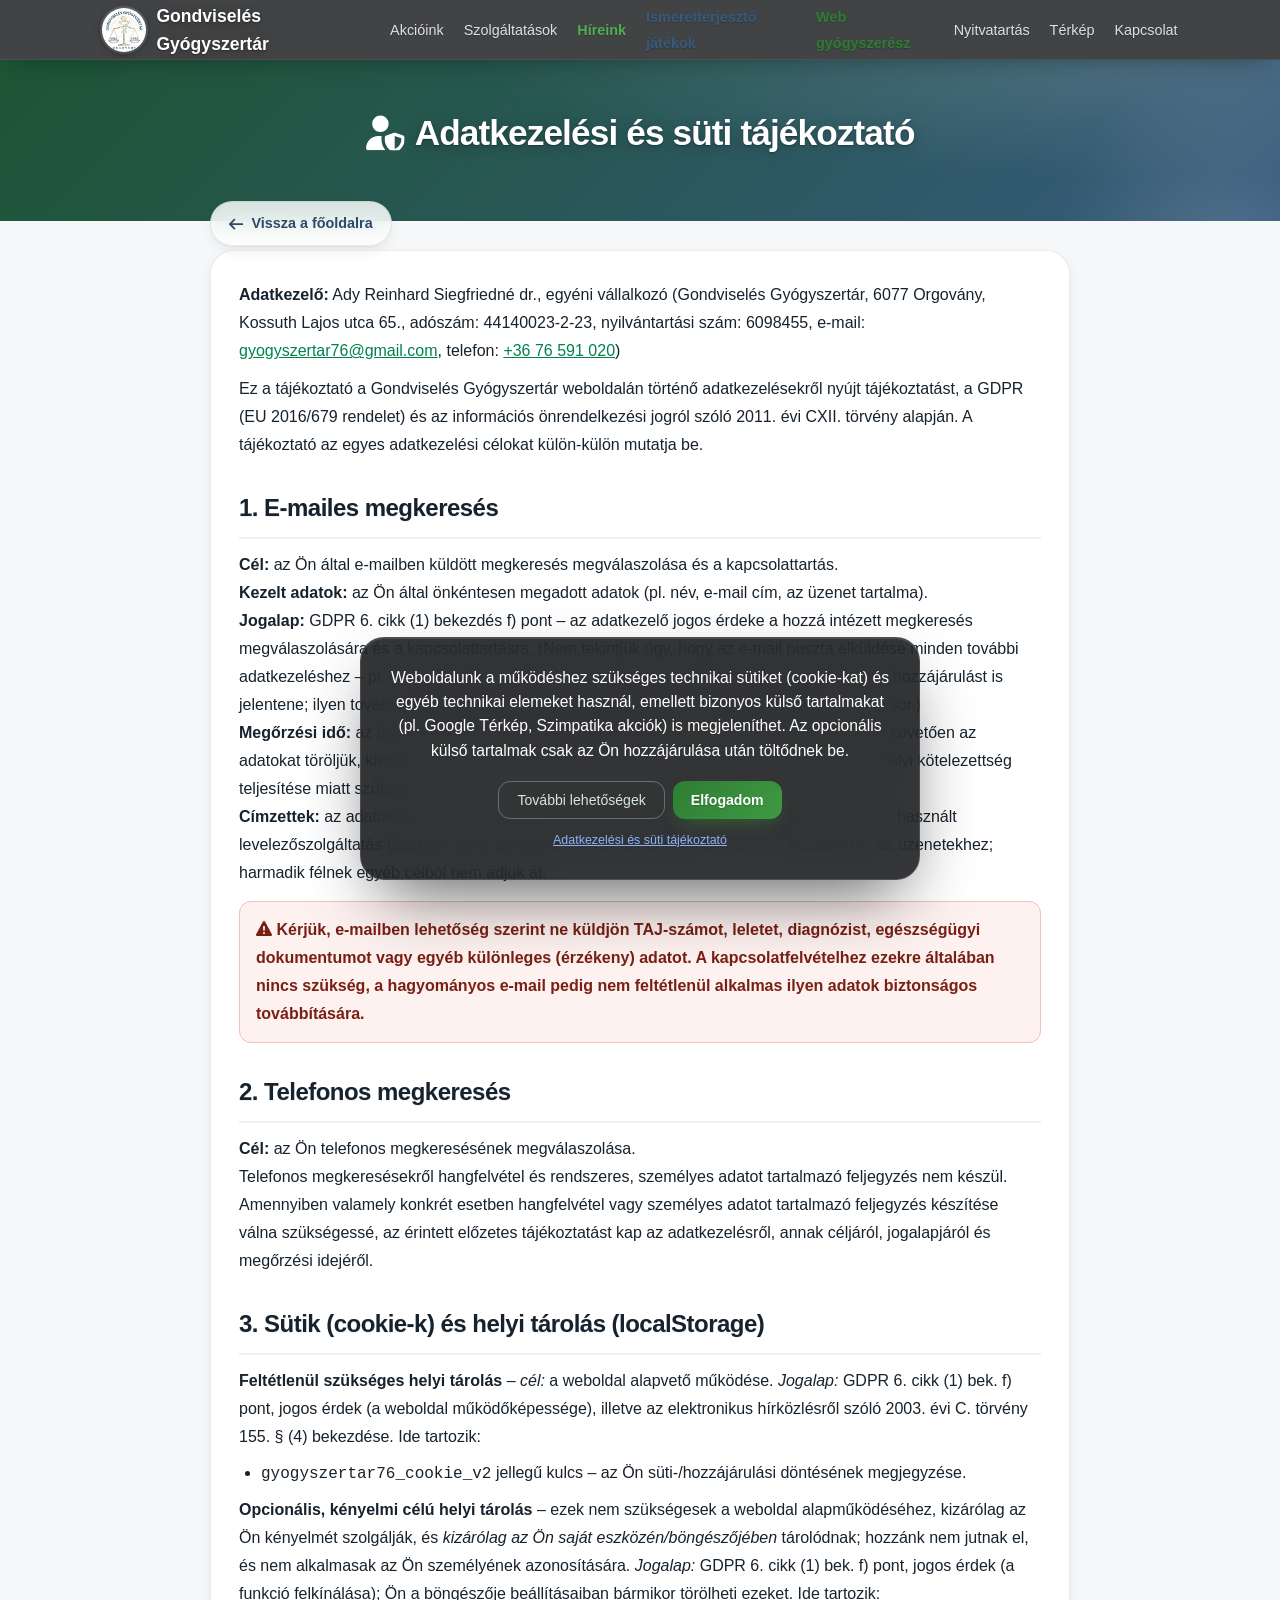
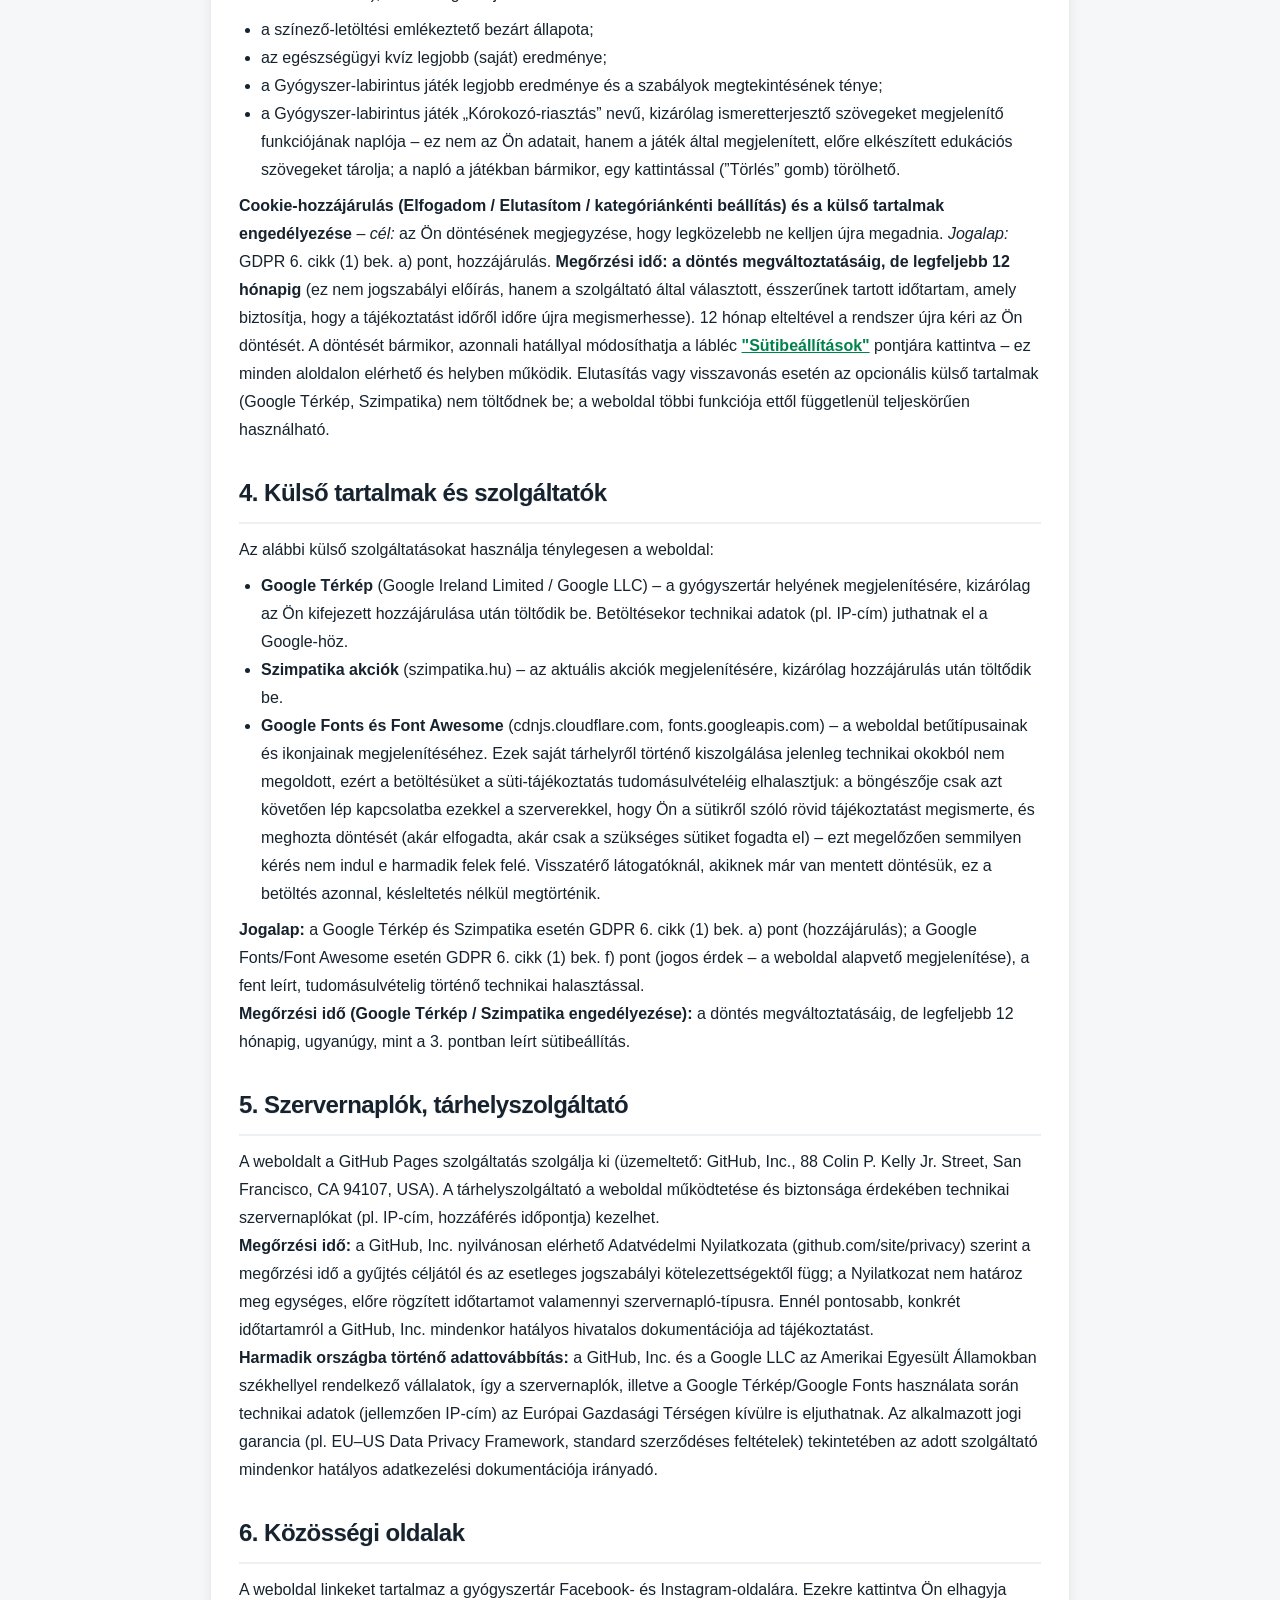
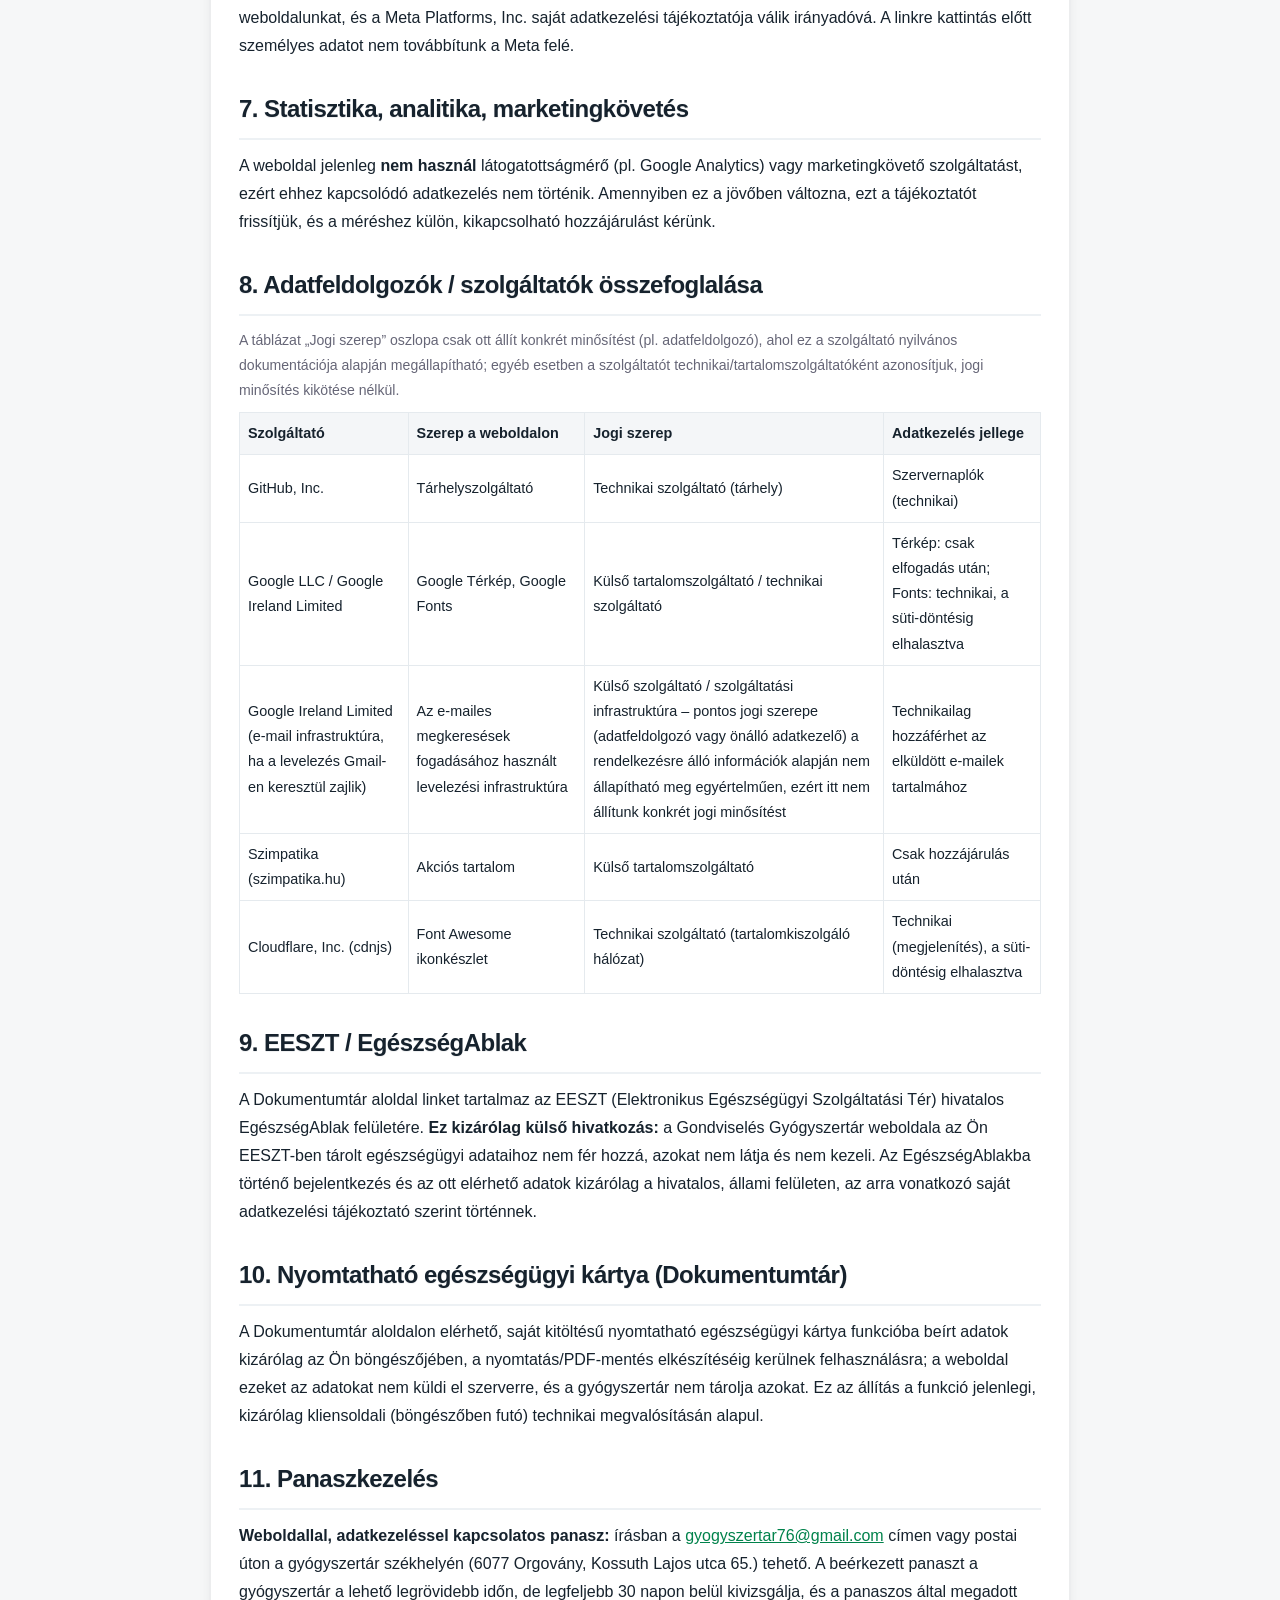
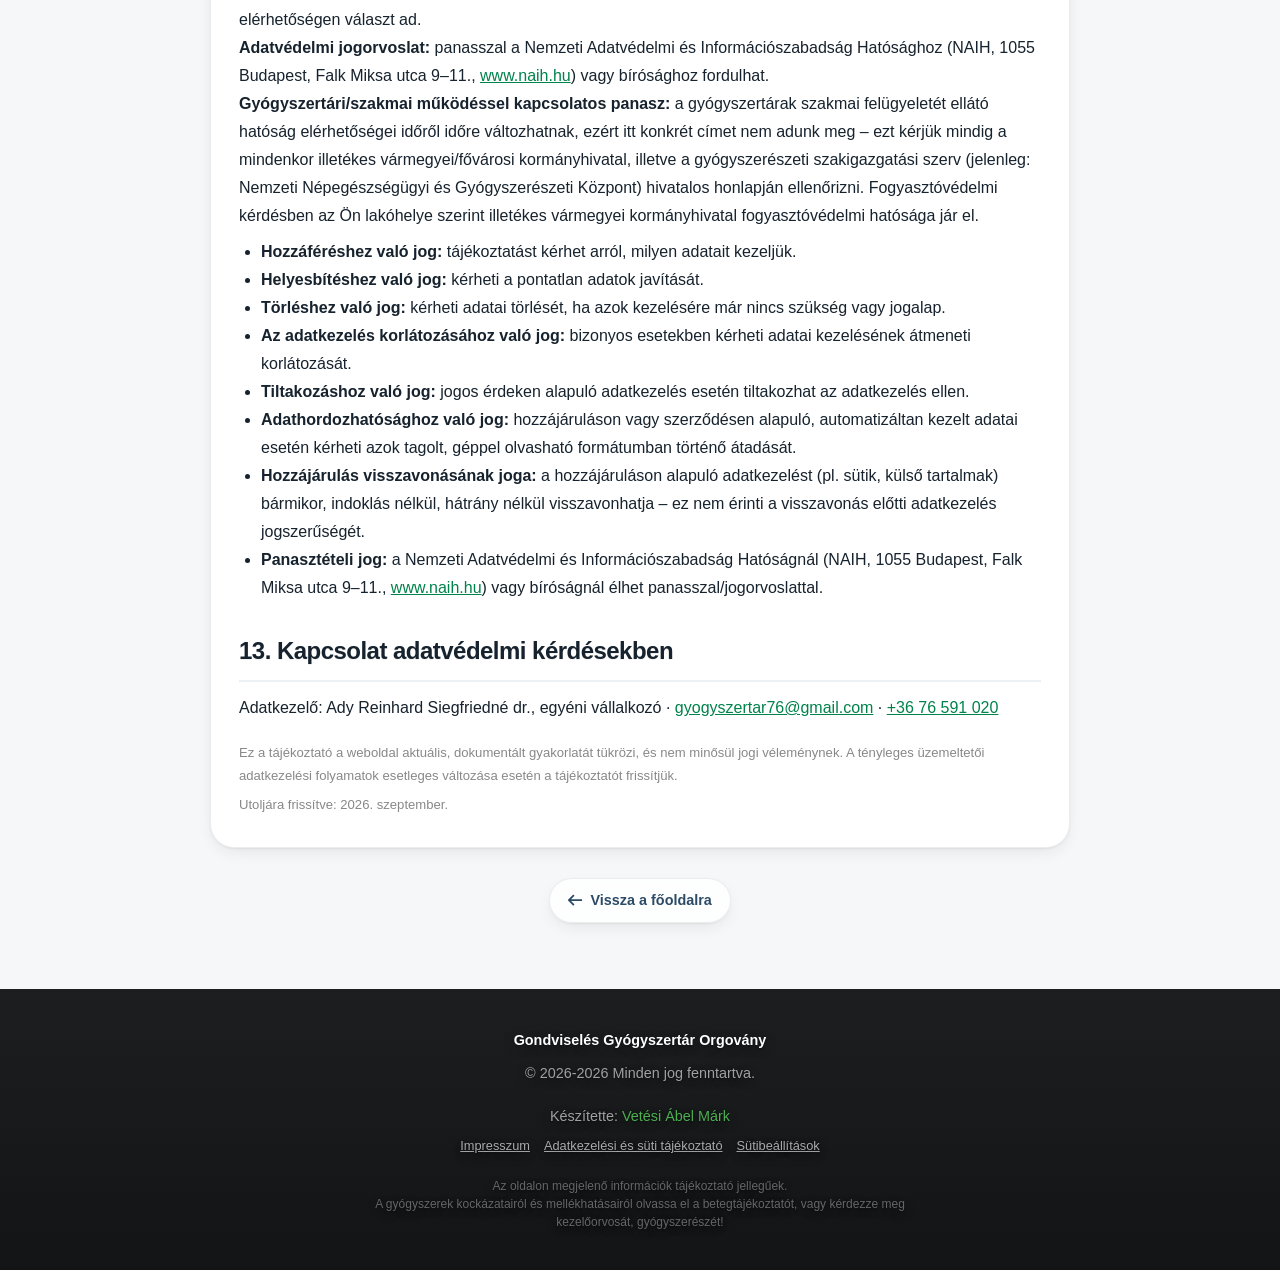
==== commit 87b106b0: "Add files via upload" ====
--- a/adatkezeles.html
+++ b/adatkezeles.html
@@ -97,7 +97,8 @@
   body { font-family:'Open Sans', system-ui, sans-serif; background:var(--paper); color:#26394b; line-height:1.6; }
   header.hero { padding:45px 20px 60px; background:linear-gradient(135deg,#1d5534,#365a7d); color:#fff; text-align:center; }
   header.hero h1 { font-family:'Montserrat',sans-serif; font-size:clamp(1.5rem,4.2vw,2.2rem); }
-  .wrap { max-width:900px; margin:-30px auto 0; padding:0 20px 60px; }
+  .wrap { max-width:900px; margin:-34px auto 0; padding:0 20px 60px; }
+  @media (max-width:760px){ .wrap { margin-top:-24px; } }
   .card { background:#fff; border-radius:20px; box-shadow:0 12px 30px rgba(32,48,64,0.09); border:1px solid #edf1f4; padding:30px 28px; margin-bottom:22px; }
   .history-teaser { display:flex; gap:20px; align-items:center; }
   .history-teaser .icon { width:60px; height:60px; border-radius:16px; background:#e7f3ea; color:var(--green); display:grid; place-items:center; font-size:1.6rem; flex-shrink:0; }
@@ -313,7 +314,7 @@
 <link rel="stylesheet" href="design.css">
 </head>
 <body>
-<svg id="ico-sprite-defs" style="position:absolute;width:0;height:0;overflow:hidden" aria-hidden="true" focusable="false"><symbol id="ico-apple" viewBox="0 0 384 512" fill="currentColor"><path d="M319.1 268.7c-.2-36.7 16.4-64.4 50-84.8-18.8-26.9-47.2-41.7-84.7-44.6-35.5-2.8-74.3 20.7-88.5 20.7-15 0-49.4-19.7-76.4-19.7-55.8.9-115.1 44.5-115.1 133.2 0 26.2 4.8 53.3 14.4 81.2 12.8 36.7 59 126.7 107.2 125.2 25.2-.6 43-17.9 75.8-17.9 31.8 0 48.3 17.9 76.4 17.9 48.6-.7 90.4-82.5 102.6-119.3-65.2-30.7-61.7-90-61.7-91.9m-56.6-164.2c27.3-32.4 24.8-61.9 24-72.5-24.1 1.4-52 16.4-67.9 34.9-17.5 19.8-27.8 44.3-25.6 71.9 26.1 2 49.9-11.4 69.5-34.3"/></symbol><symbol id="ico-arrow-left" viewBox="0 0 512 512" fill="currentColor"><path d="M9.4 233.4c-12.5 12.5-12.5 32.8 0 45.3l160 160c12.5 12.5 32.8 12.5 45.3 0s12.5-32.8 0-45.3L109.3 288H480c17.7 0 32-14.3 32-32s-14.3-32-32-32H109.3l105.4-105.4c12.5-12.5 12.5-32.8 0-45.3s-32.8-12.5-45.3 0l-160 160z"/></symbol><symbol id="ico-arrow-right" viewBox="0 0 512 512" fill="currentColor"><path d="M502.6 278.6c12.5-12.5 12.5-32.8 0-45.3l-160-160c-12.5-12.5-32.8-12.5-45.3 0s-12.5 32.8 0 45.3L402.7 224H32c-17.7 0-32 14.3-32 32s14.3 32 32 32h370.7L297.3 393.4c-12.5 12.5-12.5 32.8 0 45.3s32.8 12.5 45.3 0l160-160z"/></symbol><symbol id="ico-arrow-rotate-right" viewBox="0 0 512 512" fill="currentColor"><path d="M436.7 74.7 448 85.4V32c0-17.7 14.3-32 32-32s32 14.3 32 32v128c0 17.7-14.3 32-32 32H352c-17.7 0-32-14.3-32-32s14.3-32 32-32h47.9l-7.6-7.2-.6-.6c-75-75-196.5-75-271.5 0s-75 196.5 0 271.5 196.5 75 271.5 0q12.3-12.3 21.9-26.1c10.1-14.5 30.1-18 44.6-7.9s18 30.1 7.9 44.6c-8.5 12.2-18.2 23.8-29.1 34.7-100 100-262.1 100-362 0S-25 175 75 75c99.9-99.9 261.7-100 361.7-.3"/></symbol><symbol id="ico-arrow-up-right-from-square" viewBox="0 0 512 512" fill="currentColor"><path d="M320 0c-17.7 0-32 14.3-32 32s14.3 32 32 32h82.7L201.3 265.4c-12.5 12.5-12.5 32.8 0 45.3s32.8 12.5 45.3 0L448 109.3V192c0 17.7 14.3 32 32 32s32-14.3 32-32V32c0-17.7-14.3-32-32-32zM80 96c-44.2 0-80 35.8-80 80v256c0 44.2 35.8 80 80 80h256c44.2 0 80-35.8 80-80v-80c0-17.7-14.3-32-32-32s-32 14.3-32 32v80c0 8.8-7.2 16-16 16H80c-8.8 0-16-7.2-16-16V176c0-8.8 7.2-16 16-16h80c17.7 0 32-14.3 32-32s-14.3-32-32-32z"/></symbol><symbol id="ico-arrows-spin" viewBox="0 0 512 512" fill="currentColor"><path d="M481.7 240.1c-17.6-1.2-32.9 12-34.2 29.7-3.3 47-23.6 89.4-54.8 121L361 359c-6.9-6.9-17.2-8.9-26.2-5.2S320 366.3 320 376v112c0 13.3 10.7 24 24 24h112c9.7 0 18.5-5.8 22.2-14.8s1.7-19.3-5.2-26.2l-35-35c41.7-42.2 68.9-98.8 73.4-161.8 1.2-17.6-12-32.9-29.7-34.2zM39 41l35 35C32.3 118.2 5.1 174.8.6 237.8c-1.2 17.6 12 32.9 29.7 34.2s32.9-12 34.2-29.7c3.3-47 23.6-89.4 54.8-121L151 153c6.9 6.9 17.2 8.9 26.2 5.2S192 145.7 192 136V24c0-13.3-10.7-24-24-24H56c-9.7 0-18.5 5.8-22.2 14.8S32.2 34.1 39 41m201-10.7c-1.2 17.6 12 32.9 29.7 34.2 47 3.3 89.4 23.6 121 54.8L359 151c-6.9 6.9-8.9 17.2-5.2 26.2S366.3 192 376 192h112c13.3 0 24-10.7 24-24V56c0-9.7-5.8-18.5-14.8-22.2S477.9 32.2 471 39l-35 35C393.8 32.3 337.2 5.1 274.2.6c-17.6-1.2-32.9 12-34.2 29.7M41 473l35-35c42.2 41.7 98.8 68.9 161.8 73.4 17.6 1.2 32.9-12 34.2-29.7s-12-32.9-29.7-34.2c-47-3.3-89.4-23.6-121-54.8L153 361c6.9-6.9 8.9-17.2 5.2-26.2S145.7 320 136 320H24c-13.3 0-24 10.7-24 24v112c0 9.7 5.8 18.5 14.8 22.2s19.3 1.6 26.2-5.2"/></symbol><symbol id="ico-bag-shopping" viewBox="0 0 448 512" fill="currentColor"><path d="M160 80c0-35.3 28.7-64 64-64s64 28.7 64 64v48H160zm-48 48H48c-26.5 0-48 21.5-48 48v208c0 53 43 96 96 96h256c53 0 96-43 96-96V176c0-26.5-21.5-48-48-48h-64V80c0-61.9-50.1-112-112-112S112 18.1 112 80zm24 48a24 24 0 1 1 0 48 24 24 0 1 1 0-48m152 24a24 24 0 1 1 48 0 24 24 0 1 1-48 0"/></symbol><symbol id="ico-band-aid" viewBox="0 0 576 512" fill="currentColor"><path d="M464 416h48c35.3 0 64-28.7 64-64V160c0-35.3-28.7-64-64-64h-48zM416 96H160v320h256zM64 96c-35.3 0-64 28.7-64 64v192c0 35.3 28.7 64 64 64h48V96zm152 112a24 24 0 1 1 48 0 24 24 0 1 1-48 0m120-24a24 24 0 1 1 0 48 24 24 0 1 1 0-48M216 304a24 24 0 1 1 48 0 24 24 0 1 1-48 0m120-24a24 24 0 1 1 0 48 24 24 0 1 1 0-48"/></symbol><symbol id="ico-bars" viewBox="0 0 448 512" fill="currentColor"><path d="M0 96c0-17.7 14.3-32 32-32h384c17.7 0 32 14.3 32 32s-14.3 32-32 32H32c-17.7 0-32-14.3-32-32m0 160c0-17.7 14.3-32 32-32h384c17.7 0 32 14.3 32 32s-14.3 32-32 32H32c-17.7 0-32-14.3-32-32m448 160c0 17.7-14.3 32-32 32H32c-17.7 0-32-14.3-32-32s14.3-32 32-32h384c17.7 0 32 14.3 32 32"/></symbol><symbol id="ico-battery-quarter" viewBox="0 0 640 512" fill="currentColor"><path d="M528 128c8.8 0 16 7.2 16 16v224c0 8.8-7.2 16-16 16H112c-8.8 0-16-7.2-16-16V144c0-8.8 7.2-16 16-16zM112 64c-44.2 0-80 35.8-80 80v224c0 44.2 35.8 80 80 80h416c44.2 0 80-35.8 80-80v-48c17.7 0 32-14.3 32-32v-64c0-17.7-14.3-32-32-32v-48c0-44.2-35.8-80-80-80zm56 112c-13.3 0-24 10.7-24 24v112c0 13.3 10.7 24 24 24h64c13.3 0 24-10.7 24-24V200c0-13.3-10.7-24-24-24z"/></symbol><symbol id="ico-bolt" viewBox="0 0 448 512" fill="currentColor"><path d="M338.8-9.9c11.9 8.6 16.3 24.2 10.9 37.8L271.3 224H416c13.5 0 25.5 8.4 30.1 21.1s.7 26.9-9.6 35.5l-288 240c-11.3 9.4-27.4 9.9-39.3 1.3s-16.3-24.2-10.9-37.8L176.7 288H32c-13.5 0-25.5-8.4-30.1-21.1s-.7-26.9 9.6-35.5l288-240c11.3-9.4 27.4-9.9 39.3-1.3"/></symbol><symbol id="ico-bone" viewBox="0 0 640 512" fill="currentColor"><path d="M197.4 160c-3.9 0-7.2-2.8-8.1-6.6C179.1 111.3 141.2 80 96 80c-53 0-96 43-96 96 0 29.1 12.9 55.1 33.3 72.7 4.3 3.7 4.3 10.8 0 14.5C12.9 280.8 0 306.9 0 335.9c0 53 43 96 96 96 45.2 0 83.1-31.3 93.3-73.4.9-3.8 4.2-6.6 8.1-6.6h245.1c3.9 0 7.2 2.8 8.1 6.6 10.2 42.1 48.1 73.4 93.3 73.4 53 0 96-43 96-96 0-29.1-12.9-55.1-33.3-72.7-4.3-3.7-4.3-10.8 0-14.5 20.4-17.6 33.3-43.7 33.3-72.7 0-53-43-96-96-96-45.2 0-83.1 31.3-93.3 73.4-.9 3.8-4.2 6.6-8.1 6.6z"/></symbol><symbol id="ico-book-open" viewBox="0 0 512 512" fill="currentColor"><path d="M256 141.3v309.3l.5-.2A449 449 0 0 1 428.8 416H448V96h-19.2c-42.2 0-84.1 8.4-123.1 24.6-16.8 7-33.4 13.9-49.7 20.7m-25.1-79.8L256 72l25.1-10.5C327.9 42 378.1 32 428.8 32H464c26.5 0 48 21.5 48 48v352c0 26.5-21.5 48-48 48h-35.2c-50.7 0-100.9 10-147.7 29.5l-12.8 5.3c-7.9 3.3-16.7 3.3-24.6 0l-12.8-5.3C184.1 490 133.9 480 83.2 480H48c-26.5 0-48-21.5-48-48V80c0-26.5 21.5-48 48-48h35.2c50.7 0 100.9 10 147.7 29.5"/></symbol><symbol id="ico-border-all" viewBox="0 0 448 512" fill="currentColor"><path d="M384 96v128H256V96zm0 192v128H256V288zm-192-64H64V96h128zM64 288h128v128H64zm0-256C28.7 32 0 60.7 0 96v320c0 35.3 28.7 64 64 64h320c35.3 0 64-28.7 64-64V96c0-35.3-28.7-64-64-64z"/></symbol><symbol id="ico-brain" viewBox="0 0 512 512" fill="currentColor"><path d="M120 56c0-30.9 25.1-56 56-56h24c17.7 0 32 14.3 32 32v448c0 17.7-14.3 32-32 32h-32c-29.8 0-54.9-20.4-62-48h-2c-44.2 0-80-35.8-80-80 0-18 6-34.6 16-48-19.4-14.6-32-37.8-32-64 0-30.9 17.6-57.8 43.2-71.1-7.1-12-11.2-26-11.2-40.9 0-44.2 35.8-80 80-80zm272 0v24c44.2 0 80 35.8 80 80 0 15-4.1 29-11.2 40.9C486.5 214.2 504 241 504 272c0 26.2-12.6 49.4-32 64 10 13.4 16 30 16 48 0 44.2-35.8 80-80 80h-2c-7.1 27.6-32.2 48-62 48h-32c-17.7 0-32-14.3-32-32V32c0-17.7 14.3-32 32-32h24c30.9 0 56 25.1 56 56"/></symbol><symbol id="ico-bullseye" viewBox="0 0 512 512" fill="currentColor"><path d="M448 256a192 192 0 1 0-384 0 192 192 0 1 0 384 0M0 256a256 256 0 1 1 512 0 256 256 0 1 1-512 0m256 80a80 80 0 1 0 0-160 80 80 0 1 0 0 160m0-224a144 144 0 1 1 0 288 144 144 0 1 1 0-288m-32 144a32 32 0 1 1 64 0 32 32 0 1 1-64 0"/></symbol><symbol id="ico-calendar-days" viewBox="0 0 448 512" fill="currentColor"><path d="M128 0c17.7 0 32 14.3 32 32v32h128V32c0-17.7 14.3-32 32-32s32 14.3 32 32v32h32c35.3 0 64 28.7 64 64v288c0 35.3-28.7 64-64 64H64c-35.3 0-64-28.7-64-64V128c0-35.3 28.7-64 64-64h32V32c0-17.7 14.3-32 32-32M64 240v32c0 8.8 7.2 16 16 16h32c8.8 0 16-7.2 16-16v-32c0-8.8-7.2-16-16-16H80c-8.8 0-16 7.2-16 16m128 0v32c0 8.8 7.2 16 16 16h32c8.8 0 16-7.2 16-16v-32c0-8.8-7.2-16-16-16h-32c-8.8 0-16 7.2-16 16m144-16c-8.8 0-16 7.2-16 16v32c0 8.8 7.2 16 16 16h32c8.8 0 16-7.2 16-16v-32c0-8.8-7.2-16-16-16zM64 368v32c0 8.8 7.2 16 16 16h32c8.8 0 16-7.2 16-16v-32c0-8.8-7.2-16-16-16H80c-8.8 0-16 7.2-16 16m144-16c-8.8 0-16 7.2-16 16v32c0 8.8 7.2 16 16 16h32c8.8 0 16-7.2 16-16v-32c0-8.8-7.2-16-16-16zm112 16v32c0 8.8 7.2 16 16 16h32c8.8 0 16-7.2 16-16v-32c0-8.8-7.2-16-16-16h-32c-8.8 0-16 7.2-16 16"/></symbol><symbol id="ico-car" viewBox="0 0 512 512" fill="currentColor"><path d="M135.2 117.4 109.1 192h293.8l-26.1-74.6c-4.5-12.8-16.6-21.4-30.2-21.4H165.4c-13.6 0-25.7 8.6-30.2 21.4m-95.6 79.4L74.8 96.3C88.3 57.8 124.6 32 165.4 32h181.2c40.8 0 77.1 25.8 90.6 64.3l35.2 100.5c23.2 9.6 39.6 32.5 39.6 59.2v192c0 17.7-14.3 32-32 32h-32c-17.7 0-32-14.3-32-32v-32H96v32c0 17.7-14.3 32-32 32H32c-17.7 0-32-14.3-32-32V256c0-26.7 16.4-49.6 39.6-59.2M128 304a32 32 0 1 0-64 0 32 32 0 1 0 64 0m288 32a32 32 0 1 0 0-64 32 32 0 1 0 0 64"/></symbol><symbol id="ico-check" viewBox="0 0 448 512" fill="currentColor"><path d="M434.8 70.1c14.3 10.4 17.5 30.4 7.1 44.7l-256 352c-5.5 7.6-14 12.3-23.4 13.1s-18.5-2.7-25.1-9.3l-128-128c-12.5-12.5-12.5-32.8 0-45.3s32.8-12.5 45.3 0l101.5 101.5 234-321.7c10.4-14.3 30.4-17.5 44.7-7.1z"/></symbol><symbol id="ico-chevron-down" viewBox="0 0 448 512" fill="currentColor"><path d="M201.4 406.6c12.5 12.5 32.8 12.5 45.3 0l192-192c12.5-12.5 12.5-32.8 0-45.3s-32.8-12.5-45.3 0L224 338.7 54.6 169.4c-12.5-12.5-32.8-12.5-45.3 0s-12.5 32.8 0 45.3l192 192z"/></symbol><symbol id="ico-chevron-left" viewBox="0 0 320 512" fill="currentColor"><path d="M9.4 233.4c-12.5 12.5-12.5 32.8 0 45.3l192 192c12.5 12.5 32.8 12.5 45.3 0s12.5-32.8 0-45.3L77.3 256 246.6 86.6c12.5-12.5 12.5-32.8 0-45.3s-32.8-12.5-45.3 0l-192 192z"/></symbol><symbol id="ico-chevron-right" viewBox="0 0 320 512" fill="currentColor"><path d="M311.1 233.4c12.5 12.5 12.5 32.8 0 45.3l-192 192c-12.5 12.5-32.8 12.5-45.3 0s-12.5-32.8 0-45.3L243.2 256 73.9 86.6c-12.5-12.5-12.5-32.8 0-45.3s32.8-12.5 45.3 0l192 192z"/></symbol><symbol id="ico-chevron-up" viewBox="0 0 448 512" fill="currentColor"><path d="M201.4 105.4c12.5-12.5 32.8-12.5 45.3 0l192 192c12.5 12.5 12.5 32.8 0 45.3s-32.8 12.5-45.3 0L224 173.3 54.6 342.6c-12.5 12.5-32.8 12.5-45.3 0s-12.5-32.8 0-45.3l192-192z"/></symbol><symbol id="ico-child-reaching" viewBox="0 0 384 512" fill="currentColor"><path d="M256 64a64 64 0 1 0-128 0 64 64 0 1 0 128 0M152.9 169.3c-23.7-8.4-44.5-24.3-58.8-45.8L74.6 94.2C64.8 79.5 45 75.6 30.3 85.4s-18.7 29.6-8.9 44.4L40.9 159c18.1 27.1 42.8 48.4 71.1 62.4V480c0 17.7 14.3 32 32 32s32-14.3 32-32v-96h32v96c0 17.7 14.3 32 32 32s32-14.3 32-32V221.6c29.1-14.2 54.4-36.2 72.7-64.2l18.2-27.9c9.6-14.8 5.4-34.6-9.4-44.3s-34.6-5.5-44.3 9.4L291 122.4c-21.8 33.4-58.9 53.6-98.8 53.6-12.6 0-24.9-2-36.6-5.8-.9-.3-1.8-.7-2.7-.9"/></symbol><symbol id="ico-circle-info" viewBox="0 0 512 512" fill="currentColor"><path d="M256 512a256 256 0 1 0 0-512 256 256 0 1 0 0 512m-32-352a32 32 0 1 1 64 0 32 32 0 1 1-64 0m-8 64h48c13.3 0 24 10.7 24 24v88h8c13.3 0 24 10.7 24 24s-10.7 24-24 24h-80c-13.3 0-24-10.7-24-24s10.7-24 24-24h24v-64h-24c-13.3 0-24-10.7-24-24s10.7-24 24-24"/></symbol><symbol id="ico-comment-slash" viewBox="0 0 576 512" fill="currentColor"><path d="M41-25c-9.4-9.3-24.6-9.3-34 0S-2.3-.4 7 9l528 528c9.4 9.4 24.6 9.4 33.9 0s9.4-24.6 0-33.9l-96.6-96.6c44.4-43.2 71.6-101.8 71.6-166.5 0-132.5-114.6-240-256-240-63 0-120.8 21.4-165.4 56.8zm19.4 155C42.2 163 32 200.3 32 239.9c0 54.3 19.2 104.3 51.6 144.5l-48.8 92.3c-4.8 9-3.3 20 3.6 27.5s17.7 9.8 27.1 5.8l118.4-50.7C215.7 472.6 251 480 288 480c36.4 0 70.9-7.1 102.3-19.9l-330-330z"/></symbol><symbol id="ico-compress" viewBox="0 0 448 512" fill="currentColor"><path d="M160 64c0-17.7-14.3-32-32-32S96 46.3 96 64v64H32c-17.7 0-32 14.3-32 32s14.3 32 32 32h96c17.7 0 32-14.3 32-32zM32 320c-17.7 0-32 14.3-32 32s14.3 32 32 32h64v64c0 17.7 14.3 32 32 32s32-14.3 32-32v-96c0-17.7-14.3-32-32-32zM352 64c0-17.7-14.3-32-32-32s-32 14.3-32 32v96c0 17.7 14.3 32 32 32h96c17.7 0 32-14.3 32-32s-14.3-32-32-32h-64zm-32 256c-17.7 0-32 14.3-32 32v96c0 17.7 14.3 32 32 32s32-14.3 32-32v-64h64c17.7 0 32-14.3 32-32s-14.3-32-32-32z"/></symbol><symbol id="ico-credit-card" viewBox="0 0 512 512" fill="currentColor"><path d="M0 128v32h512v-32c0-35.3-28.7-64-64-64H64C28.7 64 0 92.7 0 128m0 80v176c0 35.3 28.7 64 64 64h384c35.3 0 64-28.7 64-64V208zm64 152c0-13.3 10.7-24 24-24h48c13.3 0 24 10.7 24 24s-10.7 24-24 24H88c-13.3 0-24-10.7-24-24m144 0c0-13.3 10.7-24 24-24h64c13.3 0 24 10.7 24 24s-10.7 24-24 24h-64c-13.3 0-24-10.7-24-24"/></symbol><symbol id="ico-download" viewBox="0 0 448 512" fill="currentColor"><path d="M256 32c0-17.7-14.3-32-32-32s-32 14.3-32 32v210.7l-41.4-41.4c-12.5-12.5-32.8-12.5-45.3 0s-12.5 32.8 0 45.3l96 96c12.5 12.5 32.8 12.5 45.3 0l96-96c12.5-12.5 12.5-32.8 0-45.3s-32.8-12.5-45.3 0L256 242.7zM64 320c-35.3 0-64 28.7-64 64v32c0 35.3 28.7 64 64 64h320c35.3 0 64-28.7 64-64v-32c0-35.3-28.7-64-64-64h-46.9l-56.6 56.6c-31.2 31.2-81.9 31.2-113.1 0L110.9 320zm304 56a24 24 0 1 1 0 48 24 24 0 1 1 0-48"/></symbol><symbol id="ico-droplet" viewBox="0 0 384 512" fill="currentColor"><path d="M192 512C86 512 0 426 0 320 0 228.8 130.2 45.9 166.6-3.5c5.9-8 15.2-12.5 25.2-12.5h.4c10 0 19.3 4.5 25.2 12.5C253.8 45.9 384 228.8 384 320c0 106-86 192-192 192m-80-200c0-13.3-10.7-24-24-24s-24 10.7-24 24c0 75.1 60.9 136 136 136 13.3 0 24-10.7 24-24s-10.7-24-24-24c-48.6 0-88-39.4-88-88"/></symbol><symbol id="ico-dumbbell" viewBox="0 0 640 512" fill="currentColor"><path d="M96 112c0-26.5 21.5-48 48-48s48 21.5 48 48v112h256V112c0-26.5 21.5-48 48-48s48 21.5 48 48v16h16c26.5 0 48 21.5 48 48v48c17.7 0 32 14.3 32 32s-14.3 32-32 32v48c0 26.5-21.5 48-48 48h-16v16c0 26.5-21.5 48-48 48s-48-21.5-48-48V288H192v112c0 26.5-21.5 48-48 48s-48-21.5-48-48v-16H80c-26.5 0-48-21.5-48-48v-48c-17.7 0-32-14.3-32-32s14.3-32 32-32v-48c0-26.5 21.5-48 48-48h16z"/></symbol><symbol id="ico-ear-listen" viewBox="0 0 512 512" fill="currentColor"><path d="M379.6.3c-8.9 1.2-17.2 6.2-22.4 14.1-6.8 10.4-7 24.1-.4 34.6 5.6 8.9 15.5 12.7 23.8 18.5 7.5 5.2 17.6 13.2 27.7 24.2 20 21.7 39.5 54.3 39.5 100.3 0 17.7 14.3 32 32 32s32-14.3 32-32c0-66-28.5-113.4-56.5-143.7C441.4 33.2 427.5 22.2 417 15 406 7.4 393.5-1.6 379.4.3zM240 128c-57.6 0-105.1 43.6-111.3 99.5-1.9 17.6-17.8 30.2-35.3 28.3S63.2 238 65.1 220.5C74.8 132.5 149.4 64 240 64c97.2 0 176 78.8 176 176 0 46-17.7 87.9-46.6 119.3-12 13-17.4 24.8-17.4 34.7v6.1c0 61.9-50.1 112-112 112-17.7 0-32-14.3-32-32s14.3-32 32-32c26.5 0 48-21.5 48-48V394c0-32.9 17.4-59.6 34.4-78 18.4-20 29.6-46.6 29.6-75.9 0-61.9-50.1-112-112-112zM0 480a32 32 0 1 1 64 0 32 32 0 1 1-64 0m160-96a32 32 0 1 0 0-64 32 32 0 1 0 0 64m-73.4-22.6c-12.5-12.5-32.8-12.5-45.3 0s-12.5 32.8 0 45.3l64 64c12.5 12.5 32.8 12.5 45.3 0s12.5-32.8 0-45.3zM240 208c-17.7 0-32 14.3-32 32 0 13.3-10.7 24-24 24s-24-10.7-24-24c0-44.2 35.8-80 80-80s80 35.8 80 80c0 13.3-10.7 24-24 24s-24-10.7-24-24c0-17.7-14.3-32-32-32"/></symbol><symbol id="ico-envelope" viewBox="0 0 512 512" fill="currentColor"><path d="M48 64C21.5 64 0 85.5 0 112c0 15.1 7.1 29.3 19.2 38.4l208 156a48 48 0 0 0 57.6 0l208-156c12.1-9.1 19.2-23.3 19.2-38.4 0-26.5-21.5-48-48-48zM0 196v188c0 35.3 28.7 64 64 64h384c35.3 0 64-28.7 64-64V196L313.6 344.8c-34.1 25.6-81.1 25.6-115.2 0z"/></symbol><symbol id="ico-exclamation-circle" viewBox="0 0 512 512" fill="currentColor"><path d="M256 512a256 256 0 1 1 0-512 256 256 0 1 1 0 512m0-192a32 32 0 1 0 0 64 32 32 0 1 0 0-64m0-192c-18.2 0-32.7 15.5-31.4 33.7l7.4 104c.9 12.6 11.4 22.3 23.9 22.3 12.6 0 23-9.7 23.9-22.3l7.4-104c1.3-18.2-13.1-33.7-31.4-33.7z"/></symbol><symbol id="ico-exclamation-triangle" viewBox="0 0 512 512" fill="currentColor"><path d="M256 0c14.7 0 28.2 8.1 35.2 21l216 400c6.7 12.4 6.4 27.4-.8 39.5S486.1 480 472 480H40c-14.1 0-27.2-7.4-34.4-19.5s-7.5-27.1-.8-39.5l216-400c7-12.9 20.5-21 35.2-21m0 352a32 32 0 1 0 0 64 32 32 0 1 0 0-64m0-192c-18.2 0-32.7 15.5-31.4 33.7l7.4 104c.9 12.5 11.4 22.3 23.9 22.3 12.6 0 23-9.7 23.9-22.3l7.4-104c1.3-18.2-13.1-33.7-31.4-33.7z"/></symbol><symbol id="ico-expand" viewBox="0 0 448 512" fill="currentColor"><path d="M32 32C14.3 32 0 46.3 0 64v96c0 17.7 14.3 32 32 32s32-14.3 32-32V96h64c17.7 0 32-14.3 32-32s-14.3-32-32-32zm32 320c0-17.7-14.3-32-32-32S0 334.3 0 352v96c0 17.7 14.3 32 32 32h96c17.7 0 32-14.3 32-32s-14.3-32-32-32H64zM320 32c-17.7 0-32 14.3-32 32s14.3 32 32 32h64v64c0 17.7 14.3 32 32 32s32-14.3 32-32V64c0-17.7-14.3-32-32-32zm128 320c0-17.7-14.3-32-32-32s-32 14.3-32 32v64h-64c-17.7 0-32 14.3-32 32s14.3 32 32 32h96c17.7 0 32-14.3 32-32z"/></symbol><symbol id="ico-eye" viewBox="0 0 576 512" fill="currentColor"><path d="M288 32c-80.8 0-145.5 36.8-192.6 80.6-46.8 43.5-78.1 95.4-93 131.1-3.3 7.9-3.3 16.7 0 24.6 14.9 35.7 46.2 87.7 93 131.1C142.5 443.1 207.2 480 288 480s145.5-36.8 192.6-80.6c46.8-43.5 78.1-95.4 93-131.1 3.3-7.9 3.3-16.7 0-24.6-14.9-35.7-46.2-87.7-93-131.1C433.5 68.9 368.8 32 288 32M144 256a144 144 0 1 1 288 0 144 144 0 1 1-288 0m144-64c0 35.3-28.7 64-64 64-11.5 0-22.3-3-31.7-8.4-1 10.9-.1 22.1 2.9 33.2 13.7 51.2 66.4 81.6 117.6 67.9s81.6-66.4 67.9-117.6c-12.2-45.7-55.5-74.8-101.1-70.8 5.3 9.3 8.4 20.1 8.4 31.7"/></symbol><symbol id="ico-face-dizzy" viewBox="0 0 512 512" fill="currentColor"><path d="M256 512a256 256 0 1 0 0-512 256 256 0 1 0 0 512M134.1 153.9l25.9 25.9 25.9-25.9c7.8-7.8 20.5-7.8 28.3 0s7.8 20.5 0 28.3l-25.9 25.9 25.9 25.9c7.8 7.8 7.8 20.5 0 28.3s-20.5 7.8-28.3 0L160 236.4l-25.9 25.9c-7.8 7.8-20.5 7.8-28.3 0s-7.8-20.5 0-28.3l25.9-25.9-25.9-25.9c-7.8-7.8-7.8-20.5 0-28.3s20.5-7.8 28.3 0m192 0 25.9 25.9 25.9-25.9c7.8-7.8 20.5-7.8 28.3 0s7.8 20.5 0 28.3l-25.9 25.9 25.9 25.9c7.8 7.8 7.8 20.5 0 28.3s-20.5 7.8-28.3 0L352 236.4l-25.9 25.9c-7.8 7.8-20.5 7.8-28.3 0s-7.8-20.5 0-28.3l25.9-25.9-25.9-25.9c-7.8-7.8-7.8-20.5 0-28.3s20.5-7.8 28.3 0M256 304a64 64 0 1 1 0 128 64 64 0 1 1 0-128"/></symbol><symbol id="ico-face-flushed" viewBox="0 0 512 512" fill="currentColor"><path d="M0 256a256 256 0 1 1 512 0 256 256 0 1 1-512 0m168 136c0 13.3 10.7 24 24 24h128c13.3 0 24-10.7 24-24s-10.7-24-24-24H192c-13.3 0-24 10.7-24 24m-8-96a72 72 0 1 0 0-144 72 72 0 1 0 0 144m264-72a72 72 0 1 0-144 0 72 72 0 1 0 144 0m-288 0a24 24 0 1 1 48 0 24 24 0 1 1-48 0m192 0a24 24 0 1 1 48 0 24 24 0 1 1-48 0"/></symbol><symbol id="ico-face-frown" viewBox="0 0 512 512" fill="currentColor"><path d="M256 512a256 256 0 1 0 0-512 256 256 0 1 0 0 512m90.6-113.9c-20.4-28-53.4-46.1-90.6-46.1s-70.2 18.1-90.6 46.1c-7.8 10.7-22.8 13.1-33.5 5.3s-13.1-22.8-5.3-33.5C155.7 330 202.8 304 256 304s100.3 26 129.4 65.9c7.8 10.7 5.4 25.7-5.3 33.5s-25.7 5.4-33.5-5.3M144 208a32 32 0 1 1 64 0 32 32 0 1 1-64 0m192-32a32 32 0 1 1 0 64 32 32 0 1 1 0-64"/></symbol><symbol id="ico-face-tired" viewBox="0 0 512 512" fill="currentColor"><path d="M256 512a256 256 0 1 0 0-512 256 256 0 1 0 0 512m-91.3-183.3c22-22 53.9-40.7 91.3-40.7s69.3 18.7 91.3 40.7c11.1 11.1 20.1 23.4 26.4 35.4 6.2 11.7 10.3 24.4 10.3 35.9 0 5.2-2.6 10.2-6.9 13.2s-9.8 3.7-14.7 1.8l-20.5-7.7C315 397.2 286.4 392 257.6 392h-3.2c-28.8 0-57.3 5.2-84.3 15.3l-20.5 7.7c-4.9 1.8-10.4 1.2-14.7-1.8s-6.9-8-6.9-13.2c0-11.6 4.2-24.2 10.3-35.9 6.3-12 15.3-24.3 26.4-35.4m-42.1-169.5c4.5-6.8 13.3-9.2 20.6-5.5l79.6 40c5.4 2.7 8.8 8.2 8.8 14.3s-3.4 11.6-8.8 14.3l-79.6 40c-7.3 3.6-16.1 1.3-20.6-5.5s-3.1-15.9 3.1-21.1L159 208l-33.2-27.7c-6.2-5.2-7.6-14.3-3.1-21.1zm263.6 21.1L353 208l33.2 27.7c6.2 5.2 7.6 14.3 3.1 21.1s-13.3 9.2-20.6 5.5l-79.6-40c-5.4-2.7-8.8-8.2-8.8-14.3s3.4-11.6 8.8-14.3l79.6-40c7.3-3.6 16.1-1.3 20.6 5.5s3.1 15.9-3.1 21.1"/></symbol><symbol id="ico-facebook-f" viewBox="0 0 320 512" fill="currentColor"><path d="M80 299.3V512h116V299.3h86.5l18-97.8H196v-34.6c0-51.7 20.3-71.5 72.7-71.5 16.3 0 29.4.4 37 1.2V7.9C291.4 4 256.4 0 236.2 0 129.3 0 80 50.5 80 159.4v42.1H14v97.8z"/></symbol><symbol id="ico-fire" viewBox="0 0 448 512" fill="currentColor"><path d="M160.5-26.4c9.3-7.8 23-7.5 31.9.9 12.3 11.6 23.3 24.4 33.9 37.4 13.5 16.5 29.7 38.3 45.3 64.2 5.2-6.8 10-12.8 14.2-17.9 1.1-1.3 2.2-2.7 3.3-4.1C297 44.3 306.8 32 319.9 32c13.4 0 22.8 11.9 30.8 22.1q1.95 2.55 3.9 4.8c10.3 12.4 24 30.3 37.7 52.4 27.2 43.9 55.6 106.4 55.6 176.6 0 123.7-100.3 224-224 224S0 411.7 0 288c0-91.1 41.1-170 80.5-225 19.9-27.7 39.7-49.9 54.6-65.1 8.2-8.4 16.5-16.7 25.5-24.2zM225.7 416c25.3 0 47.7-7 68.8-21 42.1-29.4 53.4-88.2 28.1-134.4-4.5-9-16-9.6-22.5-2l-25.2 29.3c-6.6 7.6-18.5 7.4-24.7-.5-17.3-22.1-49.1-62.4-65.3-83-5.4-6.9-15.2-8-21.5-1.9-18.3 17.8-51.5 56.8-51.5 104.3 0 68.6 50.6 109.2 113.7 109.2z"/></symbol><symbol id="ico-folder-open" viewBox="0 0 576 512" fill="currentColor"><path d="m56 225.6-23.6 70.6V96c0-35.3 28.7-64 64-64h138.7c13.8 0 27.3 4.5 38.4 12.8l38.4 28.8c5.5 4.2 12.3 6.4 19.2 6.4h117.3c35.3 0 64 28.7 64 64v16H147c-41.3 0-78 26.4-91.1 65.6zM477.8 448H99c-32.8 0-55.9-32.1-45.5-63.2l48-144C108 221.2 126.4 208 147 208h378.8c32.8 0 55.9 32.1 45.5 63.2l-48 144c-6.5 19.6-24.9 32.8-45.5 32.8"/></symbol><symbol id="ico-gamepad" viewBox="0 0 640 512" fill="currentColor"><path d="M448 64c106 0 192 86 192 192s-86 192-192 192H192C86 448 0 362 0 256S86 64 192 64zM192 176c-13.3 0-24 10.7-24 24v32h-32c-13.3 0-24 10.7-24 24s10.7 24 24 24h32v32c0 13.3 10.7 24 24 24s24-10.7 24-24v-32h32c13.3 0 24-10.7 24-24s-10.7-24-24-24h-32v-32c0-13.3-10.7-24-24-24m240 96a32 32 0 1 0 0 64 32 32 0 1 0 0-64m64-96a32 32 0 1 0 0 64 32 32 0 1 0 0-64"/></symbol><symbol id="ico-gift" viewBox="0 0 512 512" fill="currentColor"><path d="M321.5 68.8c7.6-12.9 21.4-20.8 36.3-20.8h2.2c22.1 0 40 17.9 40 40s-17.9 40-40 40h-73.3zm-131 0 34.8 59.2H152c-22.1 0-40-17.9-40-40s17.9-40 40-40h2.2c14.9 0 28.8 7.9 36.3 20.8m89.6-24.3-24.1 41-24.1-41C215.7 16.9 186.1 0 154.2 0H152c-48.6 0-88 39.4-88 88 0 14.4 3.5 28 9.6 40H32c-17.7 0-32 14.3-32 32v32c0 17.7 14.3 32 32 32h448c17.7 0 32-14.3 32-32v-32c0-17.7-14.3-32-32-32h-41.6c6.1-12 9.6-25.6 9.6-40 0-48.6-39.4-88-88-88h-2.2c-31.9 0-61.5 16.9-77.7 44.4zM480 272H280v208h136c35.3 0 64-28.7 64-64zm-248 0H32v144c0 35.3 28.7 64 64 64h136z"/></symbol><symbol id="ico-google" viewBox="0 0 512 512" fill="currentColor"><path d="M500 261.8C500 403.3 403.1 504 260 504 122.8 504 12 393.2 12 256S122.8 8 260 8c66.8 0 123 24.5 166.3 64.9l-67.5 64.9C270.5 52.6 106.3 116.6 106.3 256c0 86.5 69.1 156.6 153.7 156.6 98.2 0 135-70.4 140.8-106.9H260v-85.3h236.1c2.3 12.7 3.9 24.9 3.9 41.4"/></symbol><symbol id="ico-google-play" viewBox="0 0 448 512" fill="currentColor"><path d="M293.6 234.3 72.9 13l280.8 161.2zM15.3 0C2.3 6.8-6.4 19.2-6.4 35.3v441.3c0 16.1 8.7 28.5 21.7 35.3l256.6-256zm425.2 225.6-58.9-34.1-65.7 64.5 65.7 64.5 60.1-34.1c18-14.3 18-46.5-1.2-60.8M72.9 499l280.8-161.2-60.1-60.1z"/></symbol><symbol id="ico-hand" viewBox="0 0 512 512" fill="currentColor"><path d="M288 32c0-17.7-14.3-32-32-32s-32 14.3-32 32v208c0 8.8-7.2 16-16 16s-16-7.2-16-16V64c0-17.7-14.3-32-32-32s-32 14.3-32 32v272c0 1.5 0 3.1.1 4.6L67.6 283c-16-15.2-41.3-14.6-56.6 1.4s-14.6 41.3 1.4 56.6l112.4 107c43.1 41.1 100.4 64 160 64H304c97.2 0 176-78.8 176-176V128c0-17.7-14.3-32-32-32s-32 14.3-32 32v112c0 8.8-7.2 16-16 16s-16-7.2-16-16V64c0-17.7-14.3-32-32-32s-32 14.3-32 32v176c0 8.8-7.2 16-16 16s-16-7.2-16-16z"/></symbol><symbol id="ico-hand-dots" viewBox="0 0 512 512" fill="currentColor"><path d="M288 32c0-17.7-14.3-32-32-32s-32 14.3-32 32v208c0 8.8-7.2 16-16 16s-16-7.2-16-16V64c0-17.7-14.3-32-32-32s-32 14.3-32 32v272c0 1.5 0 3.1.1 4.6L67.6 283c-16-15.2-41.3-14.6-56.6 1.4s-14.6 41.3 1.4 56.6l112.4 107c43.1 41.1 100.4 64 160 64H304c97.2 0 176-78.8 176-176V128c0-17.7-14.3-32-32-32s-32 14.3-32 32v112c0 8.8-7.2 16-16 16s-16-7.2-16-16V64c0-17.7-14.3-32-32-32s-32 14.3-32 32v176c0 8.8-7.2 16-16 16s-16-7.2-16-16zm-88 320a24 24 0 1 1 48 0 24 24 0 1 1-48 0m120-56a24 24 0 1 1 0 48 24 24 0 1 1 0-48m40 88a24 24 0 1 1 48 0 24 24 0 1 1-48 0m-88 24a24 24 0 1 1 0 48 24 24 0 1 1 0-48"/></symbol><symbol id="ico-hand-holding-heart" viewBox="0 0 576 512" fill="currentColor"><path d="M279.6 31c-14.1-19.5-36.7-31-60.7-31C177.5 0 144 33.5 144 74.9v2.4c0 64.4 82 133.4 122.2 163.3 13 9.7 30.5 9.7 43.5 0 40.2-30 122.2-98.9 122.2-163.3v-2.4C431.9 33.5 398.4 0 357 0c-24 0-46.6 11.5-60.7 31L288 42.7zM109.3 341.5 66.7 384H32c-17.7 0-32 14.3-32 32v64c0 17.7 14.3 32 32 32h320.5c29 0 57.3-9.3 80.7-26.5l126.6-93.3c17.8-13.1 21.6-38.1 8.5-55.9s-38.1-21.6-55.9-8.5L392.6 416H280c-13.3 0-24-10.7-24-24s10.7-24 24-24h72c17.7 0 32-14.3 32-32s-14.3-32-32-32H199.8c-33.9 0-66.5 13.5-90.5 37.5"/></symbol><symbol id="ico-hand-holding-medical" viewBox="0 0 576 512" fill="currentColor"><path d="M240 24c0-13.3 10.7-24 24-24h48c13.3 0 24 10.7 24 24v56h56c13.3 0 24 10.7 24 24v48c0 13.3-10.7 24-24 24h-56v56c0 13.3-10.7 24-24 24h-48c-13.3 0-24-10.7-24-24v-56h-56c-13.3 0-24-10.7-24-24v-48c0-13.3 10.7-24 24-24h56zM66.7 384l42.5-42.5c24-24 56.6-37.5 90.5-37.5H352c17.7 0 32 14.3 32 32s-14.3 32-32 32h-72c-13.3 0-24 10.7-24 24s10.7 24 24 24h112.6l119.7-88.2c17.8-13.1 42.8-9.3 55.9 8.5s9.3 42.8-8.5 55.9l-126.6 93.3c-23.4 17.2-51.6 26.5-80.7 26.5H32c-17.7 0-32-14.3-32-32v-64c0-17.7 14.3-32 32-32z"/></symbol><symbol id="ico-hand-sparkles" viewBox="0 0 640 512" fill="currentColor"><path d="M320 0c17.7 0 32 14.3 32 32v208c0 8.8 7.2 16 16 16s16-7.2 16-16V64c0-17.7 14.3-32 32-32s32 14.3 32 32v176c0 8.8 7.2 16 16 16s16-7.2 16-16V128c0-17.7 14.3-32 32-32s32 14.3 32 32v178.2c-19.2 5.4-34.7 20.4-40.4 40.3l-6.5 22.7-22.7 6.5c-25.2 7.2-42.5 30.2-42.5 56.4 0 22.1 12.4 42 31.4 51.9-27.5 17.8-60.2 28.1-95.4 28.1h-19.2c-59.6 0-116.9-22.9-160-64L76.4 341c-16-15.2-16.6-40.6-1.4-56.6s40.6-16.6 56.6-1.4l60.5 57.6c0-1.5-.1-3.1-.1-4.6V64c0-17.7 14.3-32 32-32s32 14.3 32 32v176c0 8.8 7.2 16 16 16s16-7.2 16-16V32c0-17.7 14.3-32 32-32m-7.3 326.6c-1.1-3.9-4.7-6.6-8.7-6.6s-7.6 2.7-8.7 6.6L288 352l-25.4 7.3c-3.9 1.1-6.6 4.7-6.6 8.7s2.7 7.6 6.6 8.7L288 384l7.3 25.4c1.1 3.9 4.7 6.6 8.7 6.6s7.6-2.7 8.7-6.6L320 384l25.4-7.3c3.9-1.1 6.6-4.7 6.6-8.7s-2.7-7.6-6.6-8.7L320 352zM104 120l48.3 13.8c4.6 1.3 7.7 5.5 7.7 10.2s-3.1 8.9-7.7 10.2L104 168l-13.8 48.3c-1.3 4.6-5.5 7.7-10.2 7.7s-8.9-3.1-10.2-7.7L56 168 7.7 154.2C3.1 152.9 0 148.7 0 144s3.1-8.9 7.7-10.2L56 120l13.8-48.3C71.1 67.1 75.3 64 80 64s8.9 3.1 10.2 7.7zm480 288 48.3 13.8c4.6 1.3 7.7 5.5 7.7 10.2s-3.1 8.9-7.7 10.2L584 456l-13.8 48.3c-1.3 4.6-5.5 7.7-10.2 7.7s-8.9-3.1-10.2-7.7L536 456l-48.3-13.8c-4.6-1.3-7.7-5.5-7.7-10.2s3.1-8.9 7.7-10.2L536 408l13.8-48.3c1.3-4.6 5.5-7.7 10.2-7.7s8.9 3.1 10.2 7.7z"/></symbol><symbol id="ico-head-side-cough" viewBox="0 0 512 512" fill="currentColor"><path d="M96 512h64c53 0 96-43 96-96v-80c0-8.8 7.2-16 16-16h1c26 0 47-21 47-47 0-11-3.9-21.6-10.9-30.1L273.3 200c-1.9-2.4-3.2-5.3-3.6-8.3C254 83.3 160.7 0 48 0c-7.6 0-15.1.4-22.6 1.1C10.5 2.6 0 15.9 0 30.9V480c0 17.7 14.3 32 32 32zm16-320a32 32 0 1 1 64 0 32 32 0 1 1-64 0m63.1 237.2-41.5-3.5c-12.2-1-21.6-11.2-21.6-23.4 0-10.8 7.3-20.2 17.8-22.8l40.4-10.1c19.2-4.8 37.8 9.7 37.8 29.5 0 17.8-15.2 31.8-32.9 30.3M480 312a24 24 0 1 0 0-48 24 24 0 1 0 0 48m-40 24a24 24 0 1 0-48 0 24 24 0 1 0 48 0m-64 48a24 24 0 1 0-48 0 24 24 0 1 0 48 0m128 0a24 24 0 1 0-48 0 24 24 0 1 0 48 0m-24 120a24 24 0 1 0 0-48 24 24 0 1 0 0 48m-40-72a24 24 0 1 0-48 0 24 24 0 1 0 48 0"/></symbol><symbol id="ico-head-side-mask" viewBox="0 0 512 512" fill="currentColor"><path d="M445.9 193c-.1-.4-.2-.9-.2-1.3C430 83.3 336.8 0 224 0 139 0 65 47.4 27.1 117.2L283.3 288H456l-13.1 48H336c-8.8 0-16 7.2-16 16s7.2 16 16 16h98.2l-8.7 32H336c-8.8 0-16 7.2-16 16s7.2 16 16 16h80.6c-6.7 19.1-24.8 32-45.3 32H288c-17.7 0-32-14.3-32-32V327.5L8.5 162.5C3 182.1 0 202.7 0 224c0 54 19.1 103.5 50.9 142.2 8 9.7 13.1 21.6 13.1 34.2V464c0 26.5 21.5 48 48 48h259.3c44.9 0 83.8-31.1 93.6-74.9l33.9-150.3c3.3-14.4-.3-29.5-9.7-41zM288 192a32 32 0 1 1 64 0 32 32 0 1 1-64 0"/></symbol><symbol id="ico-heart" viewBox="0 0 512 512" fill="currentColor"><path d="m241 87.1 15 20.7 15-20.7C296 52.5 336.2 32 378.9 32 452.4 32 512 91.6 512 165.1v2.6c0 112.2-139.9 242.5-212.9 298.2-12.4 9.4-27.6 14.1-43.1 14.1s-30.8-4.6-43.1-14.1C139.9 410.2 0 279.9 0 167.7v-2.6C0 91.6 59.6 32 133.1 32 175.8 32 216 52.5 241 87.1"/></symbol><symbol id="ico-heart-pulse" viewBox="0 0 512 512" fill="currentColor"><path d="m256 107.9-15-20.8C216 52.5 175.9 32 133.1 32 59.6 32 0 91.6 0 165.1v2.6c0 23.6 6.2 48 16.6 72.3h106c3.2 0 6.1-1.9 7.4-4.9l31.8-76.3c3.7-8.8 12.3-14.6 21.8-14.8s18.3 5.4 22.2 14.1L257.1 272l41.4-82.8c4.1-8.1 12.4-13.3 21.5-13.3s17.4 5.1 21.5 13.3l23.2 46.3c1.4 2.7 4.1 4.4 7.2 4.4h123.6c10.5-24.3 16.6-48.7 16.6-72.3V165C512 91.6 452.4 32 378.9 32 336.2 32 296 52.5 271 87.1l-15 20.7zM469.6 288h-97.8c-21.2 0-40.6-12-50.1-31l-1.7-3.4-42.5 85.1c-4.1 8.3-12.7 13.5-22 13.3s-17.6-5.7-21.4-14.1l-49.3-109.5-10.5 25.2c-8.7 20.9-29.1 34.5-51.7 34.5H42.4c47.2 73.8 123 141.7 170.4 177.9 12.4 9.4 27.6 14.1 43.1 14.1s30.8-4.6 43.1-14.1c47.6-36.3 123.4-104.2 170.6-178"/></symbol><symbol id="ico-house-medical" viewBox="0 0 512 512" fill="currentColor"><path d="M277.8 8.6c-12.3-11.4-31.3-11.4-43.5 0l-224 208c-9.6 9-12.8 22.9-8 35.1S18.8 272 32 272h16v176c0 35.3 28.7 64 64 64h288c35.3 0 64-28.7 64-64V272h16c13.2 0 25-8.1 29.8-20.3s1.6-26.2-8-35.1zM224 248c0-8.8 7.2-16 16-16h32c8.8 0 16 7.2 16 16v40h40c8.8 0 16 7.2 16 16v32c0 8.8-7.2 16-16 16h-40v40c0 8.8-7.2 16-16 16h-32c-8.8 0-16-7.2-16-16v-40h-40c-8.8 0-16-7.2-16-16v-32c0-8.8 7.2-16 16-16h40z"/></symbol><symbol id="ico-id-card" viewBox="0 0 576 512" fill="currentColor"><path d="M0 96c0-35.3 28.7-64 64-64h448c35.3 0 64 28.7 64 64zm0 48h576v272c0 35.3-28.7 64-64 64H64c-35.3 0-64-28.7-64-64zm247.3 272c20.2 0 35.3-19.4 22.4-35-14.7-17.7-36.9-29-61.7-29h-64c-24.8 0-47 11.3-61.7 29-12.9 15.6 2.2 35 22.4 35h142.5zM176 312a56 56 0 1 0 0-112 56 56 0 1 0 0 112m184-104c-13.3 0-24 10.7-24 24s10.7 24 24 24h112c13.3 0 24-10.7 24-24s-10.7-24-24-24zm0 96c-13.3 0-24 10.7-24 24s10.7 24 24 24h112c13.3 0 24-10.7 24-24s-10.7-24-24-24z"/></symbol><symbol id="ico-instagram" viewBox="0 0 448 512" fill="currentColor"><path d="M224.3 141a115 115 0 1 0-.6 230 115 115 0 1 0 .6-230m-.6 40.4a74.6 74.6 0 1 1 .6 149.2 74.6 74.6 0 1 1-.6-149.2m93.4-45.1a26.8 26.8 0 1 1 53.6 0 26.8 26.8 0 1 1-53.6 0m129.7 27.2c-1.7-35.9-9.9-67.7-36.2-93.9-26.2-26.2-58-34.4-93.9-36.2-37-2.1-147.9-2.1-184.9 0-35.8 1.7-67.6 9.9-93.9 36.1s-34.4 58-36.2 93.9c-2.1 37-2.1 147.9 0 184.9 1.7 35.9 9.9 67.7 36.2 93.9s58 34.4 93.9 36.2c37 2.1 147.9 2.1 184.9 0 35.9-1.7 67.7-9.9 93.9-36.2 26.2-26.2 34.4-58 36.2-93.9 2.1-37 2.1-147.8 0-184.8M399 388c-7.8 19.6-22.9 34.7-42.6 42.6-29.5 11.7-99.5 9-132.1 9s-102.7 2.6-132.1-9c-19.6-7.8-34.7-22.9-42.6-42.6-11.7-29.5-9-99.5-9-132.1s-2.6-102.7 9-132.1c7.8-19.6 22.9-34.7 42.6-42.6 29.5-11.7 99.5-9 132.1-9s102.7-2.6 132.1 9c19.6 7.8 34.7 22.9 42.6 42.6 11.7 29.5 9 99.5 9 132.1s2.7 102.7-9 132.1"/></symbol><symbol id="ico-landmark" viewBox="0 0 512 512" fill="currentColor"><path d="M238.7 5.1c10.5-6.8 24.1-6.8 34.6 0l224 144c11.9 7.7 17.4 22.3 13.4 35.9s-16.5 23-30.7 23h-32v208l51.2 38.4c8.1 6 12.8 15.5 12.8 25.6 0 17.7-14.3 32-32 32H32c-17.7 0-32-14.3-32-32 0-10.1 4.7-19.6 12.8-25.6L64 416V208H32c-14.2 0-26.7-9.4-30.7-23s1.5-28.3 13.4-35.9zM336 208v208h64V208zM224 416h64V208h-64zM112 208v208h64V208z"/></symbol><symbol id="ico-laptop-medical" viewBox="0 0 640 512" fill="currentColor"><path d="M64 96c0-35.3 28.7-64 64-64h384c35.3 0 64 28.7 64 64v240h-64V96H128v240H64zM0 403.2C0 392.6 8.6 384 19.2 384h601.6c10.6 0 19.2 8.6 19.2 19.2 0 42.4-34.4 76.8-76.8 76.8H76.8C34.4 480 0 445.6 0 403.2M288 160c0-8.8 7.2-16 16-16h32c8.8 0 16 7.2 16 16v40h40c8.8 0 16 7.2 16 16v32c0 8.8-7.2 16-16 16h-40v40c0 8.8-7.2 16-16 16h-32c-8.8 0-16-7.2-16-16v-40h-40c-8.8 0-16-7.2-16-16v-32c0-8.8 7.2-16 16-16h40z"/></symbol><symbol id="ico-leaf" viewBox="0 0 512 512" fill="currentColor"><path d="M471.3 6.7c6.4-6.1 15.7-8.3 24.3-5.5C505.4 4.5 512 13.7 512 24v186.9C512 342.1 403.9 448 273.2 448c-77 0-143.4-49.5-167.5-118.7C70.3 360.1 48 405.4 48 456c0 13.3-10.7 24-24 24S0 469.3 0 456c0-74.9 38.2-140.9 96.1-179.7C131.4 252.7 173.5 240 216 240h80c13.3 0 24-10.7 24-24s-10.7-24-24-24h-80c-39.7 0-77.3 8.8-111 24.5C128.3 146.5 194.2 96 272 96c66.4 0 115.8-22.1 148.7-44 19.2-12.8 35.5-28.1 50.7-45.3z"/></symbol><symbol id="ico-lightbulb" viewBox="0 0 384 512" fill="currentColor"><path d="M292.9 384c7.3-22.3 21.9-42.5 38.4-59.9C364 289.7 384 243.2 384 192 384 86 298 0 192 0S0 86 0 192c0 51.2 20 97.7 52.7 132.1 16.5 17.4 31.2 37.6 38.4 59.9h201.7zm-4.9 48H96v16c0 44.2 35.8 80 80 80h32c44.2 0 80-35.8 80-80zM184 112c-39.8 0-72 32.2-72 72 0 13.3-10.7 24-24 24s-24-10.7-24-24c0-66.3 53.7-120 120-120 13.3 0 24 10.7 24 24s-10.7 24-24 24"/></symbol><symbol id="ico-link" viewBox="0 0 576 512" fill="currentColor"><path d="M419.5 96c-16.6 0-32.7 4.5-46.8 12.7-15.8-16-34.2-29.4-54.5-39.5 28.2-24 64.1-37.2 101.3-37.2C505.9 32 576 102 576 188.5c0 41.5-16.5 81.3-45.8 110.6l-71.1 71.1C429.8 399.5 390 416 348.5 416 262.1 416 192 346 192 259.5c0-1.5 0-3 .1-4.5.5-17.7 15.2-31.6 32.9-31.1s31.6 15.2 31.1 32.9v2.6c0 51.1 41.4 92.5 92.5 92.5 24.5 0 48-9.7 65.4-27.1l71.1-71.1c17.3-17.3 27.1-40.9 27.1-65.4 0-51.1-41.4-92.5-92.5-92.5zm-144.3 77.3c-1.9-.8-3.8-1.9-5.5-3.1-12.6-6.5-27-10.2-42.1-10.2-24.5 0-48 9.7-65.4 27.1l-71.1 71.1C73.8 275.5 64 299.1 64 323.6c0 51.1 41.4 92.5 92.5 92.5 16.5 0 32.6-4.4 46.7-12.6 15.8 16 34.2 29.4 54.6 39.5-28.2 23.9-64 37.2-101.3 37.2C70.1 480.2 0 410.2 0 323.7c0-41.5 16.5-81.3 45.8-110.6l71.1-71.1c29.3-29.3 69.1-45.8 110.6-45.8 86.6 0 156.5 70.6 156.5 156.9v3.9c-.4 17.7-15.1 31.6-32.8 31.2s-31.6-15.1-31.2-32.8v-2.3c0-33.7-18-63.3-44.8-79.6z"/></symbol><symbol id="ico-location-dot" viewBox="0 0 384 512" fill="currentColor"><path d="M0 188.6C0 84.4 86 0 192 0s192 84.4 192 188.6c0 119.3-120.2 262.3-170.4 316.8-11.8 12.8-31.5 12.8-43.3 0C120.1 450.9-.1 307.9-.1 188.6zM192 256a64 64 0 1 0 0-128 64 64 0 1 0 0 128"/></symbol><symbol id="ico-lungs" viewBox="0 0 576 512" fill="currentColor"><path d="M320 32c0-17.7-14.3-32-32-32s-32 14.3-32 32v141.9l-32 19.2V76.4c0-24.5-19.9-44.4-44.4-44.4-12.5 0-24.4 5.3-32.8 14.5l-26.4 29C42.9 160.8 0 271.8 0 387v30.5C0 469.7 42.3 512 94.5 512c22 0 43.7-5.1 63.4-15l5-2.5c37.4-18.7 61-56.9 61-98.8v-128l64-38.4 64 38.4v128c0 41.8 23.6 80.1 61 98.8l5 2.5c19.7 9.8 41.4 15 63.4 15 52.2 0 94.5-42.3 94.5-94.5v-6.2c0-111.1-36.7-219-104.4-307l-42.5-55.6c-8.1-10.6-20.7-16.7-34-16.7-23.7 0-42.9 19.2-42.9 42.9v118.2l-32-19.2z"/></symbol><symbol id="ico-magnifying-glass" viewBox="0 0 512 512" fill="currentColor"><path d="M416 208c0 45.9-14.9 88.3-40 122.7l126.6 126.7c12.5 12.5 12.5 32.8 0 45.3s-32.8 12.5-45.3 0L330.7 376c-34.4 25.1-76.8 40-122.7 40C93.1 416 0 322.9 0 208S93.1 0 208 0s208 93.1 208 208M208 352a144 144 0 1 0 0-288 144 144 0 1 0 0 288"/></symbol><symbol id="ico-magnifying-glass-plus" viewBox="0 0 512 512" fill="currentColor"><path d="M416 208c0 45.9-14.9 88.3-40 122.7l126.6 126.7c12.5 12.5 12.5 32.8 0 45.3s-32.8 12.5-45.3 0L330.7 376c-34.4 25.1-76.8 40-122.7 40C93.1 416 0 322.9 0 208S93.1 0 208 0s208 93.1 208 208m-208-96c-13.3 0-24 10.7-24 24v48h-48c-13.3 0-24 10.7-24 24s10.7 24 24 24h48v48c0 13.3 10.7 24 24 24s24-10.7 24-24v-48h48c13.3 0 24-10.7 24-24s-10.7-24-24-24h-48v-48c0-13.3-10.7-24-24-24"/></symbol><symbol id="ico-map-location-dot" viewBox="0 0 640 512" fill="currentColor"><path d="M576 48c0-11.1-5.7-21.4-15.2-27.2s-21.2-6.4-31.1-1.4L413.5 77.5 234.1 17.6c-8.1-2.7-16.8-2.1-24.4 1.7l-128 64C70.8 88.8 64 99.9 64 112v352c0 11.1 5.7 21.4 15.2 27.2s21.2 6.4 31.1 1.4l116.1-58.1 173.3 57.8c-4.3-6.4-8.5-13.1-12.6-19.9-11-18.3-21.9-39.3-30-61.8l-101.2-33.7V92.4l128 42.7v99.3c31-35.8 77-58.4 128-58.4 22.6 0 44.2 4.4 64 12.5zm-64 176c-66.3 0-120 52.8-120 117.9 0 68.9 64.1 150.4 98.6 189.3 11.6 13 31.3 13 42.9 0 34.5-38.9 98.6-120.4 98.6-189.3 0-65.1-53.7-117.9-120-117.9zm-40 120a40 40 0 1 1 80 0 40 40 0 1 1-80 0"/></symbol><symbol id="ico-map-marker-alt" viewBox="0 0 384 512" fill="currentColor"><path d="M0 188.6C0 84.4 86 0 192 0s192 84.4 192 188.6c0 119.3-120.2 262.3-170.4 316.8-11.8 12.8-31.5 12.8-43.3 0C120.1 450.9-.1 307.9-.1 188.6zM192 256a64 64 0 1 0 0-128 64 64 0 1 0 0 128"/></symbol><symbol id="ico-mars" viewBox="0 0 512 512" fill="currentColor"><path d="M320 32c0-17.7 14.3-32 32-32h128c17.7 0 32 14.3 32 32v128c0 17.7-14.3 32-32 32s-32-14.3-32-32v-50.7l-95 95c19.5 28.4 31 62.7 31 99.8 0 97.2-78.8 176-176 176S32 401.2 32 304s78.8-176 176-176c37 0 71.4 11.4 99.8 31l95-95h-50.7c-17.7 0-32-14.3-32-32zM208 416a112 112 0 1 0 0-224 112 112 0 1 0 0 224"/></symbol><symbol id="ico-microscope" viewBox="0 0 512 512" fill="currentColor"><path d="M176 0c-26.5 0-48 21.5-48 48v208c0 26.5 21.5 48 48 48h64c26.5 0 48-21.5 48-48v-64h32c70.7 0 128 57.3 128 128s-57.3 128-128 128H32c-17.7 0-32 14.3-32 32s14.3 32 32 32h448c17.7 0 32-14.3 32-32s-14.3-32-32-32h-16.9c30.4-34 48.9-78.8 48.9-128 0-106-86-192-192-192h-32V48c0-26.5-21.5-48-48-48zm-56 352c-13.3 0-24 10.7-24 24s10.7 24 24 24h176c13.3 0 24-10.7 24-24s-10.7-24-24-24z"/></symbol><symbol id="ico-mobile-screen-button" viewBox="0 0 384 512" fill="currentColor"><path d="M16 64C16 28.7 44.7 0 80 0h224c35.3 0 64 28.7 64 64v384c0 35.3-28.7 64-64 64H80c-35.3 0-64-28.7-64-64zm64 0v304h224V64zm112 408c17.7 0 32-14.3 32-32s-14.3-32-32-32-32 14.3-32 32 14.3 32 32 32"/></symbol><symbol id="ico-money-bill-wave" viewBox="0 0 512 512" fill="currentColor"><path d="M0 419.6V109.5c0-23.2 24.1-38.6 46.3-32C134 103.7 196 83 258.4 62.2c64.5-21.5 129.4-43.1 223.3-13.1C500.2 55 512 72.9 512 92.4v310.1c0 23.2-24.1 38.6-46.2 32-87.7-26.2-149.8-5.5-212.1 15.3-64.5 21.5-129.4 43.1-223.3 13.1C11.9 457 .1 439.1.1 419.6zM336 256c0-53-35.8-96-80-96s-80 43-80 96 35.8 96 80 96 80-43 80-96M120 413.6c4.4 0 7.9-3.8 7.2-8.1-4.6-27.8-27-49.5-55.2-53-4.4-.5-8 3.1-8 7.5v39.9c0 3.6 2.4 6.8 6 7.7 17.9 4.2 34.3 6.1 50 6.1zm318.5-51.1c5 .8 9.5-3 9.5-8v-42.6c0-4.4-3.6-8.1-8-7.5-25.2 3.1-45.9 20.9-53.2 44.6-1.4 4.7 2.3 9.1 7.2 9.2 14.2.4 29 1.7 44.4 4.3zM448 152v-39.9c0-3.6-2.5-6.8-6-7.7-17.9-4.2-34.3-6.1-50-6.1-4.4 0-7.9 3.8-7.2 8.1 4.6 27.8 27 49.5 55.2 53 4.4.5 8-3.1 8-7.5zm-322.8 10.9c1.4-4.7-2.3-9.1-7.2-9.2-14.2-.4-29-1.7-44.4-4.3-5-.8-9.5 3-9.5 8L64 200c0 4.4 3.6 8.1 8 7.5 25.2-3.1 45.9-20.9 53.2-44.6"/></symbol><symbol id="ico-moon" viewBox="0 0 512 512" fill="currentColor"><path d="M256 0C114.6 0 0 114.6 0 256s114.6 256 256 256c68.8 0 131.3-27.2 177.3-71.4 7.3-7 9.4-17.9 5.3-27.1s-13.7-14.9-23.8-14.1c-4.9.4-9.8.6-14.8.6-101.6 0-184-82.4-184-184 0-72.1 41.5-134.6 102.1-164.8 9.1-4.5 14.3-14.3 13.1-24.4s-8.6-18.3-18.5-20.5C294.4 2.2 275.4 0 256 0"/></symbol><symbol id="ico-mosquito" viewBox="0 0 576 512" fill="currentColor"><path d="M178.5 495.2c-7.5 9.6-21 12.1-31.3 5.3s-13.7-20.5-8.3-31.5l1.2-2.2 36.2-58v-41l.3-4c.6-3.9 2.2-7.7 4.6-10.9l39.3-52.2-66.2 59.5c-17 15.3-39 23.7-61.9 23.8h-8.1C37.7 384-.1 346.2-.1 299.6c0-43 32.4-79.2 75.1-83.9l130.5-14.5-44.8-38.3-2.4-2.4c-5.3-6-7.3-14.4-5.3-22.3l13.3-53.4-25.9-38.9-1.3-2.1c-5.8-10.8-2.7-24.6 7.4-31.7s23.7-5.1 31.4 4.3l1.5 2 32 48 1.4 2.2c2.8 5.3 3.5 11.6 2.1 17.6l-12.3 49.2 53.3 45.7v-28.8c0-11.8 6.5-22.1 16-27.7V64.1l.3-3.3c1.5-7.3 8-12.7 15.7-12.7s14.2 5.5 15.7 12.7l.3 3.2v60.5c9.6 5.5 16 15.8 16 27.7v28.9l53.4-45.8L361 86.1c-1.5-5.9-.7-12.2 2.1-17.6l1.4-2.2 32-48 1.5-2c7.7-9.4 21.3-11.5 31.4-4.3 10.1 7.1 13.1 20.9 7.4 31.7l-1.3 2.1-25.9 38.9 13.3 53.4c2 8-.1 16.3-5.3 22.3l-2.4 2.4-44.7 38.3L501 215.6c42.8 4.8 75.1 40.9 75.1 83.9 0 46.6-37.8 84.4-84.4 84.4h-8.1c-22.8 0-44.9-8.5-61.9-23.8l-66.1-59.5 39.2 52.2c2.4 3.2 4 7 4.6 10.9l.3 4v41l36.2 58 1.2 2.1c5.4 11 2 24.7-8.3 31.5s-23.8 4.4-31.3-5.3l-1.4-2-40-64-1.6-3.1c-1.4-3.1-2.1-6.6-2.1-10.1V376L320 332.9v74.7c0 17.7-14.3 32-32 32s-32-14.3-32-32V333l-32.3 43v39.8c0 3.5-.7 6.9-2.1 10.1L220 429l-40 64-1.4 2z"/></symbol><symbol id="ico-mug-hot" viewBox="0 0 576 512" fill="currentColor"><path d="M152-16c-13.3 0-24 10.7-24 24 0 38.9 23.4 59.4 39.1 73.1l1.1 1C184.5 96.4 192 103.9 192 120c0 13.3 10.7 24 24 24s24-10.7 24-24c0-38.9-23.4-59.4-39.1-73.1l-1.1-1C183.5 31.7 176 24.1 176 8c0-13.3-10.7-24-24-24M96 192c-17.7 0-32 14.3-32 32v192c0 53 43 96 96 96h192c41.8 0 77.4-26.7 90.5-64h5.5c70.7 0 128-57.3 128-128s-57.3-128-128-128zm352 192V256c35.3 0 64 28.7 64 64s-28.7 64-64 64M288 8c0-13.3-10.7-24-24-24S240-5.3 240 8c0 38.9 23.4 59.4 39.1 73.1l1.1 1C296.5 96.4 304 103.9 304 120c0 13.3 10.7 24 24 24s24-10.7 24-24c0-38.9-23.4-59.4-39.1-73.1l-1.1-1C295.5 31.7 288 24.1 288 8"/></symbol><symbol id="ico-notes-medical" viewBox="0 0 512 512" fill="currentColor"><path d="M96 352c0 35.3 28.7 64 64 64h181.5c17 0 33.3-6.7 45.3-18.7l106.5-106.6c12-12 18.7-28.3 18.7-45.3V64c0-35.3-28.7-64-64-64H160c-35.3 0-64 28.7-64 64zm192-240h32c8.8 0 16 7.2 16 16v48h48c8.8 0 16 7.2 16 16v32c0 8.8-7.2 16-16 16h-48v48c0 8.8-7.2 16-16 16h-32c-8.8 0-16-7.2-16-16v-48h-48c-8.8 0-16-7.2-16-16v-32c0-8.8 7.2-16 16-16h48v-48c0-8.8 7.2-16 16-16m-240 8c0-13.3-10.7-24-24-24S0 106.7 0 120v328c0 35.3 28.7 64 64 64h264c13.3 0 24-10.7 24-24s-10.7-24-24-24H64c-8.8 0-16-7.2-16-16z"/></symbol><symbol id="ico-palette" viewBox="0 0 512 512" fill="currentColor"><path d="M512 256v2.7c-.4 36.5-33.6 61.3-70.1 61.3H344c-26.5 0-48 21.5-48 48 0 3.4.4 6.7 1 9.9 2.1 10.2 6.5 20 10.8 29.9 6.1 13.8 12.1 27.5 12.1 42 0 31.8-21.6 60.7-53.4 62-3.5.1-7 .2-10.6.2-141.4 0-256-114.6-256-256S114.6 0 256 0s256 114.6 256 256m-384 32a32 32 0 1 0-64 0 32 32 0 1 0 64 0m0-96a32 32 0 1 0 0-64 32 32 0 1 0 0 64m160-96a32 32 0 1 0-64 0 32 32 0 1 0 64 0m96 96a32 32 0 1 0 0-64 32 32 0 1 0 0 64"/></symbol><symbol id="ico-pen" viewBox="0 0 512 512" fill="currentColor"><path d="M352.9 21.2 308 66.1 445.9 204l44.9-44.9c13.6-13.5 21.2-31.9 21.2-51.1s-7.6-37.6-21.2-51.1l-35.7-35.7C441.6 7.6 423.2 0 404 0s-37.6 7.6-51.1 21.2M274.1 100 58.9 315.1c-10.7 10.7-18.5 24.1-22.6 38.7L.9 481.6c-2.3 8.3 0 17.3 6.2 23.4s15.1 8.5 23.4 6.2l127.8-35.5c14.6-4.1 27.9-11.8 38.7-22.6l215-215.2z"/></symbol><symbol id="ico-person-falling" viewBox="0 0 512 512" fill="currentColor"><path d="M320 32c0-17.7-14.3-32-32-32s-32 14.3-32 32v5.4c0 45-23.6 86.6-62.1 109.8l-4.6 2.8C131.4 184.7 96 247.1 96 314.6V384c0 17.7 14.3 32 32 32s32-14.3 32-32v-69.4c0-16.7 3.3-33 9.4-48l189.8 233.6c11.1 13.7 31.3 15.8 45 4.7s15.8-31.3 4.7-45L295.2 320H400l38.4 51.2c10.6 14.1 30.7 17 44.8 6.4s17-30.7 6.4-44.8l-43.2-57.6c-9.1-12.1-23.3-19.2-38.4-19.2h-89l-62.9-75.5c40.3-36 63.9-87.9 63.9-143.1zM104 144a56 56 0 1 0 0-112 56 56 0 1 0 0 112"/></symbol><symbol id="ico-person-walking" viewBox="0 0 384 512" fill="currentColor"><path d="M192 80a56 56 0 1 0 0-112 56 56 0 1 0 0 112m-86.6 147.9 22.6-22.6v69.3c0 28 12.2 54.7 33.5 72.9l71.4 61.2c5.9 5.1 9.8 12.1 10.9 19.8l12.6 88.1c2.5 17.5 18.7 29.7 36.2 27.2s29.7-18.7 27.2-36.2l-12.6-88.1c-3.3-23.1-14.9-44.1-32.6-59.3l-34.5-29.6V215.4l3.8 4.7c18.2 22.8 45.8 36 75 36h33.2c17.7 0 32-14.3 32-32s-14.3-32-32-32h-33.2c-9.7 0-18.9-4.4-25-12L276 157.7c-23-28.8-57.9-45.6-94.8-45.6-32.2 0-63.1 12.8-85.8 35.6l-35.3 34.9c-18 18-28.1 42.4-28.1 67.9V288c0 17.7 14.3 32 32 32s32-14.3 32-32v-37.5c0-8.5 3.4-16.6 9.4-22.6m12.4 179.4c-1.5 5.2-4.3 10-8.1 13.8l-68.3 68.3c-12.5 12.5-12.5 32.8 0 45.3s32.8 12.5 45.3 0l68.3-68.3c11.5-11.5 19.9-25.8 24.4-41.5l2.2-7.6-46-39.4c-2.5-2.2-5-4.4-7.4-6.8z"/></symbol><symbol id="ico-phone" viewBox="0 0 512 512" fill="currentColor"><path d="M160.2 25c-7.9-18.9-28.5-28.9-48.1-23.6l-5.5 1.5C42 20.5-13.2 83.1 2.9 159.3 40 334.3 177.7 472 352.7 509.1 429 525.3 491.5 470 509.1 405.4l1.5-5.5c5.4-19.7-4.7-40.3-23.5-48.1l-97.3-40.5c-16.5-6.9-35.6-2.1-47 11.8l-38.6 47.2c-70.3-34.9-126.9-93.3-159.4-165l44.2-36c13.9-11.3 18.6-30.4 11.8-47z"/></symbol><symbol id="ico-pills" viewBox="0 0 512 512" fill="currentColor"><path d="M64 112c0-26.5 21.5-48 48-48s48 21.5 48 48v112H64zm112 256c0-48.7 18.1-93.2 48-127V112C224 50.1 173.9 0 112 0S0 50.1 0 112v288c0 61.9 50.1 112 112 112 37.3 0 70.3-18.2 90.7-46.3-17-28.6-26.7-62-26.7-97.7m64.7 67.4c4.6 8.7 16.3 9.7 23.3 2.7L438.1 264c7-7 6-18.7-2.7-23.3-20.1-10.7-43-16.7-67.4-16.7-79.5 0-144 64.5-144 144 0 24.3 6 47.3 16.7 67.4m57.2 36.6c-7 7-6 18.7 2.7 23.3 20.1 10.7 43 16.7 67.4 16.7 79.5 0 144-64.5 144-144 0-24.3-6-47.3-16.7-67.4-4.6-8.7-16.3-9.7-23.3-2.7z"/></symbol><symbol id="ico-plane" viewBox="0 0 576 512" fill="currentColor"><path d="M520 200c30.9 0 56 25.1 56 56s-25.1 56-56 56H392.7L233.5 485.6c-6.1 6.6-14.6 10.4-23.6 10.4h-43.7c-10.9 0-18.6-10.7-15.2-21.1L205.3 312h-99.7l-52.8 66c-3 3.8-7.6 6-12.5 6H20.5c-10.4 0-18-9.8-15.5-19.9L32 256 5 147.9C2.4 137.8 10.1 128 20.5 128h19.8c4.9 0 9.5 2.2 12.5 6l52.8 66h99.7L151 37.1c-3.4-10.4 4.3-21.1 15.2-21.1h43.7c9 0 17.5 3.8 23.6 10.4L392.7 200z"/></symbol><symbol id="ico-print" viewBox="0 0 512 512" fill="currentColor"><path d="M64 64c0-35.3 28.7-64 64-64h213.5c17 0 33.3 6.7 45.3 18.7l42.5 42.5c12 12 18.7 28.3 18.7 45.3V144H64zM0 256c0-35.3 28.7-64 64-64h384c35.3 0 64 28.7 64 64v96c0 17.7-14.3 32-32 32h-32v64c0 35.3-28.7 64-64 64H128c-35.3 0-64-28.7-64-64v-64H32c-17.7 0-32-14.3-32-32zm128 160v32h256v-96H128zm328-144a24 24 0 1 0-48 0 24 24 0 1 0 48 0"/></symbol><symbol id="ico-puzzle-piece" viewBox="0 0 512 512" fill="currentColor"><path d="M224 0c35.3 0 64 21.5 64 48 0 10.4-4.4 20-12 27.9-6.6 6.9-12 15.3-12 24.9 0 15 12.2 27.2 27.2 27.2H336c26.5 0 48 21.5 48 48v44.8c0 15 12.2 27.2 27.2 27.2 9.5 0 18-5.4 24.9-12 7.9-7.5 17.5-12 27.9-12 26.5 0 48 28.7 48 64s-21.5 64-48 64c-10.4 0-20.1-4.4-27.9-12-6.9-6.6-15.3-12-24.9-12-15 0-27.2 12.2-27.2 27.2V464c0 26.5-21.5 48-48 48h-56.8c-12.8 0-23.2-10.4-23.2-23.2 0-9.2 5.8-17.3 13.2-22.8 11.6-8.7 18.8-20.7 18.8-34 0-26.5-28.7-48-64-48s-64 21.5-64 48c0 13.3 7.2 25.3 18.8 34 7.4 5.5 13.2 13.5 13.2 22.8 0 12.8-10.4 23.2-23.2 23.2H48c-26.5 0-48-21.5-48-48V343.2C0 330.4 10.4 320 23.2 320c9.2 0 17.3 5.8 22.8 13.2 8.7 11.6 20.7 18.8 34 18.8 26.5 0 48-28.7 48-64s-21.5-64-48-64c-13.3 0-25.3 7.2-34 18.8-5.5 7.4-13.5 13.2-22.8 13.2C10.4 256 0 245.6 0 232.8V176c0-26.5 21.5-48 48-48h108.8c15 0 27.2-12.2 27.2-27.2 0-9.5-5.4-18-12-24.9-7.5-7.9-12-17.5-12-27.9 0-26.5 28.7-48 64-48"/></symbol><symbol id="ico-rotate-right" viewBox="0 0 512 512" fill="currentColor"><path d="M488 192H344c-9.7 0-18.5-5.8-22.2-14.8s-1.7-19.3 5.2-26.2l46.7-46.7C298.4 45.7 189.4 51 120.2 120.2c-75 75-75 196.5 0 271.5s196.5 75 271.5 0q12.3-12.3 21.9-26.1c10.1-14.5 30.1-18 44.6-7.9s18 30.1 7.9 44.6c-8.5 12.2-18.2 23.8-29.1 34.7-100 100-262.1 100-362 0S-25 175 75 75c94.3-94.3 243.7-99.6 344.3-16.2L471 7c6.9-6.9 17.2-8.9 26.2-5.2S512 14.3 512 24v144c0 13.3-10.7 24-24 24"/></symbol><symbol id="ico-shield-halved" viewBox="0 0 512 512" fill="currentColor"><path d="M256 0c4.6 0 9.2 1 13.4 2.9l188.4 79.9c22 9.3 38.4 31 38.3 57.2-.5 99.2-41.3 280.7-213.6 363.2-16.7 8-36.1 8-52.8 0C57.3 420.7 16.6 239.2 16.1 140c-.1-26.2 16.3-47.9 38.3-57.2L242.7 2.9C246.9 1 251.4 0 256 0m0 66.8v378.1c138-66.8 175.1-214.8 176-303.4L256 66.9z"/></symbol><symbol id="ico-shield-heart" viewBox="0 0 512 512" fill="currentColor"><path d="M269.4 2.9C265.2 1 260.7 0 256 0s-9.2 1-13.4 2.9L54.3 82.8c-22 9.3-38.4 31-38.3 57.2.5 99.2 41.3 280.7 213.6 363.2 16.7 8 36.1 8 52.8 0C454.8 420.7 495.6 239.2 496 140c.1-26.2-16.3-47.9-38.3-57.2zm-19.8 180.6 6.4 8.5 6.4-8.5c11.1-14.8 28.5-23.5 46.9-23.5 32.4 0 58.7 26.3 58.7 58.7v5.3c0 49.1-65.8 98.1-96.5 118.3-9.5 6.2-21.5 6.2-30.9 0-30.7-20.2-96.5-69.3-96.5-118.3v-5.3c0-32.4 26.3-58.7 58.7-58.7 18.5 0 35.9 8.7 46.9 23.5z"/></symbol><symbol id="ico-shoe-prints" viewBox="0 0 576 512" fill="currentColor"><path d="M296 192c-21.1-12.1-42.3-24.2-72-29.3V22.4C257.7 13 311.4 0 352 0c96 0 224 48 224 128s-119.6 96-176 96c-48 0-76-16-104-32M128 32h48v128h-48c-35.3 0-64-28.7-64-64s28.7-64 64-64m104 288c28-16 56-32 104-32 56.4 0 176 16 176 96S384 512 288 512c-40.5 0-94.3-13-128-22.4V349.3c29.7-5.2 50.9-17.3 72-29.4zM64 480c-35.3 0-64-28.7-64-64s28.7-64 64-64h48v128z"/></symbol><symbol id="ico-snowflake" viewBox="0 0 512 512" fill="currentColor"><path d="M288.2 0c0-17.7-14.3-32-32-32s-32 14.3-32 32v62.1l-15-15c-9.4-9.4-24.6-9.4-33.9 0s-9.4 24.6 0 33.9l49 49v70.6l-61.2-35.3-17.9-66.9c-3.4-12.8-16.6-20.4-29.4-17S95.3 98 98.7 110.8l5.5 20.5-53.7-31C35.2 91.5 15.6 96.7 6.8 112s-3.6 34.9 11.7 43.7l53.7 31-20.5 5.5c-12.8 3.4-20.4 16.6-17 29.4s16.6 20.4 29.4 17l66.9-17.9 61.2 35.3-61.2 35.3-66.9-17.9c-12.8-3.4-26 4.2-29.4 17s4.2 26 17 29.4l20.5 5.5-53.7 31C3.2 365.1-2 384.7 6.8 400s28.4 20.6 43.7 11.7l53.7-31-5.5 20.5c-3.4 12.8 4.2 26 17 29.4s26-4.2 29.4-17l17.9-66.9 61.2-35.3V382l-49 49c-9.4 9.4-9.4 24.6 0 33.9s24.6 9.4 33.9 0l15-15V512c0 17.7 14.3 32 32 32s32-14.3 32-32v-62.1l15 15c9.4 9.4 24.6 9.4 33.9 0s9.4-24.6 0-33.9l-49-49v-70.6l61.2 35.3 17.9 66.9c3.4 12.8 16.6 20.4 29.4 17s20.4-16.6 17-29.4l-5.5-20.5 53.7 31c15.3 8.8 34.9 3.6 43.7-11.7s3.6-34.9-11.7-43.7l-53.7-31 20.5-5.5c12.8-3.4 20.4-16.6 17-29.4s-16.6-20.4-29.4-17l-66.9 17.9L320 256l61.2-35.3 66.9 17.9c12.8 3.4 26-4.2 29.4-17s-4.2-26-17-29.4l-20.5-5.5 53.7-31c15.3-8.8 20.6-28.4 11.7-43.7s-28.4-20.5-43.7-11.7l-53.7 31 5.5-20.5c3.4-12.8-4.2-26-17-29.4s-26 4.2-29.4 17l-17.9 66.9-61.2 35.3V130l49-49c9.4-9.4 9.4-24.6 0-33.9s-24.6-9.4-33.9 0l-15 15V0z"/></symbol><symbol id="ico-spinner" viewBox="0 0 512 512" fill="currentColor"><path d="M208 48a48 48 0 1 1 96 0 48 48 0 1 1-96 0m0 416a48 48 0 1 1 96 0 48 48 0 1 1-96 0M48 208a48 48 0 1 1 0 96 48 48 0 1 1 0-96m368 48a48 48 0 1 1 96 0 48 48 0 1 1-96 0M75 369.1a48 48 0 1 1 67.9 67.9A48 48 0 1 1 75 369.1M75 75a48 48 0 1 1 67.9 67.9A48 48 0 1 1 75 75m362 294.1a48 48 0 1 1-67.9 67.9 48 48 0 1 1 67.9-67.9"/></symbol><symbol id="ico-spray-can" viewBox="0 0 576 512" fill="currentColor"><path d="M192 0h64c17.7 0 32 14.3 32 32v80H160V32c0-17.7 14.3-32 32-32M64 256c0-53 43-96 96-96h128c53 0 96 43 96 96v208c0 26.5-21.5 48-48 48H112c-26.5 0-48-21.5-48-48zm240 80a80 80 0 1 0-160 0 80 80 0 1 0 160 0m16-272a32 32 0 1 1 64 0 32 32 0 1 1-64 0m128-32a32 32 0 1 1 0 64 32 32 0 1 1 0-64m64 32a32 32 0 1 1 64 0 32 32 0 1 1-64 0m32 64a32 32 0 1 1 0 64 32 32 0 1 1 0-64m-32 128a32 32 0 1 1 64 0 32 32 0 1 1-64 0m-64-128a32 32 0 1 1 0 64 32 32 0 1 1 0-64"/></symbol><symbol id="ico-staff-snake" viewBox="0 0 448 512" fill="currentColor"><path d="M192 32V0c0-17.7 14.3-32 32-32s32 14.3 32 32v32h64c53 0 96 43 96 96s-43 96-96 96h-16v-64h16c17.7 0 32-14.3 32-32s-14.3-32-32-32h-64v192h32c53 0 96 43 96 96 0 47.6-34.6 87.1-80 94.7v-67c9.6-5.5 16-15.9 16-27.7 0-17.7-14.3-32-32-32h-32v160c0 17.7-14.3 32-32 32s-32-14.3-32-32v-32h-32c-17.7 0-32-14.3-32-32s14.3-32 32-32h32v-64h-32c-53 0-96-43-96-96 0-47.6 34.6-87.1 80-94.7v67c-9.6 5.5-16 15.9-16 27.7 0 17.7 14.3 32 32 32h32V96h-72.6c-11.1 19.1-31.7 32-55.4 32H48c-26.5 0-48-21.5-48-48s21.5-48 48-48z"/></symbol><symbol id="ico-star" viewBox="0 0 576 512" fill="currentColor"><path d="M309.5-18.9c-4.1-8-12.4-13.1-21.4-13.1s-17.3 5.1-21.4 13.1l-73.6 144.2-159.9 25.4c-8.9 1.4-16.3 7.7-19.1 16.3s-.5 18 5.8 24.4l114.4 114.5-25.2 159.9c-1.4 8.9 2.3 17.9 9.6 23.2s16.9 6.1 25 2l144.4-73.4L432.4 491c8 4.1 17.7 3.3 25-2s11-14.2 9.6-23.2l-25.3-159.9 114.4-114.5c6.4-6.4 8.6-15.8 5.8-24.4s-10.1-14.9-19.1-16.3L383 125.3z"/></symbol><symbol id="ico-stethoscope" viewBox="0 0 576 512" fill="currentColor"><path d="M32 48C32 21.5 53.5 0 80 0h48c17.7 0 32 14.3 32 32s-14.3 32-32 32H96v128c0 53 43 96 96 96s96-43 96-96V64h-32c-17.7 0-32-14.3-32-32s14.3-32 32-32h48c26.5 0 48 21.5 48 48v144c0 77.4-55 142-128 156.8V368c0 61.9 50.1 112 112 112s112-50.1 112-112v-85.5c-37.3-13.2-64-48.7-64-90.5 0-53 43-96 96-96s96 43 96 96c0 41.8-26.7 77.4-64 90.5V368c0 97.2-78.8 176-176 176s-176-78.8-176-176v-19.2C87 334 32 269.4 32 192zm448 176a32 32 0 1 0 0-64 32 32 0 1 0 0 64"/></symbol><symbol id="ico-sun" viewBox="0 0 576 512" fill="currentColor"><path d="M178.2-10.1c7.4-3.1 15.8-2.2 22.5 2.2l87.8 58.2 87.8-58.2c6.7-4.4 15.1-5.2 22.5-2.2S411.4-.5 413 7.3l20.9 103.2 103.2 20.9c7.8 1.6 14.4 7 17.4 14.3s2.2 15.8-2.2 22.5L494.1 256l58.2 87.8c4.4 6.7 5.2 15.1 2.2 22.5s-9.6 12.8-17.4 14.3l-103.3 20.8L413 504.7c-1.6 7.8-7 14.4-14.3 17.4s-15.8 2.2-22.5-2.2l-87.8-58.2-87.8 58.2c-6.7 4.4-15.1 5.2-22.5 2.2s-12.8-9.6-14.3-17.4L143 401.4 39.7 380.5c-7.8-1.6-14.4-7-17.4-14.3s-2.2-15.8 2.2-22.5L82.7 256l-58.2-87.8c-4.4-6.7-5.2-15.1-2.2-22.5s9.6-12.8 17.4-14.3L143 110.6 163.9 7.3c1.6-7.8 7-14.4 14.3-17.4M207.6 256a80.4 80.4 0 1 1 160.8 0 80.4 80.4 0 1 1-160.8 0m208.8 0a128.4 128.4 0 1 0-256.8 0 128.4 128.4 0 1 0 256.8 0"/></symbol><symbol id="ico-tags" viewBox="0 0 576 512" fill="currentColor"><path d="m401.2 39.1 148.2 150.3c27.7 28.1 27.7 73.1 0 101.2L393 448.9c-9.3 9.4-24.5 9.5-33.9.2s-9.5-24.5-.2-33.9l156.4-158.4c9.2-9.3 9.2-24.4 0-33.7L367 72.9c-9.3-9.4-9.2-24.6.2-33.9s24.6-9.2 33.9.2zM32.1 229.5V96c0-35.3 28.7-64 64-64h133.5c17 0 33.3 6.7 45.3 18.7l144 144c25 25 25 65.5 0 90.5L285.4 418.7c-25 25-65.5 25-90.5 0l-144-144c-12-12-18.7-28.3-18.7-45.3zm144-85.5a32 32 0 1 0-64 0 32 32 0 1 0 64 0"/></symbol><symbol id="ico-temperature-three-quarters" viewBox="0 0 320 512" fill="currentColor"><path d="M160 0c-53 0-96 43-96 96v164.7C34.5 287 16 325.4 16 368c0 79.5 64.5 144 144 144s144-64.5 144-144c0-42.6-18.5-81-48-107.3V96c0-53-43-96-96-96m64 368c0 35.3-28.7 64-64 64s-64-28.7-64-64c0-26.9 16.5-49.9 40-59.3V152c0-13.3 10.7-24 24-24s24 10.7 24 24v156.7c23.5 9.5 40 32.5 40 59.3"/></symbol><symbol id="ico-tint" viewBox="0 0 384 512" fill="currentColor"><path d="M192 512C86 512 0 426 0 320 0 228.8 130.2 45.9 166.6-3.5c5.9-8 15.2-12.5 25.2-12.5h.4c10 0 19.3 4.5 25.2 12.5C253.8 45.9 384 228.8 384 320c0 106-86 192-192 192m-80-200c0-13.3-10.7-24-24-24s-24 10.7-24 24c0 75.1 60.9 136 136 136 13.3 0 24-10.7 24-24s-10.7-24-24-24c-48.6 0-88-39.4-88-88"/></symbol><symbol id="ico-toilet" viewBox="0 0 448 512" fill="currentColor"><path d="M24 0C10.7 0 0 10.7 0 24s10.7 24 24 24h8v148.9c-1.9 1.4-3.8 2.9-5.6 4.4C10.9 214.5 0 232.9 0 255.9c0 46.9 14.3 84.1 37 112.5 14.2 17.7 31.1 31.3 48.5 41.8l-19.9 59.7c-3.3 9.8-1.6 20.5 4.4 28.8S85.7 512 96 512h256c10.3 0 19.9-4.9 26-13.3s7.7-19.1 4.4-28.8l-19.8-59.5c17.4-10.5 34.3-24.1 48.5-41.8 22.7-28.4 37-65.5 37-112.5 0-23.1-10.9-41.5-26.4-54.6-1.8-1.5-3.7-3-5.6-4.4V48.2h8c13.3 0 24-10.7 24-24S437.3 0 424 0zm72 80c0-8.8 7.2-16 16-16h32c8.8 0 16 7.2 16 16s-7.2 16-16 16h-32c-8.8 0-16-7.2-16-16m128 208c-88.4 0-160-14.3-160-32s71.6-32 160-32 160 14.3 160 32-71.6 32-160 32"/></symbol><symbol id="ico-tooth" viewBox="0 0 448 512" fill="currentColor"><path d="M145 5.7 224 32l79-26.3C314.3 1.9 326 0 337.9 0 398.7 0 448 49.3 448 110.1v68.5c0 29.4-9.5 58.1-27.2 81.6l-1.1 1.5c-12.9 17.2-21.3 37.4-24.3 58.7l-21.7 151.5c-3.3 23-23 40.1-46.2 40.1-22.8 0-42.3-16.5-46-39l-20.2-121.4c-3-18.2-18.8-31.6-37.3-31.6s-34.2 13.4-37.3 31.6L166.5 473c-3.8 22.5-23.2 39-46 39-23.2 0-42.9-17.1-46.2-40.1L52.6 320.5c-3-21.3-11.4-41.5-24.3-58.7l-1.1-1.5C9.5 236.7 0 208.1 0 178.7v-68.5C0 49.3 49.3 0 110.1 0 122 0 133.7 1.9 145 5.7"/></symbol><symbol id="ico-triangle-exclamation" viewBox="0 0 512 512" fill="currentColor"><path d="M256 0c14.7 0 28.2 8.1 35.2 21l216 400c6.7 12.4 6.4 27.4-.8 39.5S486.1 480 472 480H40c-14.1 0-27.2-7.4-34.4-19.5s-7.5-27.1-.8-39.5l216-400c7-12.9 20.5-21 35.2-21m0 352a32 32 0 1 0 0 64 32 32 0 1 0 0-64m0-192c-18.2 0-32.7 15.5-31.4 33.7l7.4 104c.9 12.5 11.4 22.3 23.9 22.3 12.6 0 23-9.7 23.9-22.3l7.4-104c1.3-18.2-13.1-33.7-31.4-33.7z"/></symbol><symbol id="ico-user" viewBox="0 0 448 512" fill="currentColor"><path d="M224 248a120 120 0 1 0 0-240 120 120 0 1 0 0 240m-29.7 56C95.8 304 16 383.8 16 482.3c0 16.4 13.3 29.7 29.7 29.7h356.6c16.4 0 29.7-13.3 29.7-29.7 0-98.5-79.8-178.3-178.3-178.3z"/></symbol><symbol id="ico-user-doctor" viewBox="0 0 448 512" fill="currentColor"><path d="M224 8a120 120 0 1 0 0 240 120 120 0 1 0 0-240m60 312.8c-5.4-.5-11-.8-16.6-.8h-86.9c-5.6 0-11.1.3-16.6.8v67.5c16.5 7.6 28 24.3 28 43.6 0 26.5-21.5 48-48 48s-48-21.5-48-48c0-19.4 11.5-36.1 28-43.6v-58.4C61 353 16 413.6 16 484.6c0 15.1 12.3 27.4 27.4 27.4h361.1c15.1 0 27.4-12.3 27.4-27.4 0-71-45-131.5-108-154.6v37.4c23.3 8.2 40 30.5 40 56.6v32c0 11-9 20-20 20s-20-9-20-20v-32c0-11-9-20-20-20s-20 9-20 20v32c0 11-9 20-20 20s-20-9-20-20v-32c0-26.1 16.7-48.3 40-56.6v-46.6z"/></symbol><symbol id="ico-user-shield" viewBox="0 0 576 512" fill="currentColor"><path d="M224 248a120 120 0 1 0 0-240 120 120 0 1 0 0 240m-29.7 56C95.8 304 16 383.8 16 482.3c0 16.4 13.3 29.7 29.7 29.7h251.5C261 469.4 240 414.5 240 356.4v-31.1c0-7.3 1-14.5 2.9-21.3zm251 184.5-13.3 6.3V306.7l96 32v19.6c0 55.8-32.2 106.5-82.7 130.3zm-23.4-229-112 37.3c-13.1 4.4-21.9 16.6-21.9 30.4v31.1c0 74.4 43 142.1 110.2 173.7l18.5 8.7c4.8 2.2 10 3.4 15.2 3.4s10.5-1.2 15.2-3.4l18.5-8.7C533 500.3 576 432.6 576 358.2v-31.1c0-13.8-8.8-26-21.9-30.4l-112-37.3c-6.6-2.2-13.7-2.2-20.2 0z"/></symbol><symbol id="ico-utensils" viewBox="0 0 512 512" fill="currentColor"><path d="M63.9 14.4C63.1 6.2 56.2 0 48 0S32.9 6.2 32 14.3L17.9 149.7c-1.3 6-1.9 12.1-1.9 18.2 0 45.9 35.1 83.6 80 87.7V480c0 17.7 14.3 32 32 32s32-14.3 32-32V255.6c44.9-4.1 80-41.8 80-87.7 0-6.1-.6-12.2-1.9-18.2L223.9 14.3C223.1 6.2 216.2 0 208 0s-15.1 6.2-15.9 14.4l-13.6 135.5c-.6 5.7-5.4 10.1-11.1 10.1-5.8 0-10.6-4.4-11.2-10.2L143.9 14.6C143.2 6.3 136.3 0 128 0s-15.2 6.3-15.9 14.6L99.8 149.8c-.5 5.8-5.4 10.2-11.2 10.2s-10.6-4.4-11.1-10.1zM448 0c-16 0-128 32-128 176v112c0 35.3 28.7 64 64 64h32v128c0 17.7 14.3 32 32 32s32-14.3 32-32V32c0-17.7-14.3-32-32-32"/></symbol><symbol id="ico-virus" viewBox="0 0 512 512" fill="currentColor"><path d="M296 40c0-22.1-17.9-40-40-40s-40 17.9-40 40c0 44.1-53.3 66.1-84.5 35-15.6-15.6-40.9-15.6-56.6 0s-15.6 40.9 0 56.6c31.2 31.2 9.1 84.5-35 84.5-22.1 0-40 17.9-40 40s17.9 40 40 40c44.1 0 66.1 53.3 35 84.5-15.6 15.6-15.6 40.9 0 56.6s40.9 15.6 56.6 0c31.2-31.2 84.5-9.1 84.5 35 0 22.1 17.9 40 40 40s40-17.9 40-40c0-44.1 53.3-66.1 84.5-35 15.6 15.6 40.9 15.6 56.6 0s15.6-40.9 0-56.6c-31.2-31.2-9.1-84.5 35-84.5 22.1 0 40-17.9 40-40s-17.9-40-40-40c-44.1 0-66.1-53.3-35-84.5 15.6-15.6 15.6-40.9 0-56.6s-40.9-15.6-56.6 0c-31.2 31.1-84.5 9.1-84.5-35M160 224a32 32 0 1 1 64 0 32 32 0 1 1-64 0m160 32a32 32 0 1 1 0 64 32 32 0 1 1 0-64"/></symbol><symbol id="ico-wind" viewBox="0 0 512 512" fill="currentColor"><path d="M288 32c0 17.7 14.3 32 32 32h40c13.3 0 24 10.7 24 24s-10.7 24-24 24H32c-17.7 0-32 14.3-32 32s14.3 32 32 32h328c48.6 0 88-39.4 88-88S408.6 0 360 0h-40c-17.7 0-32 14.3-32 32m64 352c0 17.7 14.3 32 32 32h32c53 0 96-43 96-96s-43-96-96-96H32c-17.7 0-32 14.3-32 32s14.3 32 32 32h384c17.7 0 32 14.3 32 32s-14.3 32-32 32h-32c-17.7 0-32 14.3-32 32M128 512h40c48.6 0 88-39.4 88-88s-39.4-88-88-88H32c-17.7 0-32 14.3-32 32s14.3 32 32 32h136c13.3 0 24 10.7 24 24s-10.7 24-24 24h-40c-17.7 0-32 14.3-32 32s14.3 32 32 32"/></symbol></svg>
+<svg id="ico-sprite-defs" style="position:absolute;width:0;height:0;overflow:hidden" aria-hidden="true" focusable="false"><symbol id="ico-apple" viewBox="0 0 384 512" fill="currentColor"><path d="M319.1 268.7c-.2-36.7 16.4-64.4 50-84.8-18.8-26.9-47.2-41.7-84.7-44.6-35.5-2.8-74.3 20.7-88.5 20.7-15 0-49.4-19.7-76.4-19.7-55.8.9-115.1 44.5-115.1 133.2 0 26.2 4.8 53.3 14.4 81.2 12.8 36.7 59 126.7 107.2 125.2 25.2-.6 43-17.9 75.8-17.9 31.8 0 48.3 17.9 76.4 17.9 48.6-.7 90.4-82.5 102.6-119.3-65.2-30.7-61.7-90-61.7-91.9m-56.6-164.2c27.3-32.4 24.8-61.9 24-72.5-24.1 1.4-52 16.4-67.9 34.9-17.5 19.8-27.8 44.3-25.6 71.9 26.1 2 49.9-11.4 69.5-34.3"/></symbol><symbol id="ico-arrow-left" viewBox="0 0 512 512" fill="currentColor"><path d="M9.4 233.4c-12.5 12.5-12.5 32.8 0 45.3l160 160c12.5 12.5 32.8 12.5 45.3 0s12.5-32.8 0-45.3L109.3 288H480c17.7 0 32-14.3 32-32s-14.3-32-32-32H109.3l105.4-105.4c12.5-12.5 12.5-32.8 0-45.3s-32.8-12.5-45.3 0l-160 160z"/></symbol><symbol id="ico-arrow-right" viewBox="0 0 512 512" fill="currentColor"><path d="M502.6 278.6c12.5-12.5 12.5-32.8 0-45.3l-160-160c-12.5-12.5-32.8-12.5-45.3 0s-12.5 32.8 0 45.3L402.7 224H32c-17.7 0-32 14.3-32 32s14.3 32 32 32h370.7L297.3 393.4c-12.5 12.5-12.5 32.8 0 45.3s32.8 12.5 45.3 0l160-160z"/></symbol><symbol id="ico-arrow-rotate-right" viewBox="0 0 512 512" fill="currentColor"><path d="M436.7 74.7 448 85.4V32c0-17.7 14.3-32 32-32s32 14.3 32 32v128c0 17.7-14.3 32-32 32H352c-17.7 0-32-14.3-32-32s14.3-32 32-32h47.9l-7.6-7.2-.6-.6c-75-75-196.5-75-271.5 0s-75 196.5 0 271.5 196.5 75 271.5 0q12.3-12.3 21.9-26.1c10.1-14.5 30.1-18 44.6-7.9s18 30.1 7.9 44.6c-8.5 12.2-18.2 23.8-29.1 34.7-100 100-262.1 100-362 0S-25 175 75 75c99.9-99.9 261.7-100 361.7-.3"/></symbol><symbol id="ico-arrow-up-right-from-square" viewBox="0 0 512 512" fill="currentColor"><path d="M320 0c-17.7 0-32 14.3-32 32s14.3 32 32 32h82.7L201.3 265.4c-12.5 12.5-12.5 32.8 0 45.3s32.8 12.5 45.3 0L448 109.3V192c0 17.7 14.3 32 32 32s32-14.3 32-32V32c0-17.7-14.3-32-32-32zM80 96c-44.2 0-80 35.8-80 80v256c0 44.2 35.8 80 80 80h256c44.2 0 80-35.8 80-80v-80c0-17.7-14.3-32-32-32s-32 14.3-32 32v80c0 8.8-7.2 16-16 16H80c-8.8 0-16-7.2-16-16V176c0-8.8 7.2-16 16-16h80c17.7 0 32-14.3 32-32s-14.3-32-32-32z"/></symbol><symbol id="ico-arrows-spin" viewBox="0 0 512 512" fill="currentColor"><path d="M481.7 240.1c-17.6-1.2-32.9 12-34.2 29.7-3.3 47-23.6 89.4-54.8 121L361 359c-6.9-6.9-17.2-8.9-26.2-5.2S320 366.3 320 376v112c0 13.3 10.7 24 24 24h112c9.7 0 18.5-5.8 22.2-14.8s1.7-19.3-5.2-26.2l-35-35c41.7-42.2 68.9-98.8 73.4-161.8 1.2-17.6-12-32.9-29.7-34.2zM39 41l35 35C32.3 118.2 5.1 174.8.6 237.8c-1.2 17.6 12 32.9 29.7 34.2s32.9-12 34.2-29.7c3.3-47 23.6-89.4 54.8-121L151 153c6.9 6.9 17.2 8.9 26.2 5.2S192 145.7 192 136V24c0-13.3-10.7-24-24-24H56c-9.7 0-18.5 5.8-22.2 14.8S32.2 34.1 39 41m201-10.7c-1.2 17.6 12 32.9 29.7 34.2 47 3.3 89.4 23.6 121 54.8L359 151c-6.9 6.9-8.9 17.2-5.2 26.2S366.3 192 376 192h112c13.3 0 24-10.7 24-24V56c0-9.7-5.8-18.5-14.8-22.2S477.9 32.2 471 39l-35 35C393.8 32.3 337.2 5.1 274.2.6c-17.6-1.2-32.9 12-34.2 29.7M41 473l35-35c42.2 41.7 98.8 68.9 161.8 73.4 17.6 1.2 32.9-12 34.2-29.7s-12-32.9-29.7-34.2c-47-3.3-89.4-23.6-121-54.8L153 361c6.9-6.9 8.9-17.2 5.2-26.2S145.7 320 136 320H24c-13.3 0-24 10.7-24 24v112c0 9.7 5.8 18.5 14.8 22.2s19.3 1.6 26.2-5.2"/></symbol><symbol id="ico-bag-shopping" viewBox="0 0 448 512" fill="currentColor"><path d="M160 80c0-35.3 28.7-64 64-64s64 28.7 64 64v48H160zm-48 48H48c-26.5 0-48 21.5-48 48v208c0 53 43 96 96 96h256c53 0 96-43 96-96V176c0-26.5-21.5-48-48-48h-64V80c0-61.9-50.1-112-112-112S112 18.1 112 80zm24 48a24 24 0 1 1 0 48 24 24 0 1 1 0-48m152 24a24 24 0 1 1 48 0 24 24 0 1 1-48 0"/></symbol><symbol id="ico-band-aid" viewBox="0 0 576 512" fill="currentColor"><path d="M464 416h48c35.3 0 64-28.7 64-64V160c0-35.3-28.7-64-64-64h-48zM416 96H160v320h256zM64 96c-35.3 0-64 28.7-64 64v192c0 35.3 28.7 64 64 64h48V96zm152 112a24 24 0 1 1 48 0 24 24 0 1 1-48 0m120-24a24 24 0 1 1 0 48 24 24 0 1 1 0-48M216 304a24 24 0 1 1 48 0 24 24 0 1 1-48 0m120-24a24 24 0 1 1 0 48 24 24 0 1 1 0-48"/></symbol><symbol id="ico-bars" viewBox="0 0 448 512" fill="currentColor"><path d="M0 96c0-17.7 14.3-32 32-32h384c17.7 0 32 14.3 32 32s-14.3 32-32 32H32c-17.7 0-32-14.3-32-32m0 160c0-17.7 14.3-32 32-32h384c17.7 0 32 14.3 32 32s-14.3 32-32 32H32c-17.7 0-32-14.3-32-32m448 160c0 17.7-14.3 32-32 32H32c-17.7 0-32-14.3-32-32s14.3-32 32-32h384c17.7 0 32 14.3 32 32"/></symbol><symbol id="ico-battery-quarter" viewBox="0 0 640 512" fill="currentColor"><path d="M528 128c8.8 0 16 7.2 16 16v224c0 8.8-7.2 16-16 16H112c-8.8 0-16-7.2-16-16V144c0-8.8 7.2-16 16-16zM112 64c-44.2 0-80 35.8-80 80v224c0 44.2 35.8 80 80 80h416c44.2 0 80-35.8 80-80v-48c17.7 0 32-14.3 32-32v-64c0-17.7-14.3-32-32-32v-48c0-44.2-35.8-80-80-80zm56 112c-13.3 0-24 10.7-24 24v112c0 13.3 10.7 24 24 24h64c13.3 0 24-10.7 24-24V200c0-13.3-10.7-24-24-24z"/></symbol><symbol id="ico-bolt" viewBox="0 0 448 512" fill="currentColor"><path d="M338.8-9.9c11.9 8.6 16.3 24.2 10.9 37.8L271.3 224H416c13.5 0 25.5 8.4 30.1 21.1s.7 26.9-9.6 35.5l-288 240c-11.3 9.4-27.4 9.9-39.3 1.3s-16.3-24.2-10.9-37.8L176.7 288H32c-13.5 0-25.5-8.4-30.1-21.1s-.7-26.9 9.6-35.5l288-240c11.3-9.4 27.4-9.9 39.3-1.3"/></symbol><symbol id="ico-bone" viewBox="0 0 640 512" fill="currentColor"><path d="M197.4 160c-3.9 0-7.2-2.8-8.1-6.6C179.1 111.3 141.2 80 96 80c-53 0-96 43-96 96 0 29.1 12.9 55.1 33.3 72.7 4.3 3.7 4.3 10.8 0 14.5C12.9 280.8 0 306.9 0 335.9c0 53 43 96 96 96 45.2 0 83.1-31.3 93.3-73.4.9-3.8 4.2-6.6 8.1-6.6h245.1c3.9 0 7.2 2.8 8.1 6.6 10.2 42.1 48.1 73.4 93.3 73.4 53 0 96-43 96-96 0-29.1-12.9-55.1-33.3-72.7-4.3-3.7-4.3-10.8 0-14.5 20.4-17.6 33.3-43.7 33.3-72.7 0-53-43-96-96-96-45.2 0-83.1 31.3-93.3 73.4-.9 3.8-4.2 6.6-8.1 6.6z"/></symbol><symbol id="ico-book-open" viewBox="0 0 512 512" fill="currentColor"><path d="M256 141.3v309.3l.5-.2A449 449 0 0 1 428.8 416H448V96h-19.2c-42.2 0-84.1 8.4-123.1 24.6-16.8 7-33.4 13.9-49.7 20.7m-25.1-79.8L256 72l25.1-10.5C327.9 42 378.1 32 428.8 32H464c26.5 0 48 21.5 48 48v352c0 26.5-21.5 48-48 48h-35.2c-50.7 0-100.9 10-147.7 29.5l-12.8 5.3c-7.9 3.3-16.7 3.3-24.6 0l-12.8-5.3C184.1 490 133.9 480 83.2 480H48c-26.5 0-48-21.5-48-48V80c0-26.5 21.5-48 48-48h35.2c50.7 0 100.9 10 147.7 29.5"/></symbol><symbol id="ico-border-all" viewBox="0 0 448 512" fill="currentColor"><path d="M384 96v128H256V96zm0 192v128H256V288zm-192-64H64V96h128zM64 288h128v128H64zm0-256C28.7 32 0 60.7 0 96v320c0 35.3 28.7 64 64 64h320c35.3 0 64-28.7 64-64V96c0-35.3-28.7-64-64-64z"/></symbol><symbol id="ico-brain" viewBox="0 0 512 512" fill="currentColor"><path d="M120 56c0-30.9 25.1-56 56-56h24c17.7 0 32 14.3 32 32v448c0 17.7-14.3 32-32 32h-32c-29.8 0-54.9-20.4-62-48h-2c-44.2 0-80-35.8-80-80 0-18 6-34.6 16-48-19.4-14.6-32-37.8-32-64 0-30.9 17.6-57.8 43.2-71.1-7.1-12-11.2-26-11.2-40.9 0-44.2 35.8-80 80-80zm272 0v24c44.2 0 80 35.8 80 80 0 15-4.1 29-11.2 40.9C486.5 214.2 504 241 504 272c0 26.2-12.6 49.4-32 64 10 13.4 16 30 16 48 0 44.2-35.8 80-80 80h-2c-7.1 27.6-32.2 48-62 48h-32c-17.7 0-32-14.3-32-32V32c0-17.7 14.3-32 32-32h24c30.9 0 56 25.1 56 56"/></symbol><symbol id="ico-bullseye" viewBox="0 0 512 512" fill="currentColor"><path d="M448 256a192 192 0 1 0-384 0 192 192 0 1 0 384 0M0 256a256 256 0 1 1 512 0 256 256 0 1 1-512 0m256 80a80 80 0 1 0 0-160 80 80 0 1 0 0 160m0-224a144 144 0 1 1 0 288 144 144 0 1 1 0-288m-32 144a32 32 0 1 1 64 0 32 32 0 1 1-64 0"/></symbol><symbol id="ico-calendar-days" viewBox="0 0 448 512" fill="currentColor"><path d="M128 0c17.7 0 32 14.3 32 32v32h128V32c0-17.7 14.3-32 32-32s32 14.3 32 32v32h32c35.3 0 64 28.7 64 64v288c0 35.3-28.7 64-64 64H64c-35.3 0-64-28.7-64-64V128c0-35.3 28.7-64 64-64h32V32c0-17.7 14.3-32 32-32M64 240v32c0 8.8 7.2 16 16 16h32c8.8 0 16-7.2 16-16v-32c0-8.8-7.2-16-16-16H80c-8.8 0-16 7.2-16 16m128 0v32c0 8.8 7.2 16 16 16h32c8.8 0 16-7.2 16-16v-32c0-8.8-7.2-16-16-16h-32c-8.8 0-16 7.2-16 16m144-16c-8.8 0-16 7.2-16 16v32c0 8.8 7.2 16 16 16h32c8.8 0 16-7.2 16-16v-32c0-8.8-7.2-16-16-16zM64 368v32c0 8.8 7.2 16 16 16h32c8.8 0 16-7.2 16-16v-32c0-8.8-7.2-16-16-16H80c-8.8 0-16 7.2-16 16m144-16c-8.8 0-16 7.2-16 16v32c0 8.8 7.2 16 16 16h32c8.8 0 16-7.2 16-16v-32c0-8.8-7.2-16-16-16zm112 16v32c0 8.8 7.2 16 16 16h32c8.8 0 16-7.2 16-16v-32c0-8.8-7.2-16-16-16h-32c-8.8 0-16 7.2-16 16"/></symbol><symbol id="ico-car" viewBox="0 0 512 512" fill="currentColor"><path d="M135.2 117.4 109.1 192h293.8l-26.1-74.6c-4.5-12.8-16.6-21.4-30.2-21.4H165.4c-13.6 0-25.7 8.6-30.2 21.4m-95.6 79.4L74.8 96.3C88.3 57.8 124.6 32 165.4 32h181.2c40.8 0 77.1 25.8 90.6 64.3l35.2 100.5c23.2 9.6 39.6 32.5 39.6 59.2v192c0 17.7-14.3 32-32 32h-32c-17.7 0-32-14.3-32-32v-32H96v32c0 17.7-14.3 32-32 32H32c-17.7 0-32-14.3-32-32V256c0-26.7 16.4-49.6 39.6-59.2M128 304a32 32 0 1 0-64 0 32 32 0 1 0 64 0m288 32a32 32 0 1 0 0-64 32 32 0 1 0 0 64"/></symbol><symbol id="ico-check" viewBox="0 0 448 512" fill="currentColor"><path d="M434.8 70.1c14.3 10.4 17.5 30.4 7.1 44.7l-256 352c-5.5 7.6-14 12.3-23.4 13.1s-18.5-2.7-25.1-9.3l-128-128c-12.5-12.5-12.5-32.8 0-45.3s32.8-12.5 45.3 0l101.5 101.5 234-321.7c10.4-14.3 30.4-17.5 44.7-7.1z"/></symbol><symbol id="ico-chevron-down" viewBox="0 0 448 512" fill="currentColor"><path d="M201.4 406.6c12.5 12.5 32.8 12.5 45.3 0l192-192c12.5-12.5 12.5-32.8 0-45.3s-32.8-12.5-45.3 0L224 338.7 54.6 169.4c-12.5-12.5-32.8-12.5-45.3 0s-12.5 32.8 0 45.3l192 192z"/></symbol><symbol id="ico-chevron-left" viewBox="0 0 320 512" fill="currentColor"><path d="M9.4 233.4c-12.5 12.5-12.5 32.8 0 45.3l192 192c12.5 12.5 32.8 12.5 45.3 0s12.5-32.8 0-45.3L77.3 256 246.6 86.6c12.5-12.5 12.5-32.8 0-45.3s-32.8-12.5-45.3 0l-192 192z"/></symbol><symbol id="ico-chevron-right" viewBox="0 0 320 512" fill="currentColor"><path d="M311.1 233.4c12.5 12.5 12.5 32.8 0 45.3l-192 192c-12.5 12.5-32.8 12.5-45.3 0s-12.5-32.8 0-45.3L243.2 256 73.9 86.6c-12.5-12.5-12.5-32.8 0-45.3s32.8-12.5 45.3 0l192 192z"/></symbol><symbol id="ico-chevron-up" viewBox="0 0 448 512" fill="currentColor"><path d="M201.4 105.4c12.5-12.5 32.8-12.5 45.3 0l192 192c12.5 12.5 12.5 32.8 0 45.3s-32.8 12.5-45.3 0L224 173.3 54.6 342.6c-12.5 12.5-32.8 12.5-45.3 0s-12.5-32.8 0-45.3l192-192z"/></symbol><symbol id="ico-child-reaching" viewBox="0 0 384 512" fill="currentColor"><path d="M256 64a64 64 0 1 0-128 0 64 64 0 1 0 128 0M152.9 169.3c-23.7-8.4-44.5-24.3-58.8-45.8L74.6 94.2C64.8 79.5 45 75.6 30.3 85.4s-18.7 29.6-8.9 44.4L40.9 159c18.1 27.1 42.8 48.4 71.1 62.4V480c0 17.7 14.3 32 32 32s32-14.3 32-32v-96h32v96c0 17.7 14.3 32 32 32s32-14.3 32-32V221.6c29.1-14.2 54.4-36.2 72.7-64.2l18.2-27.9c9.6-14.8 5.4-34.6-9.4-44.3s-34.6-5.5-44.3 9.4L291 122.4c-21.8 33.4-58.9 53.6-98.8 53.6-12.6 0-24.9-2-36.6-5.8-.9-.3-1.8-.7-2.7-.9"/></symbol><symbol id="ico-circle-info" viewBox="0 0 512 512" fill="currentColor"><path d="M256 512a256 256 0 1 0 0-512 256 256 0 1 0 0 512m-32-352a32 32 0 1 1 64 0 32 32 0 1 1-64 0m-8 64h48c13.3 0 24 10.7 24 24v88h8c13.3 0 24 10.7 24 24s-10.7 24-24 24h-80c-13.3 0-24-10.7-24-24s10.7-24 24-24h24v-64h-24c-13.3 0-24-10.7-24-24s10.7-24 24-24"/></symbol><symbol id="ico-comment-slash" viewBox="0 0 576 512" fill="currentColor"><path d="M41-25c-9.4-9.3-24.6-9.3-34 0S-2.3-.4 7 9l528 528c9.4 9.4 24.6 9.4 33.9 0s9.4-24.6 0-33.9l-96.6-96.6c44.4-43.2 71.6-101.8 71.6-166.5 0-132.5-114.6-240-256-240-63 0-120.8 21.4-165.4 56.8zm19.4 155C42.2 163 32 200.3 32 239.9c0 54.3 19.2 104.3 51.6 144.5l-48.8 92.3c-4.8 9-3.3 20 3.6 27.5s17.7 9.8 27.1 5.8l118.4-50.7C215.7 472.6 251 480 288 480c36.4 0 70.9-7.1 102.3-19.9l-330-330z"/></symbol><symbol id="ico-compress" viewBox="0 0 448 512" fill="currentColor"><path d="M160 64c0-17.7-14.3-32-32-32S96 46.3 96 64v64H32c-17.7 0-32 14.3-32 32s14.3 32 32 32h96c17.7 0 32-14.3 32-32zM32 320c-17.7 0-32 14.3-32 32s14.3 32 32 32h64v64c0 17.7 14.3 32 32 32s32-14.3 32-32v-96c0-17.7-14.3-32-32-32zM352 64c0-17.7-14.3-32-32-32s-32 14.3-32 32v96c0 17.7 14.3 32 32 32h96c17.7 0 32-14.3 32-32s-14.3-32-32-32h-64zm-32 256c-17.7 0-32 14.3-32 32v96c0 17.7 14.3 32 32 32s32-14.3 32-32v-64h64c17.7 0 32-14.3 32-32s-14.3-32-32-32z"/></symbol><symbol id="ico-credit-card" viewBox="0 0 512 512" fill="currentColor"><path d="M0 128v32h512v-32c0-35.3-28.7-64-64-64H64C28.7 64 0 92.7 0 128m0 80v176c0 35.3 28.7 64 64 64h384c35.3 0 64-28.7 64-64V208zm64 152c0-13.3 10.7-24 24-24h48c13.3 0 24 10.7 24 24s-10.7 24-24 24H88c-13.3 0-24-10.7-24-24m144 0c0-13.3 10.7-24 24-24h64c13.3 0 24 10.7 24 24s-10.7 24-24 24h-64c-13.3 0-24-10.7-24-24"/></symbol><symbol id="ico-download" viewBox="0 0 448 512" fill="currentColor"><path d="M256 32c0-17.7-14.3-32-32-32s-32 14.3-32 32v210.7l-41.4-41.4c-12.5-12.5-32.8-12.5-45.3 0s-12.5 32.8 0 45.3l96 96c12.5 12.5 32.8 12.5 45.3 0l96-96c12.5-12.5 12.5-32.8 0-45.3s-32.8-12.5-45.3 0L256 242.7zM64 320c-35.3 0-64 28.7-64 64v32c0 35.3 28.7 64 64 64h320c35.3 0 64-28.7 64-64v-32c0-35.3-28.7-64-64-64h-46.9l-56.6 56.6c-31.2 31.2-81.9 31.2-113.1 0L110.9 320zm304 56a24 24 0 1 1 0 48 24 24 0 1 1 0-48"/></symbol><symbol id="ico-droplet" viewBox="0 0 384 512" fill="currentColor"><path d="M192 512C86 512 0 426 0 320 0 228.8 130.2 45.9 166.6-3.5c5.9-8 15.2-12.5 25.2-12.5h.4c10 0 19.3 4.5 25.2 12.5C253.8 45.9 384 228.8 384 320c0 106-86 192-192 192m-80-200c0-13.3-10.7-24-24-24s-24 10.7-24 24c0 75.1 60.9 136 136 136 13.3 0 24-10.7 24-24s-10.7-24-24-24c-48.6 0-88-39.4-88-88"/></symbol><symbol id="ico-dumbbell" viewBox="0 0 640 512" fill="currentColor"><path d="M96 112c0-26.5 21.5-48 48-48s48 21.5 48 48v112h256V112c0-26.5 21.5-48 48-48s48 21.5 48 48v16h16c26.5 0 48 21.5 48 48v48c17.7 0 32 14.3 32 32s-14.3 32-32 32v48c0 26.5-21.5 48-48 48h-16v16c0 26.5-21.5 48-48 48s-48-21.5-48-48V288H192v112c0 26.5-21.5 48-48 48s-48-21.5-48-48v-16H80c-26.5 0-48-21.5-48-48v-48c-17.7 0-32-14.3-32-32s14.3-32 32-32v-48c0-26.5 21.5-48 48-48h16z"/></symbol><symbol id="ico-ear-listen" viewBox="0 0 512 512" fill="currentColor"><path d="M379.6.3c-8.9 1.2-17.2 6.2-22.4 14.1-6.8 10.4-7 24.1-.4 34.6 5.6 8.9 15.5 12.7 23.8 18.5 7.5 5.2 17.6 13.2 27.7 24.2 20 21.7 39.5 54.3 39.5 100.3 0 17.7 14.3 32 32 32s32-14.3 32-32c0-66-28.5-113.4-56.5-143.7C441.4 33.2 427.5 22.2 417 15 406 7.4 393.5-1.6 379.4.3zM240 128c-57.6 0-105.1 43.6-111.3 99.5-1.9 17.6-17.8 30.2-35.3 28.3S63.2 238 65.1 220.5C74.8 132.5 149.4 64 240 64c97.2 0 176 78.8 176 176 0 46-17.7 87.9-46.6 119.3-12 13-17.4 24.8-17.4 34.7v6.1c0 61.9-50.1 112-112 112-17.7 0-32-14.3-32-32s14.3-32 32-32c26.5 0 48-21.5 48-48V394c0-32.9 17.4-59.6 34.4-78 18.4-20 29.6-46.6 29.6-75.9 0-61.9-50.1-112-112-112zM0 480a32 32 0 1 1 64 0 32 32 0 1 1-64 0m160-96a32 32 0 1 0 0-64 32 32 0 1 0 0 64m-73.4-22.6c-12.5-12.5-32.8-12.5-45.3 0s-12.5 32.8 0 45.3l64 64c12.5 12.5 32.8 12.5 45.3 0s12.5-32.8 0-45.3zM240 208c-17.7 0-32 14.3-32 32 0 13.3-10.7 24-24 24s-24-10.7-24-24c0-44.2 35.8-80 80-80s80 35.8 80 80c0 13.3-10.7 24-24 24s-24-10.7-24-24c0-17.7-14.3-32-32-32"/></symbol><symbol id="ico-envelope" viewBox="0 0 512 512" fill="currentColor"><path d="M48 64C21.5 64 0 85.5 0 112c0 15.1 7.1 29.3 19.2 38.4l208 156a48 48 0 0 0 57.6 0l208-156c12.1-9.1 19.2-23.3 19.2-38.4 0-26.5-21.5-48-48-48zM0 196v188c0 35.3 28.7 64 64 64h384c35.3 0 64-28.7 64-64V196L313.6 344.8c-34.1 25.6-81.1 25.6-115.2 0z"/></symbol><symbol id="ico-exclamation-circle" viewBox="0 0 512 512" fill="currentColor"><path d="M256 512a256 256 0 1 1 0-512 256 256 0 1 1 0 512m0-192a32 32 0 1 0 0 64 32 32 0 1 0 0-64m0-192c-18.2 0-32.7 15.5-31.4 33.7l7.4 104c.9 12.6 11.4 22.3 23.9 22.3 12.6 0 23-9.7 23.9-22.3l7.4-104c1.3-18.2-13.1-33.7-31.4-33.7z"/></symbol><symbol id="ico-exclamation-triangle" viewBox="0 0 512 512" fill="currentColor"><path d="M256 0c14.7 0 28.2 8.1 35.2 21l216 400c6.7 12.4 6.4 27.4-.8 39.5S486.1 480 472 480H40c-14.1 0-27.2-7.4-34.4-19.5s-7.5-27.1-.8-39.5l216-400c7-12.9 20.5-21 35.2-21m0 352a32 32 0 1 0 0 64 32 32 0 1 0 0-64m0-192c-18.2 0-32.7 15.5-31.4 33.7l7.4 104c.9 12.5 11.4 22.3 23.9 22.3 12.6 0 23-9.7 23.9-22.3l7.4-104c1.3-18.2-13.1-33.7-31.4-33.7z"/></symbol><symbol id="ico-expand" viewBox="0 0 448 512" fill="currentColor"><path d="M32 32C14.3 32 0 46.3 0 64v96c0 17.7 14.3 32 32 32s32-14.3 32-32V96h64c17.7 0 32-14.3 32-32s-14.3-32-32-32zm32 320c0-17.7-14.3-32-32-32S0 334.3 0 352v96c0 17.7 14.3 32 32 32h96c17.7 0 32-14.3 32-32s-14.3-32-32-32H64zM320 32c-17.7 0-32 14.3-32 32s14.3 32 32 32h64v64c0 17.7 14.3 32 32 32s32-14.3 32-32V64c0-17.7-14.3-32-32-32zm128 320c0-17.7-14.3-32-32-32s-32 14.3-32 32v64h-64c-17.7 0-32 14.3-32 32s14.3 32 32 32h96c17.7 0 32-14.3 32-32z"/></symbol><symbol id="ico-eye" viewBox="0 0 576 512" fill="currentColor"><path d="M288 32c-80.8 0-145.5 36.8-192.6 80.6-46.8 43.5-78.1 95.4-93 131.1-3.3 7.9-3.3 16.7 0 24.6 14.9 35.7 46.2 87.7 93 131.1C142.5 443.1 207.2 480 288 480s145.5-36.8 192.6-80.6c46.8-43.5 78.1-95.4 93-131.1 3.3-7.9 3.3-16.7 0-24.6-14.9-35.7-46.2-87.7-93-131.1C433.5 68.9 368.8 32 288 32M144 256a144 144 0 1 1 288 0 144 144 0 1 1-288 0m144-64c0 35.3-28.7 64-64 64-11.5 0-22.3-3-31.7-8.4-1 10.9-.1 22.1 2.9 33.2 13.7 51.2 66.4 81.6 117.6 67.9s81.6-66.4 67.9-117.6c-12.2-45.7-55.5-74.8-101.1-70.8 5.3 9.3 8.4 20.1 8.4 31.7"/></symbol><symbol id="ico-face-dizzy" viewBox="0 0 512 512" fill="currentColor"><path d="M256 512a256 256 0 1 0 0-512 256 256 0 1 0 0 512M134.1 153.9l25.9 25.9 25.9-25.9c7.8-7.8 20.5-7.8 28.3 0s7.8 20.5 0 28.3l-25.9 25.9 25.9 25.9c7.8 7.8 7.8 20.5 0 28.3s-20.5 7.8-28.3 0L160 236.4l-25.9 25.9c-7.8 7.8-20.5 7.8-28.3 0s-7.8-20.5 0-28.3l25.9-25.9-25.9-25.9c-7.8-7.8-7.8-20.5 0-28.3s20.5-7.8 28.3 0m192 0 25.9 25.9 25.9-25.9c7.8-7.8 20.5-7.8 28.3 0s7.8 20.5 0 28.3l-25.9 25.9 25.9 25.9c7.8 7.8 7.8 20.5 0 28.3s-20.5 7.8-28.3 0L352 236.4l-25.9 25.9c-7.8 7.8-20.5 7.8-28.3 0s-7.8-20.5 0-28.3l25.9-25.9-25.9-25.9c-7.8-7.8-7.8-20.5 0-28.3s20.5-7.8 28.3 0M256 304a64 64 0 1 1 0 128 64 64 0 1 1 0-128"/></symbol><symbol id="ico-face-flushed" viewBox="0 0 512 512" fill="currentColor"><path d="M0 256a256 256 0 1 1 512 0 256 256 0 1 1-512 0m168 136c0 13.3 10.7 24 24 24h128c13.3 0 24-10.7 24-24s-10.7-24-24-24H192c-13.3 0-24 10.7-24 24m-8-96a72 72 0 1 0 0-144 72 72 0 1 0 0 144m264-72a72 72 0 1 0-144 0 72 72 0 1 0 144 0m-288 0a24 24 0 1 1 48 0 24 24 0 1 1-48 0m192 0a24 24 0 1 1 48 0 24 24 0 1 1-48 0"/></symbol><symbol id="ico-face-frown" viewBox="0 0 512 512" fill="currentColor"><path d="M256 512a256 256 0 1 0 0-512 256 256 0 1 0 0 512m90.6-113.9c-20.4-28-53.4-46.1-90.6-46.1s-70.2 18.1-90.6 46.1c-7.8 10.7-22.8 13.1-33.5 5.3s-13.1-22.8-5.3-33.5C155.7 330 202.8 304 256 304s100.3 26 129.4 65.9c7.8 10.7 5.4 25.7-5.3 33.5s-25.7 5.4-33.5-5.3M144 208a32 32 0 1 1 64 0 32 32 0 1 1-64 0m192-32a32 32 0 1 1 0 64 32 32 0 1 1 0-64"/></symbol><symbol id="ico-face-tired" viewBox="0 0 512 512" fill="currentColor"><path d="M256 512a256 256 0 1 0 0-512 256 256 0 1 0 0 512m-91.3-183.3c22-22 53.9-40.7 91.3-40.7s69.3 18.7 91.3 40.7c11.1 11.1 20.1 23.4 26.4 35.4 6.2 11.7 10.3 24.4 10.3 35.9 0 5.2-2.6 10.2-6.9 13.2s-9.8 3.7-14.7 1.8l-20.5-7.7C315 397.2 286.4 392 257.6 392h-3.2c-28.8 0-57.3 5.2-84.3 15.3l-20.5 7.7c-4.9 1.8-10.4 1.2-14.7-1.8s-6.9-8-6.9-13.2c0-11.6 4.2-24.2 10.3-35.9 6.3-12 15.3-24.3 26.4-35.4m-42.1-169.5c4.5-6.8 13.3-9.2 20.6-5.5l79.6 40c5.4 2.7 8.8 8.2 8.8 14.3s-3.4 11.6-8.8 14.3l-79.6 40c-7.3 3.6-16.1 1.3-20.6-5.5s-3.1-15.9 3.1-21.1L159 208l-33.2-27.7c-6.2-5.2-7.6-14.3-3.1-21.1zm263.6 21.1L353 208l33.2 27.7c6.2 5.2 7.6 14.3 3.1 21.1s-13.3 9.2-20.6 5.5l-79.6-40c-5.4-2.7-8.8-8.2-8.8-14.3s3.4-11.6 8.8-14.3l79.6-40c7.3-3.6 16.1-1.3 20.6 5.5s3.1 15.9-3.1 21.1"/></symbol><symbol id="ico-facebook-f" viewBox="0 0 320 512" fill="currentColor"><path d="M80 299.3V512h116V299.3h86.5l18-97.8H196v-34.6c0-51.7 20.3-71.5 72.7-71.5 16.3 0 29.4.4 37 1.2V7.9C291.4 4 256.4 0 236.2 0 129.3 0 80 50.5 80 159.4v42.1H14v97.8z"/></symbol><symbol id="ico-fire" viewBox="0 0 448 512" fill="currentColor"><path d="M160.5-26.4c9.3-7.8 23-7.5 31.9.9 12.3 11.6 23.3 24.4 33.9 37.4 13.5 16.5 29.7 38.3 45.3 64.2 5.2-6.8 10-12.8 14.2-17.9 1.1-1.3 2.2-2.7 3.3-4.1C297 44.3 306.8 32 319.9 32c13.4 0 22.8 11.9 30.8 22.1q1.95 2.55 3.9 4.8c10.3 12.4 24 30.3 37.7 52.4 27.2 43.9 55.6 106.4 55.6 176.6 0 123.7-100.3 224-224 224S0 411.7 0 288c0-91.1 41.1-170 80.5-225 19.9-27.7 39.7-49.9 54.6-65.1 8.2-8.4 16.5-16.7 25.5-24.2zM225.7 416c25.3 0 47.7-7 68.8-21 42.1-29.4 53.4-88.2 28.1-134.4-4.5-9-16-9.6-22.5-2l-25.2 29.3c-6.6 7.6-18.5 7.4-24.7-.5-17.3-22.1-49.1-62.4-65.3-83-5.4-6.9-15.2-8-21.5-1.9-18.3 17.8-51.5 56.8-51.5 104.3 0 68.6 50.6 109.2 113.7 109.2z"/></symbol><symbol id="ico-folder-open" viewBox="0 0 576 512" fill="currentColor"><path d="m56 225.6-23.6 70.6V96c0-35.3 28.7-64 64-64h138.7c13.8 0 27.3 4.5 38.4 12.8l38.4 28.8c5.5 4.2 12.3 6.4 19.2 6.4h117.3c35.3 0 64 28.7 64 64v16H147c-41.3 0-78 26.4-91.1 65.6zM477.8 448H99c-32.8 0-55.9-32.1-45.5-63.2l48-144C108 221.2 126.4 208 147 208h378.8c32.8 0 55.9 32.1 45.5 63.2l-48 144c-6.5 19.6-24.9 32.8-45.5 32.8"/></symbol><symbol id="ico-gamepad" viewBox="0 0 640 512" fill="currentColor"><path d="M448 64c106 0 192 86 192 192s-86 192-192 192H192C86 448 0 362 0 256S86 64 192 64zM192 176c-13.3 0-24 10.7-24 24v32h-32c-13.3 0-24 10.7-24 24s10.7 24 24 24h32v32c0 13.3 10.7 24 24 24s24-10.7 24-24v-32h32c13.3 0 24-10.7 24-24s-10.7-24-24-24h-32v-32c0-13.3-10.7-24-24-24m240 96a32 32 0 1 0 0 64 32 32 0 1 0 0-64m64-96a32 32 0 1 0 0 64 32 32 0 1 0 0-64"/></symbol><symbol id="ico-google" viewBox="0 0 512 512" fill="currentColor"><path d="M500 261.8C500 403.3 403.1 504 260 504 122.8 504 12 393.2 12 256S122.8 8 260 8c66.8 0 123 24.5 166.3 64.9l-67.5 64.9C270.5 52.6 106.3 116.6 106.3 256c0 86.5 69.1 156.6 153.7 156.6 98.2 0 135-70.4 140.8-106.9H260v-85.3h236.1c2.3 12.7 3.9 24.9 3.9 41.4"/></symbol><symbol id="ico-google-play" viewBox="0 0 448 512" fill="currentColor"><path d="M293.6 234.3 72.9 13l280.8 161.2zM15.3 0C2.3 6.8-6.4 19.2-6.4 35.3v441.3c0 16.1 8.7 28.5 21.7 35.3l256.6-256zm425.2 225.6-58.9-34.1-65.7 64.5 65.7 64.5 60.1-34.1c18-14.3 18-46.5-1.2-60.8M72.9 499l280.8-161.2-60.1-60.1z"/></symbol><symbol id="ico-hand" viewBox="0 0 512 512" fill="currentColor"><path d="M288 32c0-17.7-14.3-32-32-32s-32 14.3-32 32v208c0 8.8-7.2 16-16 16s-16-7.2-16-16V64c0-17.7-14.3-32-32-32s-32 14.3-32 32v272c0 1.5 0 3.1.1 4.6L67.6 283c-16-15.2-41.3-14.6-56.6 1.4s-14.6 41.3 1.4 56.6l112.4 107c43.1 41.1 100.4 64 160 64H304c97.2 0 176-78.8 176-176V128c0-17.7-14.3-32-32-32s-32 14.3-32 32v112c0 8.8-7.2 16-16 16s-16-7.2-16-16V64c0-17.7-14.3-32-32-32s-32 14.3-32 32v176c0 8.8-7.2 16-16 16s-16-7.2-16-16z"/></symbol><symbol id="ico-hand-dots" viewBox="0 0 512 512" fill="currentColor"><path d="M288 32c0-17.7-14.3-32-32-32s-32 14.3-32 32v208c0 8.8-7.2 16-16 16s-16-7.2-16-16V64c0-17.7-14.3-32-32-32s-32 14.3-32 32v272c0 1.5 0 3.1.1 4.6L67.6 283c-16-15.2-41.3-14.6-56.6 1.4s-14.6 41.3 1.4 56.6l112.4 107c43.1 41.1 100.4 64 160 64H304c97.2 0 176-78.8 176-176V128c0-17.7-14.3-32-32-32s-32 14.3-32 32v112c0 8.8-7.2 16-16 16s-16-7.2-16-16V64c0-17.7-14.3-32-32-32s-32 14.3-32 32v176c0 8.8-7.2 16-16 16s-16-7.2-16-16zm-88 320a24 24 0 1 1 48 0 24 24 0 1 1-48 0m120-56a24 24 0 1 1 0 48 24 24 0 1 1 0-48m40 88a24 24 0 1 1 48 0 24 24 0 1 1-48 0m-88 24a24 24 0 1 1 0 48 24 24 0 1 1 0-48"/></symbol><symbol id="ico-hand-holding-heart" viewBox="0 0 576 512" fill="currentColor"><path d="M279.6 31c-14.1-19.5-36.7-31-60.7-31C177.5 0 144 33.5 144 74.9v2.4c0 64.4 82 133.4 122.2 163.3 13 9.7 30.5 9.7 43.5 0 40.2-30 122.2-98.9 122.2-163.3v-2.4C431.9 33.5 398.4 0 357 0c-24 0-46.6 11.5-60.7 31L288 42.7zM109.3 341.5 66.7 384H32c-17.7 0-32 14.3-32 32v64c0 17.7 14.3 32 32 32h320.5c29 0 57.3-9.3 80.7-26.5l126.6-93.3c17.8-13.1 21.6-38.1 8.5-55.9s-38.1-21.6-55.9-8.5L392.6 416H280c-13.3 0-24-10.7-24-24s10.7-24 24-24h72c17.7 0 32-14.3 32-32s-14.3-32-32-32H199.8c-33.9 0-66.5 13.5-90.5 37.5"/></symbol><symbol id="ico-hand-holding-medical" viewBox="0 0 576 512" fill="currentColor"><path d="M240 24c0-13.3 10.7-24 24-24h48c13.3 0 24 10.7 24 24v56h56c13.3 0 24 10.7 24 24v48c0 13.3-10.7 24-24 24h-56v56c0 13.3-10.7 24-24 24h-48c-13.3 0-24-10.7-24-24v-56h-56c-13.3 0-24-10.7-24-24v-48c0-13.3 10.7-24 24-24h56zM66.7 384l42.5-42.5c24-24 56.6-37.5 90.5-37.5H352c17.7 0 32 14.3 32 32s-14.3 32-32 32h-72c-13.3 0-24 10.7-24 24s10.7 24 24 24h112.6l119.7-88.2c17.8-13.1 42.8-9.3 55.9 8.5s9.3 42.8-8.5 55.9l-126.6 93.3c-23.4 17.2-51.6 26.5-80.7 26.5H32c-17.7 0-32-14.3-32-32v-64c0-17.7 14.3-32 32-32z"/></symbol><symbol id="ico-hand-sparkles" viewBox="0 0 640 512" fill="currentColor"><path d="M320 0c17.7 0 32 14.3 32 32v208c0 8.8 7.2 16 16 16s16-7.2 16-16V64c0-17.7 14.3-32 32-32s32 14.3 32 32v176c0 8.8 7.2 16 16 16s16-7.2 16-16V128c0-17.7 14.3-32 32-32s32 14.3 32 32v178.2c-19.2 5.4-34.7 20.4-40.4 40.3l-6.5 22.7-22.7 6.5c-25.2 7.2-42.5 30.2-42.5 56.4 0 22.1 12.4 42 31.4 51.9-27.5 17.8-60.2 28.1-95.4 28.1h-19.2c-59.6 0-116.9-22.9-160-64L76.4 341c-16-15.2-16.6-40.6-1.4-56.6s40.6-16.6 56.6-1.4l60.5 57.6c0-1.5-.1-3.1-.1-4.6V64c0-17.7 14.3-32 32-32s32 14.3 32 32v176c0 8.8 7.2 16 16 16s16-7.2 16-16V32c0-17.7 14.3-32 32-32m-7.3 326.6c-1.1-3.9-4.7-6.6-8.7-6.6s-7.6 2.7-8.7 6.6L288 352l-25.4 7.3c-3.9 1.1-6.6 4.7-6.6 8.7s2.7 7.6 6.6 8.7L288 384l7.3 25.4c1.1 3.9 4.7 6.6 8.7 6.6s7.6-2.7 8.7-6.6L320 384l25.4-7.3c3.9-1.1 6.6-4.7 6.6-8.7s-2.7-7.6-6.6-8.7L320 352zM104 120l48.3 13.8c4.6 1.3 7.7 5.5 7.7 10.2s-3.1 8.9-7.7 10.2L104 168l-13.8 48.3c-1.3 4.6-5.5 7.7-10.2 7.7s-8.9-3.1-10.2-7.7L56 168 7.7 154.2C3.1 152.9 0 148.7 0 144s3.1-8.9 7.7-10.2L56 120l13.8-48.3C71.1 67.1 75.3 64 80 64s8.9 3.1 10.2 7.7zm480 288 48.3 13.8c4.6 1.3 7.7 5.5 7.7 10.2s-3.1 8.9-7.7 10.2L584 456l-13.8 48.3c-1.3 4.6-5.5 7.7-10.2 7.7s-8.9-3.1-10.2-7.7L536 456l-48.3-13.8c-4.6-1.3-7.7-5.5-7.7-10.2s3.1-8.9 7.7-10.2L536 408l13.8-48.3c1.3-4.6 5.5-7.7 10.2-7.7s8.9 3.1 10.2 7.7z"/></symbol><symbol id="ico-head-side-cough" viewBox="0 0 512 512" fill="currentColor"><path d="M96 512h64c53 0 96-43 96-96v-80c0-8.8 7.2-16 16-16h1c26 0 47-21 47-47 0-11-3.9-21.6-10.9-30.1L273.3 200c-1.9-2.4-3.2-5.3-3.6-8.3C254 83.3 160.7 0 48 0c-7.6 0-15.1.4-22.6 1.1C10.5 2.6 0 15.9 0 30.9V480c0 17.7 14.3 32 32 32zm16-320a32 32 0 1 1 64 0 32 32 0 1 1-64 0m63.1 237.2-41.5-3.5c-12.2-1-21.6-11.2-21.6-23.4 0-10.8 7.3-20.2 17.8-22.8l40.4-10.1c19.2-4.8 37.8 9.7 37.8 29.5 0 17.8-15.2 31.8-32.9 30.3M480 312a24 24 0 1 0 0-48 24 24 0 1 0 0 48m-40 24a24 24 0 1 0-48 0 24 24 0 1 0 48 0m-64 48a24 24 0 1 0-48 0 24 24 0 1 0 48 0m128 0a24 24 0 1 0-48 0 24 24 0 1 0 48 0m-24 120a24 24 0 1 0 0-48 24 24 0 1 0 0 48m-40-72a24 24 0 1 0-48 0 24 24 0 1 0 48 0"/></symbol><symbol id="ico-head-side-mask" viewBox="0 0 512 512" fill="currentColor"><path d="M445.9 193c-.1-.4-.2-.9-.2-1.3C430 83.3 336.8 0 224 0 139 0 65 47.4 27.1 117.2L283.3 288H456l-13.1 48H336c-8.8 0-16 7.2-16 16s7.2 16 16 16h98.2l-8.7 32H336c-8.8 0-16 7.2-16 16s7.2 16 16 16h80.6c-6.7 19.1-24.8 32-45.3 32H288c-17.7 0-32-14.3-32-32V327.5L8.5 162.5C3 182.1 0 202.7 0 224c0 54 19.1 103.5 50.9 142.2 8 9.7 13.1 21.6 13.1 34.2V464c0 26.5 21.5 48 48 48h259.3c44.9 0 83.8-31.1 93.6-74.9l33.9-150.3c3.3-14.4-.3-29.5-9.7-41zM288 192a32 32 0 1 1 64 0 32 32 0 1 1-64 0"/></symbol><symbol id="ico-heart" viewBox="0 0 512 512" fill="currentColor"><path d="m241 87.1 15 20.7 15-20.7C296 52.5 336.2 32 378.9 32 452.4 32 512 91.6 512 165.1v2.6c0 112.2-139.9 242.5-212.9 298.2-12.4 9.4-27.6 14.1-43.1 14.1s-30.8-4.6-43.1-14.1C139.9 410.2 0 279.9 0 167.7v-2.6C0 91.6 59.6 32 133.1 32 175.8 32 216 52.5 241 87.1"/></symbol><symbol id="ico-heart-pulse" viewBox="0 0 512 512" fill="currentColor"><path d="m256 107.9-15-20.8C216 52.5 175.9 32 133.1 32 59.6 32 0 91.6 0 165.1v2.6c0 23.6 6.2 48 16.6 72.3h106c3.2 0 6.1-1.9 7.4-4.9l31.8-76.3c3.7-8.8 12.3-14.6 21.8-14.8s18.3 5.4 22.2 14.1L257.1 272l41.4-82.8c4.1-8.1 12.4-13.3 21.5-13.3s17.4 5.1 21.5 13.3l23.2 46.3c1.4 2.7 4.1 4.4 7.2 4.4h123.6c10.5-24.3 16.6-48.7 16.6-72.3V165C512 91.6 452.4 32 378.9 32 336.2 32 296 52.5 271 87.1l-15 20.7zM469.6 288h-97.8c-21.2 0-40.6-12-50.1-31l-1.7-3.4-42.5 85.1c-4.1 8.3-12.7 13.5-22 13.3s-17.6-5.7-21.4-14.1l-49.3-109.5-10.5 25.2c-8.7 20.9-29.1 34.5-51.7 34.5H42.4c47.2 73.8 123 141.7 170.4 177.9 12.4 9.4 27.6 14.1 43.1 14.1s30.8-4.6 43.1-14.1c47.6-36.3 123.4-104.2 170.6-178"/></symbol><symbol id="ico-house-medical" viewBox="0 0 512 512" fill="currentColor"><path d="M277.8 8.6c-12.3-11.4-31.3-11.4-43.5 0l-224 208c-9.6 9-12.8 22.9-8 35.1S18.8 272 32 272h16v176c0 35.3 28.7 64 64 64h288c35.3 0 64-28.7 64-64V272h16c13.2 0 25-8.1 29.8-20.3s1.6-26.2-8-35.1zM224 248c0-8.8 7.2-16 16-16h32c8.8 0 16 7.2 16 16v40h40c8.8 0 16 7.2 16 16v32c0 8.8-7.2 16-16 16h-40v40c0 8.8-7.2 16-16 16h-32c-8.8 0-16-7.2-16-16v-40h-40c-8.8 0-16-7.2-16-16v-32c0-8.8 7.2-16 16-16h40z"/></symbol><symbol id="ico-id-card" viewBox="0 0 576 512" fill="currentColor"><path d="M0 96c0-35.3 28.7-64 64-64h448c35.3 0 64 28.7 64 64zm0 48h576v272c0 35.3-28.7 64-64 64H64c-35.3 0-64-28.7-64-64zm247.3 272c20.2 0 35.3-19.4 22.4-35-14.7-17.7-36.9-29-61.7-29h-64c-24.8 0-47 11.3-61.7 29-12.9 15.6 2.2 35 22.4 35h142.5zM176 312a56 56 0 1 0 0-112 56 56 0 1 0 0 112m184-104c-13.3 0-24 10.7-24 24s10.7 24 24 24h112c13.3 0 24-10.7 24-24s-10.7-24-24-24zm0 96c-13.3 0-24 10.7-24 24s10.7 24 24 24h112c13.3 0 24-10.7 24-24s-10.7-24-24-24z"/></symbol><symbol id="ico-instagram" viewBox="0 0 448 512" fill="currentColor"><path d="M224.3 141a115 115 0 1 0-.6 230 115 115 0 1 0 .6-230m-.6 40.4a74.6 74.6 0 1 1 .6 149.2 74.6 74.6 0 1 1-.6-149.2m93.4-45.1a26.8 26.8 0 1 1 53.6 0 26.8 26.8 0 1 1-53.6 0m129.7 27.2c-1.7-35.9-9.9-67.7-36.2-93.9-26.2-26.2-58-34.4-93.9-36.2-37-2.1-147.9-2.1-184.9 0-35.8 1.7-67.6 9.9-93.9 36.1s-34.4 58-36.2 93.9c-2.1 37-2.1 147.9 0 184.9 1.7 35.9 9.9 67.7 36.2 93.9s58 34.4 93.9 36.2c37 2.1 147.9 2.1 184.9 0 35.9-1.7 67.7-9.9 93.9-36.2 26.2-26.2 34.4-58 36.2-93.9 2.1-37 2.1-147.8 0-184.8M399 388c-7.8 19.6-22.9 34.7-42.6 42.6-29.5 11.7-99.5 9-132.1 9s-102.7 2.6-132.1-9c-19.6-7.8-34.7-22.9-42.6-42.6-11.7-29.5-9-99.5-9-132.1s-2.6-102.7 9-132.1c7.8-19.6 22.9-34.7 42.6-42.6 29.5-11.7 99.5-9 132.1-9s102.7-2.6 132.1 9c19.6 7.8 34.7 22.9 42.6 42.6 11.7 29.5 9 99.5 9 132.1s2.7 102.7-9 132.1"/></symbol><symbol id="ico-landmark" viewBox="0 0 512 512" fill="currentColor"><path d="M238.7 5.1c10.5-6.8 24.1-6.8 34.6 0l224 144c11.9 7.7 17.4 22.3 13.4 35.9s-16.5 23-30.7 23h-32v208l51.2 38.4c8.1 6 12.8 15.5 12.8 25.6 0 17.7-14.3 32-32 32H32c-17.7 0-32-14.3-32-32 0-10.1 4.7-19.6 12.8-25.6L64 416V208H32c-14.2 0-26.7-9.4-30.7-23s1.5-28.3 13.4-35.9zM336 208v208h64V208zM224 416h64V208h-64zM112 208v208h64V208z"/></symbol><symbol id="ico-laptop-medical" viewBox="0 0 640 512" fill="currentColor"><path d="M64 96c0-35.3 28.7-64 64-64h384c35.3 0 64 28.7 64 64v240h-64V96H128v240H64zM0 403.2C0 392.6 8.6 384 19.2 384h601.6c10.6 0 19.2 8.6 19.2 19.2 0 42.4-34.4 76.8-76.8 76.8H76.8C34.4 480 0 445.6 0 403.2M288 160c0-8.8 7.2-16 16-16h32c8.8 0 16 7.2 16 16v40h40c8.8 0 16 7.2 16 16v32c0 8.8-7.2 16-16 16h-40v40c0 8.8-7.2 16-16 16h-32c-8.8 0-16-7.2-16-16v-40h-40c-8.8 0-16-7.2-16-16v-32c0-8.8 7.2-16 16-16h40z"/></symbol><symbol id="ico-leaf" viewBox="0 0 512 512" fill="currentColor"><path d="M471.3 6.7c6.4-6.1 15.7-8.3 24.3-5.5C505.4 4.5 512 13.7 512 24v186.9C512 342.1 403.9 448 273.2 448c-77 0-143.4-49.5-167.5-118.7C70.3 360.1 48 405.4 48 456c0 13.3-10.7 24-24 24S0 469.3 0 456c0-74.9 38.2-140.9 96.1-179.7C131.4 252.7 173.5 240 216 240h80c13.3 0 24-10.7 24-24s-10.7-24-24-24h-80c-39.7 0-77.3 8.8-111 24.5C128.3 146.5 194.2 96 272 96c66.4 0 115.8-22.1 148.7-44 19.2-12.8 35.5-28.1 50.7-45.3z"/></symbol><symbol id="ico-lightbulb" viewBox="0 0 384 512" fill="currentColor"><path d="M292.9 384c7.3-22.3 21.9-42.5 38.4-59.9C364 289.7 384 243.2 384 192 384 86 298 0 192 0S0 86 0 192c0 51.2 20 97.7 52.7 132.1 16.5 17.4 31.2 37.6 38.4 59.9h201.7zm-4.9 48H96v16c0 44.2 35.8 80 80 80h32c44.2 0 80-35.8 80-80zM184 112c-39.8 0-72 32.2-72 72 0 13.3-10.7 24-24 24s-24-10.7-24-24c0-66.3 53.7-120 120-120 13.3 0 24 10.7 24 24s-10.7 24-24 24"/></symbol><symbol id="ico-link" viewBox="0 0 576 512" fill="currentColor"><path d="M419.5 96c-16.6 0-32.7 4.5-46.8 12.7-15.8-16-34.2-29.4-54.5-39.5 28.2-24 64.1-37.2 101.3-37.2C505.9 32 576 102 576 188.5c0 41.5-16.5 81.3-45.8 110.6l-71.1 71.1C429.8 399.5 390 416 348.5 416 262.1 416 192 346 192 259.5c0-1.5 0-3 .1-4.5.5-17.7 15.2-31.6 32.9-31.1s31.6 15.2 31.1 32.9v2.6c0 51.1 41.4 92.5 92.5 92.5 24.5 0 48-9.7 65.4-27.1l71.1-71.1c17.3-17.3 27.1-40.9 27.1-65.4 0-51.1-41.4-92.5-92.5-92.5zm-144.3 77.3c-1.9-.8-3.8-1.9-5.5-3.1-12.6-6.5-27-10.2-42.1-10.2-24.5 0-48 9.7-65.4 27.1l-71.1 71.1C73.8 275.5 64 299.1 64 323.6c0 51.1 41.4 92.5 92.5 92.5 16.5 0 32.6-4.4 46.7-12.6 15.8 16 34.2 29.4 54.6 39.5-28.2 23.9-64 37.2-101.3 37.2C70.1 480.2 0 410.2 0 323.7c0-41.5 16.5-81.3 45.8-110.6l71.1-71.1c29.3-29.3 69.1-45.8 110.6-45.8 86.6 0 156.5 70.6 156.5 156.9v3.9c-.4 17.7-15.1 31.6-32.8 31.2s-31.6-15.1-31.2-32.8v-2.3c0-33.7-18-63.3-44.8-79.6z"/></symbol><symbol id="ico-location-dot" viewBox="0 0 384 512" fill="currentColor"><path d="M0 188.6C0 84.4 86 0 192 0s192 84.4 192 188.6c0 119.3-120.2 262.3-170.4 316.8-11.8 12.8-31.5 12.8-43.3 0C120.1 450.9-.1 307.9-.1 188.6zM192 256a64 64 0 1 0 0-128 64 64 0 1 0 0 128"/></symbol><symbol id="ico-lungs" viewBox="0 0 576 512" fill="currentColor"><path d="M320 32c0-17.7-14.3-32-32-32s-32 14.3-32 32v141.9l-32 19.2V76.4c0-24.5-19.9-44.4-44.4-44.4-12.5 0-24.4 5.3-32.8 14.5l-26.4 29C42.9 160.8 0 271.8 0 387v30.5C0 469.7 42.3 512 94.5 512c22 0 43.7-5.1 63.4-15l5-2.5c37.4-18.7 61-56.9 61-98.8v-128l64-38.4 64 38.4v128c0 41.8 23.6 80.1 61 98.8l5 2.5c19.7 9.8 41.4 15 63.4 15 52.2 0 94.5-42.3 94.5-94.5v-6.2c0-111.1-36.7-219-104.4-307l-42.5-55.6c-8.1-10.6-20.7-16.7-34-16.7-23.7 0-42.9 19.2-42.9 42.9v118.2l-32-19.2z"/></symbol><symbol id="ico-magnifying-glass" viewBox="0 0 512 512" fill="currentColor"><path d="M416 208c0 45.9-14.9 88.3-40 122.7l126.6 126.7c12.5 12.5 12.5 32.8 0 45.3s-32.8 12.5-45.3 0L330.7 376c-34.4 25.1-76.8 40-122.7 40C93.1 416 0 322.9 0 208S93.1 0 208 0s208 93.1 208 208M208 352a144 144 0 1 0 0-288 144 144 0 1 0 0 288"/></symbol><symbol id="ico-magnifying-glass-plus" viewBox="0 0 512 512" fill="currentColor"><path d="M416 208c0 45.9-14.9 88.3-40 122.7l126.6 126.7c12.5 12.5 12.5 32.8 0 45.3s-32.8 12.5-45.3 0L330.7 376c-34.4 25.1-76.8 40-122.7 40C93.1 416 0 322.9 0 208S93.1 0 208 0s208 93.1 208 208m-208-96c-13.3 0-24 10.7-24 24v48h-48c-13.3 0-24 10.7-24 24s10.7 24 24 24h48v48c0 13.3 10.7 24 24 24s24-10.7 24-24v-48h48c13.3 0 24-10.7 24-24s-10.7-24-24-24h-48v-48c0-13.3-10.7-24-24-24"/></symbol><symbol id="ico-map-location-dot" viewBox="0 0 640 512" fill="currentColor"><path d="M576 48c0-11.1-5.7-21.4-15.2-27.2s-21.2-6.4-31.1-1.4L413.5 77.5 234.1 17.6c-8.1-2.7-16.8-2.1-24.4 1.7l-128 64C70.8 88.8 64 99.9 64 112v352c0 11.1 5.7 21.4 15.2 27.2s21.2 6.4 31.1 1.4l116.1-58.1 173.3 57.8c-4.3-6.4-8.5-13.1-12.6-19.9-11-18.3-21.9-39.3-30-61.8l-101.2-33.7V92.4l128 42.7v99.3c31-35.8 77-58.4 128-58.4 22.6 0 44.2 4.4 64 12.5zm-64 176c-66.3 0-120 52.8-120 117.9 0 68.9 64.1 150.4 98.6 189.3 11.6 13 31.3 13 42.9 0 34.5-38.9 98.6-120.4 98.6-189.3 0-65.1-53.7-117.9-120-117.9zm-40 120a40 40 0 1 1 80 0 40 40 0 1 1-80 0"/></symbol><symbol id="ico-map-marker-alt" viewBox="0 0 384 512" fill="currentColor"><path d="M0 188.6C0 84.4 86 0 192 0s192 84.4 192 188.6c0 119.3-120.2 262.3-170.4 316.8-11.8 12.8-31.5 12.8-43.3 0C120.1 450.9-.1 307.9-.1 188.6zM192 256a64 64 0 1 0 0-128 64 64 0 1 0 0 128"/></symbol><symbol id="ico-mars" viewBox="0 0 512 512" fill="currentColor"><path d="M320 32c0-17.7 14.3-32 32-32h128c17.7 0 32 14.3 32 32v128c0 17.7-14.3 32-32 32s-32-14.3-32-32v-50.7l-95 95c19.5 28.4 31 62.7 31 99.8 0 97.2-78.8 176-176 176S32 401.2 32 304s78.8-176 176-176c37 0 71.4 11.4 99.8 31l95-95h-50.7c-17.7 0-32-14.3-32-32zM208 416a112 112 0 1 0 0-224 112 112 0 1 0 0 224"/></symbol><symbol id="ico-microscope" viewBox="0 0 512 512" fill="currentColor"><path d="M176 0c-26.5 0-48 21.5-48 48v208c0 26.5 21.5 48 48 48h64c26.5 0 48-21.5 48-48v-64h32c70.7 0 128 57.3 128 128s-57.3 128-128 128H32c-17.7 0-32 14.3-32 32s14.3 32 32 32h448c17.7 0 32-14.3 32-32s-14.3-32-32-32h-16.9c30.4-34 48.9-78.8 48.9-128 0-106-86-192-192-192h-32V48c0-26.5-21.5-48-48-48zm-56 352c-13.3 0-24 10.7-24 24s10.7 24 24 24h176c13.3 0 24-10.7 24-24s-10.7-24-24-24z"/></symbol><symbol id="ico-mobile-screen-button" viewBox="0 0 384 512" fill="currentColor"><path d="M16 64C16 28.7 44.7 0 80 0h224c35.3 0 64 28.7 64 64v384c0 35.3-28.7 64-64 64H80c-35.3 0-64-28.7-64-64zm64 0v304h224V64zm112 408c17.7 0 32-14.3 32-32s-14.3-32-32-32-32 14.3-32 32 14.3 32 32 32"/></symbol><symbol id="ico-money-bill-wave" viewBox="0 0 512 512" fill="currentColor"><path d="M0 419.6V109.5c0-23.2 24.1-38.6 46.3-32C134 103.7 196 83 258.4 62.2c64.5-21.5 129.4-43.1 223.3-13.1C500.2 55 512 72.9 512 92.4v310.1c0 23.2-24.1 38.6-46.2 32-87.7-26.2-149.8-5.5-212.1 15.3-64.5 21.5-129.4 43.1-223.3 13.1C11.9 457 .1 439.1.1 419.6zM336 256c0-53-35.8-96-80-96s-80 43-80 96 35.8 96 80 96 80-43 80-96M120 413.6c4.4 0 7.9-3.8 7.2-8.1-4.6-27.8-27-49.5-55.2-53-4.4-.5-8 3.1-8 7.5v39.9c0 3.6 2.4 6.8 6 7.7 17.9 4.2 34.3 6.1 50 6.1zm318.5-51.1c5 .8 9.5-3 9.5-8v-42.6c0-4.4-3.6-8.1-8-7.5-25.2 3.1-45.9 20.9-53.2 44.6-1.4 4.7 2.3 9.1 7.2 9.2 14.2.4 29 1.7 44.4 4.3zM448 152v-39.9c0-3.6-2.5-6.8-6-7.7-17.9-4.2-34.3-6.1-50-6.1-4.4 0-7.9 3.8-7.2 8.1 4.6 27.8 27 49.5 55.2 53 4.4.5 8-3.1 8-7.5zm-322.8 10.9c1.4-4.7-2.3-9.1-7.2-9.2-14.2-.4-29-1.7-44.4-4.3-5-.8-9.5 3-9.5 8L64 200c0 4.4 3.6 8.1 8 7.5 25.2-3.1 45.9-20.9 53.2-44.6"/></symbol><symbol id="ico-moon" viewBox="0 0 512 512" fill="currentColor"><path d="M256 0C114.6 0 0 114.6 0 256s114.6 256 256 256c68.8 0 131.3-27.2 177.3-71.4 7.3-7 9.4-17.9 5.3-27.1s-13.7-14.9-23.8-14.1c-4.9.4-9.8.6-14.8.6-101.6 0-184-82.4-184-184 0-72.1 41.5-134.6 102.1-164.8 9.1-4.5 14.3-14.3 13.1-24.4s-8.6-18.3-18.5-20.5C294.4 2.2 275.4 0 256 0"/></symbol><symbol id="ico-mosquito" viewBox="0 0 576 512" fill="currentColor"><path d="M178.5 495.2c-7.5 9.6-21 12.1-31.3 5.3s-13.7-20.5-8.3-31.5l1.2-2.2 36.2-58v-41l.3-4c.6-3.9 2.2-7.7 4.6-10.9l39.3-52.2-66.2 59.5c-17 15.3-39 23.7-61.9 23.8h-8.1C37.7 384-.1 346.2-.1 299.6c0-43 32.4-79.2 75.1-83.9l130.5-14.5-44.8-38.3-2.4-2.4c-5.3-6-7.3-14.4-5.3-22.3l13.3-53.4-25.9-38.9-1.3-2.1c-5.8-10.8-2.7-24.6 7.4-31.7s23.7-5.1 31.4 4.3l1.5 2 32 48 1.4 2.2c2.8 5.3 3.5 11.6 2.1 17.6l-12.3 49.2 53.3 45.7v-28.8c0-11.8 6.5-22.1 16-27.7V64.1l.3-3.3c1.5-7.3 8-12.7 15.7-12.7s14.2 5.5 15.7 12.7l.3 3.2v60.5c9.6 5.5 16 15.8 16 27.7v28.9l53.4-45.8L361 86.1c-1.5-5.9-.7-12.2 2.1-17.6l1.4-2.2 32-48 1.5-2c7.7-9.4 21.3-11.5 31.4-4.3 10.1 7.1 13.1 20.9 7.4 31.7l-1.3 2.1-25.9 38.9 13.3 53.4c2 8-.1 16.3-5.3 22.3l-2.4 2.4-44.7 38.3L501 215.6c42.8 4.8 75.1 40.9 75.1 83.9 0 46.6-37.8 84.4-84.4 84.4h-8.1c-22.8 0-44.9-8.5-61.9-23.8l-66.1-59.5 39.2 52.2c2.4 3.2 4 7 4.6 10.9l.3 4v41l36.2 58 1.2 2.1c5.4 11 2 24.7-8.3 31.5s-23.8 4.4-31.3-5.3l-1.4-2-40-64-1.6-3.1c-1.4-3.1-2.1-6.6-2.1-10.1V376L320 332.9v74.7c0 17.7-14.3 32-32 32s-32-14.3-32-32V333l-32.3 43v39.8c0 3.5-.7 6.9-2.1 10.1L220 429l-40 64-1.4 2z"/></symbol><symbol id="ico-mug-hot" viewBox="0 0 576 512" fill="currentColor"><path d="M152-16c-13.3 0-24 10.7-24 24 0 38.9 23.4 59.4 39.1 73.1l1.1 1C184.5 96.4 192 103.9 192 120c0 13.3 10.7 24 24 24s24-10.7 24-24c0-38.9-23.4-59.4-39.1-73.1l-1.1-1C183.5 31.7 176 24.1 176 8c0-13.3-10.7-24-24-24M96 192c-17.7 0-32 14.3-32 32v192c0 53 43 96 96 96h192c41.8 0 77.4-26.7 90.5-64h5.5c70.7 0 128-57.3 128-128s-57.3-128-128-128zm352 192V256c35.3 0 64 28.7 64 64s-28.7 64-64 64M288 8c0-13.3-10.7-24-24-24S240-5.3 240 8c0 38.9 23.4 59.4 39.1 73.1l1.1 1C296.5 96.4 304 103.9 304 120c0 13.3 10.7 24 24 24s24-10.7 24-24c0-38.9-23.4-59.4-39.1-73.1l-1.1-1C295.5 31.7 288 24.1 288 8"/></symbol><symbol id="ico-notes-medical" viewBox="0 0 512 512" fill="currentColor"><path d="M96 352c0 35.3 28.7 64 64 64h181.5c17 0 33.3-6.7 45.3-18.7l106.5-106.6c12-12 18.7-28.3 18.7-45.3V64c0-35.3-28.7-64-64-64H160c-35.3 0-64 28.7-64 64zm192-240h32c8.8 0 16 7.2 16 16v48h48c8.8 0 16 7.2 16 16v32c0 8.8-7.2 16-16 16h-48v48c0 8.8-7.2 16-16 16h-32c-8.8 0-16-7.2-16-16v-48h-48c-8.8 0-16-7.2-16-16v-32c0-8.8 7.2-16 16-16h48v-48c0-8.8 7.2-16 16-16m-240 8c0-13.3-10.7-24-24-24S0 106.7 0 120v328c0 35.3 28.7 64 64 64h264c13.3 0 24-10.7 24-24s-10.7-24-24-24H64c-8.8 0-16-7.2-16-16z"/></symbol><symbol id="ico-palette" viewBox="0 0 512 512" fill="currentColor"><path d="M512 256v2.7c-.4 36.5-33.6 61.3-70.1 61.3H344c-26.5 0-48 21.5-48 48 0 3.4.4 6.7 1 9.9 2.1 10.2 6.5 20 10.8 29.9 6.1 13.8 12.1 27.5 12.1 42 0 31.8-21.6 60.7-53.4 62-3.5.1-7 .2-10.6.2-141.4 0-256-114.6-256-256S114.6 0 256 0s256 114.6 256 256m-384 32a32 32 0 1 0-64 0 32 32 0 1 0 64 0m0-96a32 32 0 1 0 0-64 32 32 0 1 0 0 64m160-96a32 32 0 1 0-64 0 32 32 0 1 0 64 0m96 96a32 32 0 1 0 0-64 32 32 0 1 0 0 64"/></symbol><symbol id="ico-pen" viewBox="0 0 512 512" fill="currentColor"><path d="M352.9 21.2 308 66.1 445.9 204l44.9-44.9c13.6-13.5 21.2-31.9 21.2-51.1s-7.6-37.6-21.2-51.1l-35.7-35.7C441.6 7.6 423.2 0 404 0s-37.6 7.6-51.1 21.2M274.1 100 58.9 315.1c-10.7 10.7-18.5 24.1-22.6 38.7L.9 481.6c-2.3 8.3 0 17.3 6.2 23.4s15.1 8.5 23.4 6.2l127.8-35.5c14.6-4.1 27.9-11.8 38.7-22.6l215-215.2z"/></symbol><symbol id="ico-person-falling" viewBox="0 0 512 512" fill="currentColor"><path d="M320 32c0-17.7-14.3-32-32-32s-32 14.3-32 32v5.4c0 45-23.6 86.6-62.1 109.8l-4.6 2.8C131.4 184.7 96 247.1 96 314.6V384c0 17.7 14.3 32 32 32s32-14.3 32-32v-69.4c0-16.7 3.3-33 9.4-48l189.8 233.6c11.1 13.7 31.3 15.8 45 4.7s15.8-31.3 4.7-45L295.2 320H400l38.4 51.2c10.6 14.1 30.7 17 44.8 6.4s17-30.7 6.4-44.8l-43.2-57.6c-9.1-12.1-23.3-19.2-38.4-19.2h-89l-62.9-75.5c40.3-36 63.9-87.9 63.9-143.1zM104 144a56 56 0 1 0 0-112 56 56 0 1 0 0 112"/></symbol><symbol id="ico-person-walking" viewBox="0 0 384 512" fill="currentColor"><path d="M192 80a56 56 0 1 0 0-112 56 56 0 1 0 0 112m-86.6 147.9 22.6-22.6v69.3c0 28 12.2 54.7 33.5 72.9l71.4 61.2c5.9 5.1 9.8 12.1 10.9 19.8l12.6 88.1c2.5 17.5 18.7 29.7 36.2 27.2s29.7-18.7 27.2-36.2l-12.6-88.1c-3.3-23.1-14.9-44.1-32.6-59.3l-34.5-29.6V215.4l3.8 4.7c18.2 22.8 45.8 36 75 36h33.2c17.7 0 32-14.3 32-32s-14.3-32-32-32h-33.2c-9.7 0-18.9-4.4-25-12L276 157.7c-23-28.8-57.9-45.6-94.8-45.6-32.2 0-63.1 12.8-85.8 35.6l-35.3 34.9c-18 18-28.1 42.4-28.1 67.9V288c0 17.7 14.3 32 32 32s32-14.3 32-32v-37.5c0-8.5 3.4-16.6 9.4-22.6m12.4 179.4c-1.5 5.2-4.3 10-8.1 13.8l-68.3 68.3c-12.5 12.5-12.5 32.8 0 45.3s32.8 12.5 45.3 0l68.3-68.3c11.5-11.5 19.9-25.8 24.4-41.5l2.2-7.6-46-39.4c-2.5-2.2-5-4.4-7.4-6.8z"/></symbol><symbol id="ico-phone" viewBox="0 0 512 512" fill="currentColor"><path d="M160.2 25c-7.9-18.9-28.5-28.9-48.1-23.6l-5.5 1.5C42 20.5-13.2 83.1 2.9 159.3 40 334.3 177.7 472 352.7 509.1 429 525.3 491.5 470 509.1 405.4l1.5-5.5c5.4-19.7-4.7-40.3-23.5-48.1l-97.3-40.5c-16.5-6.9-35.6-2.1-47 11.8l-38.6 47.2c-70.3-34.9-126.9-93.3-159.4-165l44.2-36c13.9-11.3 18.6-30.4 11.8-47z"/></symbol><symbol id="ico-pills" viewBox="0 0 512 512" fill="currentColor"><path d="M64 112c0-26.5 21.5-48 48-48s48 21.5 48 48v112H64zm112 256c0-48.7 18.1-93.2 48-127V112C224 50.1 173.9 0 112 0S0 50.1 0 112v288c0 61.9 50.1 112 112 112 37.3 0 70.3-18.2 90.7-46.3-17-28.6-26.7-62-26.7-97.7m64.7 67.4c4.6 8.7 16.3 9.7 23.3 2.7L438.1 264c7-7 6-18.7-2.7-23.3-20.1-10.7-43-16.7-67.4-16.7-79.5 0-144 64.5-144 144 0 24.3 6 47.3 16.7 67.4m57.2 36.6c-7 7-6 18.7 2.7 23.3 20.1 10.7 43 16.7 67.4 16.7 79.5 0 144-64.5 144-144 0-24.3-6-47.3-16.7-67.4-4.6-8.7-16.3-9.7-23.3-2.7z"/></symbol><symbol id="ico-plane" viewBox="0 0 576 512" fill="currentColor"><path d="M520 200c30.9 0 56 25.1 56 56s-25.1 56-56 56H392.7L233.5 485.6c-6.1 6.6-14.6 10.4-23.6 10.4h-43.7c-10.9 0-18.6-10.7-15.2-21.1L205.3 312h-99.7l-52.8 66c-3 3.8-7.6 6-12.5 6H20.5c-10.4 0-18-9.8-15.5-19.9L32 256 5 147.9C2.4 137.8 10.1 128 20.5 128h19.8c4.9 0 9.5 2.2 12.5 6l52.8 66h99.7L151 37.1c-3.4-10.4 4.3-21.1 15.2-21.1h43.7c9 0 17.5 3.8 23.6 10.4L392.7 200z"/></symbol><symbol id="ico-print" viewBox="0 0 512 512" fill="currentColor"><path d="M64 64c0-35.3 28.7-64 64-64h213.5c17 0 33.3 6.7 45.3 18.7l42.5 42.5c12 12 18.7 28.3 18.7 45.3V144H64zM0 256c0-35.3 28.7-64 64-64h384c35.3 0 64 28.7 64 64v96c0 17.7-14.3 32-32 32h-32v64c0 35.3-28.7 64-64 64H128c-35.3 0-64-28.7-64-64v-64H32c-17.7 0-32-14.3-32-32zm128 160v32h256v-96H128zm328-144a24 24 0 1 0-48 0 24 24 0 1 0 48 0"/></symbol><symbol id="ico-puzzle-piece" viewBox="0 0 512 512" fill="currentColor"><path d="M224 0c35.3 0 64 21.5 64 48 0 10.4-4.4 20-12 27.9-6.6 6.9-12 15.3-12 24.9 0 15 12.2 27.2 27.2 27.2H336c26.5 0 48 21.5 48 48v44.8c0 15 12.2 27.2 27.2 27.2 9.5 0 18-5.4 24.9-12 7.9-7.5 17.5-12 27.9-12 26.5 0 48 28.7 48 64s-21.5 64-48 64c-10.4 0-20.1-4.4-27.9-12-6.9-6.6-15.3-12-24.9-12-15 0-27.2 12.2-27.2 27.2V464c0 26.5-21.5 48-48 48h-56.8c-12.8 0-23.2-10.4-23.2-23.2 0-9.2 5.8-17.3 13.2-22.8 11.6-8.7 18.8-20.7 18.8-34 0-26.5-28.7-48-64-48s-64 21.5-64 48c0 13.3 7.2 25.3 18.8 34 7.4 5.5 13.2 13.5 13.2 22.8 0 12.8-10.4 23.2-23.2 23.2H48c-26.5 0-48-21.5-48-48V343.2C0 330.4 10.4 320 23.2 320c9.2 0 17.3 5.8 22.8 13.2 8.7 11.6 20.7 18.8 34 18.8 26.5 0 48-28.7 48-64s-21.5-64-48-64c-13.3 0-25.3 7.2-34 18.8-5.5 7.4-13.5 13.2-22.8 13.2C10.4 256 0 245.6 0 232.8V176c0-26.5 21.5-48 48-48h108.8c15 0 27.2-12.2 27.2-27.2 0-9.5-5.4-18-12-24.9-7.5-7.9-12-17.5-12-27.9 0-26.5 28.7-48 64-48"/></symbol><symbol id="ico-rotate-right" viewBox="0 0 512 512" fill="currentColor"><path d="M488 192H344c-9.7 0-18.5-5.8-22.2-14.8s-1.7-19.3 5.2-26.2l46.7-46.7C298.4 45.7 189.4 51 120.2 120.2c-75 75-75 196.5 0 271.5s196.5 75 271.5 0q12.3-12.3 21.9-26.1c10.1-14.5 30.1-18 44.6-7.9s18 30.1 7.9 44.6c-8.5 12.2-18.2 23.8-29.1 34.7-100 100-262.1 100-362 0S-25 175 75 75c94.3-94.3 243.7-99.6 344.3-16.2L471 7c6.9-6.9 17.2-8.9 26.2-5.2S512 14.3 512 24v144c0 13.3-10.7 24-24 24"/></symbol><symbol id="ico-shield-halved" viewBox="0 0 512 512" fill="currentColor"><path d="M256 0c4.6 0 9.2 1 13.4 2.9l188.4 79.9c22 9.3 38.4 31 38.3 57.2-.5 99.2-41.3 280.7-213.6 363.2-16.7 8-36.1 8-52.8 0C57.3 420.7 16.6 239.2 16.1 140c-.1-26.2 16.3-47.9 38.3-57.2L242.7 2.9C246.9 1 251.4 0 256 0m0 66.8v378.1c138-66.8 175.1-214.8 176-303.4L256 66.9z"/></symbol><symbol id="ico-shield-heart" viewBox="0 0 512 512" fill="currentColor"><path d="M269.4 2.9C265.2 1 260.7 0 256 0s-9.2 1-13.4 2.9L54.3 82.8c-22 9.3-38.4 31-38.3 57.2.5 99.2 41.3 280.7 213.6 363.2 16.7 8 36.1 8 52.8 0C454.8 420.7 495.6 239.2 496 140c.1-26.2-16.3-47.9-38.3-57.2zm-19.8 180.6 6.4 8.5 6.4-8.5c11.1-14.8 28.5-23.5 46.9-23.5 32.4 0 58.7 26.3 58.7 58.7v5.3c0 49.1-65.8 98.1-96.5 118.3-9.5 6.2-21.5 6.2-30.9 0-30.7-20.2-96.5-69.3-96.5-118.3v-5.3c0-32.4 26.3-58.7 58.7-58.7 18.5 0 35.9 8.7 46.9 23.5z"/></symbol><symbol id="ico-shoe-prints" viewBox="0 0 576 512" fill="currentColor"><path d="M296 192c-21.1-12.1-42.3-24.2-72-29.3V22.4C257.7 13 311.4 0 352 0c96 0 224 48 224 128s-119.6 96-176 96c-48 0-76-16-104-32M128 32h48v128h-48c-35.3 0-64-28.7-64-64s28.7-64 64-64m104 288c28-16 56-32 104-32 56.4 0 176 16 176 96S384 512 288 512c-40.5 0-94.3-13-128-22.4V349.3c29.7-5.2 50.9-17.3 72-29.4zM64 480c-35.3 0-64-28.7-64-64s28.7-64 64-64h48v128z"/></symbol><symbol id="ico-snowflake" viewBox="0 0 512 512" fill="currentColor"><path d="M288.2 0c0-17.7-14.3-32-32-32s-32 14.3-32 32v62.1l-15-15c-9.4-9.4-24.6-9.4-33.9 0s-9.4 24.6 0 33.9l49 49v70.6l-61.2-35.3-17.9-66.9c-3.4-12.8-16.6-20.4-29.4-17S95.3 98 98.7 110.8l5.5 20.5-53.7-31C35.2 91.5 15.6 96.7 6.8 112s-3.6 34.9 11.7 43.7l53.7 31-20.5 5.5c-12.8 3.4-20.4 16.6-17 29.4s16.6 20.4 29.4 17l66.9-17.9 61.2 35.3-61.2 35.3-66.9-17.9c-12.8-3.4-26 4.2-29.4 17s4.2 26 17 29.4l20.5 5.5-53.7 31C3.2 365.1-2 384.7 6.8 400s28.4 20.6 43.7 11.7l53.7-31-5.5 20.5c-3.4 12.8 4.2 26 17 29.4s26-4.2 29.4-17l17.9-66.9 61.2-35.3V382l-49 49c-9.4 9.4-9.4 24.6 0 33.9s24.6 9.4 33.9 0l15-15V512c0 17.7 14.3 32 32 32s32-14.3 32-32v-62.1l15 15c9.4 9.4 24.6 9.4 33.9 0s9.4-24.6 0-33.9l-49-49v-70.6l61.2 35.3 17.9 66.9c3.4 12.8 16.6 20.4 29.4 17s20.4-16.6 17-29.4l-5.5-20.5 53.7 31c15.3 8.8 34.9 3.6 43.7-11.7s3.6-34.9-11.7-43.7l-53.7-31 20.5-5.5c12.8-3.4 20.4-16.6 17-29.4s-16.6-20.4-29.4-17l-66.9 17.9L320 256l61.2-35.3 66.9 17.9c12.8 3.4 26-4.2 29.4-17s-4.2-26-17-29.4l-20.5-5.5 53.7-31c15.3-8.8 20.6-28.4 11.7-43.7s-28.4-20.5-43.7-11.7l-53.7 31 5.5-20.5c3.4-12.8-4.2-26-17-29.4s-26 4.2-29.4 17l-17.9 66.9-61.2 35.3V130l49-49c9.4-9.4 9.4-24.6 0-33.9s-24.6-9.4-33.9 0l-15 15V0z"/></symbol><symbol id="ico-spinner" viewBox="0 0 512 512" fill="currentColor"><path d="M208 48a48 48 0 1 1 96 0 48 48 0 1 1-96 0m0 416a48 48 0 1 1 96 0 48 48 0 1 1-96 0M48 208a48 48 0 1 1 0 96 48 48 0 1 1 0-96m368 48a48 48 0 1 1 96 0 48 48 0 1 1-96 0M75 369.1a48 48 0 1 1 67.9 67.9A48 48 0 1 1 75 369.1M75 75a48 48 0 1 1 67.9 67.9A48 48 0 1 1 75 75m362 294.1a48 48 0 1 1-67.9 67.9 48 48 0 1 1 67.9-67.9"/></symbol><symbol id="ico-spray-can" viewBox="0 0 576 512" fill="currentColor"><path d="M192 0h64c17.7 0 32 14.3 32 32v80H160V32c0-17.7 14.3-32 32-32M64 256c0-53 43-96 96-96h128c53 0 96 43 96 96v208c0 26.5-21.5 48-48 48H112c-26.5 0-48-21.5-48-48zm240 80a80 80 0 1 0-160 0 80 80 0 1 0 160 0m16-272a32 32 0 1 1 64 0 32 32 0 1 1-64 0m128-32a32 32 0 1 1 0 64 32 32 0 1 1 0-64m64 32a32 32 0 1 1 64 0 32 32 0 1 1-64 0m32 64a32 32 0 1 1 0 64 32 32 0 1 1 0-64m-32 128a32 32 0 1 1 64 0 32 32 0 1 1-64 0m-64-128a32 32 0 1 1 0 64 32 32 0 1 1 0-64"/></symbol><symbol id="ico-staff-snake" viewBox="0 0 448 512" fill="currentColor"><path d="M192 32V0c0-17.7 14.3-32 32-32s32 14.3 32 32v32h64c53 0 96 43 96 96s-43 96-96 96h-16v-64h16c17.7 0 32-14.3 32-32s-14.3-32-32-32h-64v192h32c53 0 96 43 96 96 0 47.6-34.6 87.1-80 94.7v-67c9.6-5.5 16-15.9 16-27.7 0-17.7-14.3-32-32-32h-32v160c0 17.7-14.3 32-32 32s-32-14.3-32-32v-32h-32c-17.7 0-32-14.3-32-32s14.3-32 32-32h32v-64h-32c-53 0-96-43-96-96 0-47.6 34.6-87.1 80-94.7v67c-9.6 5.5-16 15.9-16 27.7 0 17.7 14.3 32 32 32h32V96h-72.6c-11.1 19.1-31.7 32-55.4 32H48c-26.5 0-48-21.5-48-48s21.5-48 48-48z"/></symbol><symbol id="ico-star" viewBox="0 0 576 512" fill="currentColor"><path d="M309.5-18.9c-4.1-8-12.4-13.1-21.4-13.1s-17.3 5.1-21.4 13.1l-73.6 144.2-159.9 25.4c-8.9 1.4-16.3 7.7-19.1 16.3s-.5 18 5.8 24.4l114.4 114.5-25.2 159.9c-1.4 8.9 2.3 17.9 9.6 23.2s16.9 6.1 25 2l144.4-73.4L432.4 491c8 4.1 17.7 3.3 25-2s11-14.2 9.6-23.2l-25.3-159.9 114.4-114.5c6.4-6.4 8.6-15.8 5.8-24.4s-10.1-14.9-19.1-16.3L383 125.3z"/></symbol><symbol id="ico-stethoscope" viewBox="0 0 576 512" fill="currentColor"><path d="M32 48C32 21.5 53.5 0 80 0h48c17.7 0 32 14.3 32 32s-14.3 32-32 32H96v128c0 53 43 96 96 96s96-43 96-96V64h-32c-17.7 0-32-14.3-32-32s14.3-32 32-32h48c26.5 0 48 21.5 48 48v144c0 77.4-55 142-128 156.8V368c0 61.9 50.1 112 112 112s112-50.1 112-112v-85.5c-37.3-13.2-64-48.7-64-90.5 0-53 43-96 96-96s96 43 96 96c0 41.8-26.7 77.4-64 90.5V368c0 97.2-78.8 176-176 176s-176-78.8-176-176v-19.2C87 334 32 269.4 32 192zm448 176a32 32 0 1 0 0-64 32 32 0 1 0 0 64"/></symbol><symbol id="ico-sun" viewBox="0 0 576 512" fill="currentColor"><path d="M178.2-10.1c7.4-3.1 15.8-2.2 22.5 2.2l87.8 58.2 87.8-58.2c6.7-4.4 15.1-5.2 22.5-2.2S411.4-.5 413 7.3l20.9 103.2 103.2 20.9c7.8 1.6 14.4 7 17.4 14.3s2.2 15.8-2.2 22.5L494.1 256l58.2 87.8c4.4 6.7 5.2 15.1 2.2 22.5s-9.6 12.8-17.4 14.3l-103.3 20.8L413 504.7c-1.6 7.8-7 14.4-14.3 17.4s-15.8 2.2-22.5-2.2l-87.8-58.2-87.8 58.2c-6.7 4.4-15.1 5.2-22.5 2.2s-12.8-9.6-14.3-17.4L143 401.4 39.7 380.5c-7.8-1.6-14.4-7-17.4-14.3s-2.2-15.8 2.2-22.5L82.7 256l-58.2-87.8c-4.4-6.7-5.2-15.1-2.2-22.5s9.6-12.8 17.4-14.3L143 110.6 163.9 7.3c1.6-7.8 7-14.4 14.3-17.4M207.6 256a80.4 80.4 0 1 1 160.8 0 80.4 80.4 0 1 1-160.8 0m208.8 0a128.4 128.4 0 1 0-256.8 0 128.4 128.4 0 1 0 256.8 0"/></symbol><symbol id="ico-tags" viewBox="0 0 576 512" fill="currentColor"><path d="m401.2 39.1 148.2 150.3c27.7 28.1 27.7 73.1 0 101.2L393 448.9c-9.3 9.4-24.5 9.5-33.9.2s-9.5-24.5-.2-33.9l156.4-158.4c9.2-9.3 9.2-24.4 0-33.7L367 72.9c-9.3-9.4-9.2-24.6.2-33.9s24.6-9.2 33.9.2zM32.1 229.5V96c0-35.3 28.7-64 64-64h133.5c17 0 33.3 6.7 45.3 18.7l144 144c25 25 25 65.5 0 90.5L285.4 418.7c-25 25-65.5 25-90.5 0l-144-144c-12-12-18.7-28.3-18.7-45.3zm144-85.5a32 32 0 1 0-64 0 32 32 0 1 0 64 0"/></symbol><symbol id="ico-temperature-three-quarters" viewBox="0 0 320 512" fill="currentColor"><path d="M160 0c-53 0-96 43-96 96v164.7C34.5 287 16 325.4 16 368c0 79.5 64.5 144 144 144s144-64.5 144-144c0-42.6-18.5-81-48-107.3V96c0-53-43-96-96-96m64 368c0 35.3-28.7 64-64 64s-64-28.7-64-64c0-26.9 16.5-49.9 40-59.3V152c0-13.3 10.7-24 24-24s24 10.7 24 24v156.7c23.5 9.5 40 32.5 40 59.3"/></symbol><symbol id="ico-tint" viewBox="0 0 384 512" fill="currentColor"><path d="M192 512C86 512 0 426 0 320 0 228.8 130.2 45.9 166.6-3.5c5.9-8 15.2-12.5 25.2-12.5h.4c10 0 19.3 4.5 25.2 12.5C253.8 45.9 384 228.8 384 320c0 106-86 192-192 192m-80-200c0-13.3-10.7-24-24-24s-24 10.7-24 24c0 75.1 60.9 136 136 136 13.3 0 24-10.7 24-24s-10.7-24-24-24c-48.6 0-88-39.4-88-88"/></symbol><symbol id="ico-toilet" viewBox="0 0 448 512" fill="currentColor"><path d="M24 0C10.7 0 0 10.7 0 24s10.7 24 24 24h8v148.9c-1.9 1.4-3.8 2.9-5.6 4.4C10.9 214.5 0 232.9 0 255.9c0 46.9 14.3 84.1 37 112.5 14.2 17.7 31.1 31.3 48.5 41.8l-19.9 59.7c-3.3 9.8-1.6 20.5 4.4 28.8S85.7 512 96 512h256c10.3 0 19.9-4.9 26-13.3s7.7-19.1 4.4-28.8l-19.8-59.5c17.4-10.5 34.3-24.1 48.5-41.8 22.7-28.4 37-65.5 37-112.5 0-23.1-10.9-41.5-26.4-54.6-1.8-1.5-3.7-3-5.6-4.4V48.2h8c13.3 0 24-10.7 24-24S437.3 0 424 0zm72 80c0-8.8 7.2-16 16-16h32c8.8 0 16 7.2 16 16s-7.2 16-16 16h-32c-8.8 0-16-7.2-16-16m128 208c-88.4 0-160-14.3-160-32s71.6-32 160-32 160 14.3 160 32-71.6 32-160 32"/></symbol><symbol id="ico-tooth" viewBox="0 0 448 512" fill="currentColor"><path d="M145 5.7 224 32l79-26.3C314.3 1.9 326 0 337.9 0 398.7 0 448 49.3 448 110.1v68.5c0 29.4-9.5 58.1-27.2 81.6l-1.1 1.5c-12.9 17.2-21.3 37.4-24.3 58.7l-21.7 151.5c-3.3 23-23 40.1-46.2 40.1-22.8 0-42.3-16.5-46-39l-20.2-121.4c-3-18.2-18.8-31.6-37.3-31.6s-34.2 13.4-37.3 31.6L166.5 473c-3.8 22.5-23.2 39-46 39-23.2 0-42.9-17.1-46.2-40.1L52.6 320.5c-3-21.3-11.4-41.5-24.3-58.7l-1.1-1.5C9.5 236.7 0 208.1 0 178.7v-68.5C0 49.3 49.3 0 110.1 0 122 0 133.7 1.9 145 5.7"/></symbol><symbol id="ico-triangle-exclamation" viewBox="0 0 512 512" fill="currentColor"><path d="M256 0c14.7 0 28.2 8.1 35.2 21l216 400c6.7 12.4 6.4 27.4-.8 39.5S486.1 480 472 480H40c-14.1 0-27.2-7.4-34.4-19.5s-7.5-27.1-.8-39.5l216-400c7-12.9 20.5-21 35.2-21m0 352a32 32 0 1 0 0 64 32 32 0 1 0 0-64m0-192c-18.2 0-32.7 15.5-31.4 33.7l7.4 104c.9 12.5 11.4 22.3 23.9 22.3 12.6 0 23-9.7 23.9-22.3l7.4-104c1.3-18.2-13.1-33.7-31.4-33.7z"/></symbol><symbol id="ico-user" viewBox="0 0 448 512" fill="currentColor"><path d="M224 248a120 120 0 1 0 0-240 120 120 0 1 0 0 240m-29.7 56C95.8 304 16 383.8 16 482.3c0 16.4 13.3 29.7 29.7 29.7h356.6c16.4 0 29.7-13.3 29.7-29.7 0-98.5-79.8-178.3-178.3-178.3z"/></symbol><symbol id="ico-user-doctor" viewBox="0 0 448 512" fill="currentColor"><path d="M224 8a120 120 0 1 0 0 240 120 120 0 1 0 0-240m60 312.8c-5.4-.5-11-.8-16.6-.8h-86.9c-5.6 0-11.1.3-16.6.8v67.5c16.5 7.6 28 24.3 28 43.6 0 26.5-21.5 48-48 48s-48-21.5-48-48c0-19.4 11.5-36.1 28-43.6v-58.4C61 353 16 413.6 16 484.6c0 15.1 12.3 27.4 27.4 27.4h361.1c15.1 0 27.4-12.3 27.4-27.4 0-71-45-131.5-108-154.6v37.4c23.3 8.2 40 30.5 40 56.6v32c0 11-9 20-20 20s-20-9-20-20v-32c0-11-9-20-20-20s-20 9-20 20v32c0 11-9 20-20 20s-20-9-20-20v-32c0-26.1 16.7-48.3 40-56.6v-46.6z"/></symbol><symbol id="ico-user-shield" viewBox="0 0 576 512" fill="currentColor"><path d="M224 248a120 120 0 1 0 0-240 120 120 0 1 0 0 240m-29.7 56C95.8 304 16 383.8 16 482.3c0 16.4 13.3 29.7 29.7 29.7h251.5C261 469.4 240 414.5 240 356.4v-31.1c0-7.3 1-14.5 2.9-21.3zm251 184.5-13.3 6.3V306.7l96 32v19.6c0 55.8-32.2 106.5-82.7 130.3zm-23.4-229-112 37.3c-13.1 4.4-21.9 16.6-21.9 30.4v31.1c0 74.4 43 142.1 110.2 173.7l18.5 8.7c4.8 2.2 10 3.4 15.2 3.4s10.5-1.2 15.2-3.4l18.5-8.7C533 500.3 576 432.6 576 358.2v-31.1c0-13.8-8.8-26-21.9-30.4l-112-37.3c-6.6-2.2-13.7-2.2-20.2 0z"/></symbol><symbol id="ico-utensils" viewBox="0 0 512 512" fill="currentColor"><path d="M63.9 14.4C63.1 6.2 56.2 0 48 0S32.9 6.2 32 14.3L17.9 149.7c-1.3 6-1.9 12.1-1.9 18.2 0 45.9 35.1 83.6 80 87.7V480c0 17.7 14.3 32 32 32s32-14.3 32-32V255.6c44.9-4.1 80-41.8 80-87.7 0-6.1-.6-12.2-1.9-18.2L223.9 14.3C223.1 6.2 216.2 0 208 0s-15.1 6.2-15.9 14.4l-13.6 135.5c-.6 5.7-5.4 10.1-11.1 10.1-5.8 0-10.6-4.4-11.2-10.2L143.9 14.6C143.2 6.3 136.3 0 128 0s-15.2 6.3-15.9 14.6L99.8 149.8c-.5 5.8-5.4 10.2-11.2 10.2s-10.6-4.4-11.1-10.1zM448 0c-16 0-128 32-128 176v112c0 35.3 28.7 64 64 64h32v128c0 17.7 14.3 32 32 32s32-14.3 32-32V32c0-17.7-14.3-32-32-32"/></symbol><symbol id="ico-virus" viewBox="0 0 512 512" fill="currentColor"><path d="M296 40c0-22.1-17.9-40-40-40s-40 17.9-40 40c0 44.1-53.3 66.1-84.5 35-15.6-15.6-40.9-15.6-56.6 0s-15.6 40.9 0 56.6c31.2 31.2 9.1 84.5-35 84.5-22.1 0-40 17.9-40 40s17.9 40 40 40c44.1 0 66.1 53.3 35 84.5-15.6 15.6-15.6 40.9 0 56.6s40.9 15.6 56.6 0c31.2-31.2 84.5-9.1 84.5 35 0 22.1 17.9 40 40 40s40-17.9 40-40c0-44.1 53.3-66.1 84.5-35 15.6 15.6 40.9 15.6 56.6 0s15.6-40.9 0-56.6c-31.2-31.2-9.1-84.5 35-84.5 22.1 0 40-17.9 40-40s-17.9-40-40-40c-44.1 0-66.1-53.3-35-84.5 15.6-15.6 15.6-40.9 0-56.6s-40.9-15.6-56.6 0c-31.2 31.1-84.5 9.1-84.5-35M160 224a32 32 0 1 1 64 0 32 32 0 1 1-64 0m160 32a32 32 0 1 1 0 64 32 32 0 1 1 0-64"/></symbol><symbol id="ico-wind" viewBox="0 0 512 512" fill="currentColor"><path d="M288 32c0 17.7 14.3 32 32 32h40c13.3 0 24 10.7 24 24s-10.7 24-24 24H32c-17.7 0-32 14.3-32 32s14.3 32 32 32h328c48.6 0 88-39.4 88-88S408.6 0 360 0h-40c-17.7 0-32 14.3-32 32m64 352c0 17.7 14.3 32 32 32h32c53 0 96-43 96-96s-43-96-96-96H32c-17.7 0-32 14.3-32 32s14.3 32 32 32h384c17.7 0 32 14.3 32 32s-14.3 32-32 32h-32c-17.7 0-32 14.3-32 32M128 512h40c48.6 0 88-39.4 88-88s-39.4-88-88-88H32c-17.7 0-32 14.3-32 32s14.3 32 32 32h136c13.3 0 24 10.7 24 24s-10.7 24-24 24h-40c-17.7 0-32 14.3-32 32s14.3 32 32 32"/></symbol></svg>
 <nav>
         <a href="index.html" class="logo"><span class="logo-badge"><img src="[data-uri]" alt="Gondviselés Gyógyszertár logó"></span><span>Gondviselés Gyógyszertár</span></a>
         <input type="checkbox" id="check">
@@ -342,7 +343,7 @@
   <h1><svg class="ico ico-user-shield"><use href="#ico-user-shield"></use></svg> Adatkezelési és süti tájékoztató</h1>
 </header>
 <main class="wrap">
-<div class="back-btn-row" style="max-width:1100px; margin:44px auto 4px; padding:0 20px;"><a class="back-btn" href="index.html"><svg class="ico ico-arrow-left"><use href="#ico-arrow-left"></use></svg> Vissza a főoldalra</a></div>
+<div class="back-btn-row"><a class="back-btn" href="index.html"><svg class="ico ico-arrow-left"><use href="#ico-arrow-left"></use></svg> Vissza a főoldalra</a></div>
 
   <div class="card" style="text-align:left; line-height:1.75;">
     <p><strong>Adatkezelő:</strong> Ady Reinhard Siegfriedné dr., egyéni vállalkozó (Gondviselés Gyógyszertár, 6077 Orgovány, Kossuth Lajos utca 65., adószám: 44140023-2-23, nyilvántartási szám: 6098455, e-mail: <a href="mailto:gyogyszertar76@gmail.com" style="color:#00824b;">gyogyszertar76@gmail.com</a>, telefon: <a href="tel:+3676591020" style="color:#00824b;">+36 76 591 020</a>)</p>
--- a/design.css
+++ b/design.css
@@ -186,7 +186,17 @@
 .services-info, .reviews-card, .opening-hours, .card, .history-teaser, .blog-post,
 .promo-card, .text-card, .eeszt-card { border-radius: var(--r-lg); }
 .svc-box { background: linear-gradient(150deg, #fbfcfb, #f3f6f3); border-color: var(--line); }
-.today { background: #f5fbf6 !important; border-left-color: var(--brand-500) !important; }
+.today { background: #f5fbf6 !important; border-left: 0 !important; box-shadow: inset 5px 0 0 var(--brand-500); }
+
+/* Nyitvatartás: a mai (kiemelt) nap sem törhet két sorba – a sáv szélessége nem változik */
+.day-row { white-space: nowrap; gap: 12px; font-variant-numeric: tabular-nums; }
+.day-row.today { font-weight: 700; }
+@media screen and (max-width: 480px) {
+  .day-row { padding-left: 18px; padding-right: 18px; font-size: clamp(.82rem, 4.1vw, 1rem); }
+}
+@media screen and (max-width: 350px) {
+  .day-row { padding-left: 12px; padding-right: 12px; gap: 8px; }
+}
 .map-frame-fixed, .szimpatika-frame-wrap { box-shadow: var(--sh-2); border-color: var(--line); }
 
 .recipe-card, .result-card, .topic-tile, .thumb-card, .doc-item, .svc-box {
@@ -330,6 +340,32 @@
   .wrap table { display: block; max-width: 100%; overflow-x: auto; -webkit-overflow-scrolling: touch; }
 }
 
+/* ---------- Nyomtatás: az animációs állapotok soha ne rejtsenek el tartalmat ---------- */
+@media print {
+  .rv, .rv.rv-in { opacity: 1 !important; transform: none !important; transition: none !important; }
+  div.hero, div.hero > h1, div.hero > p, header.hero > * { transform: none !important; opacity: 1 !important; }
+  *, *::before, *::after { animation: none !important; text-shadow: none !important; }
+  nav::after { display: none !important; }
+}
+
+/* ---------- Szimpatika-akciók asztali gépen és táblagépen ----------
+   A külső oldalt szélesebb (kb. 1,4x), kicsinyített elrendezéssel töltjük be: így több termék fér egy sorba,
+   a csempék kisebbek, a tetején lévő „Kérjük válasszon patikát” üzenet, a morzsamenü, a cím és a találatszám pedig
+   teljesen levágódik (az oldal a termékeknél indul, mint telefonon).
+   Finomhangolás: --szimp-scale (kicsinyítés) és --szimp-offset (hány képpontnyi tetejét vágjuk le, az eredeti méretben). */
+@media screen and (min-width: 701px) {
+  :root { --szimp-scale: .7; --szimp-offset: 455px; --szimp-h: clamp(520px, 72vh, 720px); }
+  .szimp-stage, .szimpatika-frame-wrap { max-width: 1100px; }
+  .szimpatika-frame-wrap { position: relative; height: var(--szimp-h); }
+  .szimpatika-frame-wrap iframe {
+    width: calc(100% / var(--szimp-scale));
+    height: calc(var(--szimp-h) / var(--szimp-scale) + var(--szimp-offset));
+    margin-top: calc(-1 * var(--szimp-scale) * var(--szimp-offset));
+    transform: scale(var(--szimp-scale)); transform-origin: 0 0;
+  }
+  .szimpatika-frame-wrap .ext-placeholder { height: var(--szimp-h); }
+}
+
 /* ---------- 11. Csökkentett mozgás: minden statikus marad ---------- */
 @media (prefers-reduced-motion: reduce) {
   *, *::before, *::after {
@@ -341,3 +377,23 @@
   div.hero > h1, div.hero > p, header.hero > * { transform: none !important; opacity: 1 !important; }
   .nav-links li { opacity: 1 !important; transform: none !important; }
 }
+
+/* Sütibeállítások panel: a „Kiválasztottak elfogadása” gomb jól olvasható legyen a fehér háttéren */
+#gyszt-settings-panel #gyszt-settings-save {
+  color: #1b5e20; font-weight: 700;
+  border: 1.5px solid #2e7d32; background: rgba(46,125,50,.08);
+}
+
+/* Csak az iOS-es Google appban (design.js adja a html-re a „gsa” osztályt): egyszerűsített sütipanel.
+   Nincs blur, nincs animáció, nincs transform-os középre igazítás; az oldal továbbra is zárolt a válaszig. */
+html.gsa *, html.gsa *::before, html.gsa *::after {
+  -webkit-backdrop-filter: none !important; backdrop-filter: none !important;
+}
+html.gsa #gyszt-overlay { background: rgba(8, 8, 10, .88); touch-action: none; }
+html.gsa #gyszt-notice {
+  animation: none !important; transform: none !important;
+  top: 0; bottom: 0; left: 0; right: 0; margin: auto;
+  height: -webkit-fit-content; height: fit-content;
+  background: #1a1a1a; border: 1px solid #333;
+}
+html.gsa .gyszt-modal-style { background: rgba(0, 0, 0, .92); }
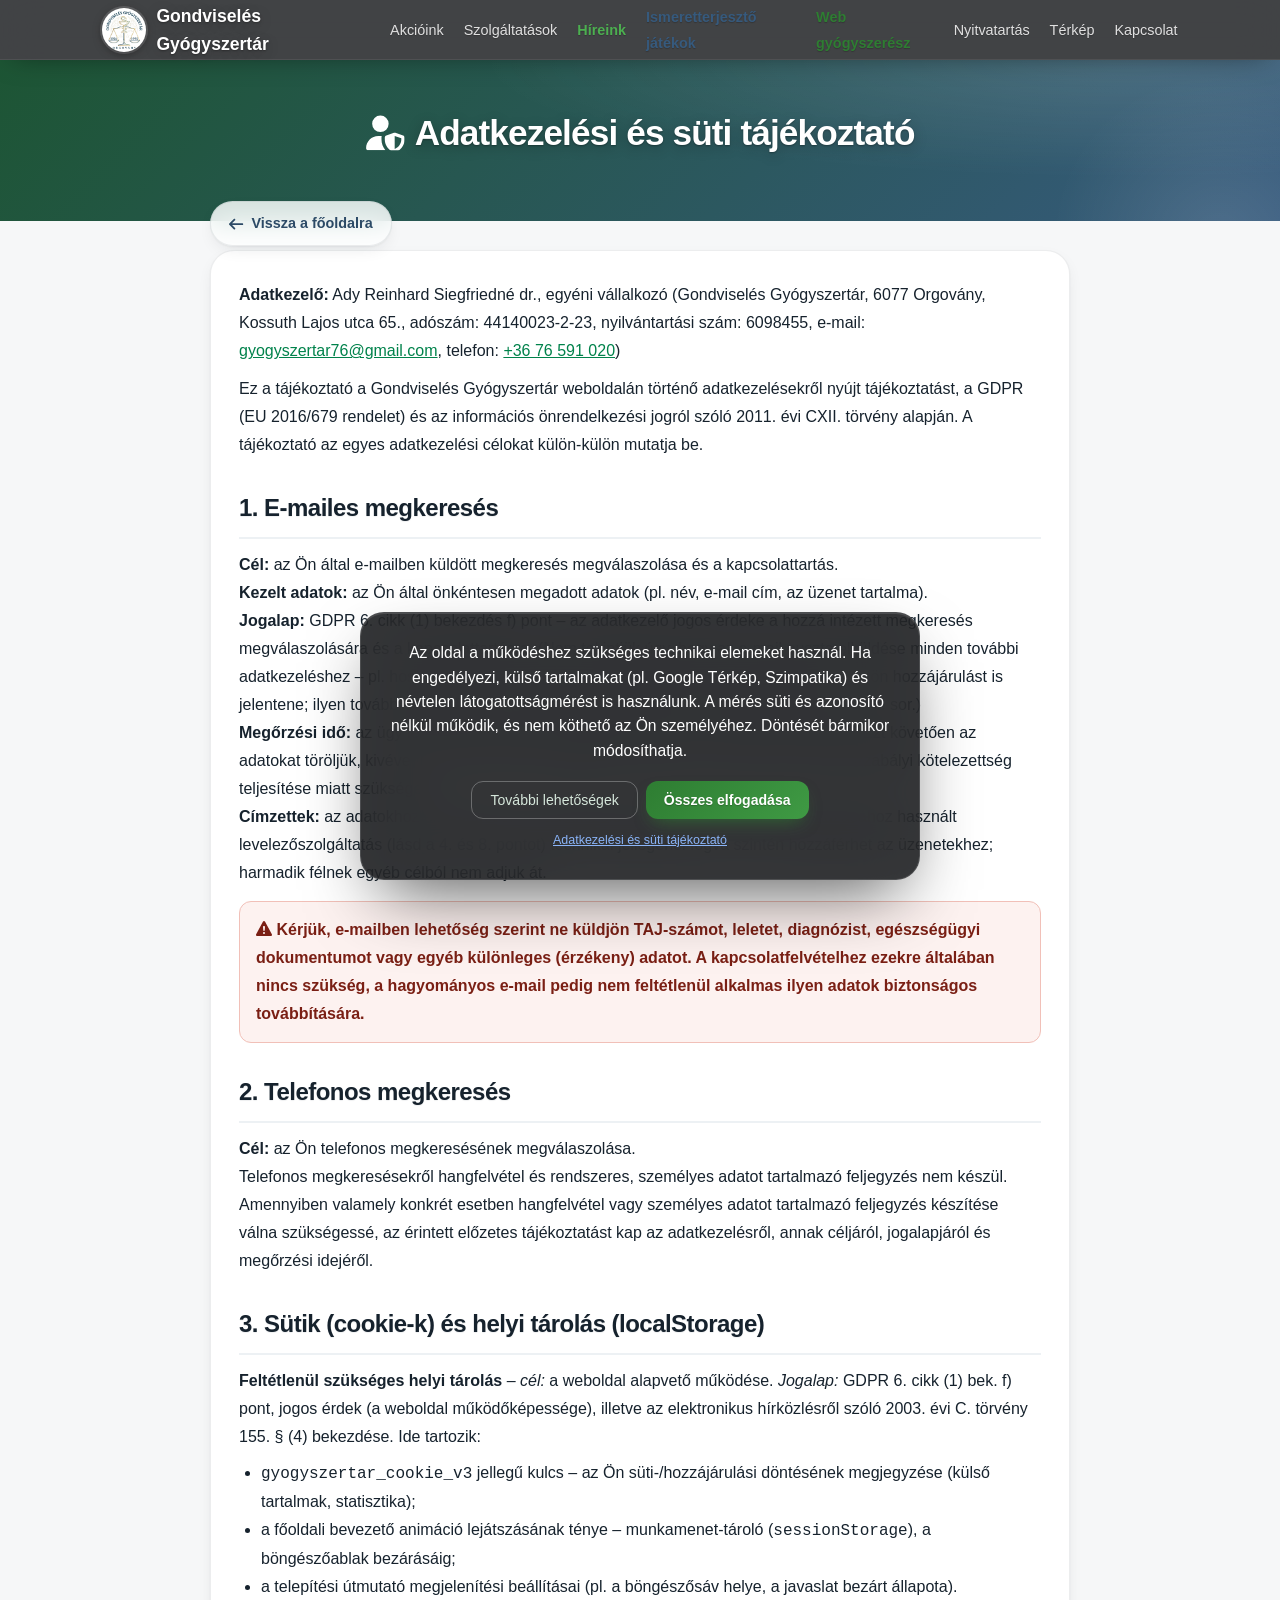
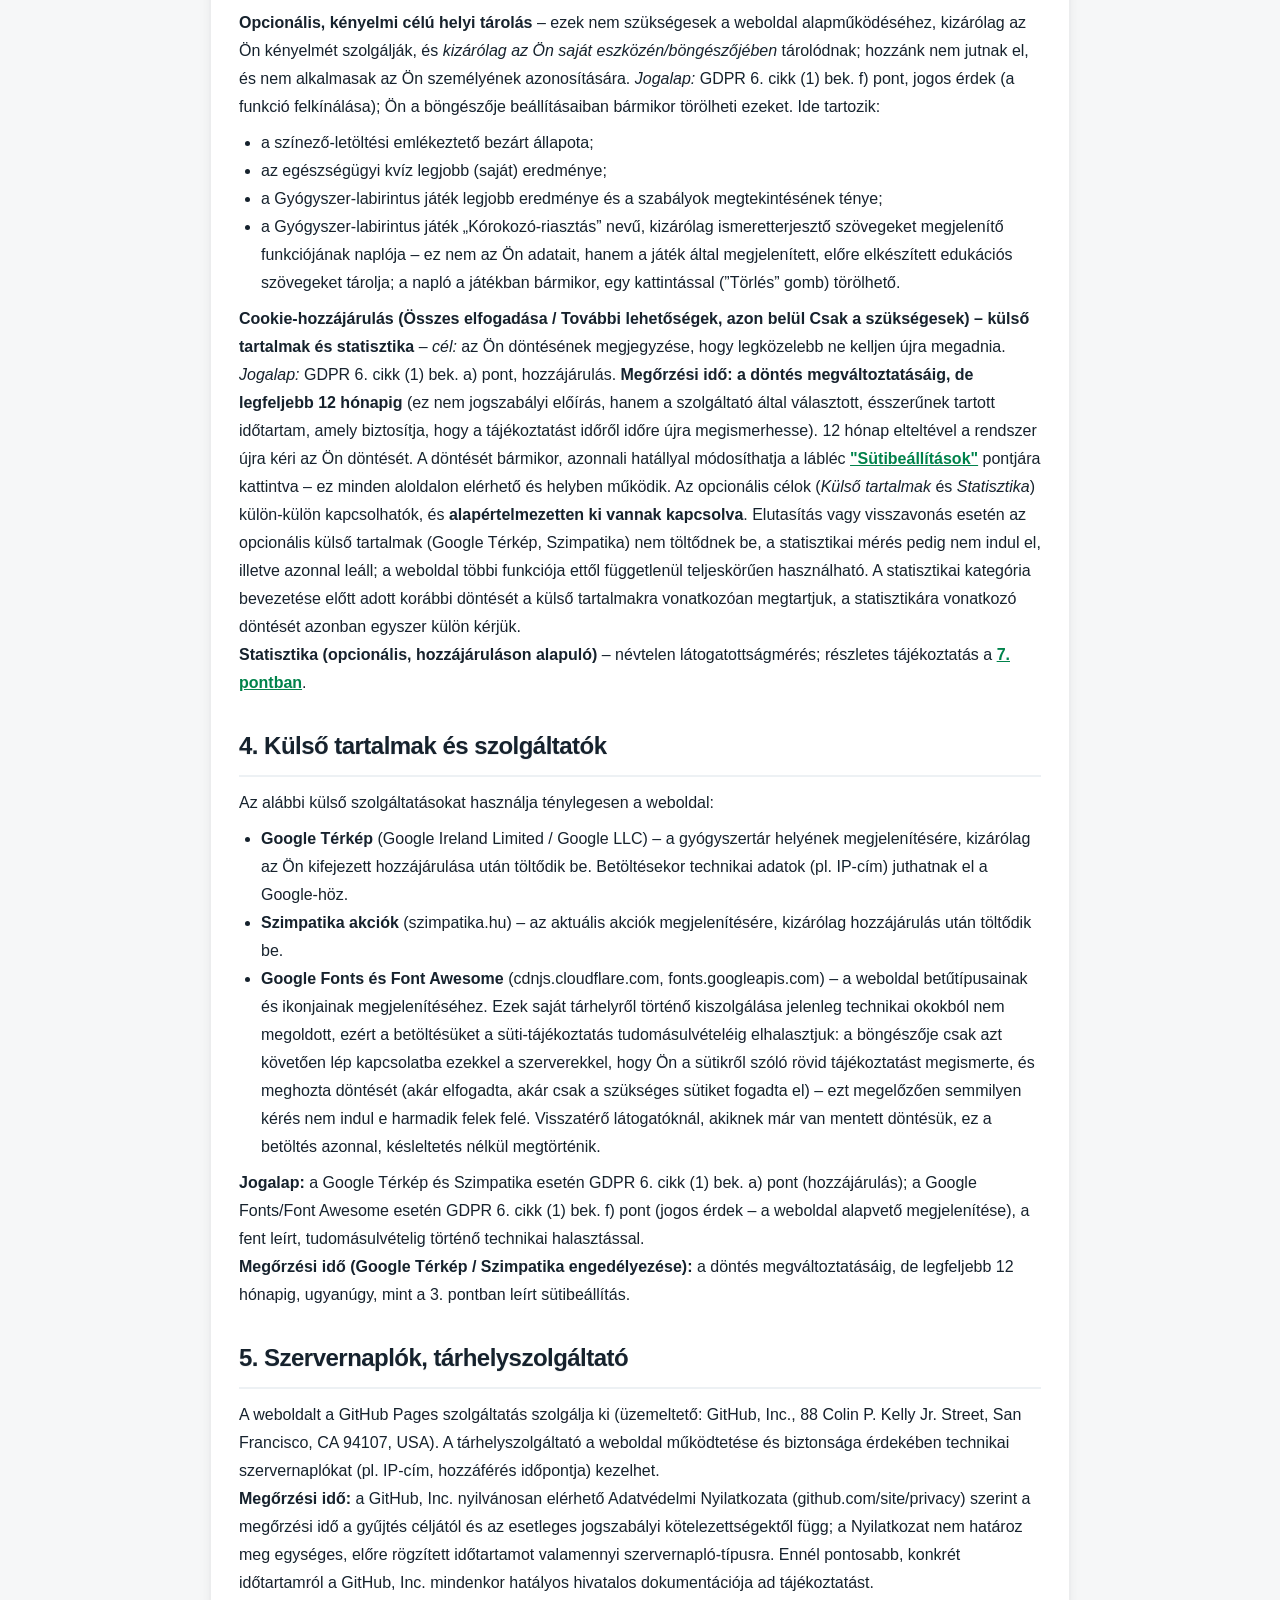
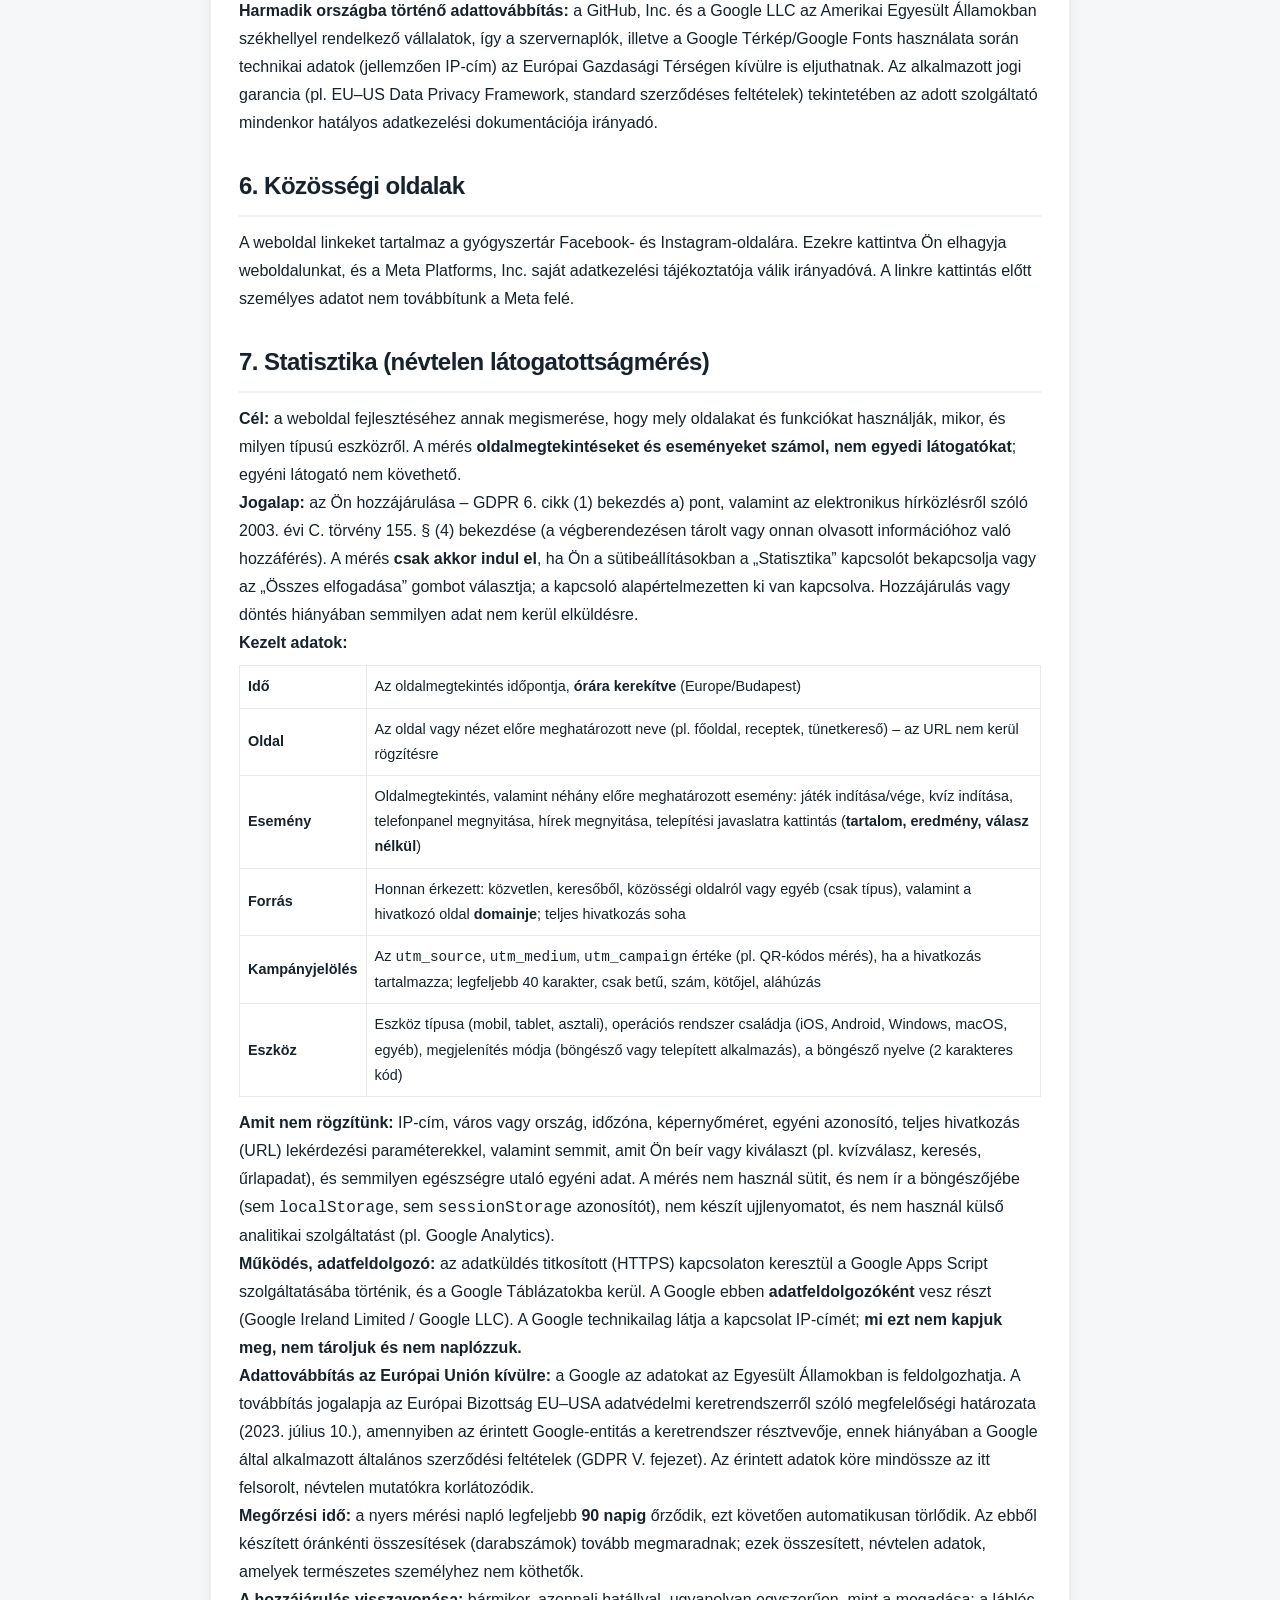
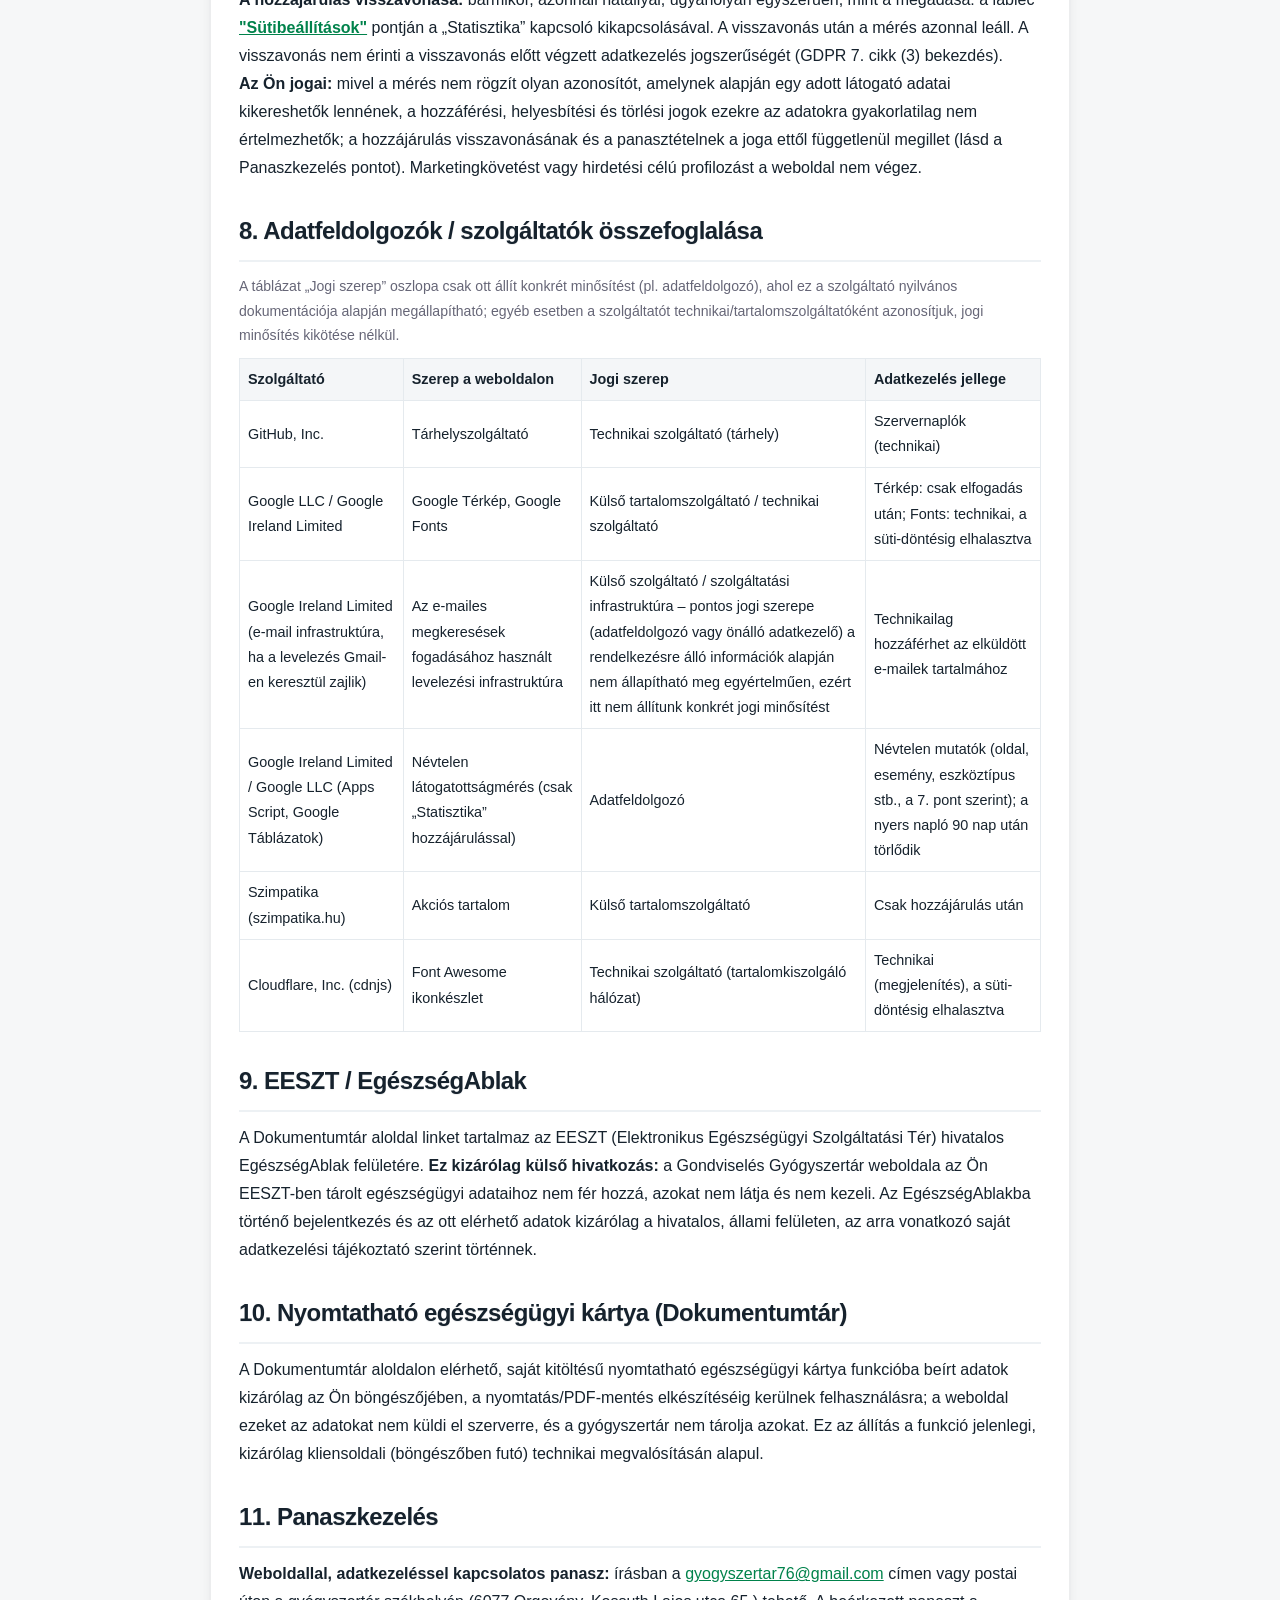
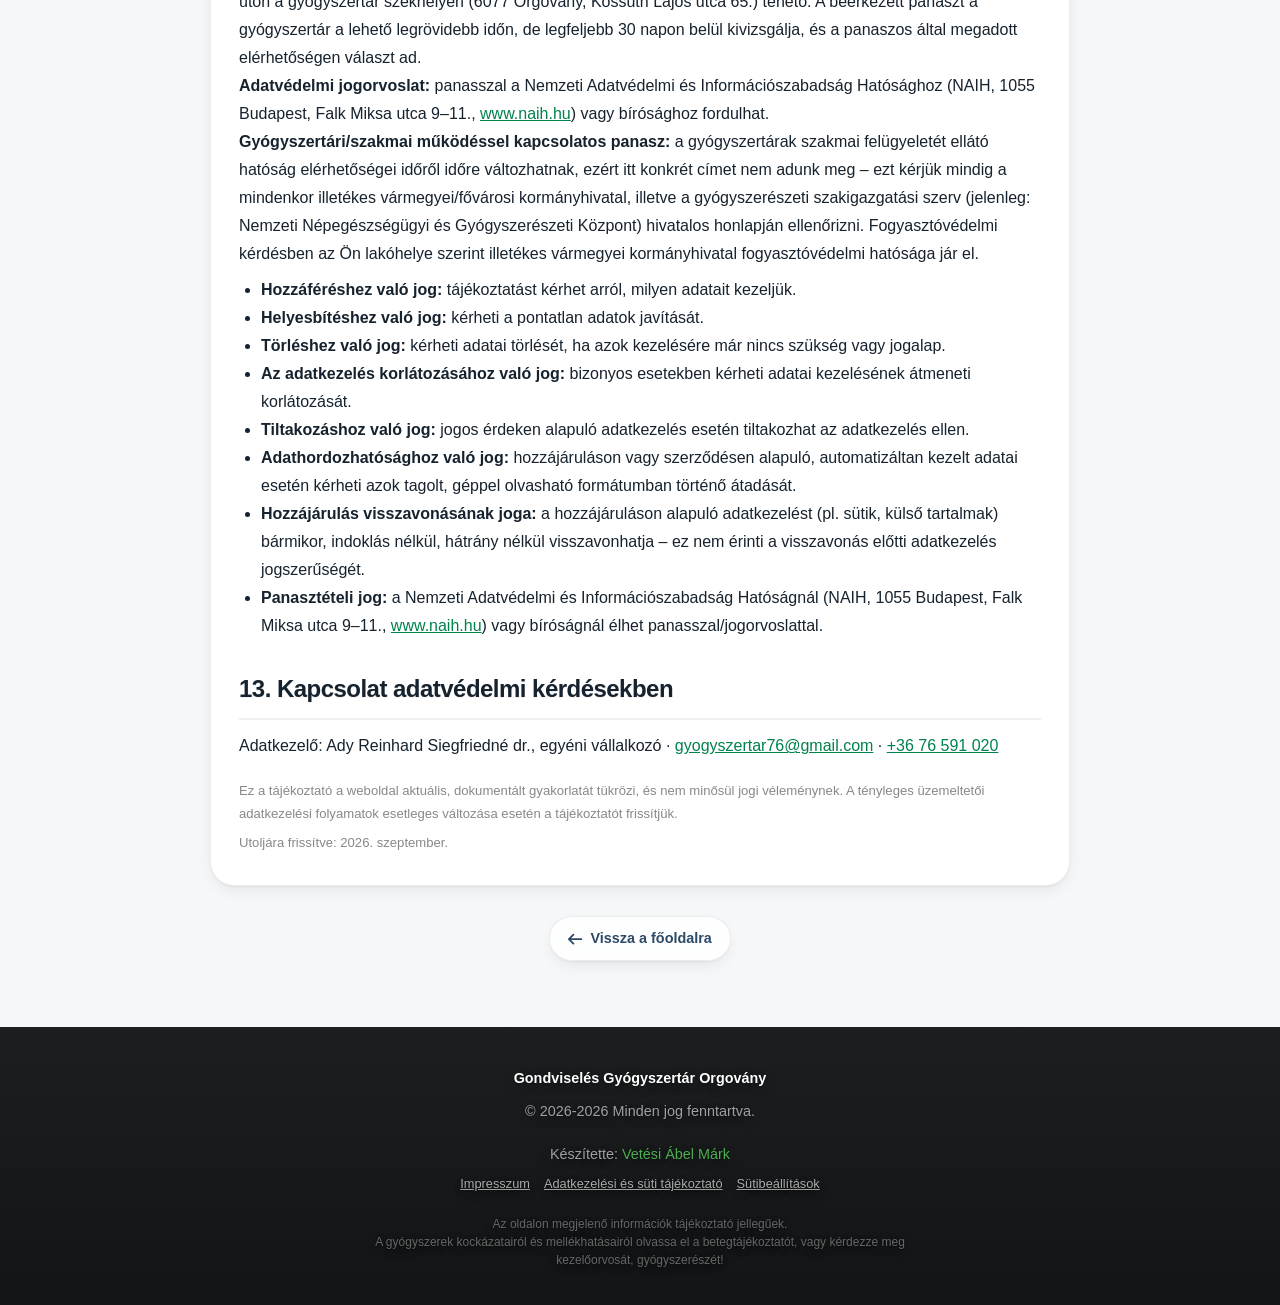
==== commit f0ea7d48: "Add files via upload" ====
--- a/adatkezeles.html
+++ b/adatkezeles.html
@@ -242,6 +242,11 @@
         }
         #gyszt-notice p { margin-bottom: 18px; font-size: 0.98rem; line-height:1.55; }
         .gyszt-notice-btns { display: flex; justify-content: center; gap: 8px; flex-wrap: wrap; }
+        /* Egyenlő hangsúlyú gombok a sütisávban és a beállítások ablakban (az elutasítás ugyanolyan könnyű, mint az elfogadás) */
+        #gyszt-notice .btn-eq { background:#fff; color:#1b2a3a; border:1px solid #fff; padding:10px 16px; border-radius:8px; cursor:pointer; font-weight:700; font-size:0.88rem; }
+        .btn-eq2 { background:#fff; color:#1b5e20; border:1.5px solid #1b5e20; padding:10px 12px; border-radius:8px; cursor:pointer; font-weight:700; font-size:0.86rem; }
+        #gyszt-notice .btn-eq:focus-visible, .btn-eq2:focus-visible { outline:2px solid #1a73e8; outline-offset:2px; }
+        .gyszt-group-label { text-align:left; margin:16px 2px 8px; font-size:0.74rem; font-weight:800; letter-spacing:.08em; text-transform:uppercase; color:#667; }
         .btn-accept { background: #4CAF50; color: white; border: none; padding: 10px 18px; border-radius: 8px; cursor: pointer; font-weight: bold; font-size:0.88rem; }
         .btn-reject { background: #3a3a3a; color: #eee; border: 1px solid #555; padding: 10px 18px; border-radius: 8px; cursor: pointer; font-weight: bold; font-size:0.88rem; }
         .btn-info { background: transparent; color: #aaa; border: 1px solid #444; padding: 10px 18px; border-radius: 8px; cursor: pointer; font-size:0.88rem; }
@@ -366,7 +371,9 @@
     <h2 id="sutik" style="margin:28px 0 12px; border-bottom:2px solid #edf1f4; padding-bottom:8px;">3. Sütik (cookie-k) és helyi tárolás (localStorage)</h2>
     <p><strong>Feltétlenül szükséges helyi tárolás</strong> – <em>cél:</em> a weboldal alapvető működése. <em>Jogalap:</em> GDPR 6. cikk (1) bek. f) pont, jogos érdek (a weboldal működőképessége), illetve az elektronikus hírközlésről szóló 2003. évi C. törvény 155. § (4) bekezdése. Ide tartozik:</p>
     <ul style="margin:8px 0 8px 22px;">
-      <li><code>gyogyszertar76_cookie_v2</code> jellegű kulcs – az Ön süti-/hozzájárulási döntésének megjegyzése.</li>
+      <li><code>gyogyszertar_cookie_v3</code> jellegű kulcs – az Ön süti-/hozzájárulási döntésének megjegyzése (külső tartalmak, statisztika);</li>
+      <li>a főoldali bevezető animáció lejátszásának ténye – munkamenet-tároló (<code>sessionStorage</code>), a böngészőablak bezárásáig;</li>
+      <li>a telepítési útmutató megjelenítési beállításai (pl. a böngészősáv helye, a javaslat bezárt állapota).</li>
     </ul>
     <p><strong>Opcionális, kényelmi célú helyi tárolás</strong> – ezek nem szükségesek a weboldal alapműködéséhez, kizárólag az Ön kényelmét szolgálják, és <em>kizárólag az Ön saját eszközén/böngészőjében</em> tárolódnak; hozzánk nem jutnak el, és nem alkalmasak az Ön személyének azonosítására. <em>Jogalap:</em> GDPR 6. cikk (1) bek. f) pont, jogos érdek (a funkció felkínálása); Ön a böngészője beállításaiban bármikor törölheti ezeket. Ide tartozik:</p>
     <ul style="margin:8px 0 8px 22px;">
@@ -375,7 +382,8 @@
       <li>a Gyógyszer-labirintus játék legjobb eredménye és a szabályok megtekintésének ténye;</li>
       <li>a Gyógyszer-labirintus játék „Kórokozó-riasztás” nevű, kizárólag ismeretterjesztő szövegeket megjelenítő funkciójának naplója – ez nem az Ön adatait, hanem a játék által megjelenített, előre elkészített edukációs szövegeket tárolja; a napló a játékban bármikor, egy kattintással (”Törlés” gomb) törölhető.</li>
     </ul>
-    <p><strong>Cookie-hozzájárulás (Elfogadom / Elutasítom / kategóriánkénti beállítás) és a külső tartalmak engedélyezése</strong> – <em>cél:</em> az Ön döntésének megjegyzése, hogy legközelebb ne kelljen újra megadnia. <em>Jogalap:</em> GDPR 6. cikk (1) bek. a) pont, hozzájárulás. <strong>Megőrzési idő: a döntés megváltoztatásáig, de legfeljebb 12 hónapig</strong> (ez nem jogszabályi előírás, hanem a szolgáltató által választott, ésszerűnek tartott időtartam, amely biztosítja, hogy a tájékoztatást időről időre újra megismerhesse). 12 hónap elteltével a rendszer újra kéri az Ön döntését. A döntését bármikor, azonnali hatállyal módosíthatja a lábléc <a href="javascript:void(0)" onclick="if(typeof openCookieSettings==='function')openCookieSettings();" style="color:#00824b; font-weight:700;">"Sütibeállítások"</a> pontjára kattintva – ez minden aloldalon elérhető és helyben működik. Elutasítás vagy visszavonás esetén az opcionális külső tartalmak (Google Térkép, Szimpatika) nem töltődnek be; a weboldal többi funkciója ettől függetlenül teljeskörűen használható.</p>
+    <p><strong>Cookie-hozzájárulás (Összes elfogadása / További lehetőségek, azon belül Csak a szükségesek) – külső tartalmak és statisztika</strong> – <em>cél:</em> az Ön döntésének megjegyzése, hogy legközelebb ne kelljen újra megadnia. <em>Jogalap:</em> GDPR 6. cikk (1) bek. a) pont, hozzájárulás. <strong>Megőrzési idő: a döntés megváltoztatásáig, de legfeljebb 12 hónapig</strong> (ez nem jogszabályi előírás, hanem a szolgáltató által választott, ésszerűnek tartott időtartam, amely biztosítja, hogy a tájékoztatást időről időre újra megismerhesse). 12 hónap elteltével a rendszer újra kéri az Ön döntését. A döntését bármikor, azonnali hatállyal módosíthatja a lábléc <a href="javascript:void(0)" onclick="if(typeof openCookieSettings==='function')openCookieSettings();" style="color:#00824b; font-weight:700;">"Sütibeállítások"</a> pontjára kattintva – ez minden aloldalon elérhető és helyben működik. Az opcionális célok (<em>Külső tartalmak</em> és <em>Statisztika</em>) külön-külön kapcsolhatók, és <strong>alapértelmezetten ki vannak kapcsolva</strong>. Elutasítás vagy visszavonás esetén az opcionális külső tartalmak (Google Térkép, Szimpatika) nem töltődnek be, a statisztikai mérés pedig nem indul el, illetve azonnal leáll; a weboldal többi funkciója ettől függetlenül teljeskörűen használható. A statisztikai kategória bevezetése előtt adott korábbi döntését a külső tartalmakra vonatkozóan megtartjuk, a statisztikára vonatkozó döntését azonban egyszer külön kérjük.</p>
+    <p><strong>Statisztika (opcionális, hozzájáruláson alapuló)</strong> – névtelen látogatottságmérés; részletes tájékoztatás a <a href="#statisztika" style="color:#00824b; font-weight:700;">7. pontban</a>.</p>
 
     <h2 style="margin:28px 0 12px; border-bottom:2px solid #edf1f4; padding-bottom:8px;">4. Külső tartalmak és szolgáltatók</h2>
     <p>Az alábbi külső szolgáltatásokat használja ténylegesen a weboldal:</p>
@@ -395,8 +403,18 @@
     <h2 style="margin:28px 0 12px; border-bottom:2px solid #edf1f4; padding-bottom:8px;">6. Közösségi oldalak</h2>
     <p>A weboldal linkeket tartalmaz a gyógyszertár Facebook- és Instagram-oldalára. Ezekre kattintva Ön elhagyja weboldalunkat, és a Meta Platforms, Inc. saját adatkezelési tájékoztatója válik irányadóvá. A linkre kattintás előtt személyes adatot nem továbbítunk a Meta felé.</p>
 
-    <h2 style="margin:28px 0 12px; border-bottom:2px solid #edf1f4; padding-bottom:8px;">7. Statisztika, analitika, marketingkövetés</h2>
-    <p>A weboldal jelenleg <strong>nem használ</strong> látogatottságmérő (pl. Google Analytics) vagy marketingkövető szolgáltatást, ezért ehhez kapcsolódó adatkezelés nem történik. Amennyiben ez a jövőben változna, ezt a tájékoztatót frissítjük, és a méréshez külön, kikapcsolható hozzájárulást kérünk.</p>
+    <h2 id="statisztika" style="margin:28px 0 12px; border-bottom:2px solid #edf1f4; padding-bottom:8px;">7. Statisztika (névtelen látogatottságmérés)</h2>
+    <!-- JOGI ELLENŐRZÉS: a 7. pont egésze (jogalap, hivatkozások, adattovábbítás, adatfeldolgozói jogviszony) jogász általi felülvizsgálatot igényel a közzététel előtt. -->
+    <p><strong>Cél:</strong> a weboldal fejlesztéséhez annak megismerése, hogy mely oldalakat és funkciókat használják, mikor, és milyen típusú eszközről. A mérés <strong>oldalmegtekintéseket és eseményeket számol, nem egyedi látogatókat</strong>; egyéni látogató nem követhető.</p>
+    <p><strong>Jogalap:</strong> az Ön hozzájárulása – GDPR 6. cikk (1) bekezdés a) pont, valamint az elektronikus hírközlésről szóló 2003. évi C. törvény 155. § (4) bekezdése (a végberendezésen tárolt vagy onnan olvasott információhoz való hozzáférés). <!-- JOGI ELLENŐRZÉS: a hazai és uniós (2002/58/EK irányelv 5. cikk (3) bekezdés) hivatkozások pontossága. -->A mérés <strong>csak akkor indul el</strong>, ha Ön a sütibeállításokban a „Statisztika” kapcsolót bekapcsolja vagy az „Összes elfogadása” gombot választja; a kapcsoló alapértelmezetten ki van kapcsolva. Hozzájárulás vagy döntés hiányában semmilyen adat nem kerül elküldésre.</p>
+    <p><strong>Kezelt adatok:</strong></p>
+    <table style="width:100%; border-collapse:collapse; font-size:0.9rem; margin:8px 0 12px;"><tr><td style="padding:8px; border:1px solid #e5eaee;"><strong>Idő</strong></td><td style="padding:8px; border:1px solid #e5eaee;">Az oldalmegtekintés időpontja, <strong>órára kerekítve</strong> (Europe/Budapest)</td></tr><tr><td style="padding:8px; border:1px solid #e5eaee;"><strong>Oldal</strong></td><td style="padding:8px; border:1px solid #e5eaee;">Az oldal vagy nézet előre meghatározott neve (pl. főoldal, receptek, tünetkereső) – az URL nem kerül rögzítésre</td></tr><tr><td style="padding:8px; border:1px solid #e5eaee;"><strong>Esemény</strong></td><td style="padding:8px; border:1px solid #e5eaee;">Oldalmegtekintés, valamint néhány előre meghatározott esemény: játék indítása/vége, kvíz indítása, telefonpanel megnyitása, hírek megnyitása, telepítési javaslatra kattintás (<strong>tartalom, eredmény, válasz nélkül</strong>)</td></tr><tr><td style="padding:8px; border:1px solid #e5eaee;"><strong>Forrás</strong></td><td style="padding:8px; border:1px solid #e5eaee;">Honnan érkezett: közvetlen, keresőből, közösségi oldalról vagy egyéb (csak típus), valamint a hivatkozó oldal <strong>domainje</strong>; teljes hivatkozás soha</td></tr><tr><td style="padding:8px; border:1px solid #e5eaee;"><strong>Kampányjelölés</strong></td><td style="padding:8px; border:1px solid #e5eaee;">Az <code>utm_source</code>, <code>utm_medium</code>, <code>utm_campaign</code> értéke (pl. QR-kódos mérés), ha a hivatkozás tartalmazza; legfeljebb 40 karakter, csak betű, szám, kötőjel, aláhúzás</td></tr><tr><td style="padding:8px; border:1px solid #e5eaee;"><strong>Eszköz</strong></td><td style="padding:8px; border:1px solid #e5eaee;">Eszköz típusa (mobil, tablet, asztali), operációs rendszer családja (iOS, Android, Windows, macOS, egyéb), megjelenítés módja (böngésző vagy telepített alkalmazás), a böngésző nyelve (2 karakteres kód)</td></tr></table>
+    <p><strong>Amit nem rögzítünk:</strong> IP-cím, város vagy ország, időzóna, képernyőméret, egyéni azonosító, teljes hivatkozás (URL) lekérdezési paraméterekkel, valamint semmit, amit Ön beír vagy kiválaszt (pl. kvízválasz, keresés, űrlapadat), és semmilyen egészségre utaló egyéni adat. A mérés nem használ sütit, és nem ír a böngészőjébe (sem <code>localStorage</code>, sem <code>sessionStorage</code> azonosítót), nem készít ujjlenyomatot, és nem használ külső analitikai szolgáltatást (pl. Google Analytics).</p>
+    <p><strong>Működés, adatfeldolgozó:</strong> az adatküldés titkosított (HTTPS) kapcsolaton keresztül a Google Apps Script szolgáltatásába történik, és a Google Táblázatokba kerül. A Google ebben <strong>adatfeldolgozóként</strong> vesz részt (Google Ireland Limited / Google LLC). <!-- JOGI ELLENŐRZÉS: a szerződő Google-entitás, valamint az adatfeldolgozási kiegészítés (GDPR 28. cikk) fennállása a használt Google-fiók típusa szerint (Workspace vagy személyes fiók). -->A Google technikailag látja a kapcsolat IP-címét; <strong>mi ezt nem kapjuk meg, nem tároljuk és nem naplózzuk.</strong></p>
+    <p><strong>Adattovábbítás az Európai Unión kívülre:</strong> a Google az adatokat az Egyesült Államokban is feldolgozhatja. A továbbítás jogalapja az Európai Bizottság EU–USA adatvédelmi keretrendszerről szóló megfelelőségi határozata (2023. július 10.), amennyiben az érintett Google-entitás a keretrendszer résztvevője, ennek hiányában a Google által alkalmazott általános szerződési feltételek (GDPR V. fejezet). <!-- JOGI ELLENŐRZÉS: a megfelelőségi határozat hivatkozása és hatálya, a Google aktuális tanúsítványa, szükség esetén átviteli hatásvizsgálat. -->Az érintett adatok köre mindössze az itt felsorolt, névtelen mutatókra korlátozódik.</p>
+    <p><strong>Megőrzési idő:</strong> a nyers mérési napló legfeljebb <strong>90 napig</strong> őrződik, ezt követően automatikusan törlődik. Az ebből készített óránkénti összesítések (darabszámok) tovább megmaradnak; ezek összesített, névtelen adatok, amelyek természetes személyhez nem köthetők.</p>
+    <p><strong>A hozzájárulás visszavonása:</strong> bármikor, azonnali hatállyal, ugyanolyan egyszerűen, mint a megadása: a lábléc <a href="javascript:void(0)" onclick="if(typeof openCookieSettings==='function')openCookieSettings();" style="color:#00824b; font-weight:700;">"Sütibeállítások"</a> pontján a „Statisztika” kapcsoló kikapcsolásával. A visszavonás után a mérés azonnal leáll. A visszavonás nem érinti a visszavonás előtt végzett adatkezelés jogszerűségét (GDPR 7. cikk (3) bekezdés).</p>
+    <p><strong>Az Ön jogai:</strong> mivel a mérés nem rögzít olyan azonosítót, amelynek alapján egy adott látogató adatai kikereshetők lennének, a hozzáférési, helyesbítési és törlési jogok ezekre az adatokra gyakorlatilag nem értelmezhetők; a hozzájárulás visszavonásának és a panasztételnek a joga ettől függetlenül megillet (lásd a Panaszkezelés pontot). <!-- JOGI ELLENŐRZÉS: GDPR 11. cikk (azonosítást nem igénylő adatkezelés) alkalmazhatósága. -->Marketingkövetést vagy hirdetési célú profilozást a weboldal nem végez.</p>
 
     <h2 style="margin:28px 0 12px; border-bottom:2px solid #edf1f4; padding-bottom:8px;">8. Adatfeldolgozók / szolgáltatók összefoglalása</h2>
     <p style="font-size:0.88rem; color:#667;">A táblázat „Jogi szerep” oszlopa csak ott állít konkrét minősítést (pl. adatfeldolgozó), ahol ez a szolgáltató nyilvános dokumentációja alapján megállapítható; egyéb esetben a szolgáltatót technikai/tartalomszolgáltatóként azonosítjuk, jogi minősítés kikötése nélkül.</p>
@@ -405,6 +423,7 @@
       <tr><td style="padding:8px; border:1px solid #e5eaee;">GitHub, Inc.</td><td style="padding:8px; border:1px solid #e5eaee;">Tárhelyszolgáltató</td><td style="padding:8px; border:1px solid #e5eaee;">Technikai szolgáltató (tárhely)</td><td style="padding:8px; border:1px solid #e5eaee;">Szervernaplók (technikai)</td></tr>
       <tr><td style="padding:8px; border:1px solid #e5eaee;">Google LLC / Google Ireland Limited</td><td style="padding:8px; border:1px solid #e5eaee;">Google Térkép, Google Fonts</td><td style="padding:8px; border:1px solid #e5eaee;">Külső tartalomszolgáltató / technikai szolgáltató</td><td style="padding:8px; border:1px solid #e5eaee;">Térkép: csak elfogadás után; Fonts: technikai, a süti-döntésig elhalasztva</td></tr>
       <tr><td style="padding:8px; border:1px solid #e5eaee;">Google Ireland Limited (e-mail infrastruktúra, ha a levelezés Gmail-en keresztül zajlik)</td><td style="padding:8px; border:1px solid #e5eaee;">Az e-mailes megkeresések fogadásához használt levelezési infrastruktúra</td><td style="padding:8px; border:1px solid #e5eaee;">Külső szolgáltató / szolgáltatási infrastruktúra – pontos jogi szerepe (adatfeldolgozó vagy önálló adatkezelő) a rendelkezésre álló információk alapján nem állapítható meg egyértelműen, ezért itt nem állítunk konkrét jogi minősítést</td><td style="padding:8px; border:1px solid #e5eaee;">Technikailag hozzáférhet az elküldött e-mailek tartalmához</td></tr>
+      <tr><td style="padding:8px; border:1px solid #e5eaee;">Google Ireland Limited / Google LLC (Apps Script, Google Táblázatok)</td><td style="padding:8px; border:1px solid #e5eaee;">Névtelen látogatottságmérés (csak „Statisztika” hozzájárulással)</td><td style="padding:8px; border:1px solid #e5eaee;">Adatfeldolgozó</td><td style="padding:8px; border:1px solid #e5eaee;">Névtelen mutatók (oldal, esemény, eszköztípus stb., a 7. pont szerint); a nyers napló 90 nap után törlődik</td></tr>
       <tr><td style="padding:8px; border:1px solid #e5eaee;">Szimpatika (szimpatika.hu)</td><td style="padding:8px; border:1px solid #e5eaee;">Akciós tartalom</td><td style="padding:8px; border:1px solid #e5eaee;">Külső tartalomszolgáltató</td><td style="padding:8px; border:1px solid #e5eaee;">Csak hozzájárulás után</td></tr>
       <tr><td style="padding:8px; border:1px solid #e5eaee;">Cloudflare, Inc. (cdnjs)</td><td style="padding:8px; border:1px solid #e5eaee;">Font Awesome ikonkészlet</td><td style="padding:8px; border:1px solid #e5eaee;">Technikai szolgáltató (tartalomkiszolgáló hálózat)</td><td style="padding:8px; border:1px solid #e5eaee;">Technikai (megjelenítés), a süti-döntésig elhalasztva</td></tr>
     </table>
@@ -474,11 +493,11 @@
     <div id="gyszt-overlay" aria-hidden="true"></div>
     <div id="gyszt-notice" role="dialog" aria-modal="true" aria-labelledby="gyszt-notice-title">
         <p id="gyszt-notice-title">
-            Weboldalunk a működéshez szükséges technikai sütiket (cookie-kat) és egyéb technikai elemeket használ, emellett bizonyos külső tartalmakat (pl. Google Térkép, Szimpatika akciók) is megjeleníthet. Az opcionális külső tartalmak csak az Ön hozzájárulása után töltődnek be.
+            Az oldal a működéshez szükséges technikai elemeket használ. Ha engedélyezi, külső tartalmakat (pl. Google Térkép, Szimpatika) és névtelen látogatottságmérést is használunk. A mérés süti és azonosító nélkül működik, és nem köthető az Ön személyéhez. Döntését bármikor módosíthatja.
         </p>
         <div class="gyszt-notice-btns">
-            <button id="gyszt-settings-btn" class="btn-info">További lehetőségek</button>
-            <button id="gyszt-accept-btn" class="btn-accept">Elfogadom</button>
+            <button id="gyszt-settings-btn" class="btn-info" type="button">További lehetőségek</button>
+            <button id="gyszt-accept-btn" class="btn-accept" type="button">Összes elfogadása</button>
         </div>
         <div class="gyszt-notice-links">
             <a href="adatkezeles.html#sutik">Adatkezelési és süti tájékoztató</a>
@@ -489,7 +508,7 @@
         <div class="modal-inner">
             <span id="gyszt-settings-close-x" class="close-x" role="button" tabindex="0" aria-label="Bezárás">&times;</span>
             <h2 id="gyszt-settings-title" style="margin-bottom: 6px;">Sütibeállítások</h2>
-            <p style="font-size:0.85rem; color:#667; margin-bottom:18px;">Válassza ki, mely tartalmakat engedélyezi. Döntését legfeljebb 12 hónapig őrizzük meg, és bármikor módosíthatja a lábléc "Sütibeállítások" pontjára kattintva.</p>
+            <p style="font-size:0.85rem; color:#667; margin-bottom:18px;">Az opcionális célok alapértelmezetten ki vannak kapcsolva: csak azt engedélyezzük, amit Ön maga bekapcsol. Döntését legfeljebb 12 hónapig őrizzük meg, és bármikor módosíthatja vagy visszavonhatja a lábléc "Sütibeállítások" pontjára kattintva.</p>
 
             <div class="gyszt-category">
                 <div class="gyszt-cat-header">
@@ -499,20 +518,31 @@
                 <p>A weboldal alapvető működéséhez szükséges technikai elemek: a menü, a sütibeállítás megjegyzése, valamint a helyben, az Ön böngészőjében futó funkciók (pl. játékok legjobb eredménye) tárolása.</p>
             </div>
 
+            <p class="gyszt-group-label">Opcionális</p>
+
             <div class="gyszt-category">
                 <div class="gyszt-cat-header">
                     <strong>Külső tartalmak</strong>
-                    <label class="switch"><input type="checkbox" id="gyszt-external-toggle" checked><span class="slider"></span></label>
+                    <label class="switch"><input type="checkbox" id="gyszt-external-toggle" aria-label="Külső tartalmak engedélyezése"><span class="slider"></span></label>
                 </div>
                 <p>Google Térkép, Szimpatika akciók és egyéb harmadik féltől származó beágyazott tartalmak megjelenítése. Betöltésükkor adatok (pl. IP-cím) juthatnak el az adott külső szolgáltatóhoz.</p>
             </div>
 
+            <div class="gyszt-category">
+                <div class="gyszt-cat-header">
+                    <strong>Statisztika</strong>
+                    <label class="switch"><input type="checkbox" id="gyszt-stats-toggle" aria-label="Statisztika engedélyezése"><span class="slider"></span></label>
+                </div>
+                <p>Névtelen látogatottságmérés. Csak azt számoljuk, mely oldalakat és funkciókat használják, mikor, és milyen típusú eszközről. Nem tárolunk sütit vagy azonosítót, és nem rögzítjük az IP-címét. Az adatküldés a Google szolgáltatásán keresztül történik, amely technikailag látja a kapcsolat IP-címét; mi ezt nem kapjuk meg és nem tároljuk.</p>
+            </div>
+
             <div style="display:flex; gap:10px; flex-wrap:wrap; margin-top:18px;">
-                <button id="gyszt-settings-save" class="btn-info" style="flex:1;">Kiválasztottak elfogadása</button>
-                <button id="gyszt-settings-acceptall" class="btn-accept" style="flex:1;">Összes elfogadása</button>
+                <button id="gyszt-settings-onlynec" class="btn-info" type="button" style="flex:1;">Csak a szükségesek</button>
+                <button id="gyszt-settings-save" class="btn-info" type="button" style="flex:1;">Kiválasztottak elfogadása</button>
+                <button id="gyszt-settings-acceptall" class="btn-accept" type="button" style="flex:1;">Összes elfogadása</button>
             </div>
             <p style="margin-top:16px; font-size:0.8rem; text-align:center;">
-                <a href="adatkezeles.html" style="color:#00824b;">Adatkezelési és süti tájékoztató</a>
+                <a href="adatkezeles.html#sutik" style="color:#00824b;">Adatkezelési és süti tájékoztató</a>
             </p>
         </div>
     </div>
@@ -534,7 +564,8 @@
         // (pl. tartalomblokkoló kiterjesztés, file:// megnyitás, beágyazott iframe) ne akassza meg
         // a többi funkció (nyitvatartás, hírek, e-mail gomb, menü) inicializálását.
         try {
-            const CONSENT_KEY = 'gyogyszertar_cookie_v2';
+            const CONSENT_KEY = 'gyogyszertar_cookie_v3';
+            const OLD_KEY = 'gyogyszertar_cookie_v2';   // korábbi változat: csak a külső tartalmakra adott választ vesszük át
             const banner = document.getElementById('gyszt-notice');
             const overlay = document.getElementById('gyszt-overlay');
             const isNoLockPage = /(adatkezeles|impresszum)\.html/i.test(window.location.pathname);
@@ -546,6 +577,8 @@
             const settingsSaveBtn = document.getElementById('gyszt-settings-save');
             const settingsAcceptAllBtn = document.getElementById('gyszt-settings-acceptall');
             const externalToggle = document.getElementById('gyszt-external-toggle');
+            const statsToggle = document.getElementById('gyszt-stats-toggle');
+            const onlyNecBtn = document.getElementById('gyszt-settings-onlynec');
 
             function lockPage() {
                 if (isNoLockPage) return;
@@ -558,18 +591,26 @@
             }
             function loadConsent() {
                 try {
+                    const MAX_AGE = 365 * 24 * 60 * 60 * 1000; // legfeljebb 12 hónap
                     const raw = localStorage.getItem(CONSENT_KEY);
-                    if (!raw) return null;
-                    const data = JSON.parse(raw);
-                    const MAX_AGE = 365 * 24 * 60 * 60 * 1000; // legfeljebb 12 hónap
-                    if (!data.ts || (Date.now() - data.ts) > MAX_AGE) return null;
-                    return data;
+                    if (raw) {
+                        const data = JSON.parse(raw);
+                        if (data && data.ts && (Date.now() - data.ts) <= MAX_AGE && typeof data.stats === 'boolean') return data;
+                    }
+                    // Korábbi (v2) döntés: a külső tartalmakra adott válasz megmarad, de a statisztikára még nem született döntés,
+                    // ezért ez nem teljes hozzájárulás (stats: false), és a sáv egyszer újra megjelenik.
+                    const old = localStorage.getItem(OLD_KEY);
+                    if (old) {
+                        const o = JSON.parse(old);
+                        if (o && o.ts && (Date.now() - o.ts) <= MAX_AGE) return { necessary: true, external: !!o.external, stats: false, legacy: true, ts: o.ts };
+                    }
+                    return null;
                 } catch (e) { return null; }
             }
-            function saveConsent(external) {
-                const data = { necessary: true, external: !!external, ts: Date.now() };
-                try { localStorage.setItem(CONSENT_KEY, JSON.stringify(data)); } catch (e) {}
-                try { window.dispatchEvent(new CustomEvent('cookieConsentDecided')); } catch (e) {}
+            function saveConsent(external, stats) {
+                const data = { necessary: true, external: !!external, stats: !!stats, ts: Date.now() };
+                try { localStorage.setItem(CONSENT_KEY, JSON.stringify(data)); localStorage.removeItem(OLD_KEY); } catch (e) {}
+                try { window.dispatchEvent(new CustomEvent('cookieConsentDecided', { detail: data })); } catch (e) {}
                 return data;
             }
             function applyConsent(consent) {
@@ -587,17 +628,20 @@
                     }
                 });
                 if (externalToggle) externalToggle.checked = !!(consent && consent.external);
+                if (statsToggle) statsToggle.checked = !!(consent && consent.stats);
             }
             function hideBanner() { if (banner) banner.style.display = 'none'; unlockPage(); }
             window.enableExternalContent = function () {
-                const c = saveConsent(true);
+                const prev = loadConsent();
+                const c = saveConsent(true, prev ? prev.stats : false);
                 applyConsent(c);
                 hideBanner();
                 if (settingsModal) settingsModal.style.display = 'none';
             };
             window.openCookieSettings = function () {
                 const c = loadConsent();
-                if (externalToggle) externalToggle.checked = c ? !!c.external : true;
+                if (externalToggle) externalToggle.checked = c ? !!c.external : false;
+                if (statsToggle) statsToggle.checked = c ? !!c.stats : false;
                 if (settingsModal) settingsModal.style.display = 'block';
             };
 
@@ -606,8 +650,8 @@
                 console.warn('localStorage nem elérhető, a süti-sáv mindig megjelenik:', storageErr);
             }
 
-            applyConsent(consent || { necessary: true, external: false });
-            if (banner && !consent) { banner.style.display = 'block'; lockPage(); }
+            applyConsent(consent || { necessary: true, external: false, stats: false });
+            if (banner && (!consent || consent.legacy)) { banner.style.display = 'block'; lockPage(); }
             // Biztonsági háló: ha az oldal zárolva maradt, de a süti-panel nem látszik (pl. PWA-ablakban), a görgetés feloldódik
             setTimeout(function () {
                 try {
@@ -616,12 +660,12 @@
             }, 800);
 
             if (acceptBtn) acceptBtn.onclick = function () {
-                const c = saveConsent(true);
+                const c = saveConsent(true, true);
                 applyConsent(c);
                 hideBanner();
             };
             if (rejectBtn) rejectBtn.onclick = function () {
-                const c = saveConsent(false);
+                const c = saveConsent(false, false);
                 applyConsent(c);
                 hideBanner();
             };
@@ -655,7 +699,16 @@
             window.openCookieSettings = function () { origOpenSettings(); trapFocus(settingsModal); };
 
             if (settingsSaveBtn) settingsSaveBtn.onclick = function () {
-                const c = saveConsent(externalToggle ? externalToggle.checked : false);
+                const c = saveConsent(externalToggle ? externalToggle.checked : false, statsToggle ? statsToggle.checked : false);
+                applyConsent(c);
+                if (settingsModal) settingsModal.style.display = 'none';
+                hideBanner();
+                restoreFocus();
+            };
+            if (onlyNecBtn) onlyNecBtn.onclick = function () {
+                if (externalToggle) externalToggle.checked = false;
+                if (statsToggle) statsToggle.checked = false;
+                const c = saveConsent(false, false);
                 applyConsent(c);
                 if (settingsModal) settingsModal.style.display = 'none';
                 hideBanner();
@@ -663,7 +716,8 @@
             };
             if (settingsAcceptAllBtn) settingsAcceptAllBtn.onclick = function () {
                 if (externalToggle) externalToggle.checked = true;
-                const c = saveConsent(true);
+                if (statsToggle) statsToggle.checked = true;
+                const c = saveConsent(true, true);
                 applyConsent(c);
                 if (settingsModal) settingsModal.style.display = 'none';
                 hideBanner();
@@ -726,5 +780,6 @@
 <script src="pwa-extras.js" defer></script>
 <script src="site-common.js" defer></script>
 <script src="design.js" defer></script>
+<script src="stats.js?v=20261119a" defer></script>
 </body>
 </html>
